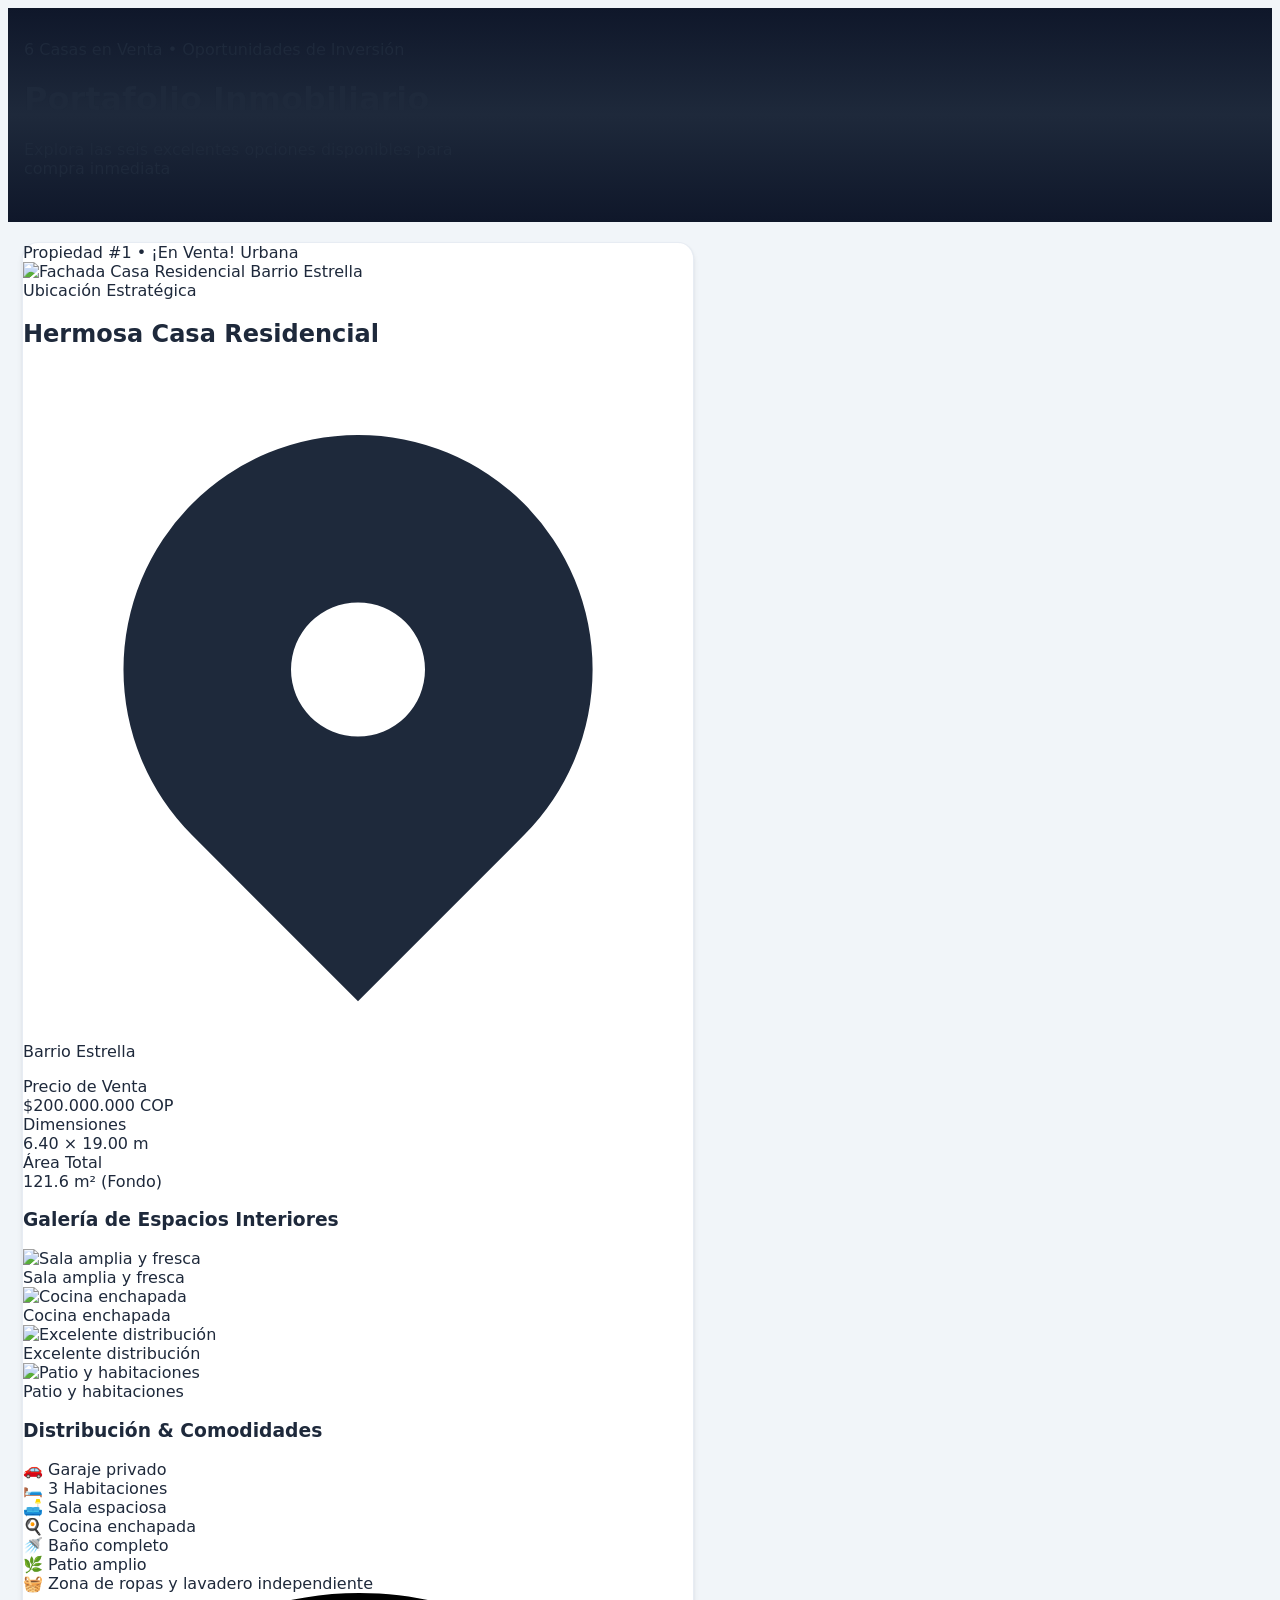
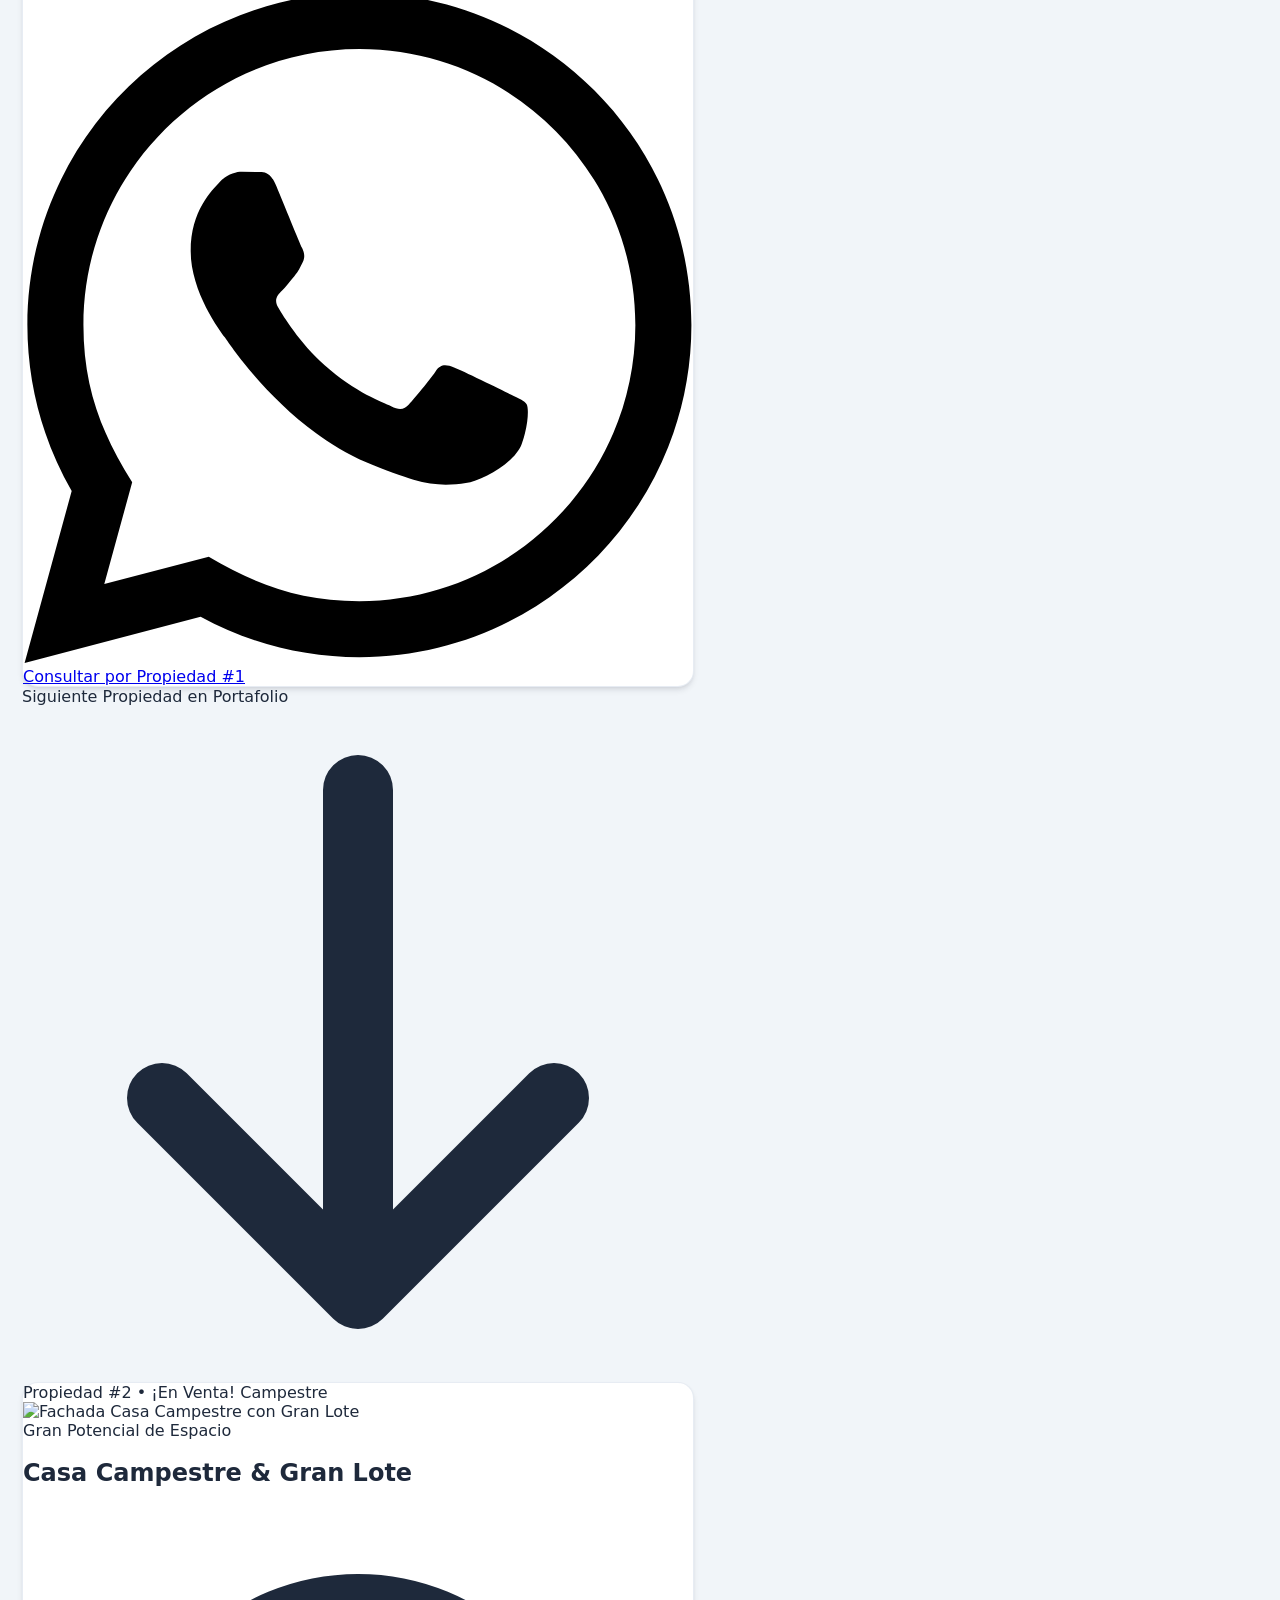
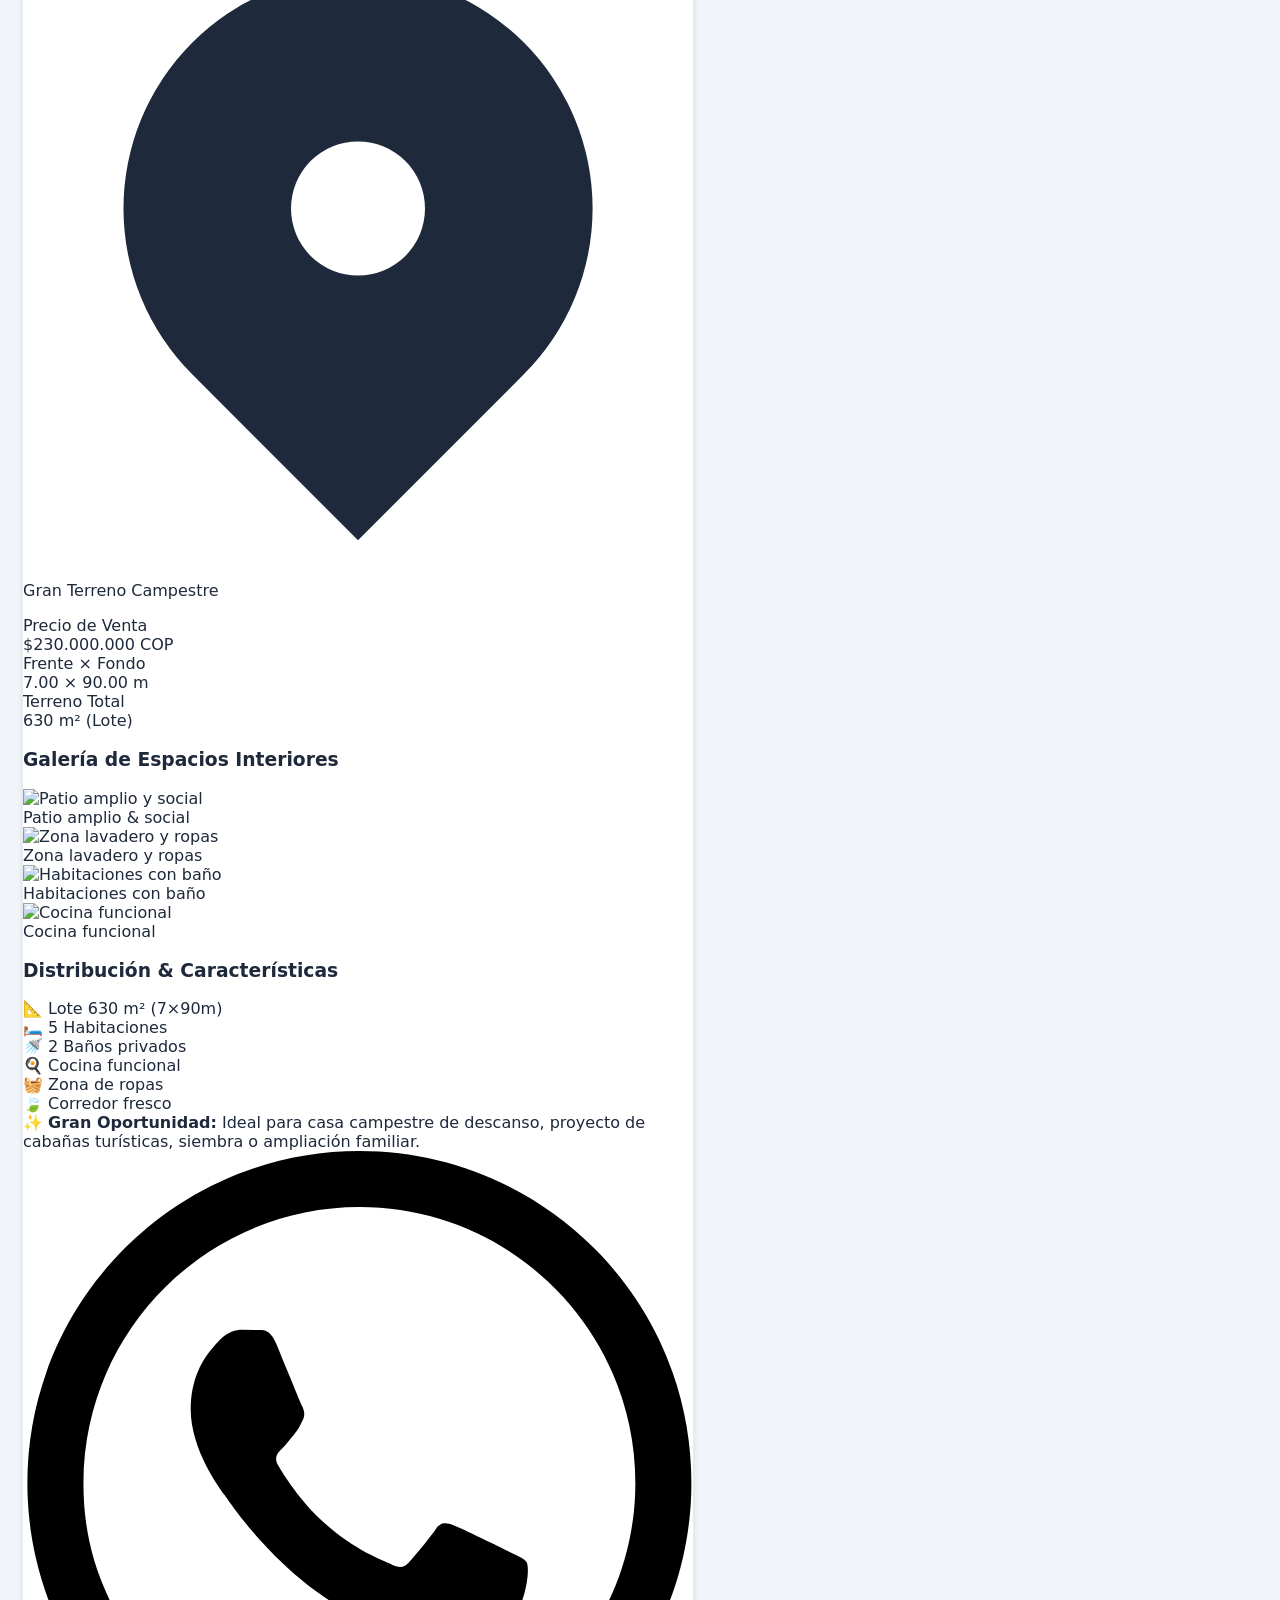
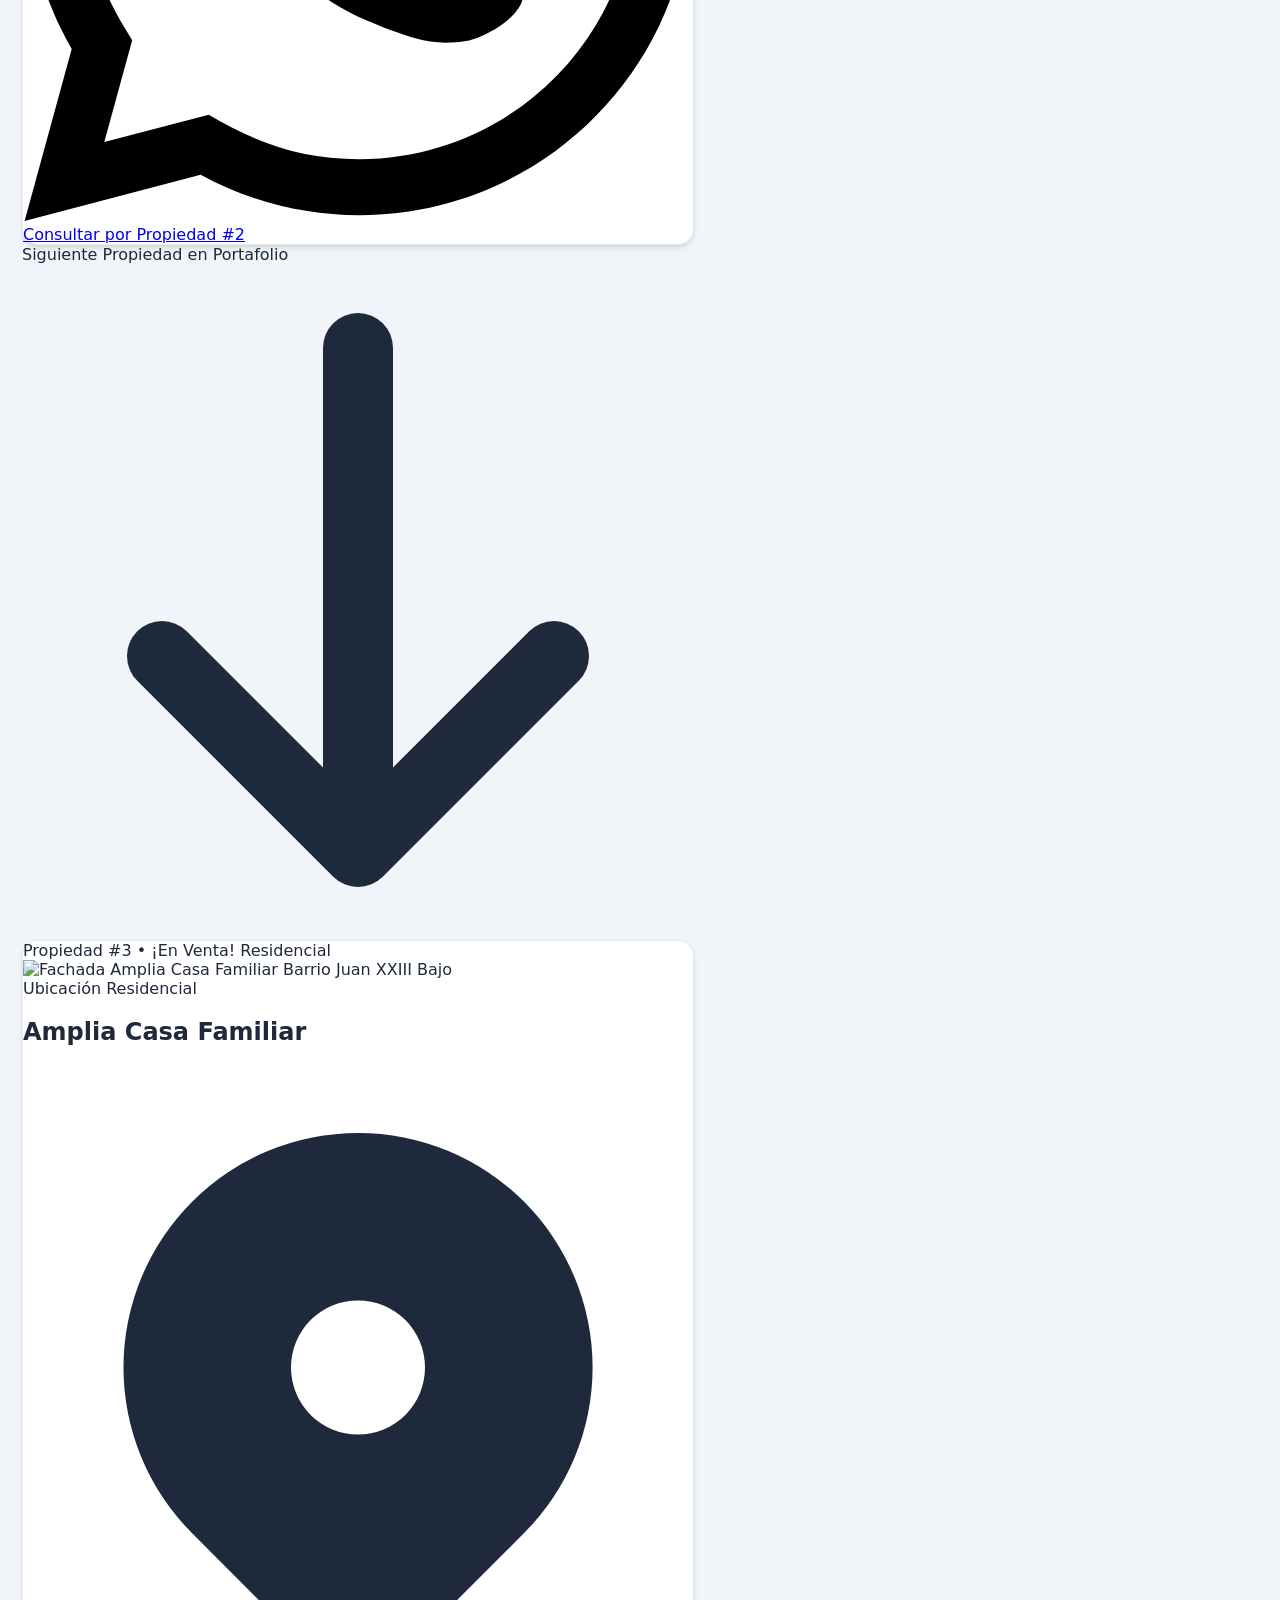
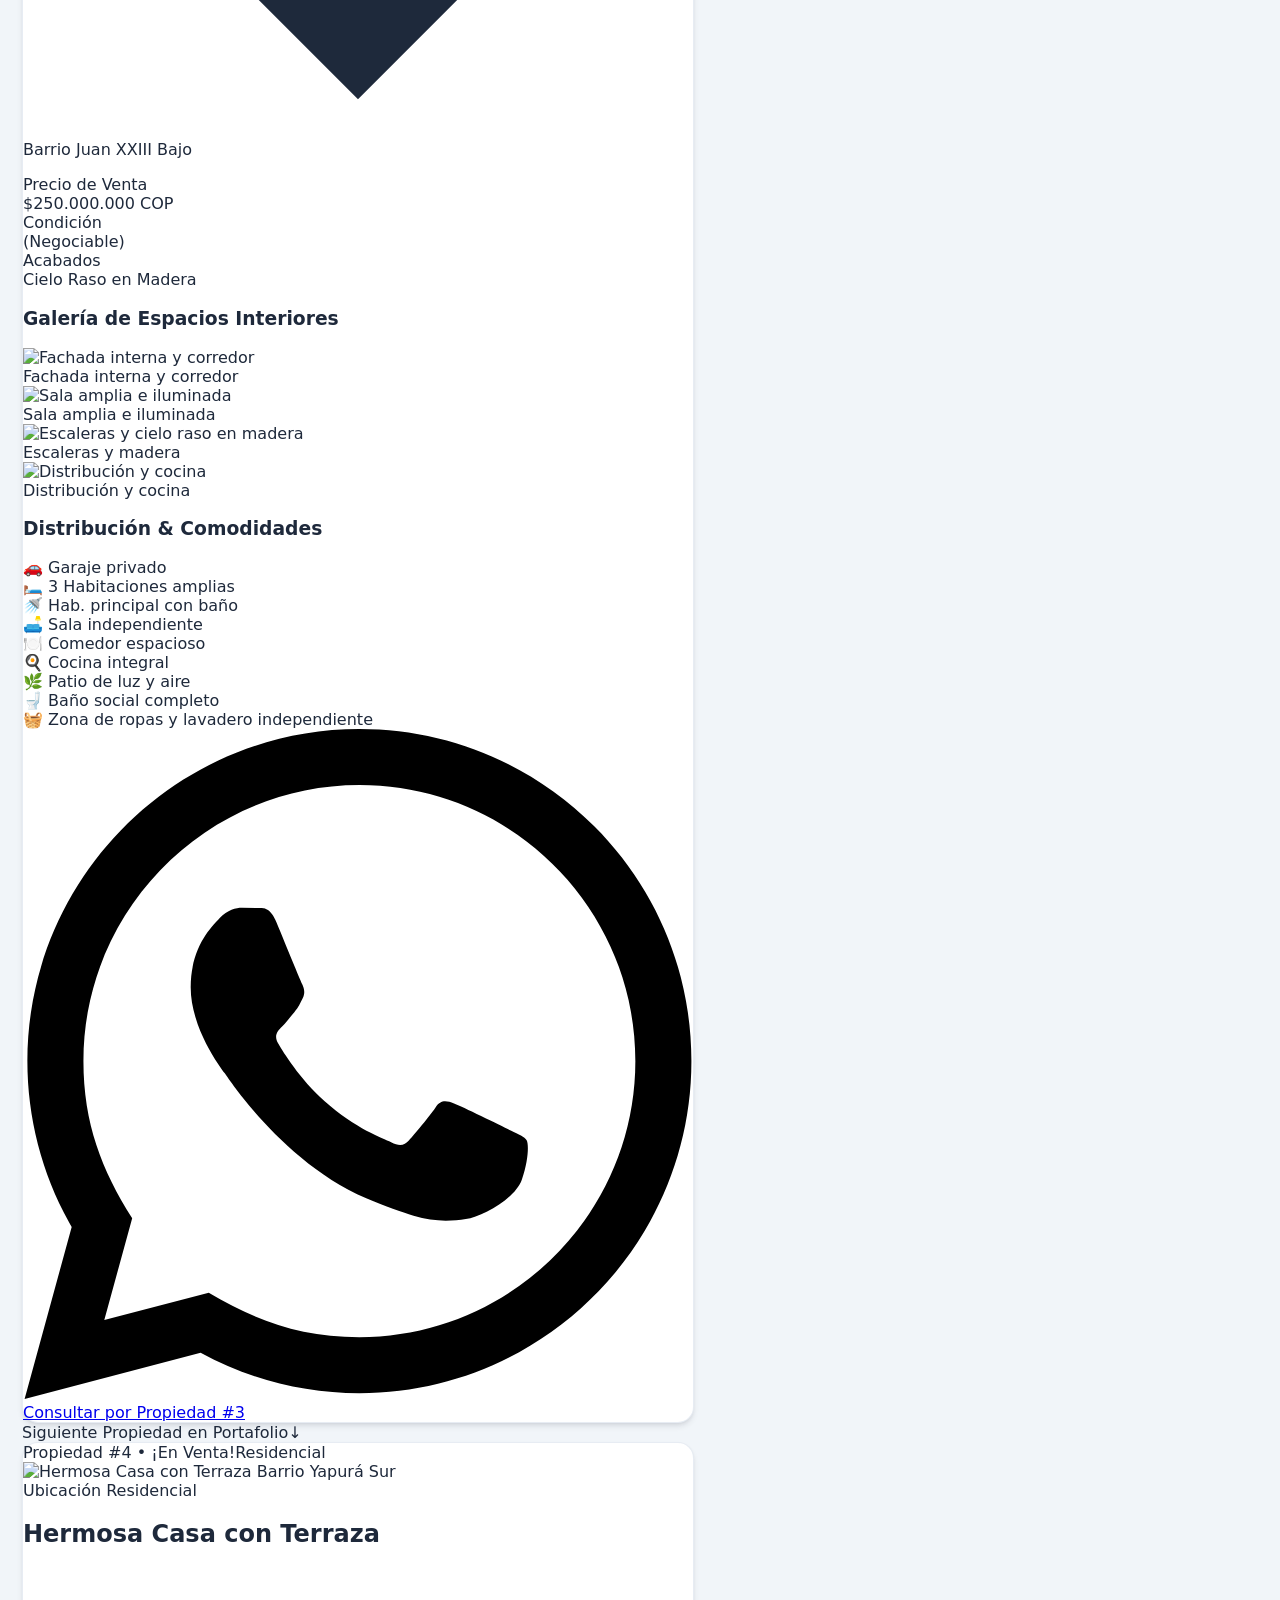
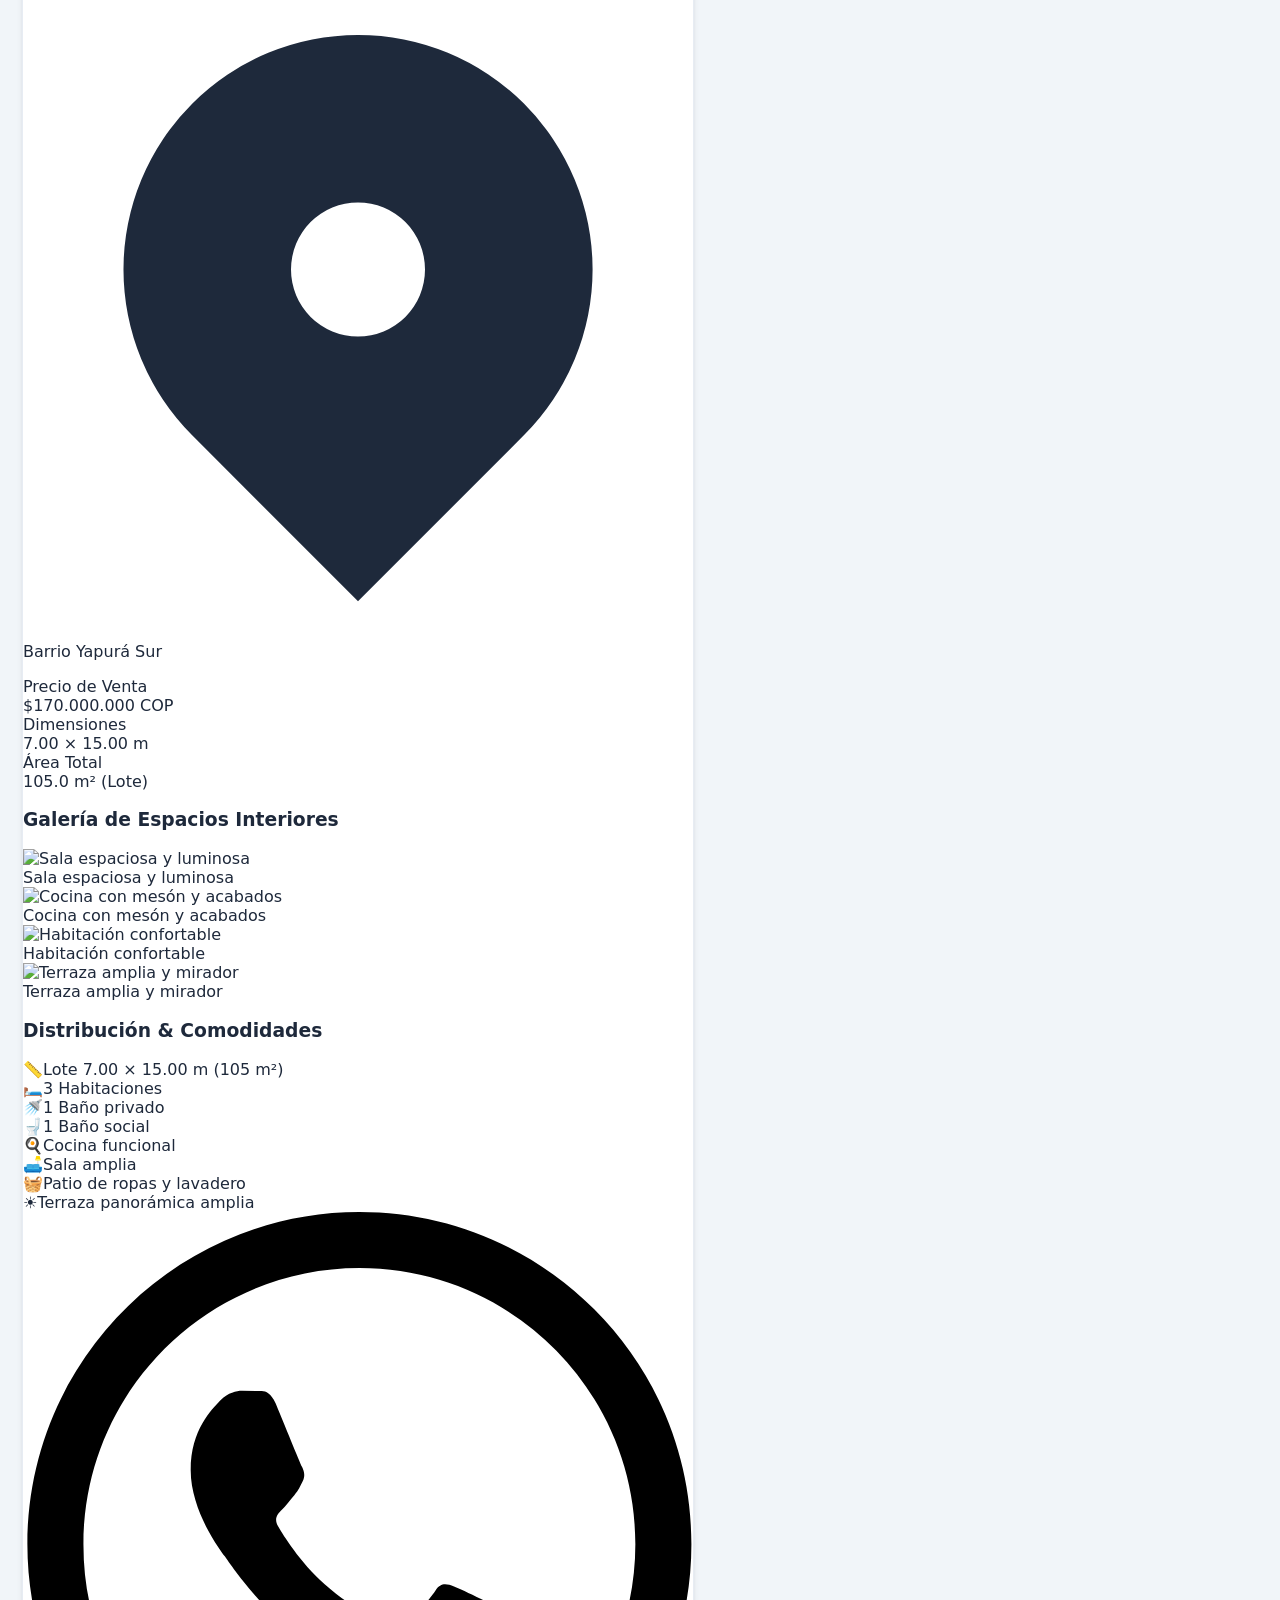
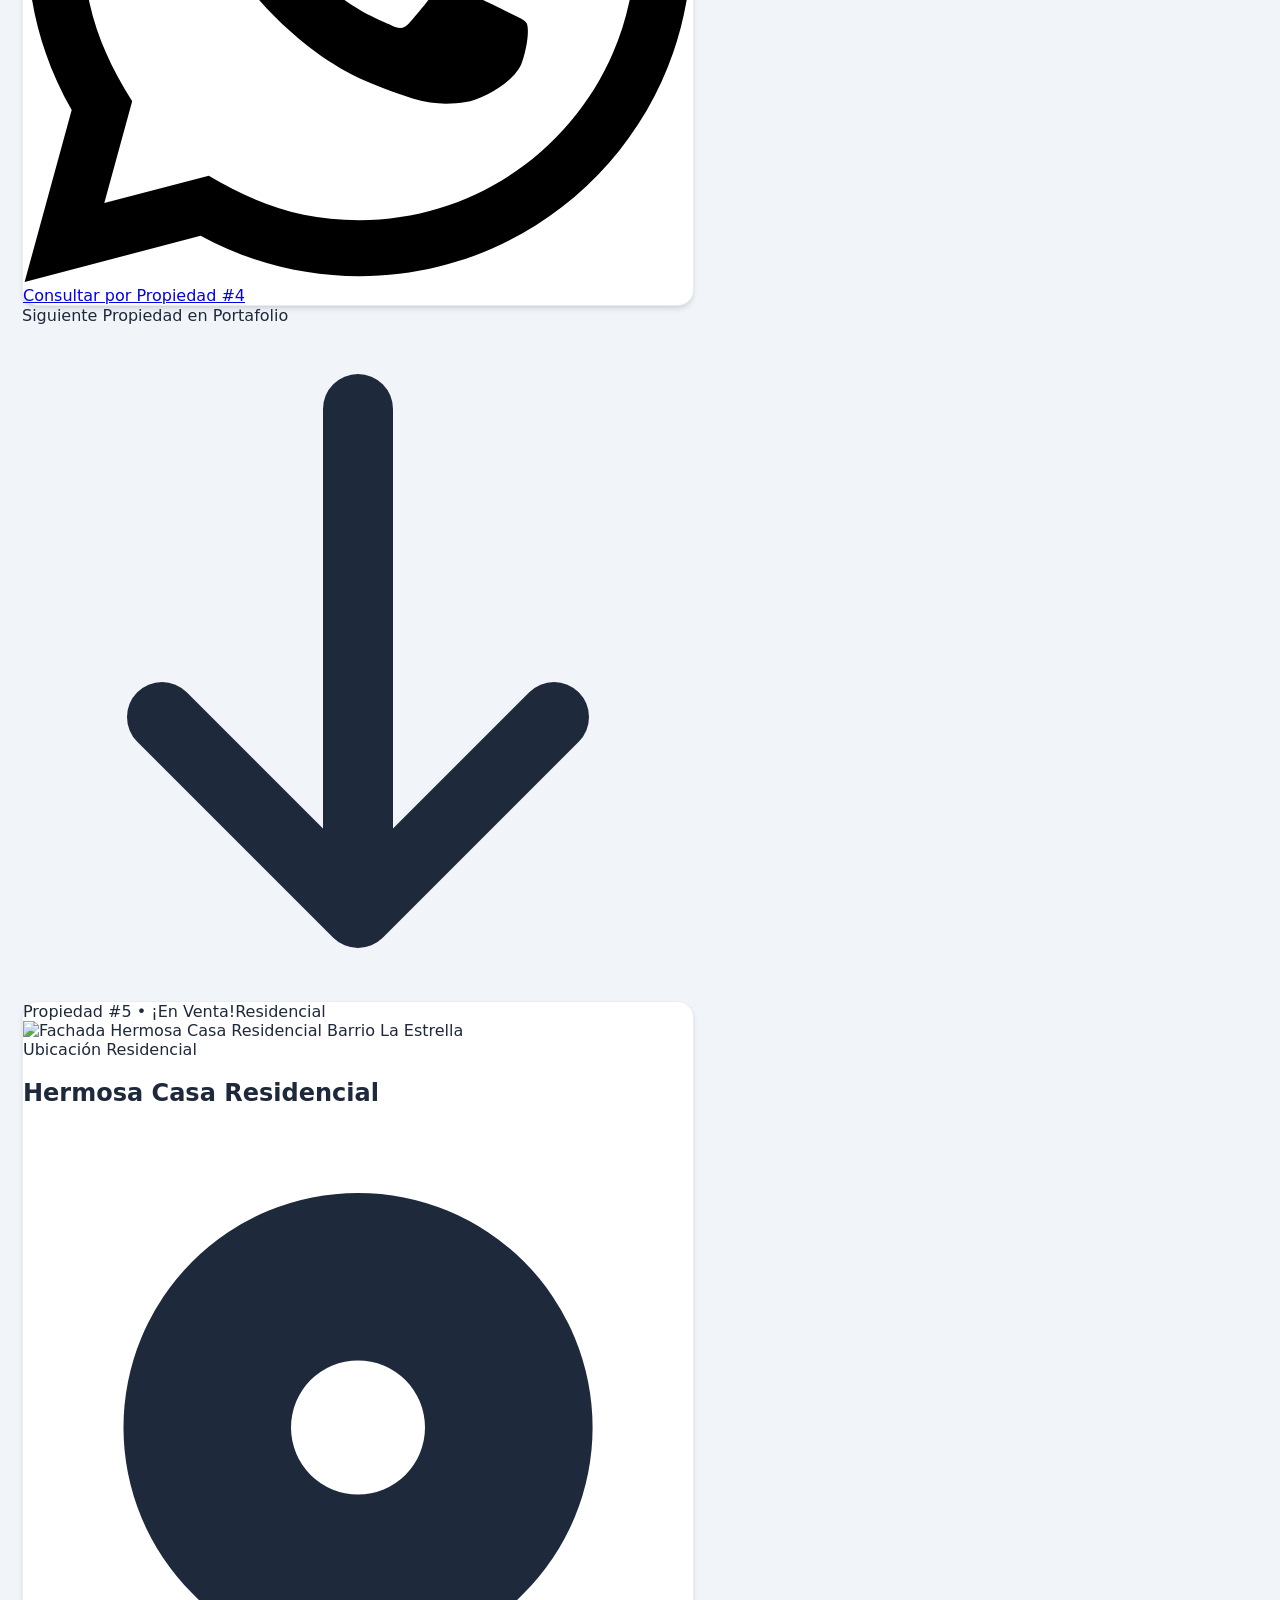
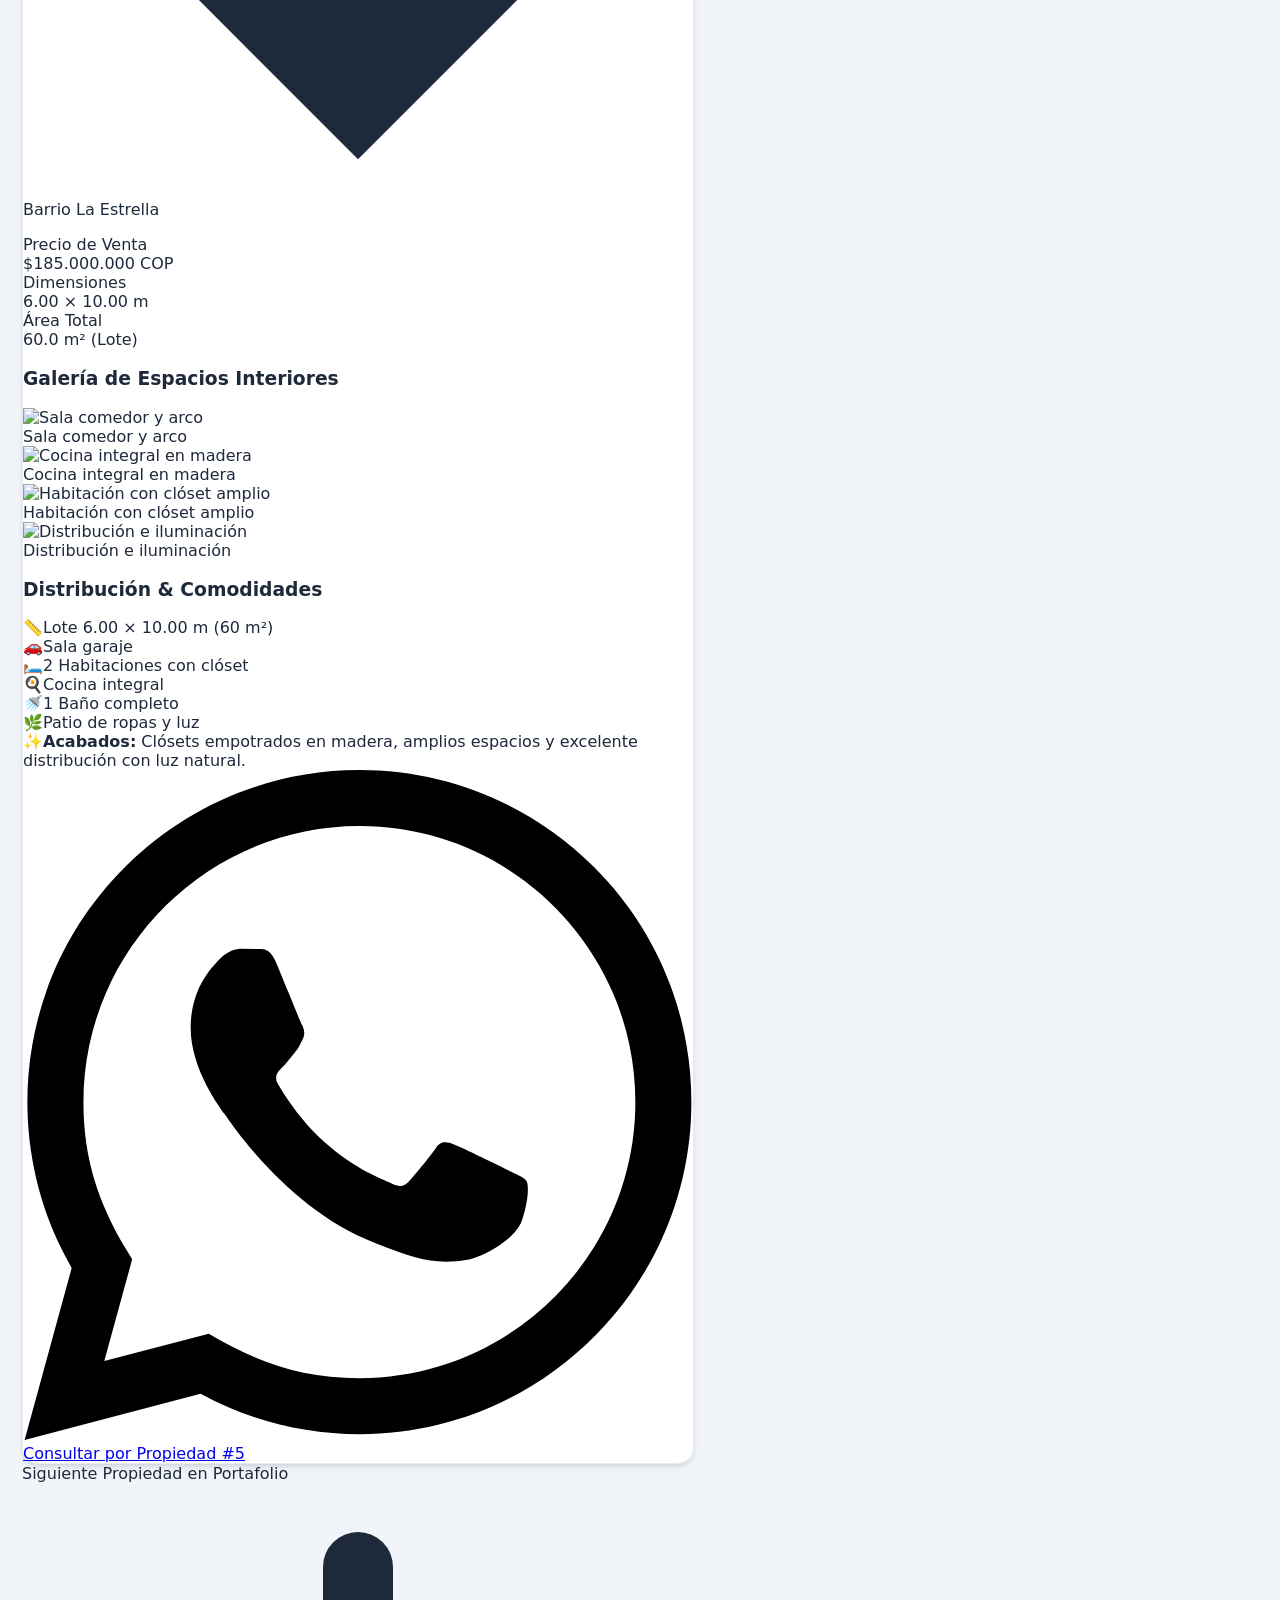
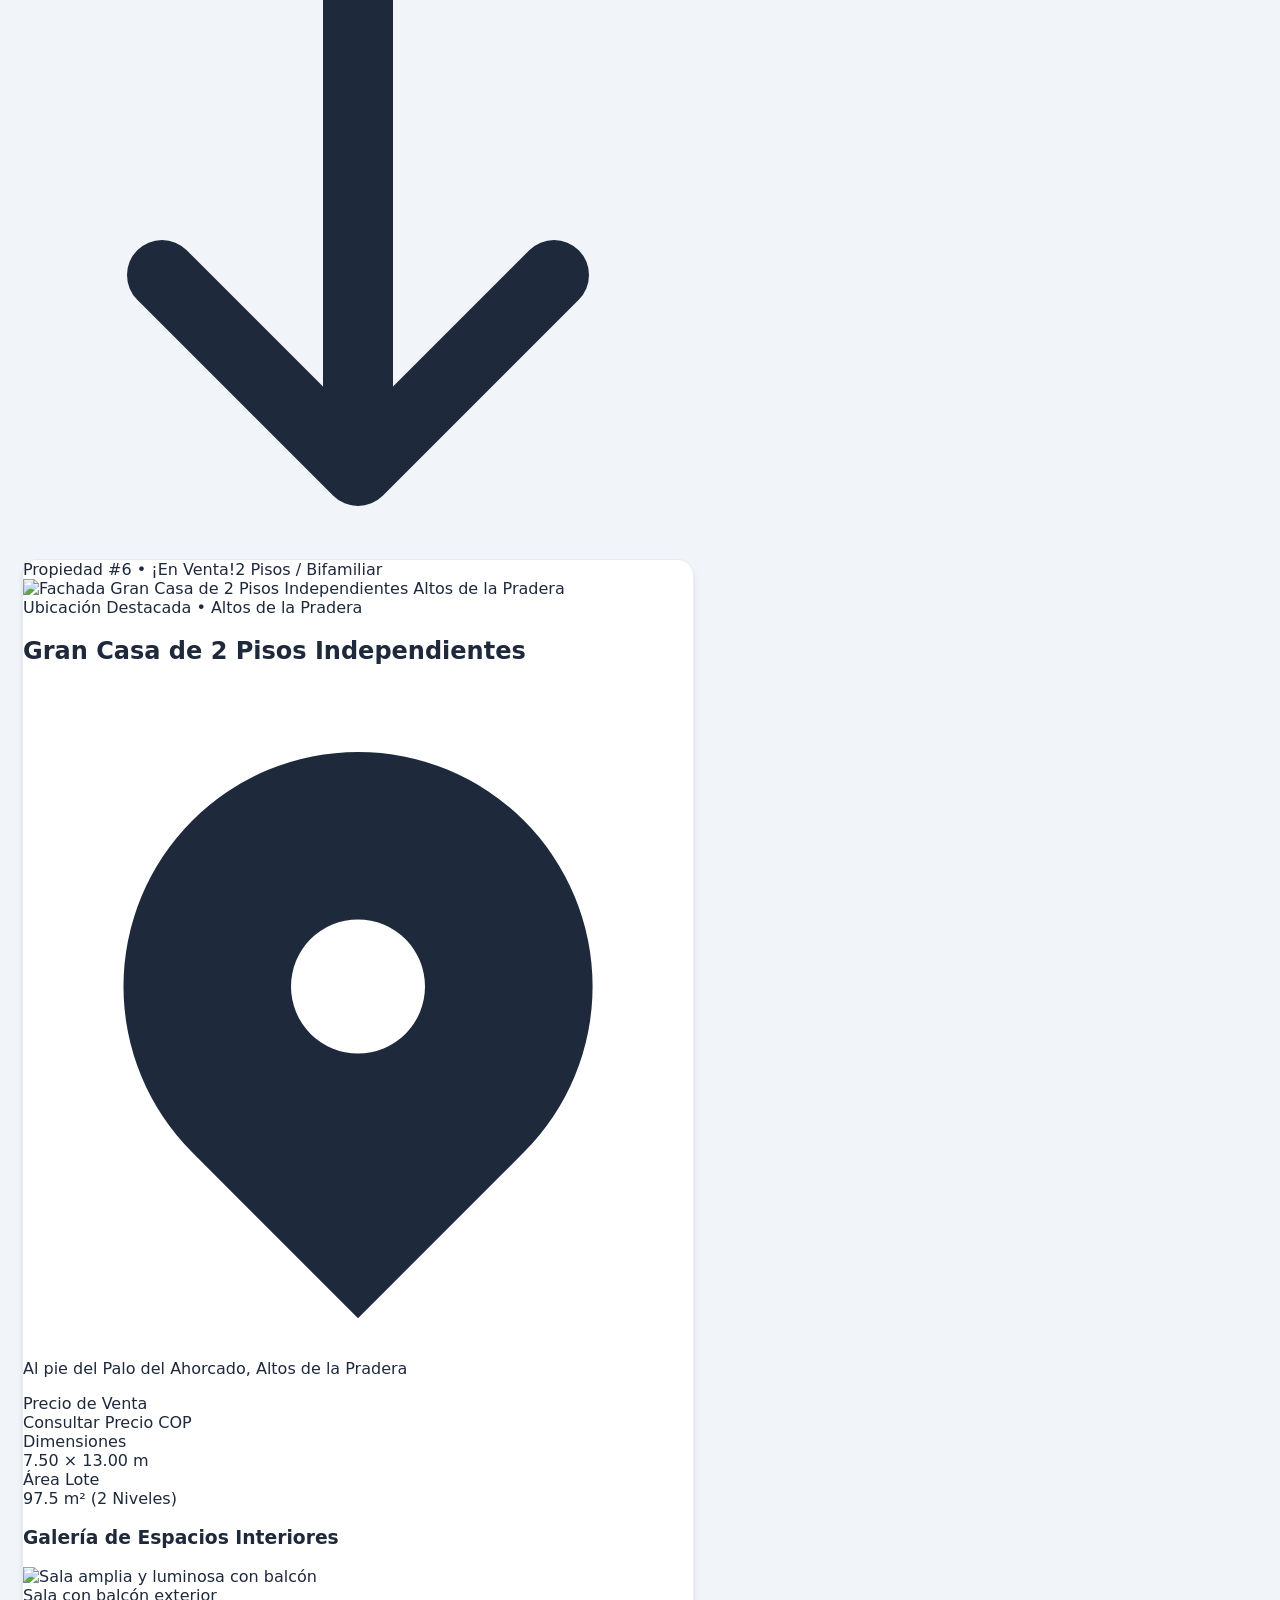
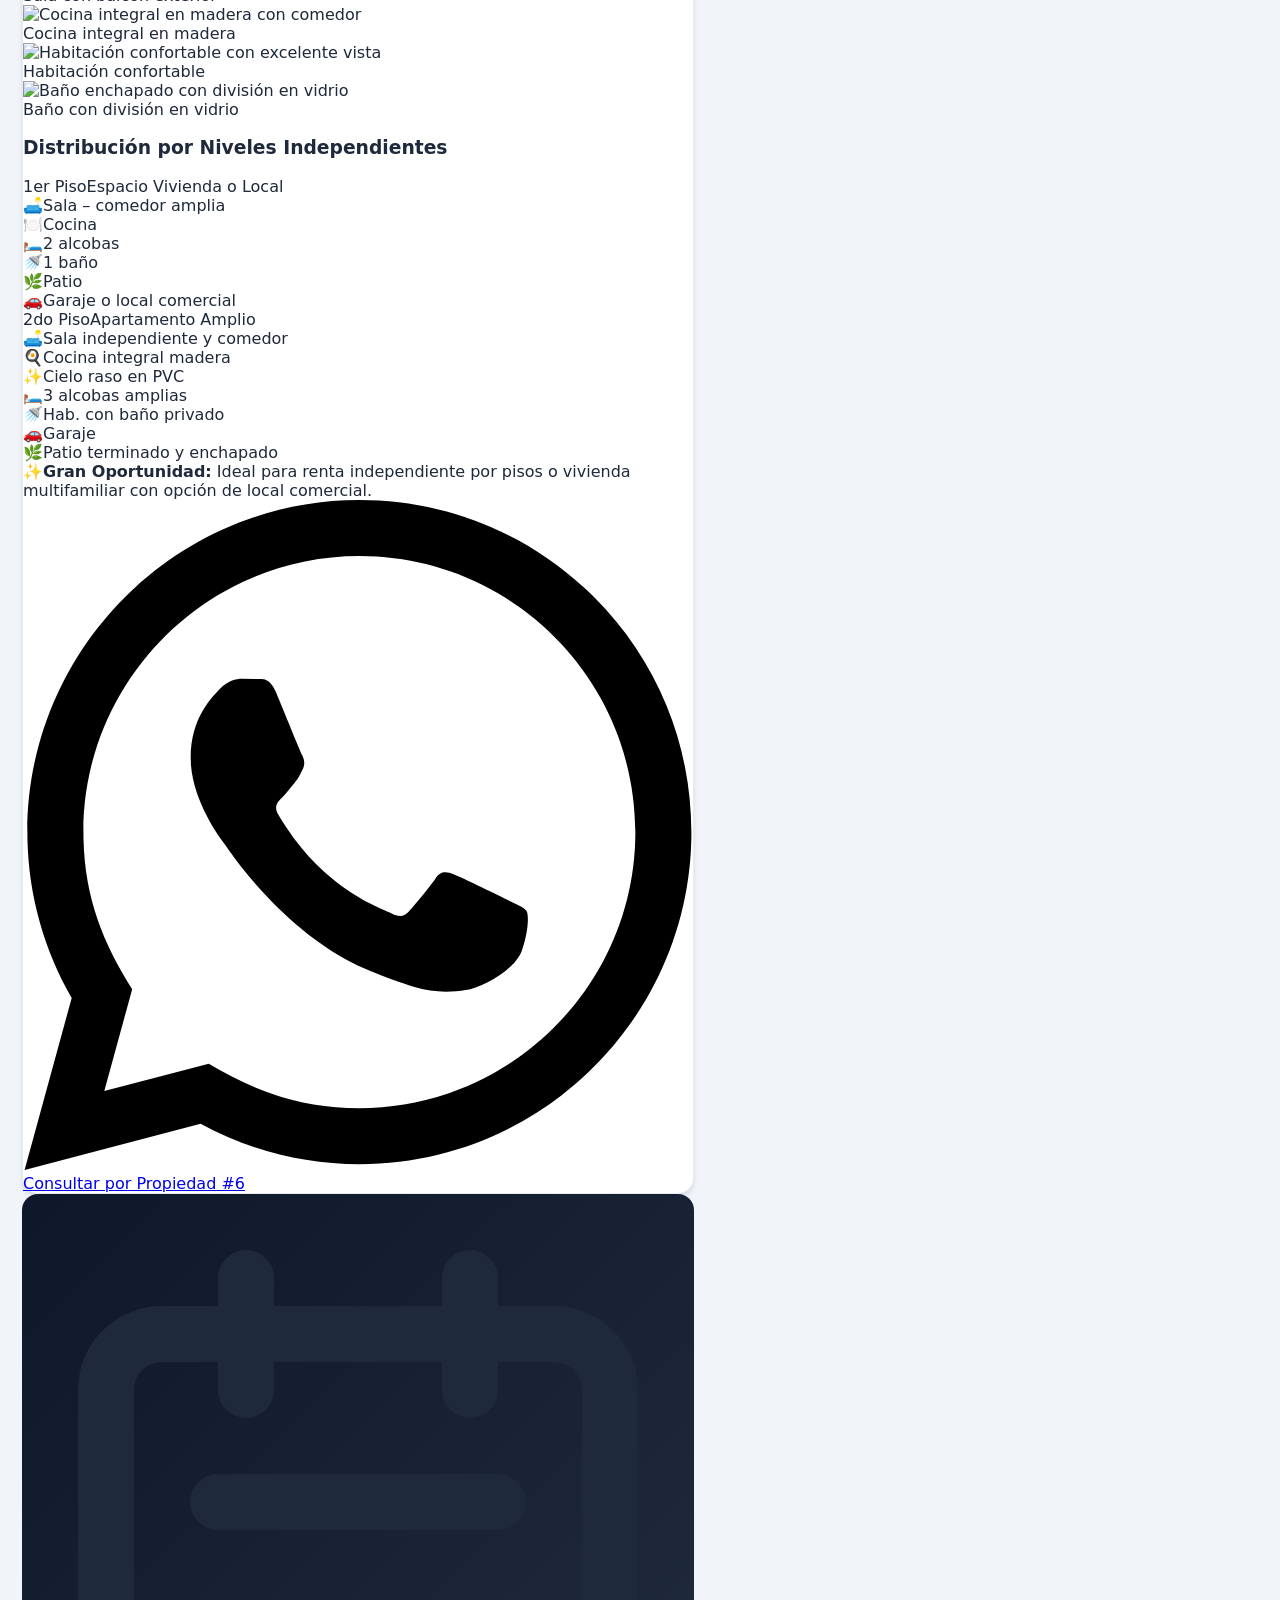
==== index.html @ 085f26d5 "Publicar portafolio inmobiliario" ====
<!DOCTYPE html>

<html class="scroll-smooth" lang="es"><head>
<meta charset="utf-8"/>
<meta content="width=device-width, initial-scale=1.0, maximum-scale=1.0, user-scalable=no" name="viewport"/>
<title>Portafolio de Propiedades Disponibles</title>
<!-- Tailwind CSS v3 with Plugins -->
<script src="js/tailwind.config.js"></script>
<script src="https://cdn.tailwindcss.com?plugins=forms,container-queries"></script>
<link rel="stylesheet" href="css/styles.css"/>
</head>
<body class="bg-slate-100 font-sans text-slate-800 pb-10">
<!-- BEGIN: MainPortfolioHeader -->
<header class="bg-gradient-to-b from-slate-900 via-slate-800 to-slate-900 text-white pt-8 pb-7 px-4 text-center shadow-lg sticky top-0 z-30">
<div class="max-w-md mx-auto space-y-2">
<div class="inline-flex items-center gap-1.5 px-3 py-1 rounded-full bg-emerald-500/20 text-emerald-300 text-xs font-semibold tracking-wide border border-emerald-400/30 uppercase"><span class="w-2 h-2 rounded-full bg-emerald-400 animate-pulse"></span> 6 Casas en Venta • Oportunidades de Inversión</div>
<h1 class="text-xl sm:text-2xl font-black uppercase tracking-tight text-white leading-tight">
        Portafolio Inmobiliario
      </h1>
<p class="text-xs sm:text-sm text-slate-300 max-w-xs mx-auto">Explora las seis excelentes opciones disponibles para compra inmediata</p>
</div>
</header>
<!-- END: MainPortfolioHeader -->
<!-- BEGIN: MainContentWrapper -->
<main class="max-w-md mx-auto px-3.5 pt-5 space-y-8">
<!-- BEGIN: PropertyOneCard -->
<article class="bg-white rounded-2xl shadow-md border border-slate-200/80 overflow-hidden" data-purpose="property-one">
<!-- Tag / Badge Header -->
<div class="bg-gradient-to-r from-teal-700 to-teal-600 px-4 py-2.5 flex items-center justify-between text-white">
<span class="inline-flex items-center gap-1.5 text-xs font-black tracking-wider uppercase bg-white/20 px-2.5 py-0.5 rounded-full backdrop-blur-sm">
          Propiedad #1 • ¡En Venta!
        </span>
<span class="text-xs font-semibold bg-emerald-500 text-white px-2 py-0.5 rounded uppercase">Urbana</span>
</div>
<!-- Hero Image Property 1 -->
<div class="relative aspect-[4/3] bg-slate-900 overflow-hidden group">
<img alt="Fachada Casa Residencial Barrio Estrella" class="w-full h-full object-cover object-center" loading="eager" src="https://lh3.googleusercontent.com/aida-public/[base64]"/>
<div class="absolute inset-0 bg-gradient-to-t from-black/80 via-black/20 to-transparent flex flex-col justify-end p-4 text-white">
<span class="text-xs font-bold text-teal-300 tracking-wide uppercase">Ubicación Estratégica</span>
<h2 class="text-xl font-extrabold leading-tight drop-shadow-sm">Hermosa Casa Residencial</h2>
<p class="text-xs text-slate-200 flex items-center gap-1 mt-0.5">
<svg class="w-3.5 h-3.5 text-teal-400" fill="currentColor" viewbox="0 0 20 20">
<path clip-rule="evenodd" d="M5.05 4.05a7 7 0 119.9 9.9L10 18.9l-4.95-4.95a7 7 0 010-9.9zM10 11a2 2 0 100-4 2 2 0 000 4z" fill-rule="evenodd"></path>
</svg>
            Barrio Estrella
          </p>
</div>
</div>
<!-- Technical Dimensions Bar -->
<div class="bg-teal-50 border-y border-teal-100 p-3.5 space-y-2.5"><div class="flex items-center justify-between"><div class="inline-flex items-center gap-1.5 px-2.5 py-1 rounded-md bg-teal-600 text-white text-[11px] font-black uppercase tracking-wider shadow-sm"><span class="">Precio de Venta</span></div><div class="text-right"><span class="text-lg sm:text-xl font-black text-teal-950 tracking-tight">$200.000.000 <span class="text-xs font-bold text-teal-700">COP</span></span></div></div><div class="flex items-center justify-between border-t border-teal-100 pt-2"><div><div class="text-[10px] font-bold uppercase text-teal-700 tracking-wider">Dimensiones</div><div class="text-sm font-black text-teal-950">6.40 × 19.00 m</div></div><div class="text-right"><div><div class="text-[10px] font-bold uppercase text-teal-700 tracking-wider">Área Total</div><div class="text-sm font-black text-teal-950">121.6 m² <span class="text-xs font-medium text-teal-800">(Fondo)</span></div></div></div></div></div>
<!-- Interior Spaces Gallery -->
<div class="p-4 space-y-4">
<div>
<h3 class="text-xs font-bold uppercase tracking-wider text-slate-500 mb-2">Galería de Espacios Interiores</h3>
<div class="grid grid-cols-2 gap-2">
<!-- Room 1 -->
<div class="relative rounded-xl overflow-hidden aspect-[4/3] bg-slate-100 shadow-sm border border-slate-200">
<img alt="Sala amplia y fresca" class="w-full h-full object-cover" src="https://lh3.googleusercontent.com/aida-public/[base64]"/>
<span class="absolute bottom-0 inset-x-0 bg-slate-900/75 text-white text-[11px] font-semibold py-1 px-2 truncate">
                Sala amplia y fresca
              </span>
</div>
<!-- Room 2 -->
<div class="relative rounded-xl overflow-hidden aspect-[4/3] bg-slate-100 shadow-sm border border-slate-200">
<img alt="Cocina enchapada" class="w-full h-full object-cover" src="https://lh3.googleusercontent.com/aida-public/[base64]"/>
<span class="absolute bottom-0 inset-x-0 bg-slate-900/75 text-white text-[11px] font-semibold py-1 px-2 truncate">
                Cocina enchapada
              </span>
</div>
<!-- Room 3 -->
<div class="relative rounded-xl overflow-hidden aspect-[4/3] bg-slate-100 shadow-sm border border-slate-200">
<img alt="Excelente distribución" class="w-full h-full object-cover" src="https://lh3.googleusercontent.com/aida-public/[base64]"/>
<span class="absolute bottom-0 inset-x-0 bg-slate-900/75 text-white text-[11px] font-semibold py-1 px-2 truncate">
                Excelente distribución
              </span>
</div>
<!-- Room 4 -->
<div class="relative rounded-xl overflow-hidden aspect-[4/3] bg-slate-100 shadow-sm border border-slate-200">
<img alt="Patio y habitaciones" class="w-full h-full object-cover" src="https://lh3.googleusercontent.com/aida-public/[base64]"/>
<span class="absolute bottom-0 inset-x-0 bg-slate-900/75 text-white text-[11px] font-semibold py-1 px-2 truncate">
                Patio y habitaciones
              </span>
</div>
</div>
</div>
<!-- Amenities & Features -->
<div class="pt-2">
<h3 class="text-xs font-bold uppercase tracking-wider text-slate-500 mb-2.5">Distribución &amp; Comodidades</h3>
<div class="grid grid-cols-2 gap-2 text-xs font-medium text-slate-700">
<div class="flex items-center gap-2 p-2 bg-slate-50 rounded-lg border border-slate-100">
<span class="w-6 h-6 rounded-md bg-teal-100 text-teal-700 flex items-center justify-center font-bold text-xs">🚗</span>
<span class="">Garaje privado</span>
</div>
<div class="flex items-center gap-2 p-2 bg-slate-50 rounded-lg border border-slate-100">
<span class="w-6 h-6 rounded-md bg-teal-100 text-teal-700 flex items-center justify-center font-bold text-xs">🛏️</span>
<span class="">3 Habitaciones</span>
</div>
<div class="flex items-center gap-2 p-2 bg-slate-50 rounded-lg border border-slate-100">
<span class="w-6 h-6 rounded-md bg-teal-100 text-teal-700 flex items-center justify-center font-bold text-xs">🛋️</span>
<span class="">Sala espaciosa</span>
</div>
<div class="flex items-center gap-2 p-2 bg-slate-50 rounded-lg border border-slate-100">
<span class="w-6 h-6 rounded-md bg-teal-100 text-teal-700 flex items-center justify-center font-bold text-xs">🍳</span>
<span class="">Cocina enchapada</span>
</div>
<div class="flex items-center gap-2 p-2 bg-slate-50 rounded-lg border border-slate-100">
<span class="w-6 h-6 rounded-md bg-teal-100 text-teal-700 flex items-center justify-center font-bold text-xs">🚿</span>
<span class="">Baño completo</span>
</div>
<div class="flex items-center gap-2 p-2 bg-slate-50 rounded-lg border border-slate-100">
<span class="w-6 h-6 rounded-md bg-teal-100 text-teal-700 flex items-center justify-center font-bold text-xs">🌿</span>
<span class="">Patio amplio</span>
</div>
</div>
<div class="mt-2 flex items-center gap-2 p-2 bg-slate-50 rounded-lg border border-slate-100 text-xs font-medium text-slate-700">
<span class="w-6 h-6 rounded-md bg-teal-100 text-teal-700 flex items-center justify-center font-bold text-xs">🧺</span>
<span class="">Zona de ropas y lavadero independiente</span>
</div>
</div>
<!-- Quick CTA for Property 1 -->
<div class="pt-2">
<a class="w-full flex items-center justify-center gap-2 py-3 px-4 bg-teal-600 hover:bg-teal-700 active:scale-[0.98] transition rounded-xl text-white font-bold text-xs uppercase tracking-wider shadow-sm" href="https://wa.me/573124860459?text=Hola,%20solicito%20información%20y%20precio%20de%20la%20Propiedad%201%20(Barrio%20Estrella)">
<svg class="w-4 h-4 fill-current" viewbox="0 0 24 24">
<path d="M.057 24l1.687-6.163c-1.041-1.804-1.588-3.849-1.587-5.946.003-6.556 5.338-11.891 11.893-11.891 3.181.001 6.167 1.24 8.413 3.488 2.245 2.248 3.481 5.236 3.48 8.414-.003 6.557-5.338 11.892-11.893 11.892-1.99-.001-3.951-.5-5.688-1.448l-6.305 1.654zm6.597-3.807c1.676.995 3.276 1.591 5.392 1.592 5.448 0 9.886-4.434 9.889-9.885.002-5.462-4.415-9.89-9.881-9.892-5.452 0-9.887 4.434-9.889 9.884-.001 2.225.651 3.891 1.746 5.634l-.999 3.648 3.742-.981zm11.387-5.464c-.074-.124-.272-.198-.57-.347-.297-.149-1.758-.868-2.031-.967-.272-.099-.47-.149-.669.149-.198.297-.768.967-.941 1.165-.173.198-.347.223-.644.074-.297-.149-1.255-.462-2.39-1.475-.883-.788-1.48-1.761-1.653-2.059-.173-.297-.018-.458.13-.606.134-.133.297-.347.446-.521.151-.172.2-.296.3-.495.099-.198.05-.372-.025-.521-.075-.148-.669-1.611-.916-2.206-.242-.579-.487-.501-.669-.51l-.57-.01c-.198 0-.52.074-.792.372s-1.04 1.016-1.04 2.479 1.065 2.876 1.213 3.074c.149.198 2.095 3.2 5.076 4.487.709.306 1.263.489 1.694.626.712.226 1.36.194 1.872.118.571-.085 1.758-.719 2.006-1.413.248-.695.248-1.29.173-1.414z"></path>
</svg>
            Consultar por Propiedad #1
          </a>
</div>
</div>
</article>
<!-- END: PropertyOneCard -->
<!-- BEGIN: TransitionDivider -->
<div class="py-2 text-center" data-purpose="transition-divider">
<div class="flex items-center justify-center gap-3">
<span class="h-px bg-slate-300 w-16"></span>
<div class="inline-flex items-center gap-2 bg-slate-800 text-amber-400 font-black text-[11px] px-3.5 py-1.5 rounded-full shadow-sm uppercase tracking-widest">
<span class="">Siguiente Propiedad en Portafolio</span>
<svg class="w-3.5 h-3.5 animate-bounce" fill="none" stroke="currentColor" viewbox="0 0 24 24">
<path d="M19 14l-7 7m0 0l-7-7m7 7V3" stroke-linecap="round" stroke-linejoin="round" stroke-width="2.5"></path>
</svg>
</div>
<span class="h-px bg-slate-300 w-16"></span>
</div>
</div>
<!-- END: TransitionDivider -->
<!-- BEGIN: PropertyTwoCard -->
<article class="bg-white rounded-2xl shadow-md border border-slate-200/80 overflow-hidden" data-purpose="property-two">
<!-- Tag / Badge Header -->
<div class="bg-gradient-to-r from-emerald-800 to-emerald-600 px-4 py-2.5 flex items-center justify-between text-white">
<span class="inline-flex items-center gap-1.5 text-xs font-black tracking-wider uppercase bg-white/20 px-2.5 py-0.5 rounded-full backdrop-blur-sm">
          Propiedad #2 • ¡En Venta!
        </span>
<span class="text-xs font-semibold bg-amber-500 text-slate-900 px-2 py-0.5 rounded uppercase">Campestre</span>
</div>
<!-- Hero Image Property 2 -->
<div class="relative aspect-[4/3] bg-slate-900 overflow-hidden group">
<img alt="Fachada Casa Campestre con Gran Lote" class="w-full h-full object-cover object-center" loading="lazy" src="https://lh3.googleusercontent.com/aida-public/[base64]"/>
<div class="absolute inset-0 bg-gradient-to-t from-black/80 via-black/20 to-transparent flex flex-col justify-end p-4 text-white">
<span class="text-xs font-bold text-amber-300 tracking-wide uppercase">Gran Potencial de Espacio</span>
<h2 class="text-xl font-extrabold leading-tight drop-shadow-sm">Casa Campestre &amp; Gran Lote</h2>
<p class="text-xs text-slate-200 flex items-center gap-1 mt-0.5">
<svg class="w-3.5 h-3.5 text-emerald-400" fill="currentColor" viewbox="0 0 20 20">
<path clip-rule="evenodd" d="M5.05 4.05a7 7 0 119.9 9.9L10 18.9l-4.95-4.95a7 7 0 010-9.9zM10 11a2 2 0 100-4 2 2 0 000 4z" fill-rule="evenodd"></path>
</svg>
            Gran Terreno Campestre
          </p>
</div>
</div>
<!-- Technical Dimensions Bar -->
<div class="bg-emerald-50 border-y border-emerald-100 p-3.5 space-y-2.5"><div class="flex items-center justify-between"><div class="inline-flex items-center gap-1.5 px-2.5 py-1 rounded-md bg-emerald-700 text-white text-[11px] font-black uppercase tracking-wider shadow-sm"><span class="">Precio de Venta</span></div><div class="text-right"><span class="text-lg sm:text-xl font-black text-emerald-950 tracking-tight">$230.000.000 <span class="text-xs font-bold text-emerald-800">COP</span></span></div></div><div class="flex items-center justify-between border-t border-emerald-100 pt-2"><div><div class="text-[10px] font-bold uppercase text-emerald-800 tracking-wider">Frente × Fondo</div><div class="text-sm font-black text-emerald-950">7.00 × 90.00 m</div></div><div class="text-right"><div><div class="text-[10px] font-bold uppercase text-emerald-800 tracking-wider">Terreno Total</div><div class="text-sm font-black text-emerald-950">630 m² <span class="text-xs font-medium text-emerald-800">(Lote)</span></div></div></div></div></div>
<!-- Interior Spaces Gallery -->
<div class="p-4 space-y-4">
<div>
<h3 class="text-xs font-bold uppercase tracking-wider text-slate-500 mb-2">Galería de Espacios Interiores</h3>
<div class="grid grid-cols-2 gap-2">
<!-- Room 1 -->
<div class="relative rounded-xl overflow-hidden aspect-[4/3] bg-slate-100 shadow-sm border border-slate-200">
<img alt="Patio amplio y social" class="w-full h-full object-cover" src="https://lh3.googleusercontent.com/aida-public/[base64]"/>
<span class="absolute bottom-0 inset-x-0 bg-slate-900/75 text-white text-[11px] font-semibold py-1 px-2 truncate">
                Patio amplio &amp; social
              </span>
</div>
<!-- Room 2 -->
<div class="relative rounded-xl overflow-hidden aspect-[4/3] bg-slate-100 shadow-sm border border-slate-200">
<img alt="Zona lavadero y ropas" class="w-full h-full object-cover" src="https://lh3.googleusercontent.com/aida-public/[base64]"/>
<span class="absolute bottom-0 inset-x-0 bg-slate-900/75 text-white text-[11px] font-semibold py-1 px-2 truncate">
                Zona lavadero y ropas
              </span>
</div>
<!-- Room 3 -->
<div class="relative rounded-xl overflow-hidden aspect-[4/3] bg-slate-100 shadow-sm border border-slate-200">
<img alt="Habitaciones con baño" class="w-full h-full object-cover" src="https://lh3.googleusercontent.com/aida-public/[base64]"/>
<span class="absolute bottom-0 inset-x-0 bg-slate-900/75 text-white text-[11px] font-semibold py-1 px-2 truncate">
                Habitaciones con baño
              </span>
</div>
<!-- Room 4 -->
<div class="relative rounded-xl overflow-hidden aspect-[4/3] bg-slate-100 shadow-sm border border-slate-200">
<img alt="Cocina funcional" class="w-full h-full object-cover" src="https://lh3.googleusercontent.com/aida-public/[base64]"/>
<span class="absolute bottom-0 inset-x-0 bg-slate-900/75 text-white text-[11px] font-semibold py-1 px-2 truncate">
                Cocina funcional
              </span>
</div>
</div>
</div>
<!-- Amenities & Features -->
<div class="pt-2">
<h3 class="text-xs font-bold uppercase tracking-wider text-slate-500 mb-2.5">Distribución &amp; Características</h3>
<div class="grid grid-cols-2 gap-2 text-xs font-medium text-slate-700">
<div class="flex items-center gap-2 p-2 bg-slate-50 rounded-lg border border-slate-100">
<span class="w-6 h-6 rounded-md bg-emerald-100 text-emerald-800 flex items-center justify-center font-bold text-xs">📐</span>
<span class="">Lote 630 m² (7×90m)</span>
</div>
<div class="flex items-center gap-2 p-2 bg-slate-50 rounded-lg border border-slate-100">
<span class="w-6 h-6 rounded-md bg-emerald-100 text-emerald-800 flex items-center justify-center font-bold text-xs">🛏️</span>
<span class="">5 Habitaciones</span>
</div>
<div class="flex items-center gap-2 p-2 bg-slate-50 rounded-lg border border-slate-100">
<span class="w-6 h-6 rounded-md bg-emerald-100 text-emerald-800 flex items-center justify-center font-bold text-xs">🚿</span>
<span class="">2 Baños privados</span>
</div>
<div class="flex items-center gap-2 p-2 bg-slate-50 rounded-lg border border-slate-100">
<span class="w-6 h-6 rounded-md bg-emerald-100 text-emerald-800 flex items-center justify-center font-bold text-xs">🍳</span>
<span class="">Cocina funcional</span>
</div>
<div class="flex items-center gap-2 p-2 bg-slate-50 rounded-lg border border-slate-100">
<span class="w-6 h-6 rounded-md bg-emerald-100 text-emerald-800 flex items-center justify-center font-bold text-xs">🧺</span>
<span class="">Zona de ropas</span>
</div>
<div class="flex items-center gap-2 p-2 bg-slate-50 rounded-lg border border-slate-100">
<span class="w-6 h-6 rounded-md bg-emerald-100 text-emerald-800 flex items-center justify-center font-bold text-xs">🍃</span>
<span class="">Corredor fresco</span>
</div>
</div>
<!-- Highlight Feature Notice -->
<div class="mt-2.5 p-2.5 bg-emerald-50 rounded-xl border border-emerald-200 text-xs text-emerald-900 flex items-start gap-2">
<span class="text-base">✨</span>
<span class="leading-relaxed">
<strong>Gran Oportunidad:</strong> Ideal para casa campestre de descanso, proyecto de cabañas turísticas, siembra o ampliación familiar.
            </span>
</div>
</div>
<!-- Quick CTA for Property 2 -->
<div class="pt-2">
<a class="w-full flex items-center justify-center gap-2 py-3 px-4 bg-emerald-700 hover:bg-emerald-800 active:scale-[0.98] transition rounded-xl text-white font-bold text-xs uppercase tracking-wider shadow-sm" href="https://wa.me/573124860459?text=Hola,%20solicito%20información%20y%20precio%20de%20la%20Propiedad%202%20(Casa%20Campestre%207x90)">
<svg class="w-4 h-4 fill-current" viewbox="0 0 24 24">
<path d="M.057 24l1.687-6.163c-1.041-1.804-1.588-3.849-1.587-5.946.003-6.556 5.338-11.891 11.893-11.891 3.181.001 6.167 1.24 8.413 3.488 2.245 2.248 3.481 5.236 3.48 8.414-.003 6.557-5.338 11.892-11.893 11.892-1.99-.001-3.951-.5-5.688-1.448l-6.305 1.654zm6.597-3.807c1.676.995 3.276 1.591 5.392 1.592 5.448 0 9.886-4.434 9.889-9.885.002-5.462-4.415-9.89-9.881-9.892-5.452 0-9.887 4.434-9.889 9.884-.001 2.225.651 3.891 1.746 5.634l-.999 3.648 3.742-.981zm11.387-5.464c-.074-.124-.272-.198-.57-.347-.297-.149-1.758-.868-2.031-.967-.272-.099-.47-.149-.669.149-.198.297-.768.967-.941 1.165-.173.198-.347.223-.644.074-.297-.149-1.255-.462-2.39-1.475-.883-.788-1.48-1.761-1.653-2.059-.173-.297-.018-.458.13-.606.134-.133.297-.347.446-.521.151-.172.2-.296.3-.495.099-.198.05-.372-.025-.521-.075-.148-.669-1.611-.916-2.206-.242-.579-.487-.501-.669-.51l-.57-.01c-.198 0-.52.074-.792.372s-1.04 1.016-1.04 2.479 1.065 2.876 1.213 3.074c.149.198 2.095 3.2 5.076 4.487.709.306 1.263.489 1.694.626.712.226 1.36.194 1.872.118.571-.085 1.758-.719 2.006-1.413.248-.695.248-1.29.173-1.414z"></path>
</svg>
            Consultar por Propiedad #2
          </a>
</div>
</div>
</article>
<!-- END: PropertyTwoCard -->
<!-- BEGIN: ContactSection -->
<!-- BEGIN: TransitionDivider -->
<div class="py-2 text-center" data-purpose="transition-divider-2">
<div class="flex items-center justify-center gap-3">
<span class="h-px bg-slate-300 w-16"></span>
<div class="inline-flex items-center gap-2 bg-slate-800 text-amber-400 font-black text-[11px] px-3.5 py-1.5 rounded-full shadow-sm uppercase tracking-widest">
<span>Siguiente Propiedad en Portafolio</span>
<svg class="w-3.5 h-3.5 animate-bounce" fill="none" stroke="currentColor" viewbox="0 0 24 24">
<path d="M19 14l-7 7m0 0l-7-7m7 7V3" stroke-linecap="round" stroke-linejoin="round" stroke-width="2.5"></path>
</svg>
</div>
<span class="h-px bg-slate-300 w-16"></span>
</div>
</div>
<!-- END: TransitionDivider -->
<!-- BEGIN: PropertyThreeCard -->
<article class="bg-white rounded-2xl shadow-md border border-slate-200/80 overflow-hidden" data-purpose="property-three">
<!-- Tag / Badge Header -->
<div class="bg-gradient-to-r from-teal-700 to-emerald-700 px-4 py-2.5 flex items-center justify-between text-white">
<span class="inline-flex items-center gap-1.5 text-xs font-black tracking-wider uppercase bg-white/20 px-2.5 py-0.5 rounded-full backdrop-blur-sm">
  Propiedad #3 • ¡En Venta!
</span>
<span class="text-xs font-semibold bg-emerald-500 text-white px-2 py-0.5 rounded uppercase">Residencial</span>
</div>
<!-- Hero Image Property 3 -->
<div class="relative aspect-[4/3] bg-slate-900 overflow-hidden group">
<img alt="Fachada Amplia Casa Familiar Barrio Juan XXIII Bajo" class="w-full h-full object-cover object-center" loading="lazy" src="https://lh3.googleusercontent.com/aida-public/[base64]"/>
<div class="absolute inset-0 bg-gradient-to-t from-black/80 via-black/20 to-transparent flex flex-col justify-end p-4 text-white">
<span class="text-xs font-bold text-teal-300 tracking-wide uppercase">Ubicación Residencial</span>
<h2 class="text-xl font-extrabold leading-tight drop-shadow-sm">Amplia Casa Familiar</h2>
<p class="text-xs text-slate-200 flex items-center gap-1 mt-0.5">
<svg class="w-3.5 h-3.5 text-teal-400" fill="currentColor" viewbox="0 0 20 20">
<path clip-rule="evenodd" d="M5.05 4.05a7 7 0 119.9 9.9L10 18.9l-4.95-4.95a7 7 0 010-9.9zM10 11a2 2 0 100-4 2 2 0 000 4z" fill-rule="evenodd"></path>
</svg>
  Barrio Juan XXIII Bajo
</p>
</div>
</div>
<!-- Technical Dimensions & Price Bar -->
<div class="bg-teal-50 border-y border-teal-100 p-3.5 space-y-2.5">
<div class="flex items-center justify-between">
<div class="inline-flex items-center gap-1.5 px-2.5 py-1 rounded-md bg-teal-600 text-white text-[11px] font-black uppercase tracking-wider shadow-sm">
<span>Precio de Venta</span>
</div>
<div class="text-right">
<span class="text-lg sm:text-xl font-black text-teal-950 tracking-tight">$250.000.000 <span class="text-xs font-bold text-teal-700">COP</span></span>
</div>
</div>
<div class="flex items-center justify-between border-t border-teal-100 pt-2">
<div>
<div class="text-[10px] font-bold uppercase text-teal-700 tracking-wider">Condición</div>
<div class="text-sm font-black text-teal-950">(Negociable)</div>
</div>
<div class="text-right">
<div>
<div class="text-[10px] font-bold uppercase text-teal-700 tracking-wider">Acabados</div>
<div class="text-sm font-black text-teal-950">Cielo Raso en Madera</div>
</div>
</div>
</div>
</div>
<!-- Interior Spaces Gallery -->
<div class="p-4 space-y-4">
<div>
<h3 class="text-xs font-bold uppercase tracking-wider text-slate-500 mb-2">Galería de Espacios Interiores</h3>
<div class="grid grid-cols-2 gap-2">
<!-- Room 1 -->
<div class="relative rounded-xl overflow-hidden aspect-[4/3] bg-slate-100 shadow-sm border border-slate-200">
<img alt="Fachada interna y corredor" class="w-full h-full object-cover" src="https://lh3.googleusercontent.com/aida-public/[base64]"/>
<span class="absolute bottom-0 inset-x-0 bg-slate-900/75 text-white text-[11px] font-semibold py-1 px-2 truncate">
  Fachada interna y corredor
</span>
</div>
<!-- Room 2 -->
<div class="relative rounded-xl overflow-hidden aspect-[4/3] bg-slate-100 shadow-sm border border-slate-200">
<img alt="Sala amplia e iluminada" class="w-full h-full object-cover" src="https://lh3.googleusercontent.com/aida-public/[base64]"/>
<span class="absolute bottom-0 inset-x-0 bg-slate-900/75 text-white text-[11px] font-semibold py-1 px-2 truncate">
  Sala amplia e iluminada
</span>
</div>
<!-- Room 3 -->
<div class="relative rounded-xl overflow-hidden aspect-[4/3] bg-slate-100 shadow-sm border border-slate-200">
<img alt="Escaleras y cielo raso en madera" class="w-full h-full object-cover" src="https://lh3.googleusercontent.com/aida-public/[base64]"/>
<span class="absolute bottom-0 inset-x-0 bg-slate-900/75 text-white text-[11px] font-semibold py-1 px-2 truncate">
  Escaleras y madera
</span>
</div>
<!-- Room 4 -->
<div class="relative rounded-xl overflow-hidden aspect-[4/3] bg-slate-100 shadow-sm border border-slate-200">
<img alt="Distribución y cocina" class="w-full h-full object-cover" src="https://lh3.googleusercontent.com/aida-public/[base64]"/>
<span class="absolute bottom-0 inset-x-0 bg-slate-900/75 text-white text-[11px] font-semibold py-1 px-2 truncate">
  Distribución y cocina
</span>
</div>
</div>
</div>
<!-- Amenities & Features -->
<div class="pt-2">
<h3 class="text-xs font-bold uppercase tracking-wider text-slate-500 mb-2.5">Distribución &amp; Comodidades</h3>
<div class="grid grid-cols-2 gap-2 text-xs font-medium text-slate-700">
<div class="flex items-center gap-2 p-2 bg-slate-50 rounded-lg border border-slate-100">
<span class="w-6 h-6 rounded-md bg-teal-100 text-teal-700 flex items-center justify-center font-bold text-xs">🚗</span>
<span>Garaje privado</span>
</div>
<div class="flex items-center gap-2 p-2 bg-slate-50 rounded-lg border border-slate-100">
<span class="w-6 h-6 rounded-md bg-teal-100 text-teal-700 flex items-center justify-center font-bold text-xs">🛏️</span>
<span>3 Habitaciones amplias</span>
</div>
<div class="flex items-center gap-2 p-2 bg-slate-50 rounded-lg border border-slate-100">
<span class="w-6 h-6 rounded-md bg-teal-100 text-teal-700 flex items-center justify-center font-bold text-xs">🚿</span>
<span>Hab. principal con baño</span>
</div>
<div class="flex items-center gap-2 p-2 bg-slate-50 rounded-lg border border-slate-100">
<span class="w-6 h-6 rounded-md bg-teal-100 text-teal-700 flex items-center justify-center font-bold text-xs">🛋️</span>
<span>Sala independiente</span>
</div>
<div class="flex items-center gap-2 p-2 bg-slate-50 rounded-lg border border-slate-100">
<span class="w-6 h-6 rounded-md bg-teal-100 text-teal-700 flex items-center justify-center font-bold text-xs">🍽️</span>
<span>Comedor espacioso</span>
</div>
<div class="flex items-center gap-2 p-2 bg-slate-50 rounded-lg border border-slate-100">
<span class="w-6 h-6 rounded-md bg-teal-100 text-teal-700 flex items-center justify-center font-bold text-xs">🍳</span>
<span>Cocina integral</span>
</div>
<div class="flex items-center gap-2 p-2 bg-slate-50 rounded-lg border border-slate-100">
<span class="w-6 h-6 rounded-md bg-teal-100 text-teal-700 flex items-center justify-center font-bold text-xs">🌿</span>
<span>Patio de luz y aire</span>
</div>
<div class="flex items-center gap-2 p-2 bg-slate-50 rounded-lg border border-slate-100">
<span class="w-6 h-6 rounded-md bg-teal-100 text-teal-700 flex items-center justify-center font-bold text-xs">🚽</span>
<span>Baño social completo</span>
</div>
</div>
<div class="mt-2 flex items-center gap-2 p-2 bg-slate-50 rounded-lg border border-slate-100 text-xs font-medium text-slate-700">
<span class="w-6 h-6 rounded-md bg-teal-100 text-teal-700 flex items-center justify-center font-bold text-xs">🧺</span>
<span>Zona de ropas y lavadero independiente</span>
</div>
</div>
<!-- Quick CTA for Property 3 -->
<div class="pt-2">
<a class="w-full flex items-center justify-center gap-2 py-3 px-4 bg-emerald-600 hover:bg-emerald-700 active:scale-[0.98] transition rounded-xl text-white font-bold text-xs uppercase tracking-wider shadow-sm" href="https://wa.me/573124860459?text=Hola,%20solicito%20información%20y%20precio%20de%20la%20Propiedad%203%20(Barrio%20Juan%20XXIII%20Bajo)">
<svg class="w-4 h-4 fill-current" viewbox="0 0 24 24">
<path d="M.057 24l1.687-6.163c-1.041-1.804-1.588-3.849-1.587-5.946.003-6.556 5.338-11.891 11.893-11.891 3.181.001 6.167 1.24 8.413 3.488 2.245 2.248 3.481 5.236 3.48 8.414-.003 6.557-5.338 11.892-11.893 11.892-1.99-.001-3.951-.5-5.688-1.448l-6.305 1.654zm6.597-3.807c1.676.995 3.276 1.591 5.392 1.592 5.448 0 9.886-4.434 9.889-9.885.002-5.462-4.415-9.89-9.881-9.892-5.452 0-9.887 4.434-9.889 9.884-.001 2.225.651 3.891 1.746 5.634l-.999 3.648 3.742-.981zm11.387-5.464c-.074-.124-.272-.198-.57-.347-.297-.149-1.758-.868-2.031-.967-.272-.099-.47-.149-.669.149-.198.297-.768.967-.941 1.165-.173.198-.347.223-.644.074-.297-.149-1.255-.462-2.39-1.475-.883-.788-1.48-1.761-1.653-2.059-.173-.297-.018-.458.13-.606.134-.133.297-.347.446-.521.151-.172.2-.296.3-.495.099-.198.05-.372-.025-.521-.075-.148-.669-1.611-.916-2.206-.242-.579-.487-.501-.669-.51l-.57-.01c-.198 0-.52.074-.792.372s-1.04 1.016-1.04 2.479 1.065 2.876 1.213 3.074c.149.198 2.095 3.2 5.076 4.487.709.306 1.263.489 1.694.626.712.226 1.36.194 1.872.118.571-.085 1.758-.719 2.006-1.413.248-.695.248-1.29.173-1.414z"></path>
</svg>
  Consultar por Propiedad #3
</a>
</div>
</div>
</article><!-- BEGIN: TransitionDivider --><div class="flex items-center justify-center my-6"><div class="inline-flex items-center gap-2 px-4 py-2 rounded-full bg-[#1b2533] text-amber-400 text-xs font-bold tracking-wider uppercase shadow-sm border border-slate-700"><span>Siguiente Propiedad en Portafolio</span><span>↓</span></div></div><!-- END: TransitionDivider --><!-- BEGIN: PropertyFourCard --><article class="bg-white rounded-2xl shadow-md border border-slate-200/80 overflow-hidden" data-purpose="property-four"><div class="bg-gradient-to-r from-teal-700 to-emerald-700 px-4 py-2.5 flex items-center justify-between text-white"><span class="inline-flex items-center gap-1.5 text-xs font-black tracking-wider uppercase bg-white/20 px-2.5 py-0.5 rounded-full backdrop-blur-sm">Propiedad #4 • ¡En Venta!</span><span class="text-xs font-semibold bg-emerald-500 text-white px-2 py-0.5 rounded uppercase">Residencial</span></div><div class="relative aspect-[4/3] bg-slate-900 overflow-hidden group"><img alt="Hermosa Casa con Terraza Barrio Yapurá Sur" class="w-full h-full object-cover object-center" loading="lazy" src="https://lh3.googleusercontent.com/aida-public/[base64]"/><div class="absolute inset-0 bg-gradient-to-t from-black/80 via-black/20 to-transparent flex flex-col justify-end p-4 text-white"><span class="text-xs font-bold text-teal-300 tracking-wide uppercase">Ubicación Residencial</span><h2 class="text-xl font-extrabold leading-tight drop-shadow-sm">Hermosa Casa con Terraza</h2><p class="text-xs text-slate-200 flex items-center gap-1 mt-0.5"><svg class="w-3.5 h-3.5 text-teal-400" fill="currentColor" viewbox="0 0 20 20"><path clip-rule="evenodd" d="M5.05 4.05a7 7 0 119.9 9.9L10 18.9l-4.95-4.95a7 7 0 010-9.9zM10 11a2 2 0 100-4 2 2 0 000 4z" fill-rule="evenodd"></path></svg> Barrio Yapurá Sur</p></div></div><div class="bg-teal-50 border-y border-teal-100 p-3.5 space-y-2.5"><div class="flex items-center justify-between"><div class="inline-flex items-center gap-1.5 px-2.5 py-1 rounded-md bg-teal-600 text-white text-[11px] font-black uppercase tracking-wider shadow-sm"><span>Precio de Venta</span></div><div class="text-right"><span class="text-lg sm:text-xl font-black text-teal-950 tracking-tight">$170.000.000 <span class="text-xs font-bold text-teal-700">COP</span></span></div></div><div class="flex items-center justify-between border-t border-teal-100 pt-2"><div><div class="text-[10px] font-bold uppercase text-teal-700 tracking-wider">Dimensiones</div><div class="text-sm font-black text-teal-950">7.00 × 15.00 m</div></div><div class="text-right"><div><div class="text-[10px] font-bold uppercase text-teal-700 tracking-wider">Área Total</div><div class="text-sm font-black text-teal-950">105.0 m² <span class="text-xs font-medium text-teal-800">(Lote)</span></div></div></div></div></div><div class="p-4 space-y-4"><div><h3 class="text-xs font-bold uppercase tracking-wider text-slate-500 mb-2">Galería de Espacios Interiores</h3><div class="grid grid-cols-2 gap-2"><div class="relative rounded-xl overflow-hidden aspect-[4/3] bg-slate-100 shadow-sm border border-slate-200"><img alt="Sala espaciosa y luminosa" class="w-full h-full object-cover" src="https://lh3.googleusercontent.com/aida-public/[base64]"/><span class="absolute bottom-0 inset-x-0 bg-slate-900/75 text-white text-[11px] font-semibold py-1 px-2 truncate">Sala espaciosa y luminosa</span></div><div class="relative rounded-xl overflow-hidden aspect-[4/3] bg-slate-100 shadow-sm border border-slate-200"><img alt="Cocina con mesón y acabados" class="w-full h-full object-cover" src="https://lh3.googleusercontent.com/aida-public/[base64]"/><span class="absolute bottom-0 inset-x-0 bg-slate-900/75 text-white text-[11px] font-semibold py-1 px-2 truncate">Cocina con mesón y acabados</span></div><div class="relative rounded-xl overflow-hidden aspect-[4/3] bg-slate-100 shadow-sm border border-slate-200"><img alt="Habitación confortable" class="w-full h-full object-cover" src="https://lh3.googleusercontent.com/aida-public/[base64]"/><span class="absolute bottom-0 inset-x-0 bg-slate-900/75 text-white text-[11px] font-semibold py-1 px-2 truncate">Habitación confortable</span></div><div class="relative rounded-xl overflow-hidden aspect-[4/3] bg-slate-100 shadow-sm border border-slate-200"><img alt="Terraza amplia y mirador" class="w-full h-full object-cover" src="https://lh3.googleusercontent.com/aida-public/[base64]"/><span class="absolute bottom-0 inset-x-0 bg-slate-900/75 text-white text-[11px] font-semibold py-1 px-2 truncate">Terraza amplia y mirador</span></div></div></div><div class="pt-2"><h3 class="text-xs font-bold uppercase tracking-wider text-slate-500 mb-2.5">Distribución &amp; Comodidades</h3><div class="grid grid-cols-2 gap-2 text-xs font-medium text-slate-700"><div class="flex items-center gap-2 p-2 bg-slate-50 rounded-lg border border-slate-100"><span class="w-6 h-6 rounded-md bg-teal-100 text-teal-700 flex items-center justify-center font-bold text-xs">📏</span><span>Lote 7.00 × 15.00 m (105 m²)</span></div><div class="flex items-center gap-2 p-2 bg-slate-50 rounded-lg border border-slate-100"><span class="w-6 h-6 rounded-md bg-teal-100 text-teal-700 flex items-center justify-center font-bold text-xs">🛏️</span><span>3 Habitaciones</span></div><div class="flex items-center gap-2 p-2 bg-slate-50 rounded-lg border border-slate-100"><span class="w-6 h-6 rounded-md bg-teal-100 text-teal-700 flex items-center justify-center font-bold text-xs">🚿</span><span>1 Baño privado</span></div><div class="flex items-center gap-2 p-2 bg-slate-50 rounded-lg border border-slate-100"><span class="w-6 h-6 rounded-md bg-teal-100 text-teal-700 flex items-center justify-center font-bold text-xs">🚽</span><span>1 Baño social</span></div><div class="flex items-center gap-2 p-2 bg-slate-50 rounded-lg border border-slate-100"><span class="w-6 h-6 rounded-md bg-teal-100 text-teal-700 flex items-center justify-center font-bold text-xs">🍳</span><span>Cocina funcional</span></div><div class="flex items-center gap-2 p-2 bg-slate-50 rounded-lg border border-slate-100"><span class="w-6 h-6 rounded-md bg-teal-100 text-teal-700 flex items-center justify-center font-bold text-xs">🛋️</span><span>Sala amplia</span></div><div class="flex items-center gap-2 p-2 bg-slate-50 rounded-lg border border-slate-100"><span class="w-6 h-6 rounded-md bg-teal-100 text-teal-700 flex items-center justify-center font-bold text-xs">🧺</span><span>Patio de ropas y lavadero</span></div><div class="flex items-center gap-2 p-2 bg-slate-50 rounded-lg border border-slate-100"><span class="w-6 h-6 rounded-md bg-teal-100 text-teal-700 flex items-center justify-center font-bold text-xs">☀️</span><span>Terraza panorámica amplia</span></div></div></div><div class="pt-2"><a class="w-full flex items-center justify-center gap-2 py-3 px-4 bg-teal-600 hover:bg-teal-700 active:scale-[0.98] transition rounded-xl text-white font-bold text-xs uppercase tracking-wider shadow-sm" href="https://wa.me/573124860459?text=Hola,%20deseo%20m%C3%A1s%20informaci%C3%B3n%20sobre%20la%20Propiedad%204%20en%20Barrio%20Yapur%C3%A1%20Sur%20de%20170%20millones"><svg class="w-4 h-4 fill-current" viewbox="0 0 24 24"><path d="M.057 24l1.687-6.163c-1.041-1.804-1.588-3.849-1.587-5.946.003-6.556 5.338-11.891 11.893-11.891 3.181.001 6.167 1.24 8.413 3.488 2.245 2.248 3.481 5.236 3.48 8.414-.003 6.557-5.338 11.892-11.893 11.892-1.99-.001-3.951-.5-5.688-1.448l-6.305 1.654zm6.597-3.807c1.676.995 3.276 1.591 5.392 1.592 5.448 0 9.886-4.434 9.889-9.885.002-5.462-4.415-9.89-9.881-9.892-5.452 0-9.887 4.434-9.889 9.884-.001 2.225.651 3.891 1.746 5.634l-.999 3.648 3.742-.981zm11.387-5.464c-.074-.124-.272-.198-.57-.347-.297-.149-1.758-.868-2.031-.967-.272-.099-.47-.149-.669.149-.198.297-.768.967-.941 1.165-.173.198-.347.223-.644.074-.297-.149-1.255-.462-2.39-1.475-.883-.788-1.48-1.761-1.653-2.059-.173-.297-.018-.458.13-.606.134-.133.297-.347.446-.521.151-.172.2-.296.3-.495.099-.198.05-.372-.025-.521-.075-.148-.669-1.611-.916-2.206-.242-.579-.487-.501-.669-.51l-.57-.01c-.198 0-.52.074-.792.372s-1.04 1.016-1.04 2.479 1.065 2.876 1.213 3.074c.149.198 2.095 3.2 5.076 4.487.709.306 1.263.489 1.694.626.712.226 1.36.194 1.872.118.571-.085 1.758-.719 2.006-1.413.248-.695.248-1.29.173-1.414z"></path></svg> Consultar por Propiedad #4</a></div></div></article><!-- END: PropertyFourCard -->
<!-- END: PropertyThreeCard --><!-- BEGIN: TransitionDivider --><div class="py-2 text-center" data-purpose="transition-divider-4"><div class="flex items-center justify-center gap-3"><span class="h-px bg-slate-300 w-16"></span><div class="inline-flex items-center gap-2 bg-slate-800 text-amber-400 font-black text-[11px] px-3.5 py-1.5 rounded-full shadow-sm uppercase tracking-widest"><span>Siguiente Propiedad en Portafolio</span><svg class="w-3.5 h-3.5 animate-bounce" fill="none" stroke="currentColor" viewbox="0 0 24 24"><path d="M19 14l-7 7m0 0l-7-7m7 7V3" stroke-linecap="round" stroke-linejoin="round" stroke-width="2.5"></path></svg></div><span class="h-px bg-slate-300 w-16"></span></div></div><!-- END: TransitionDivider --><!-- BEGIN: PropertyFiveCard --><article class="bg-white rounded-2xl shadow-md border border-slate-200/80 overflow-hidden" data-purpose="property-five"><div class="bg-gradient-to-r from-teal-700 to-emerald-700 px-4 py-2.5 flex items-center justify-between text-white"><span class="inline-flex items-center gap-1.5 text-xs font-black tracking-wider uppercase bg-white/20 px-2.5 py-0.5 rounded-full backdrop-blur-sm">Propiedad #5 • ¡En Venta!</span><span class="text-xs font-semibold bg-emerald-500 text-white px-2 py-0.5 rounded uppercase">Residencial</span></div><div class="relative aspect-[4/3] bg-slate-900 overflow-hidden group"><img alt="Fachada Hermosa Casa Residencial Barrio La Estrella" class="w-full h-full object-cover object-center" loading="lazy" src="https://lh3.googleusercontent.com/aida-public/[base64]"/><div class="absolute inset-0 bg-gradient-to-t from-black/80 via-black/20 to-transparent flex flex-col justify-end p-4 text-white"><span class="text-xs font-bold text-teal-300 tracking-wide uppercase">Ubicación Residencial</span><h2 class="text-xl font-extrabold leading-tight drop-shadow-sm">Hermosa Casa Residencial</h2><p class="text-xs text-slate-200 flex items-center gap-1 mt-0.5"><svg class="w-3.5 h-3.5 text-teal-400" fill="currentColor" viewbox="0 0 20 20"><path clip-rule="evenodd" d="M5.05 4.05a7 7 0 119.9 9.9L10 18.9l-4.95-4.95a7 7 0 010-9.9zM10 11a2 2 0 100-4 2 2 0 000 4z" fill-rule="evenodd"></path></svg> Barrio La Estrella</p></div></div><div class="bg-teal-50 border-y border-teal-100 p-3.5 space-y-2.5"><div class="flex items-center justify-between"><div class="inline-flex items-center gap-1.5 px-2.5 py-1 rounded-md bg-teal-600 text-white text-[11px] font-black uppercase tracking-wider shadow-sm"><span>Precio de Venta</span></div><div class="text-right"><span class="text-lg sm:text-xl font-black text-teal-950 tracking-tight">$185.000.000 <span class="text-xs font-bold text-teal-700">COP</span></span></div></div><div class="flex items-center justify-between border-t border-teal-100 pt-2"><div><div class="text-[10px] font-bold uppercase text-teal-700 tracking-wider">Dimensiones</div><div class="text-sm font-black text-teal-950">6.00 × 10.00 m</div></div><div class="text-right"><div><div class="text-[10px] font-bold uppercase text-teal-700 tracking-wider">Área Total</div><div class="text-sm font-black text-teal-950">60.0 m² <span class="text-xs font-medium text-teal-800">(Lote)</span></div></div></div></div></div><div class="p-4 space-y-4"><div><h3 class="text-xs font-bold uppercase tracking-wider text-slate-500 mb-2">Galería de Espacios Interiores</h3><div class="grid grid-cols-2 gap-2"><div class="relative rounded-xl overflow-hidden aspect-[4/3] bg-slate-100 shadow-sm border border-slate-200"><img alt="Sala comedor y arco" class="w-full h-full object-cover" src="https://lh3.googleusercontent.com/aida-public/[base64]"/><span class="absolute bottom-0 inset-x-0 bg-slate-900/75 text-white text-[11px] font-semibold py-1 px-2 truncate">Sala comedor y arco</span></div><div class="relative rounded-xl overflow-hidden aspect-[4/3] bg-slate-100 shadow-sm border border-slate-200"><img alt="Cocina integral en madera" class="w-full h-full object-cover" src="https://lh3.googleusercontent.com/aida-public/[base64]"/><span class="absolute bottom-0 inset-x-0 bg-slate-900/75 text-white text-[11px] font-semibold py-1 px-2 truncate">Cocina integral en madera</span></div><div class="relative rounded-xl overflow-hidden aspect-[4/3] bg-slate-100 shadow-sm border border-slate-200"><img alt="Habitación con clóset amplio" class="w-full h-full object-cover" src="https://lh3.googleusercontent.com/aida-public/[base64]"/><span class="absolute bottom-0 inset-x-0 bg-slate-900/75 text-white text-[11px] font-semibold py-1 px-2 truncate">Habitación con clóset amplio</span></div><div class="relative rounded-xl overflow-hidden aspect-[4/3] bg-slate-100 shadow-sm border border-slate-200"><img alt="Distribución e iluminación" class="w-full h-full object-cover" src="https://lh3.googleusercontent.com/aida-public/[base64]"/><span class="absolute bottom-0 inset-x-0 bg-slate-900/75 text-white text-[11px] font-semibold py-1 px-2 truncate">Distribución e iluminación</span></div></div></div><div class="pt-2"><h3 class="text-xs font-bold uppercase tracking-wider text-slate-500 mb-2.5">Distribución &amp; Comodidades</h3><div class="grid grid-cols-2 gap-2 text-xs font-medium text-slate-700"><div class="flex items-center gap-2 p-2 bg-slate-50 rounded-lg border border-slate-100"><span class="w-6 h-6 rounded-md bg-teal-100 text-teal-700 flex items-center justify-center font-bold text-xs">📏</span><span>Lote 6.00 × 10.00 m (60 m²)</span></div><div class="flex items-center gap-2 p-2 bg-slate-50 rounded-lg border border-slate-100"><span class="w-6 h-6 rounded-md bg-teal-100 text-teal-700 flex items-center justify-center font-bold text-xs">🚗</span><span>Sala garaje</span></div><div class="flex items-center gap-2 p-2 bg-slate-50 rounded-lg border border-slate-100"><span class="w-6 h-6 rounded-md bg-teal-100 text-teal-700 flex items-center justify-center font-bold text-xs">🛏️</span><span>2 Habitaciones con clóset</span></div><div class="flex items-center gap-2 p-2 bg-slate-50 rounded-lg border border-slate-100"><span class="w-6 h-6 rounded-md bg-teal-100 text-teal-700 flex items-center justify-center font-bold text-xs">🍳</span><span>Cocina integral</span></div><div class="flex items-center gap-2 p-2 bg-slate-50 rounded-lg border border-slate-100"><span class="w-6 h-6 rounded-md bg-teal-100 text-teal-700 flex items-center justify-center font-bold text-xs">🚿</span><span>1 Baño completo</span></div><div class="flex items-center gap-2 p-2 bg-slate-50 rounded-lg border border-slate-100"><span class="w-6 h-6 rounded-md bg-teal-100 text-teal-700 flex items-center justify-center font-bold text-xs">🌿</span><span>Patio de ropas y luz</span></div></div><div class="mt-2.5 p-2.5 bg-emerald-50 rounded-xl border border-emerald-200 text-xs text-emerald-900 flex items-start gap-2"><span class="text-base">✨</span><span class="leading-relaxed"><strong>Acabados:</strong> Clósets empotrados en madera, amplios espacios y excelente distribución con luz natural.</span></div></div><div class="pt-2"><a class="w-full flex items-center justify-center gap-2 py-3 px-4 bg-teal-600 hover:bg-teal-700 active:scale-[0.98] transition rounded-xl text-white font-bold text-xs uppercase tracking-wider shadow-sm" href="https://wa.me/573124860459?text=Hola,%20solicito%20informaci%C3%B3n%20y%20precio%20de%20la%20Propiedad%205%20(Barrio%20La%20Estrella)"><svg class="w-4 h-4 fill-current" viewbox="0 0 24 24"><path d="M.057 24l1.687-6.163c-1.041-1.804-1.588-3.849-1.587-5.946.003-6.556 5.338-11.891 11.893-11.891 3.181.001 6.167 1.24 8.413 3.488 2.245 2.248 3.481 5.236 3.48 8.414-.003 6.557-5.338 11.892-11.893 11.892-1.99-.001-3.951-.5-5.688-1.448l-6.305 1.654zm6.597-3.807c1.676.995 3.276 1.591 5.392 1.592 5.448 0 9.886-4.434 9.889-9.885.002-5.462-4.415-9.89-9.881-9.892-5.452 0-9.887 4.434-9.889 9.884-.001 2.225.651 3.891 1.746 5.634l-.999 3.648 3.742-.981zm11.387-5.464c-.074-.124-.272-.198-.57-.347-.297-.149-1.758-.868-2.031-.967-.272-.099-.47-.149-.669.149-.198.297-.768.967-.941 1.165-.173.198-.347.223-.644.074-.297-.149-1.255-.462-2.39-1.475-.883-.788-1.48-1.761-1.653-2.059-.173-.297-.018-.458.13-.606.134-.133.297-.347.446-.521.151-.172.2-.296.3-.495.099-.198.05-.372-.025-.521-.075-.148-.669-1.611-.916-2.206-.242-.579-.487-.501-.669-.51l-.57-.01c-.198 0-.52.074-.792.372s-1.04 1.016-1.04 2.479 1.065 2.876 1.213 3.074c.149.198 2.095 3.2 5.076 4.487.709.306 1.263.489 1.694.626.712.226 1.36.194 1.872.118.571-.085 1.758-.719 2.006-1.413.248-.695.248-1.29.173-1.414z"></path></svg> Consultar por Propiedad #5</a></div></div></article><!-- END: PropertyFiveCard --><!-- BEGIN: TransitionDivider --><div class="py-2 text-center" data-purpose="transition-divider-5"><div class="flex items-center justify-center gap-3"><span class="h-px bg-slate-300 w-16"></span><div class="inline-flex items-center gap-2 bg-slate-800 text-amber-400 font-black text-[11px] px-3.5 py-1.5 rounded-full shadow-sm uppercase tracking-widest"><span>Siguiente Propiedad en Portafolio</span><svg class="w-3.5 h-3.5 animate-bounce" fill="none" stroke="currentColor" viewbox="0 0 24 24"><path d="M19 14l-7 7m0 0l-7-7m7 7V3" stroke-linecap="round" stroke-linejoin="round" stroke-width="2.5"></path></svg></div><span class="h-px bg-slate-300 w-16"></span></div></div><!-- END: TransitionDivider --><!-- BEGIN: PropertySixCard --><article class="bg-white rounded-2xl shadow-md border border-slate-200/80 overflow-hidden" data-purpose="property-six"><div class="bg-gradient-to-r from-teal-700 to-emerald-700 px-4 py-2.5 flex items-center justify-between text-white"><span class="inline-flex items-center gap-1.5 text-xs font-black tracking-wider uppercase bg-white/20 px-2.5 py-0.5 rounded-full backdrop-blur-sm">Propiedad #6 • ¡En Venta!</span><span class="text-xs font-semibold bg-amber-500 text-slate-900 px-2 py-0.5 rounded uppercase">2 Pisos / Bifamiliar</span></div><div class="relative aspect-[4/3] bg-slate-900 overflow-hidden group"><img alt="Fachada Gran Casa de 2 Pisos Independientes Altos de la Pradera" class="w-full h-full object-cover object-center" loading="lazy" src="https://lh3.googleusercontent.com/aida-public/[base64]"/><div class="absolute inset-0 bg-gradient-to-t from-black/80 via-black/20 to-transparent flex flex-col justify-end p-4 text-white"><span class="text-xs font-bold text-teal-300 tracking-wide uppercase">Ubicación Destacada • Altos de la Pradera</span><h2 class="text-xl font-extrabold leading-tight drop-shadow-sm">Gran Casa de 2 Pisos Independientes</h2><p class="text-xs text-slate-200 flex items-center gap-1 mt-0.5"><svg class="w-3.5 h-3.5 text-teal-400" fill="currentColor" viewbox="0 0 20 20"><path clip-rule="evenodd" d="M5.05 4.05a7 7 0 119.9 9.9L10 18.9l-4.95-4.95a7 7 0 010-9.9zM10 11a2 2 0 100-4 2 2 0 000 4z" fill-rule="evenodd"></path></svg> Al pie del Palo del Ahorcado, Altos de la Pradera</p></div></div><div class="bg-teal-50 border-y border-teal-100 p-3.5 space-y-2.5"><div class="flex items-center justify-between"><div class="inline-flex items-center gap-1.5 px-2.5 py-1 rounded-md bg-teal-600 text-white text-[11px] font-black uppercase tracking-wider shadow-sm"><span>Precio de Venta</span></div><div class="text-right"><span class="text-lg sm:text-xl font-black text-teal-950 tracking-tight">Consultar Precio <span class="text-xs font-bold text-teal-700">COP</span></span></div></div><div class="flex items-center justify-between border-t border-teal-100 pt-2"><div><div class="text-[10px] font-bold uppercase text-teal-700 tracking-wider">Dimensiones</div><div class="text-sm font-black text-teal-950">7.50 × 13.00 m</div></div><div class="text-right"><div><div class="text-[10px] font-bold uppercase text-teal-700 tracking-wider">Área Lote</div><div class="text-sm font-black text-teal-950">97.5 m² <span class="text-xs font-medium text-teal-800">(2 Niveles)</span></div></div></div></div></div><div class="p-4 space-y-4"><div><h3 class="text-xs font-bold uppercase tracking-wider text-slate-500 mb-2">Galería de Espacios Interiores</h3><div class="grid grid-cols-2 gap-2"><div class="relative rounded-xl overflow-hidden aspect-[4/3] bg-slate-100 shadow-sm border border-slate-200"><img alt="Sala amplia y luminosa con balcón" class="w-full h-full object-cover" src="https://lh3.googleusercontent.com/aida-public/[base64]"/><span class="absolute bottom-0 inset-x-0 bg-slate-900/75 text-white text-[11px] font-semibold py-1 px-2 truncate">Sala con balcón exterior</span></div><div class="relative rounded-xl overflow-hidden aspect-[4/3] bg-slate-100 shadow-sm border border-slate-200"><img alt="Cocina integral en madera con comedor" class="w-full h-full object-cover" src="https://lh3.googleusercontent.com/aida-public/[base64]"/><span class="absolute bottom-0 inset-x-0 bg-slate-900/75 text-white text-[11px] font-semibold py-1 px-2 truncate">Cocina integral en madera</span></div><div class="relative rounded-xl overflow-hidden aspect-[4/3] bg-slate-100 shadow-sm border border-slate-200"><img alt="Habitación confortable con excelente vista" class="w-full h-full object-cover" src="https://lh3.googleusercontent.com/aida-public/[base64]"/><span class="absolute bottom-0 inset-x-0 bg-slate-900/75 text-white text-[11px] font-semibold py-1 px-2 truncate">Habitación confortable</span></div><div class="relative rounded-xl overflow-hidden aspect-[4/3] bg-slate-100 shadow-sm border border-slate-200"><img alt="Baño enchapado con división en vidrio" class="w-full h-full object-cover" src="https://lh3.googleusercontent.com/aida-public/[base64]"/><span class="absolute bottom-0 inset-x-0 bg-slate-900/75 text-white text-[11px] font-semibold py-1 px-2 truncate">Baño con división en vidrio</span></div></div></div><div class="pt-2 space-y-3"><h3 class="text-xs font-bold uppercase tracking-wider text-slate-500 mb-1">Distribución por Niveles Independientes</h3><div class="p-3 bg-slate-50 rounded-xl border border-slate-200"><div class="flex items-center gap-2 mb-2"><span class="px-2 py-0.5 rounded bg-teal-600 text-white text-[10px] font-black uppercase tracking-wide">1er Piso</span><span class="text-xs font-bold text-slate-800">Espacio Vivienda o Local</span></div><div class="grid grid-cols-2 gap-2 text-xs font-medium text-slate-700"><div class="flex items-center gap-1.5"><span class="text-sm">🛋️</span><span>Sala – comedor amplia</span></div><div class="flex items-center gap-1.5"><span class="text-sm">🍽️</span><span>Cocina</span></div><div class="flex items-center gap-1.5"><span class="text-sm">🛏️</span><span>2 alcobas</span></div><div class="flex items-center gap-1.5"><span class="text-sm">🚿</span><span>1 baño</span></div><div class="flex items-center gap-1.5"><span class="text-sm">🌿</span><span>Patio</span></div><div class="flex items-center gap-1.5"><span class="text-sm">🚗</span><span>Garaje o local comercial</span></div></div></div><div class="p-3 bg-slate-50 rounded-xl border border-slate-200"><div class="flex items-center gap-2 mb-2"><span class="px-2 py-0.5 rounded bg-emerald-700 text-white text-[10px] font-black uppercase tracking-wide">2do Piso</span><span class="text-xs font-bold text-slate-800">Apartamento Amplio</span></div><div class="grid grid-cols-2 gap-2 text-xs font-medium text-slate-700"><div class="flex items-center gap-1.5"><span class="text-sm">🛋️</span><span>Sala independiente y comedor</span></div><div class="flex items-center gap-1.5"><span class="text-sm">🍳</span><span>Cocina integral madera</span></div><div class="flex items-center gap-1.5"><span class="text-sm">✨</span><span>Cielo raso en PVC</span></div><div class="flex items-center gap-1.5"><span class="text-sm">🛏️</span><span>3 alcobas amplias</span></div><div class="flex items-center gap-1.5"><span class="text-sm">🚿</span><span>Hab. con baño privado</span></div><div class="flex items-center gap-1.5"><span class="text-sm">🚗</span><span>Garaje</span></div><div class="flex items-center gap-1.5 col-span-2"><span class="text-sm">🌿</span><span>Patio terminado y enchapado</span></div></div></div><div class="p-2.5 bg-emerald-50 rounded-xl border border-emerald-200 text-xs text-emerald-900 flex items-start gap-2"><span class="text-base">✨</span><span class="leading-relaxed"><strong>Gran Oportunidad:</strong> Ideal para renta independiente por pisos o vivienda multifamiliar con opción de local comercial.</span></div></div><div class="pt-2"><a class="w-full flex items-center justify-center gap-2 py-3 px-4 bg-teal-600 hover:bg-teal-700 active:scale-[0.98] transition rounded-xl text-white font-bold text-xs uppercase tracking-wider shadow-sm" href="https://wa.me/573124860459?text=Hola,%20solicito%20informaci%C3%B3n%20y%20precio%20de%20la%20Propiedad%206%20(Casa%202%20Pisos%20Altos%20de%20la%20Pradera)"><svg class="w-4 h-4 fill-current" viewbox="0 0 24 24"><path d="M.057 24l1.687-6.163c-1.041-1.804-1.588-3.849-1.587-5.946.003-6.556 5.338-11.891 11.893-11.891 3.181.001 6.167 1.24 8.413 3.488 2.245 2.248 3.481 5.236 3.48 8.414-.003 6.557-5.338 11.892-11.893 11.892-1.99-.001-3.951-.5-5.688-1.448l-6.305 1.654zm6.597-3.807c1.676.995 3.276 1.591 5.392 1.592 5.448 0 9.886-4.434 9.889-9.885.002-5.462-4.415-9.89-9.881-9.892-5.452 0-9.887 4.434-9.889 9.884-.001 2.225.651 3.891 1.746 5.634l-.999 3.648 3.742-.981zm11.387-5.464c-.074-.124-.272-.198-.57-.347-.297-.149-1.758-.868-2.031-.967-.272-.099-.47-.149-.669.149-.198.297-.768.967-.941 1.165-.173.198-.347.223-.644.074-.297-.149-1.255-.462-2.39-1.475-.883-.788-1.48-1.761-1.653-2.059-.173-.297-.018-.458.13-.606.134-.133.297-.347.446-.521.151-.172.2-.296.3-.495.099-.198.05-.372-.025-.521-.075-.148-.669-1.611-.916-2.206-.242-.579-.487-.501-.669-.51l-.57-.01c-.198 0-.52.074-.792.372s-1.04 1.016-1.04 2.479 1.065 2.876 1.213 3.074c.149.198 2.095 3.2 5.076 4.487.709.306 1.263.489 1.694.626.712.226 1.36.194 1.872.118.571-.085 1.758-.719 2.006-1.413.248-.695.248-1.29.173-1.414z"></path></svg> Consultar por Propiedad #6</a></div></div></article><!-- END: PropertySixCard --><section class="bg-gradient-to-br from-slate-900 via-slate-800 to-emerald-950 text-white rounded-2xl p-6 shadow-xl border border-slate-700 text-center relative overflow-hidden" data-purpose="contact-card">
<!-- Glow background accent -->
<div class="absolute -right-10 -bottom-10 w-44 h-44 bg-emerald-500/10 rounded-full blur-2xl pointer-events-none"></div>
<div class="relative z-10 space-y-4">
<div class="inline-flex items-center justify-center w-12 h-12 rounded-full bg-emerald-500/20 text-emerald-400 mb-1 border border-emerald-400/30">
<svg class="w-6 h-6" fill="none" stroke="currentColor" viewbox="0 0 24 24">
<path d="M8 7V3m8 4V3m-9 8h10M5 21h14a2 2 0 002-2V7a2 2 0 00-2-2H5a2 2 0 00-2 2v12a2 2 0 002 2z" stroke-linecap="round" stroke-linejoin="round" stroke-width="2"></path>
</svg>
</div>
<div>
<h2 class="text-lg sm:text-xl font-black uppercase tracking-tight text-white leading-tight">
            ¡Agenda tu visita a cualquiera de las propiedades!
          </h2>
<p class="text-sm font-semibold text-emerald-300 mt-1">
            ¿Te interesa alguna de estas propiedades?
          </p>
<p class="text-xs text-slate-300 mt-1 max-w-xs mx-auto">
            Contacta directamente para conocer precios y facilidades de negociación.
          </p>
</div>
<!-- Master WhatsApp CTA -->
<a class="inline-flex items-center justify-center gap-2.5 w-full py-3.5 px-6 rounded-xl bg-emerald-500 hover:bg-emerald-400 text-slate-950 font-black text-sm tracking-wide uppercase transition transform active:scale-95 shadow-lg shadow-emerald-500/25" href="https://wa.me/573124860459?text=Hola,%20deseo%20información%20sobre%20el%20portafolio%20inmobiliario" rel="noopener noreferrer" target="_blank">
<svg class="w-5 h-5 fill-current" viewbox="0 0 24 24">
<path d="M.057 24l1.687-6.163c-1.041-1.804-1.588-3.849-1.587-5.946.003-6.556 5.338-11.891 11.893-11.891 3.181.001 6.167 1.24 8.413 3.488 2.245 2.248 3.481 5.236 3.48 8.414-.003 6.557-5.338 11.892-11.893 11.892-1.99-.001-3.951-.5-5.688-1.448l-6.305 1.654zm6.597-3.807c1.676.995 3.276 1.591 5.392 1.592 5.448 0 9.886-4.434 9.889-9.885.002-5.462-4.415-9.89-9.881-9.892-5.452 0-9.887 4.434-9.889 9.884-.001 2.225.651 3.891 1.746 5.634l-.999 3.648 3.742-.981zm11.387-5.464c-.074-.124-.272-.198-.57-.347-.297-.149-1.758-.868-2.031-.967-.272-.099-.47-.149-.669.149-.198.297-.768.967-.941 1.165-.173.198-.347.223-.644.074-.297-.149-1.255-.462-2.39-1.475-.883-.788-1.48-1.761-1.653-2.059-.173-.297-.018-.458.13-.606.134-.133.297-.347.446-.521.151-.172.2-.296.3-.495.099-.198.05-.372-.025-.521-.075-.148-.669-1.611-.916-2.206-.242-.579-.487-.501-.669-.51l-.57-.01c-.198 0-.52.074-.792.372s-1.04 1.016-1.04 2.479 1.065 2.876 1.213 3.074c.149.198 2.095 3.2 5.076 4.487.709.306 1.263.489 1.694.626.712.226 1.36.194 1.872.118.571-.085 1.758-.719 2.006-1.413.248-.695.248-1.29.173-1.414z"></path>
</svg>
          Contactar por WhatsApp
        </a>
<!-- Phone Lines -->
<div class="pt-2 border-t border-slate-700/80">
<div class="text-[11px] uppercase tracking-wider text-slate-400 font-semibold mb-1">
            Líneas de Atención Telefónica
          </div>
<div class="flex flex-wrap items-center justify-center gap-2 text-sm font-bold text-white">
<a class="hover:text-emerald-400 transition bg-slate-800/80 px-3 py-1.5 rounded-lg border border-slate-700" href="tel:3124860459">
              📞 312 486 0459
            </a>
<span class="text-slate-500">|</span>
<a class="hover:text-emerald-400 transition bg-slate-800/80 px-3 py-1.5 rounded-lg border border-slate-700" href="tel:3203239906">
              📞 320 323 9906
            </a>
</div>
</div>
</div>
</section>
<!-- END: ContactSection -->
</main>
<!-- END: MainContentWrapper -->
<!-- BEGIN: Footer -->
<footer class="max-w-md mx-auto px-4 mt-6 text-center">
<p class="text-xs text-slate-500 font-medium">
      ¡Comparte este portafolio con amigos o familiares interesados!
    </p>
<div class="mt-2 text-[10px] text-slate-400">
      © Portafolio Inmobiliario • Todos los derechos reservados
    </div>
</footer>
<!-- END: Footer -->
<script src="js/main.js" defer></script>
</body></html>
---- css/styles.css ----
/* Design tokens and component-level styles live here. */
:root {
	--color-page: #f1f5f9;
	--color-surface: #ffffff;
	--color-ink: #1e293b;
	--color-muted: #64748b;
	--color-dark: #0f172a;
	--color-dark-soft: #1e293b;
	--color-primary: #0d9488;
	--color-primary-dark: #0f766e;
	--color-secondary: #059669;
	--color-accent: #f59e0b;
	--color-border: #e2e8f0;
	--radius-card: 1rem;
	--radius-control: 0.75rem;
	--shadow-card: 0 4px 6px -1px rgb(15 23 42 / 0.1), 0 2px 4px -2px rgb(15 23 42 / 0.1);
	--content-width: 28rem;
	-webkit-tap-highlight-color: transparent;
}

html {
	scroll-behavior: smooth;
}

body {
	background: var(--color-page);
	color: var(--color-ink);
	font-family: Inter, system-ui, -apple-system, BlinkMacSystemFont, "Segoe UI", sans-serif;
	-webkit-font-smoothing: antialiased;
}

header {
	background: linear-gradient(180deg, var(--color-dark), var(--color-dark-soft), var(--color-dark));
	padding: 2rem 1rem 1.75rem;
}

header > div,
main,
footer {
	max-width: var(--content-width);
}

main {
	padding: 1.25rem 0.875rem 0;
}

article[data-purpose^="property-"] {
	background: var(--color-surface);
	border: 1px solid rgb(226 232 240 / 0.8);
	border-radius: var(--radius-card);
	box-shadow: var(--shadow-card);
}

article[data-purpose^="property-"] img {
	display: block;
}

[data-purpose="contact-card"] {
	background: linear-gradient(135deg, var(--color-dark), var(--color-dark-soft), #064e3b);
	border-radius: var(--radius-card);
}

a[href^="https://wa.me/"] {
	border-radius: var(--radius-control);
	transition: transform 160ms ease, filter 160ms ease;
}

a[href^="https://wa.me/"]:hover {
	filter: brightness(1.08);
}

footer {
	padding: 0 1rem;
}

@media (min-width: 640px) {
	main,
	footer {
		max-width: 42rem;
	}
}
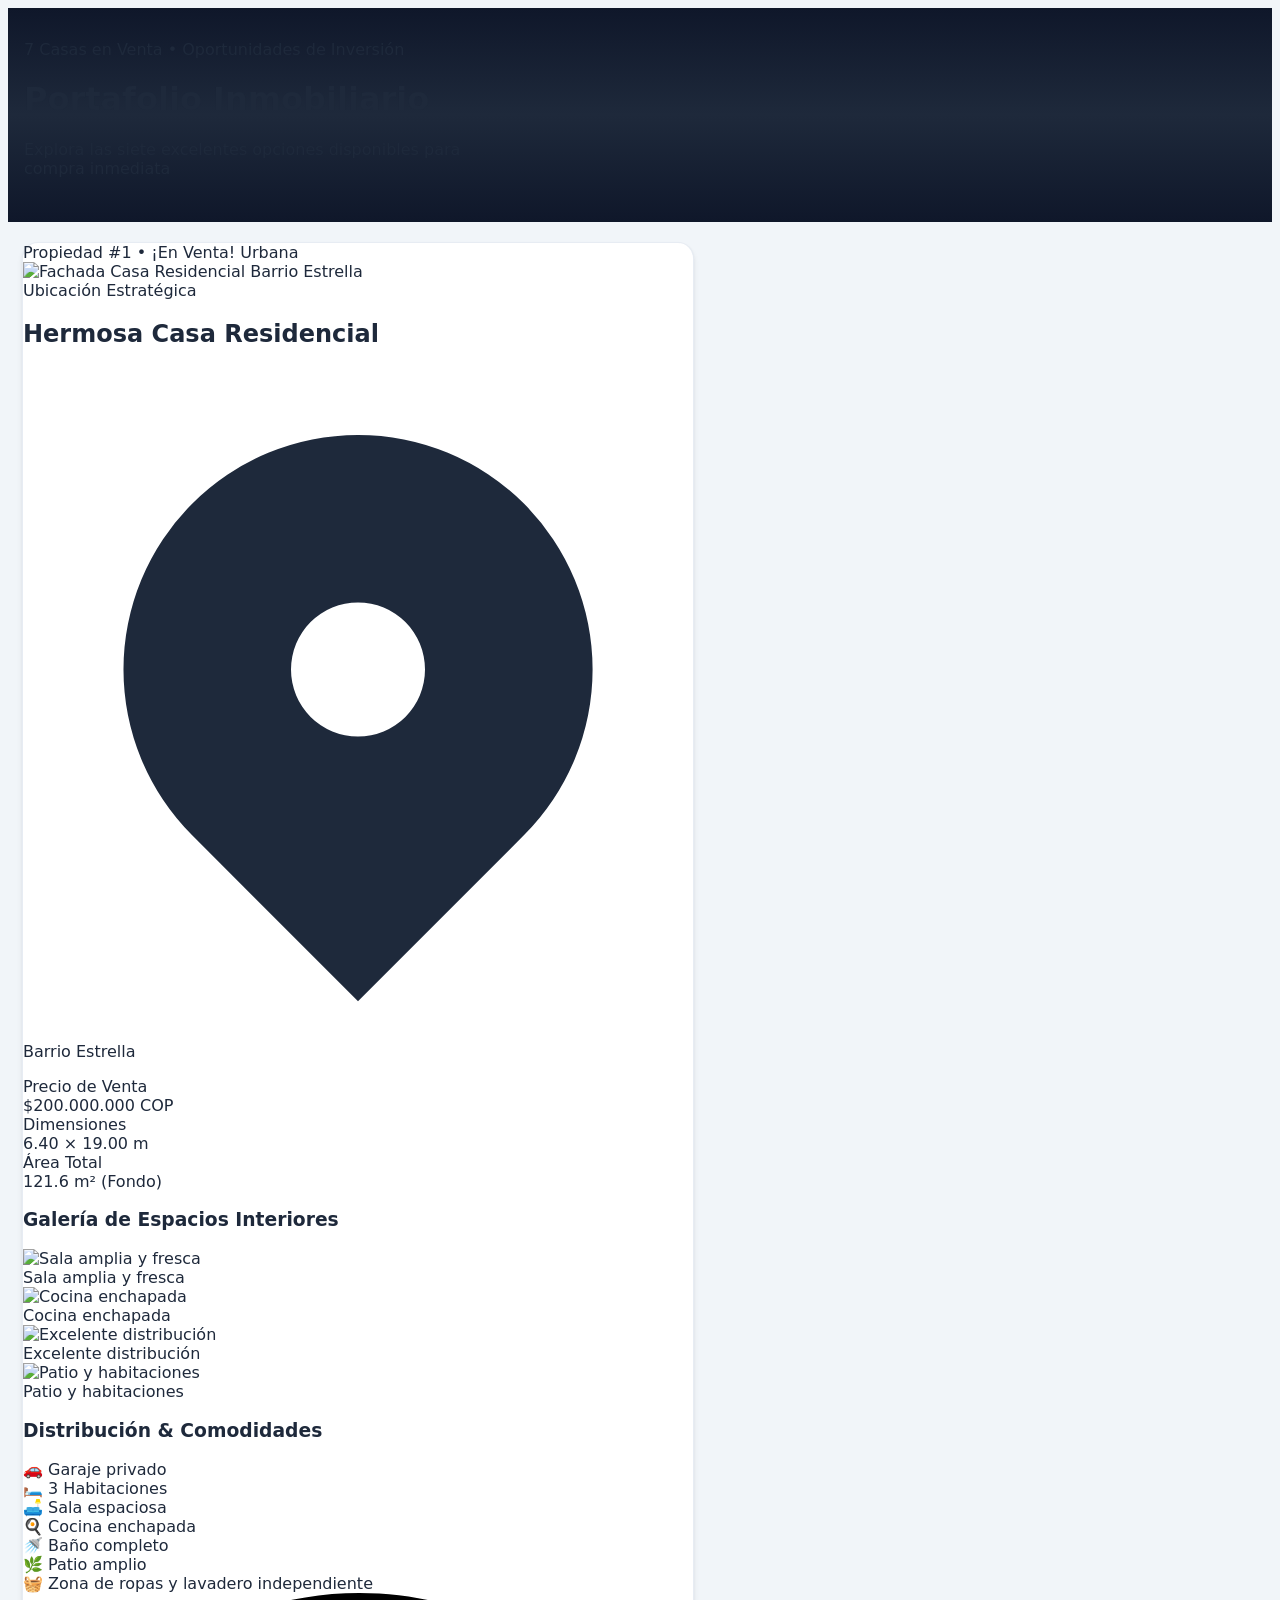
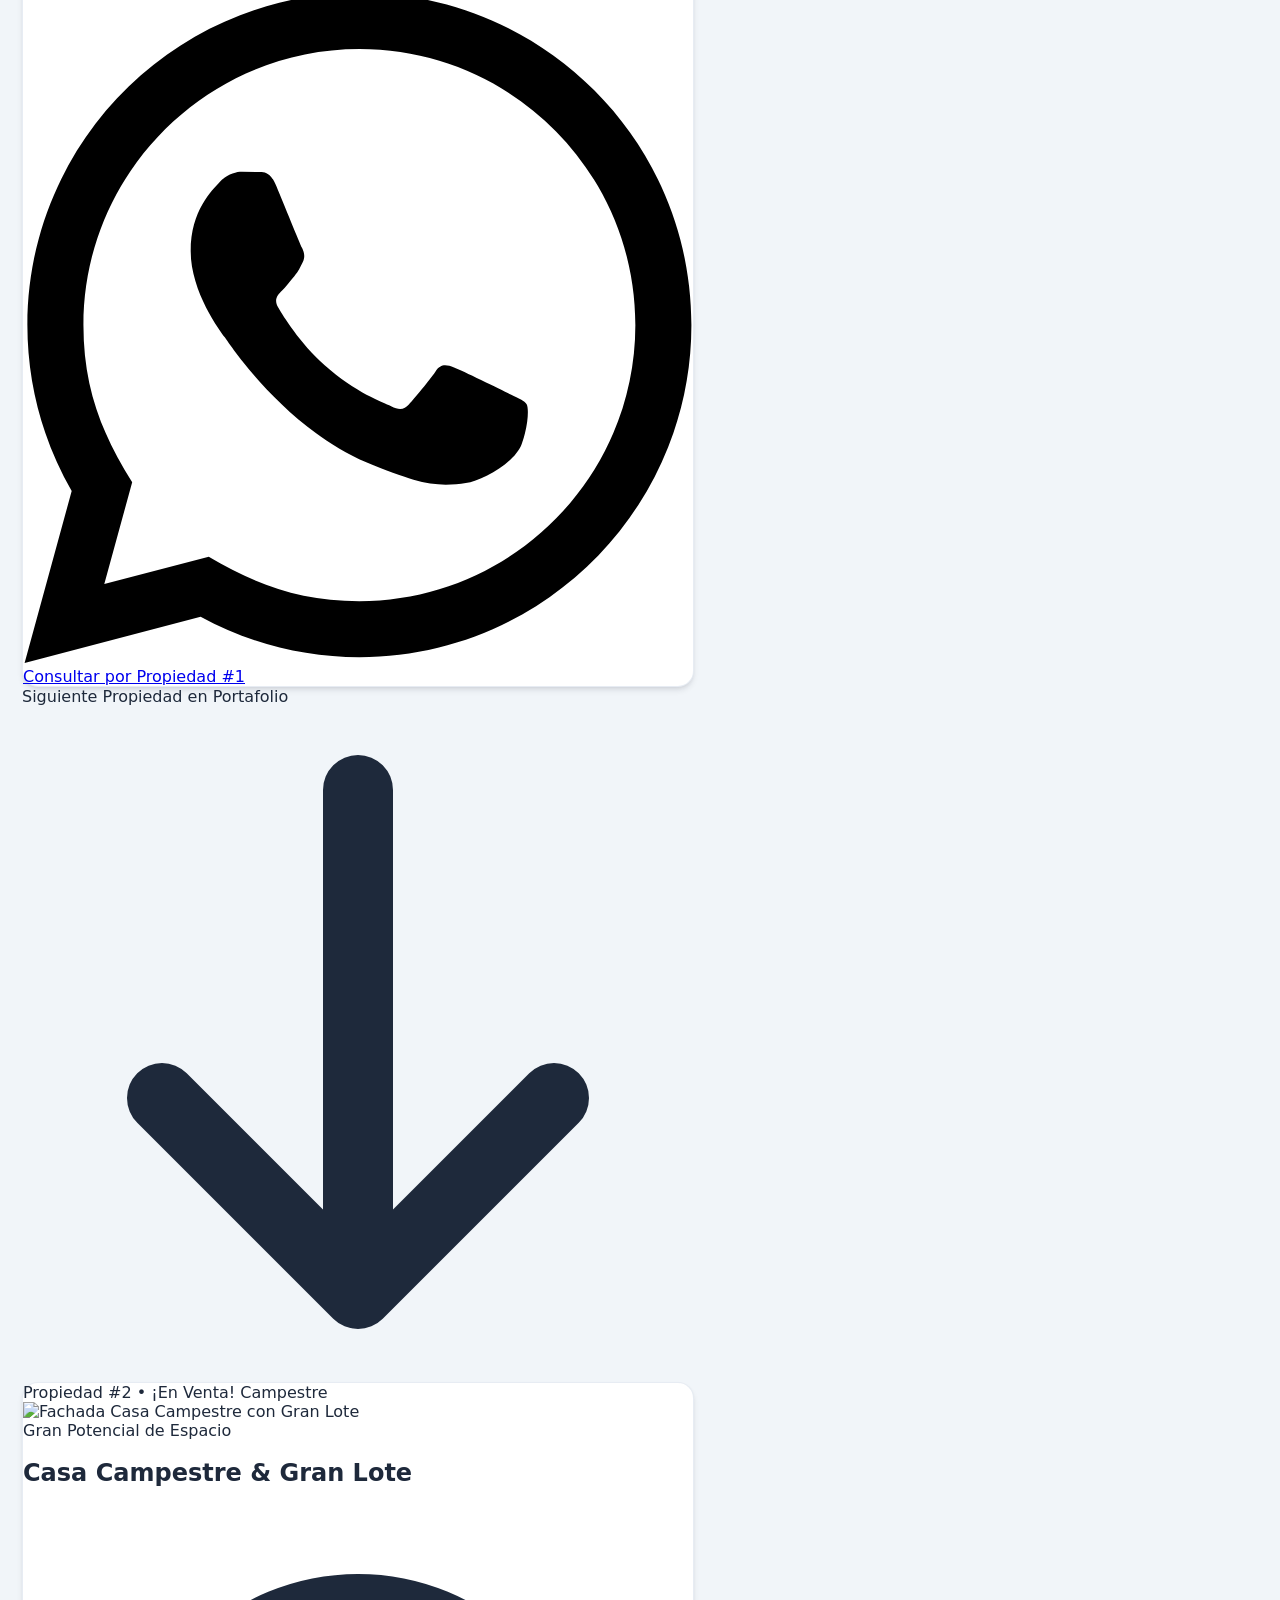
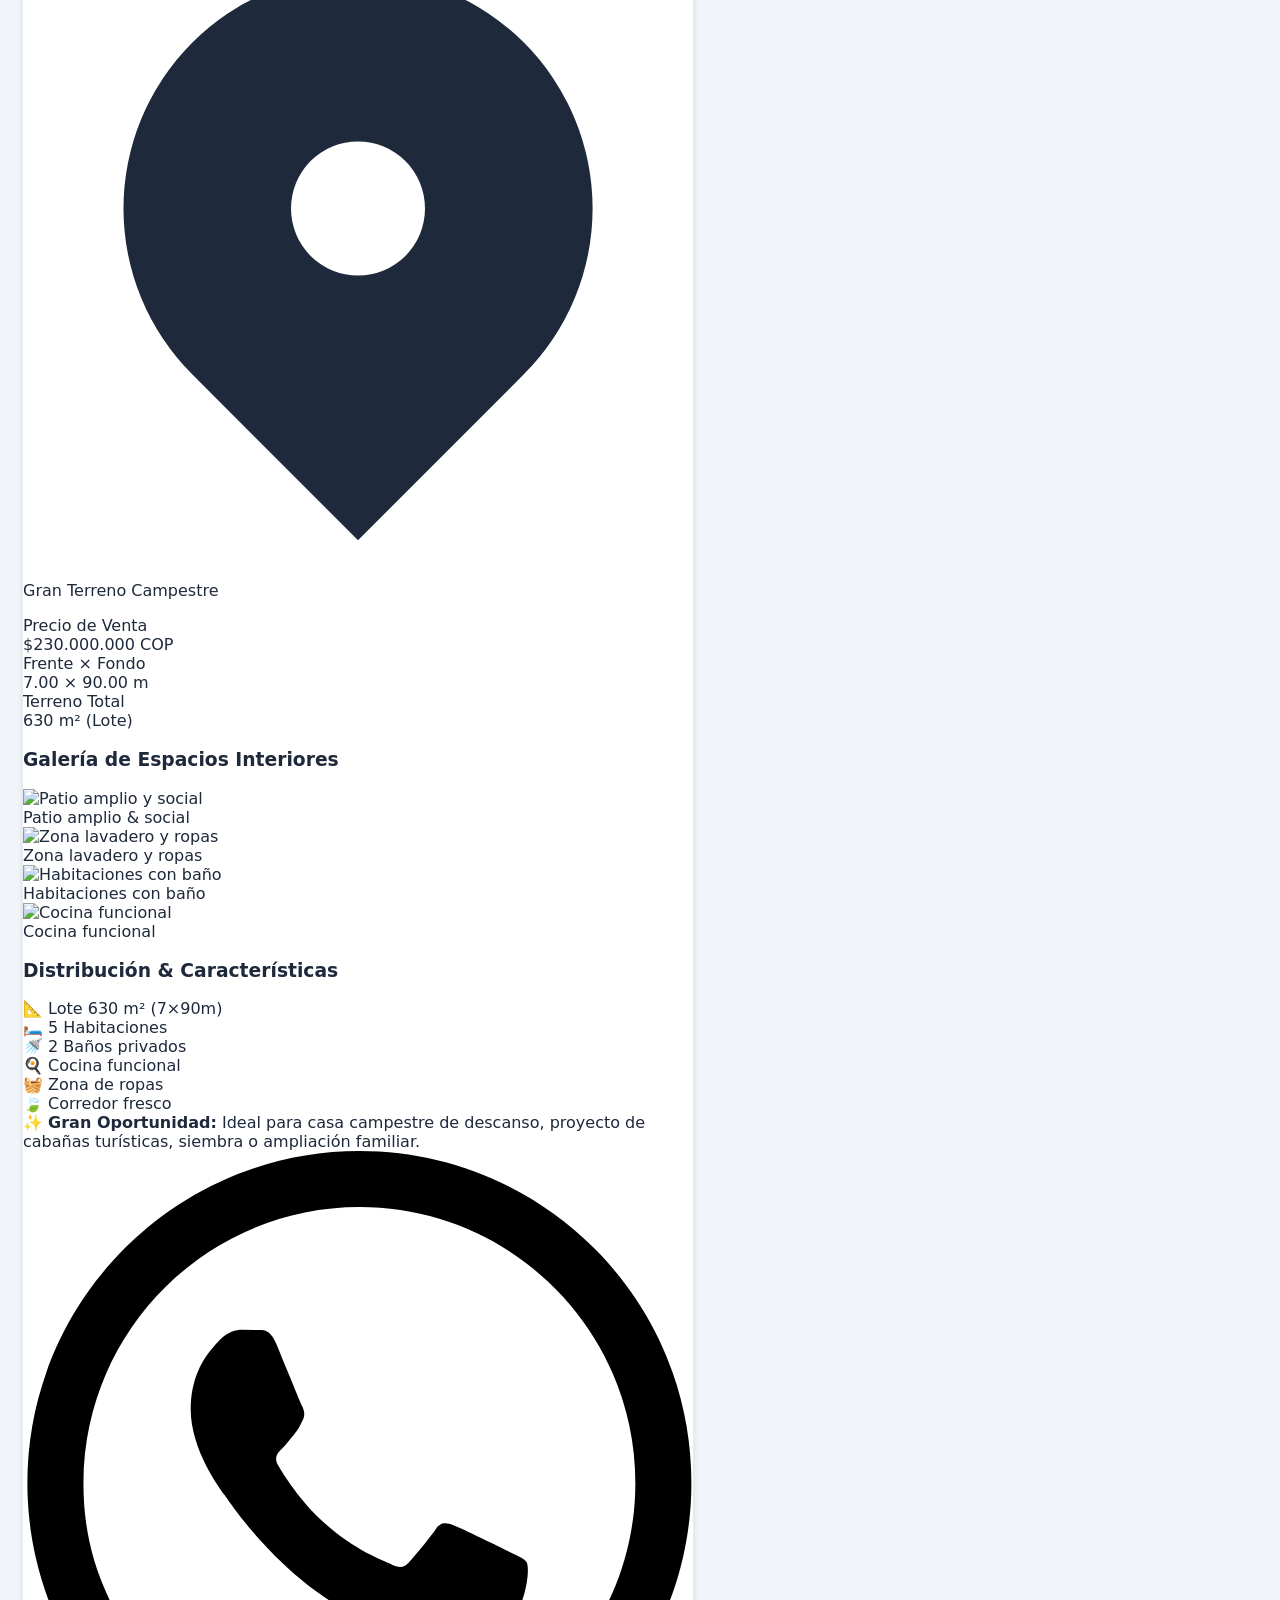
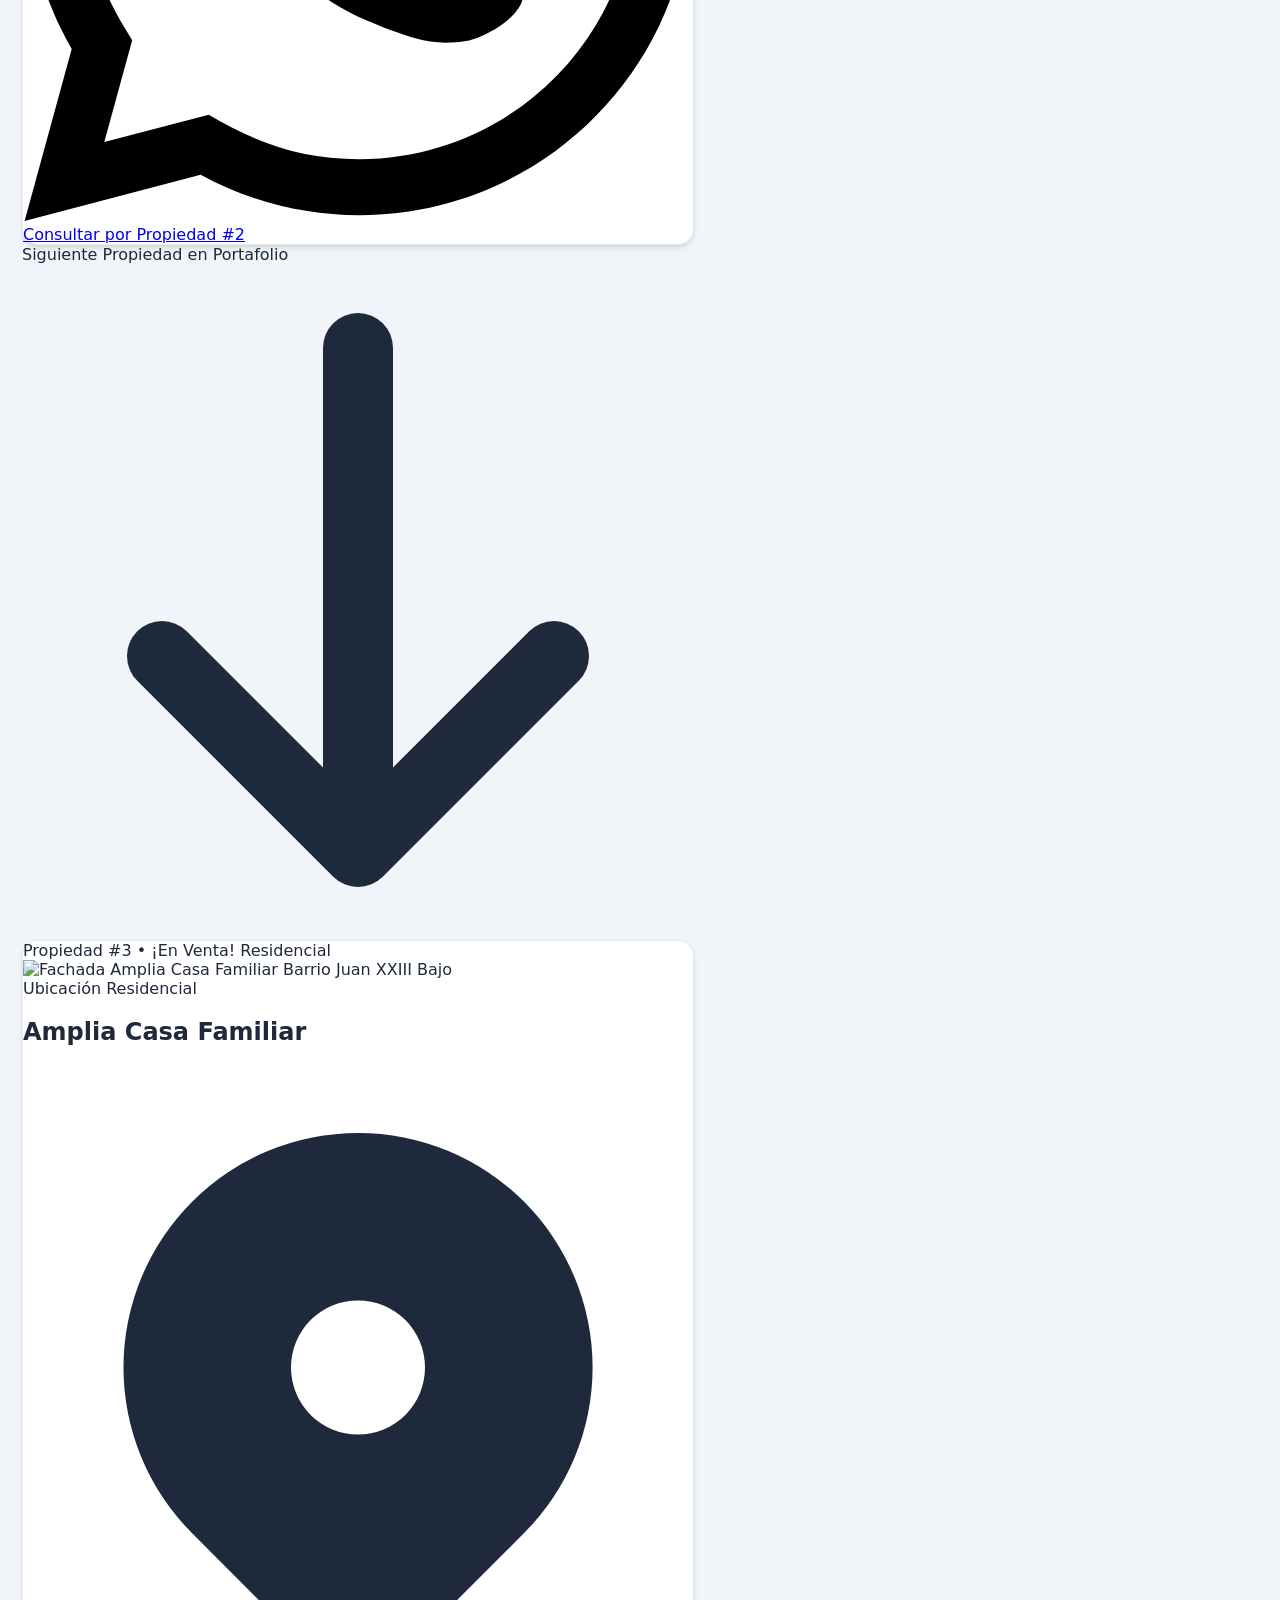
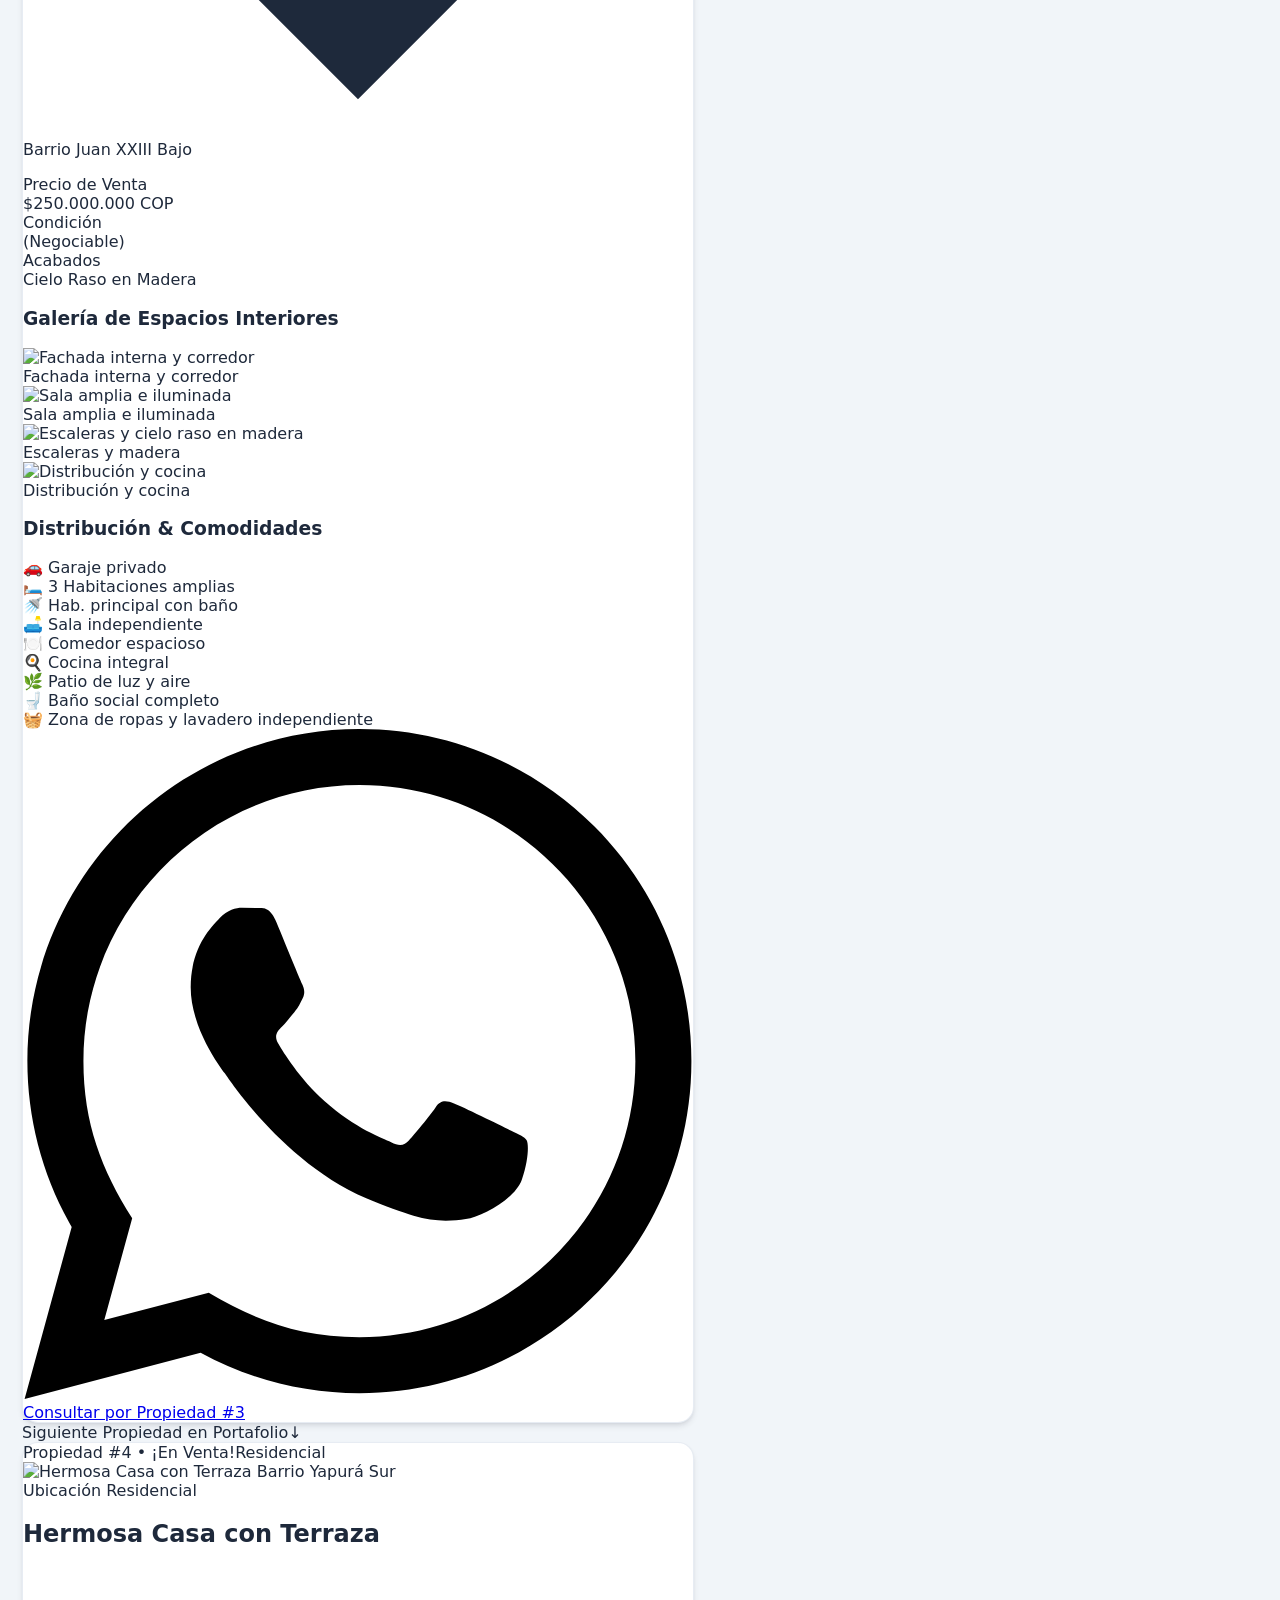
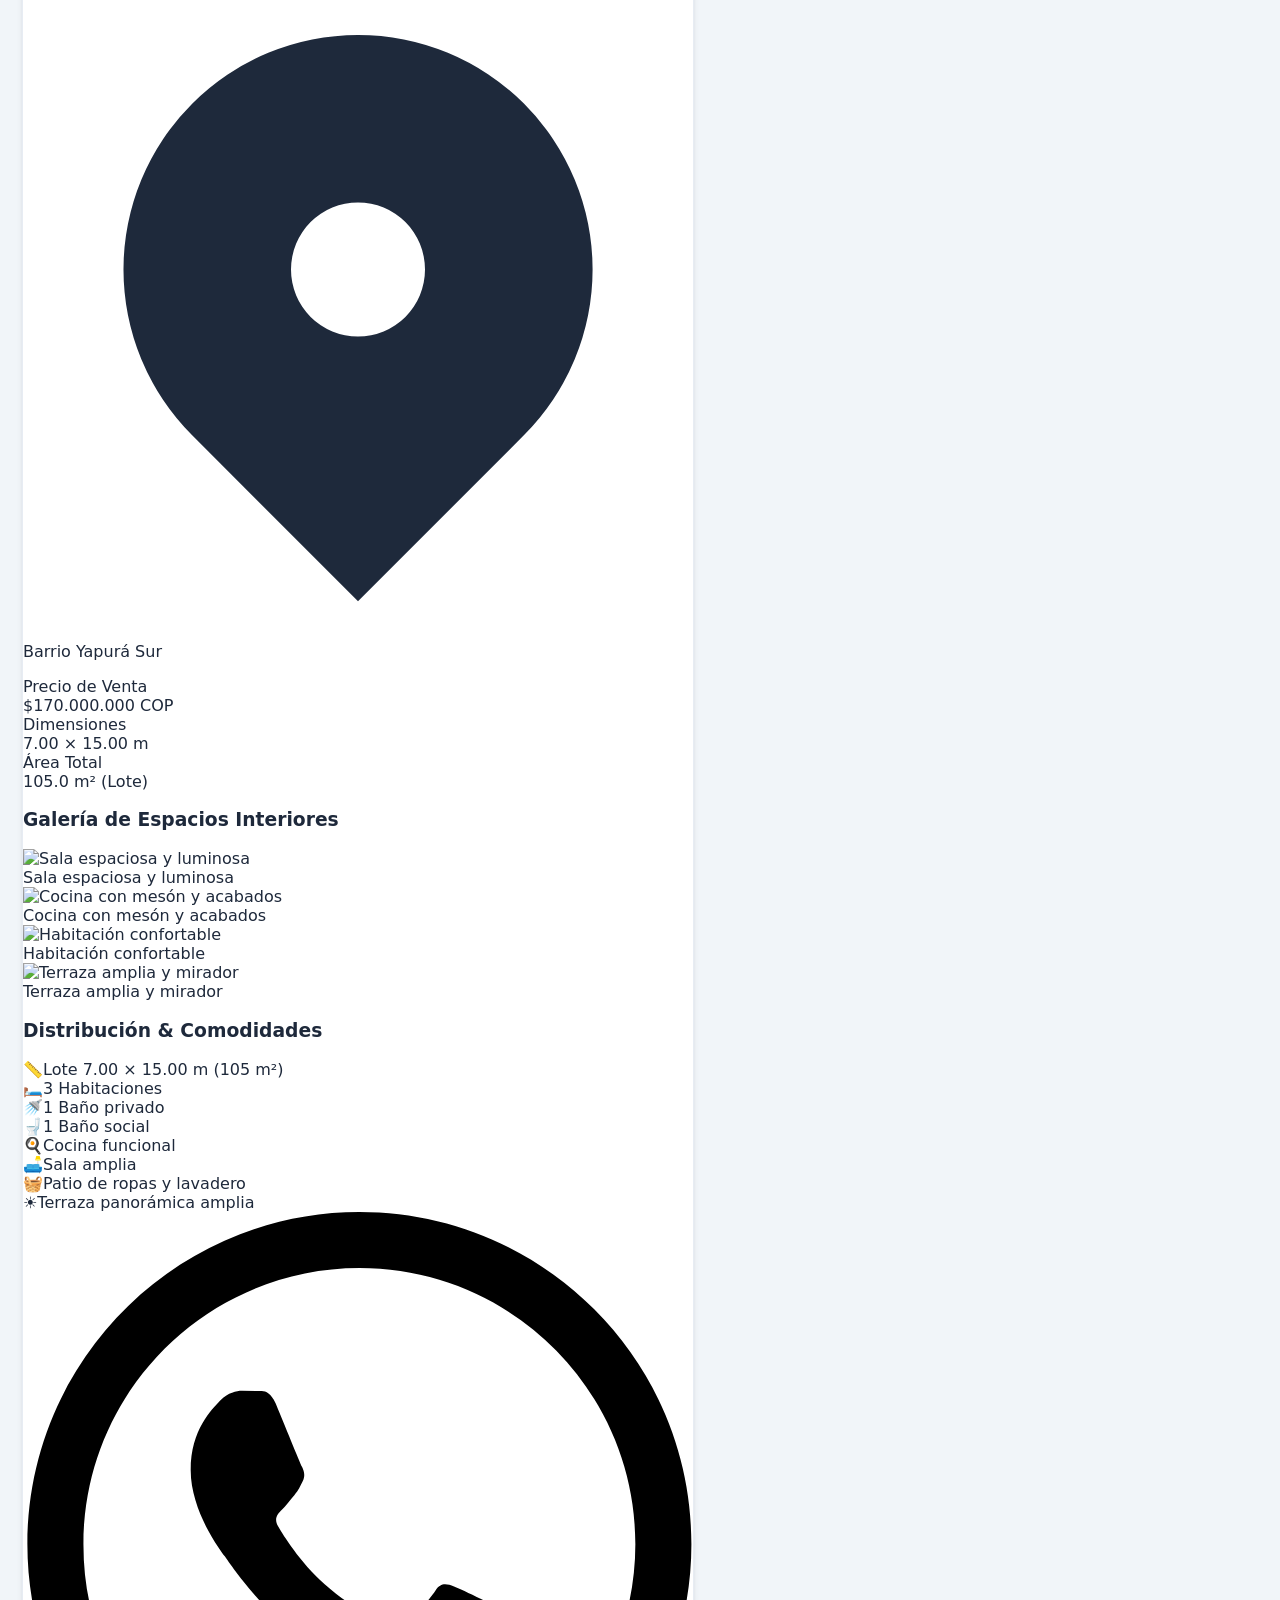
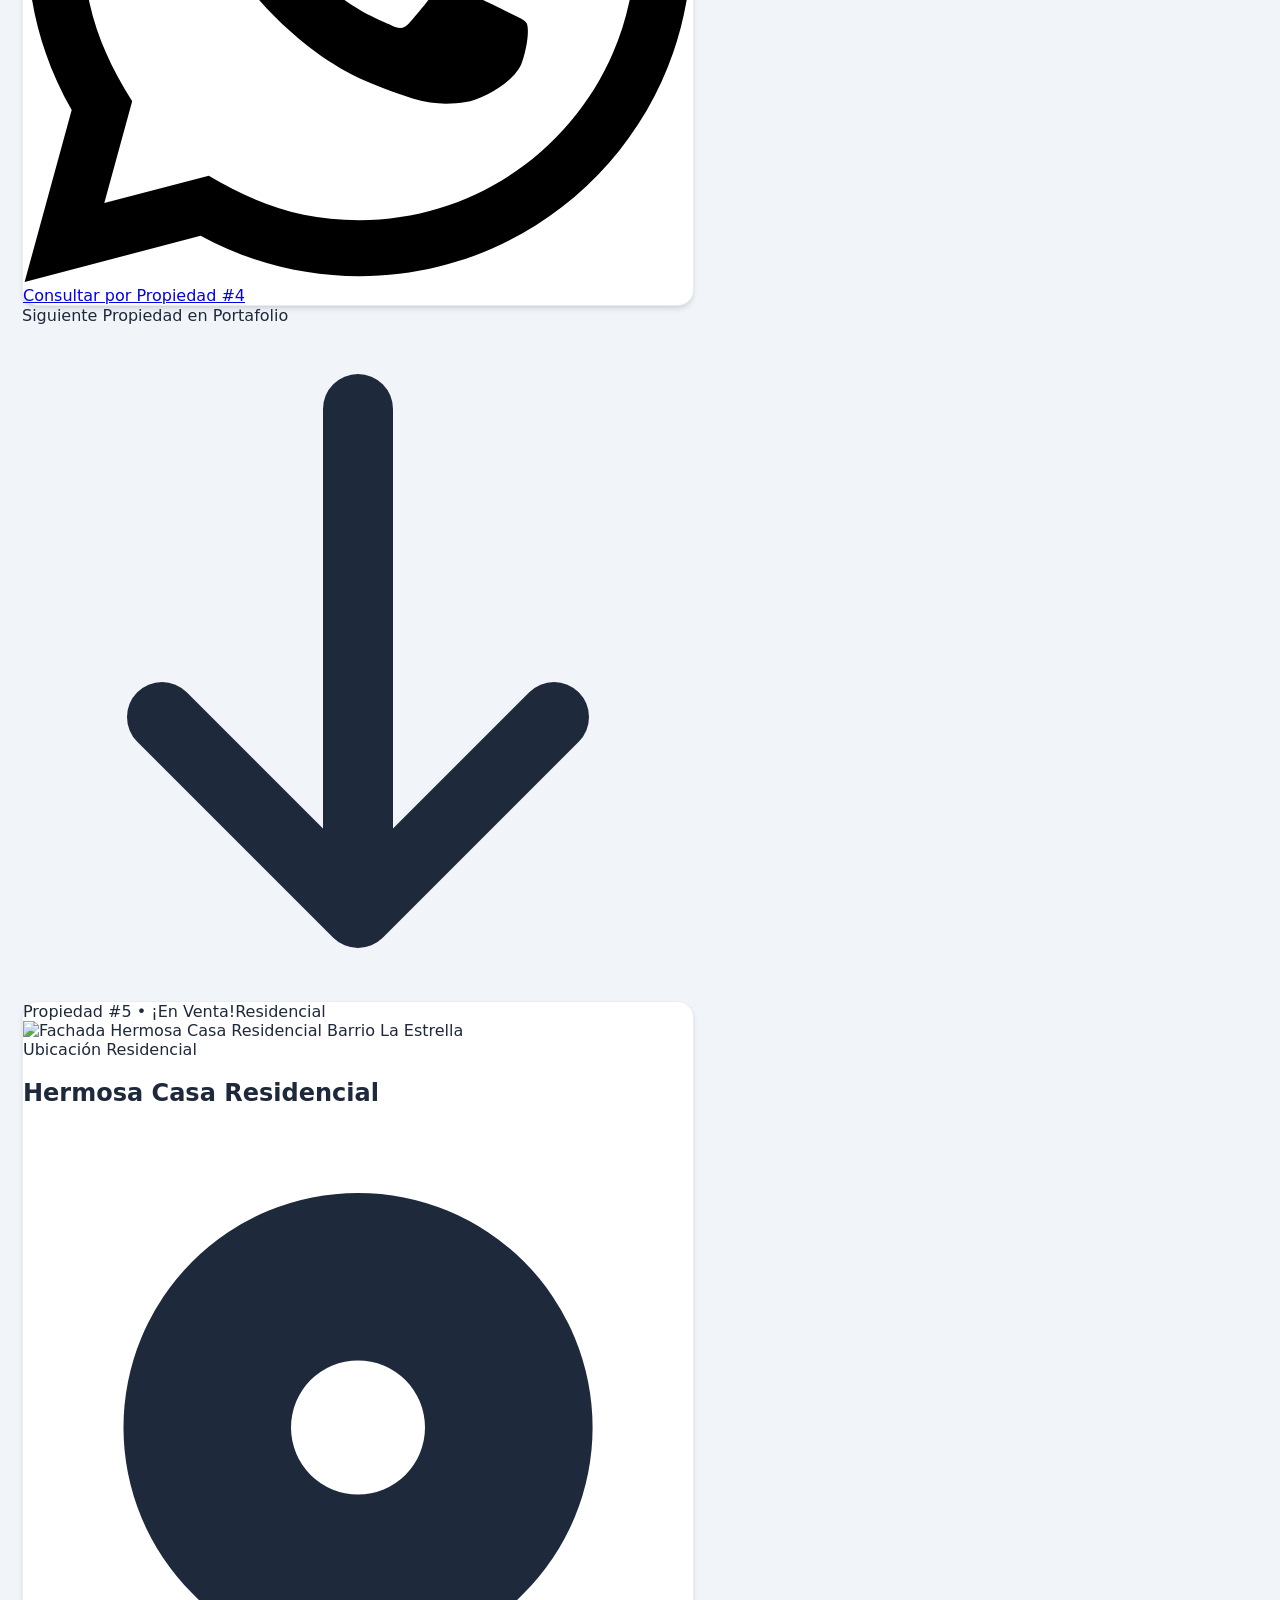
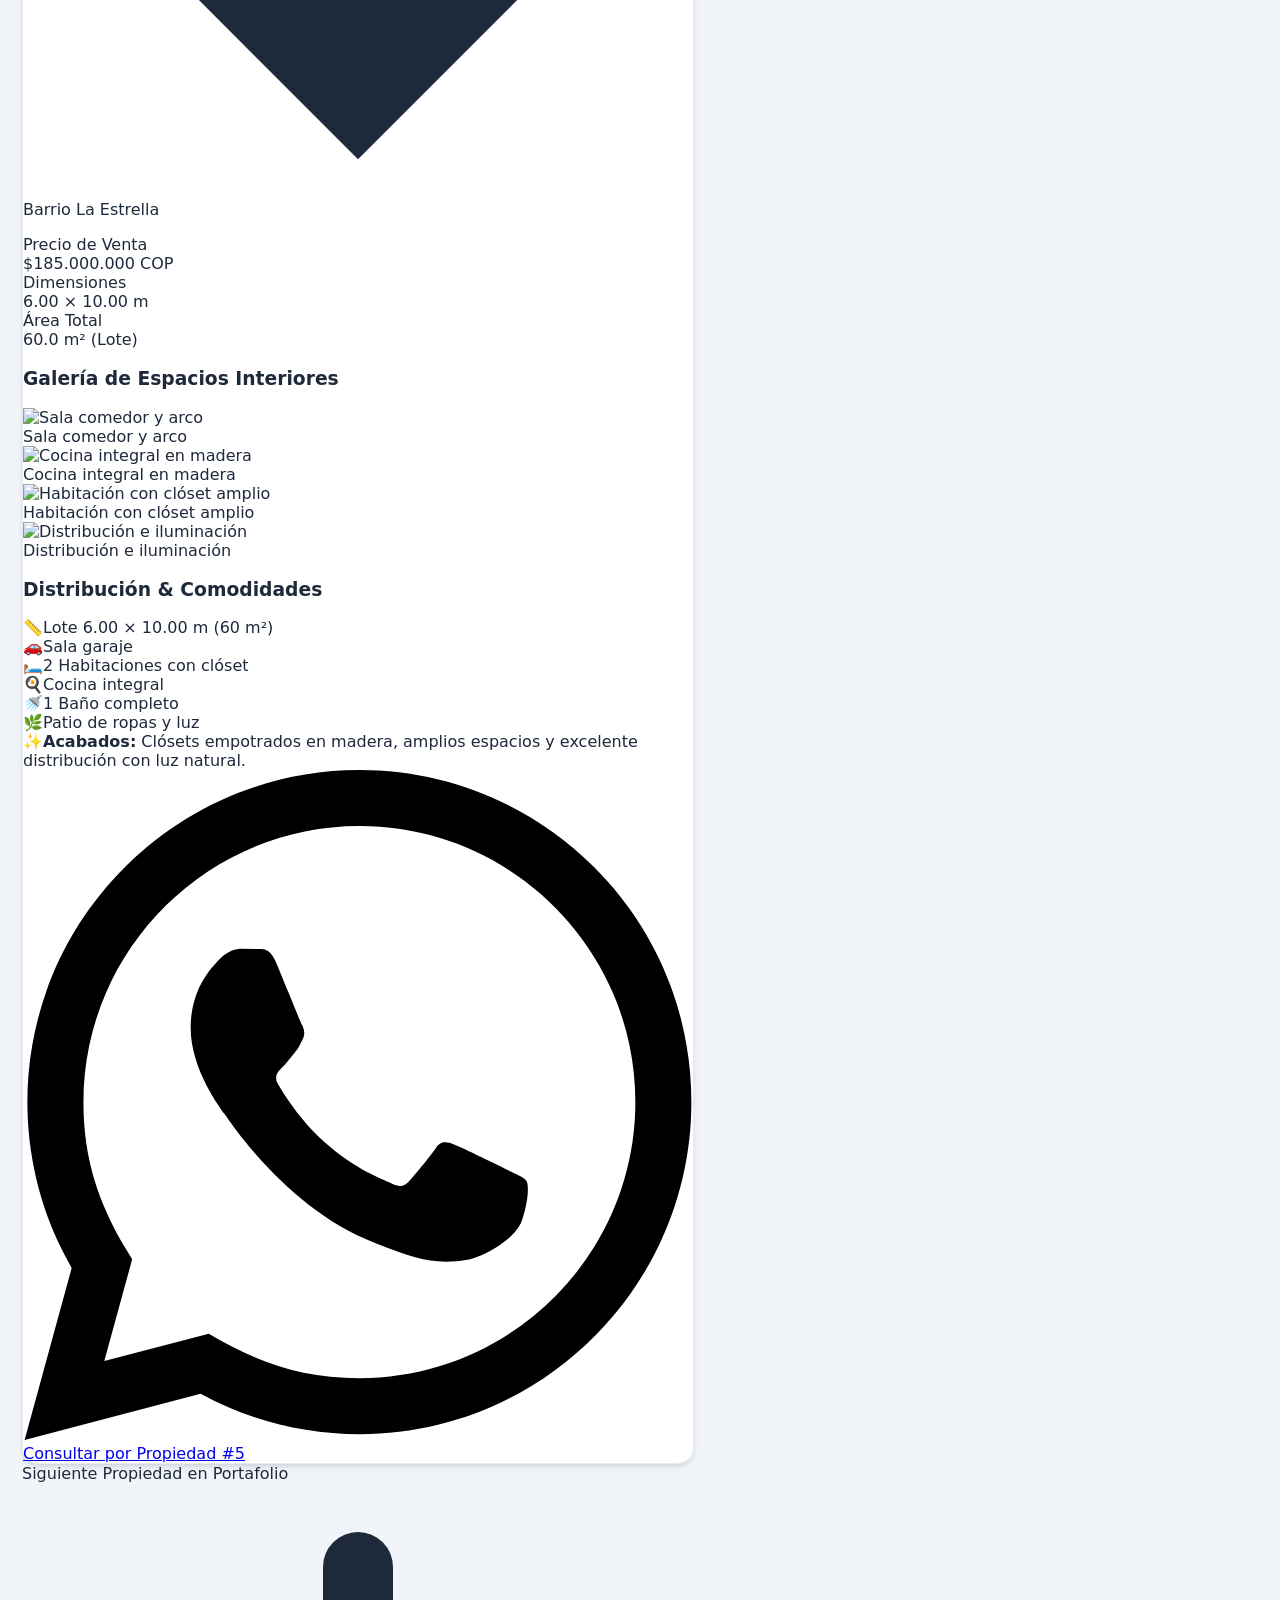
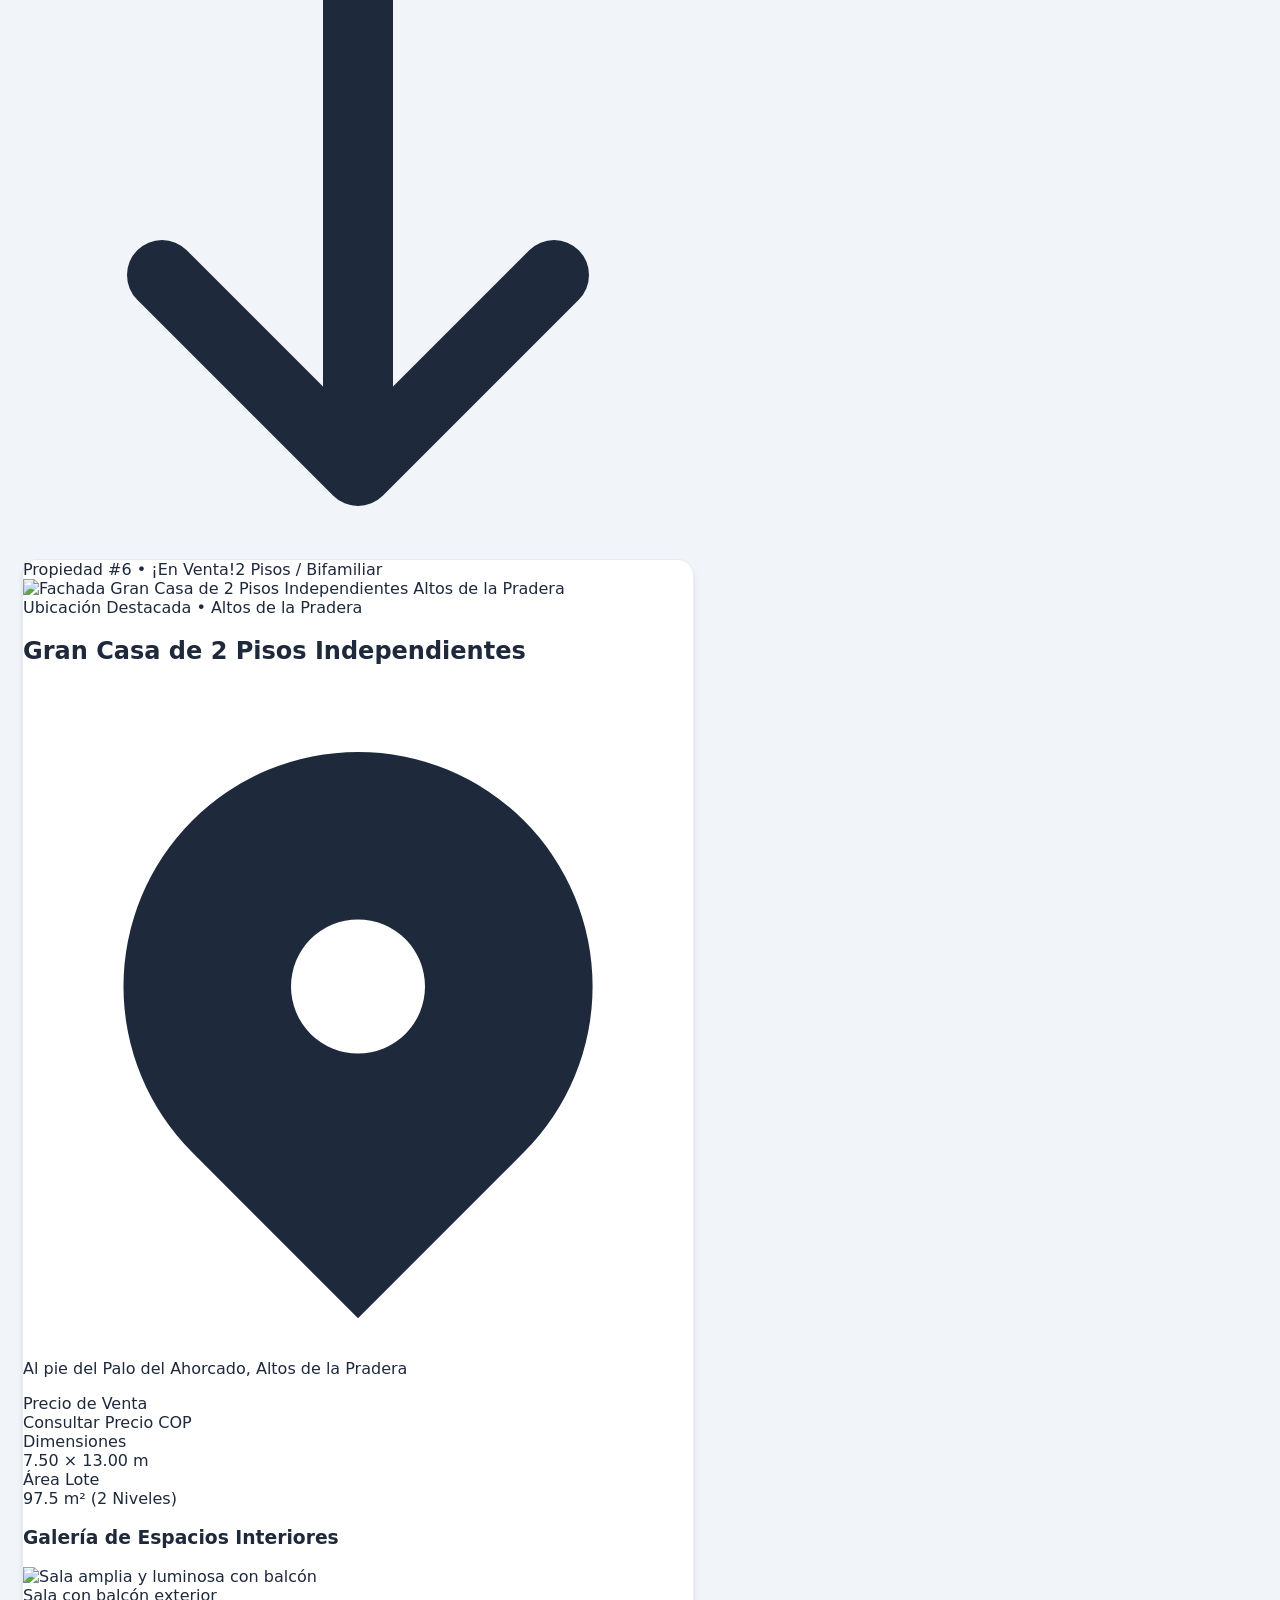
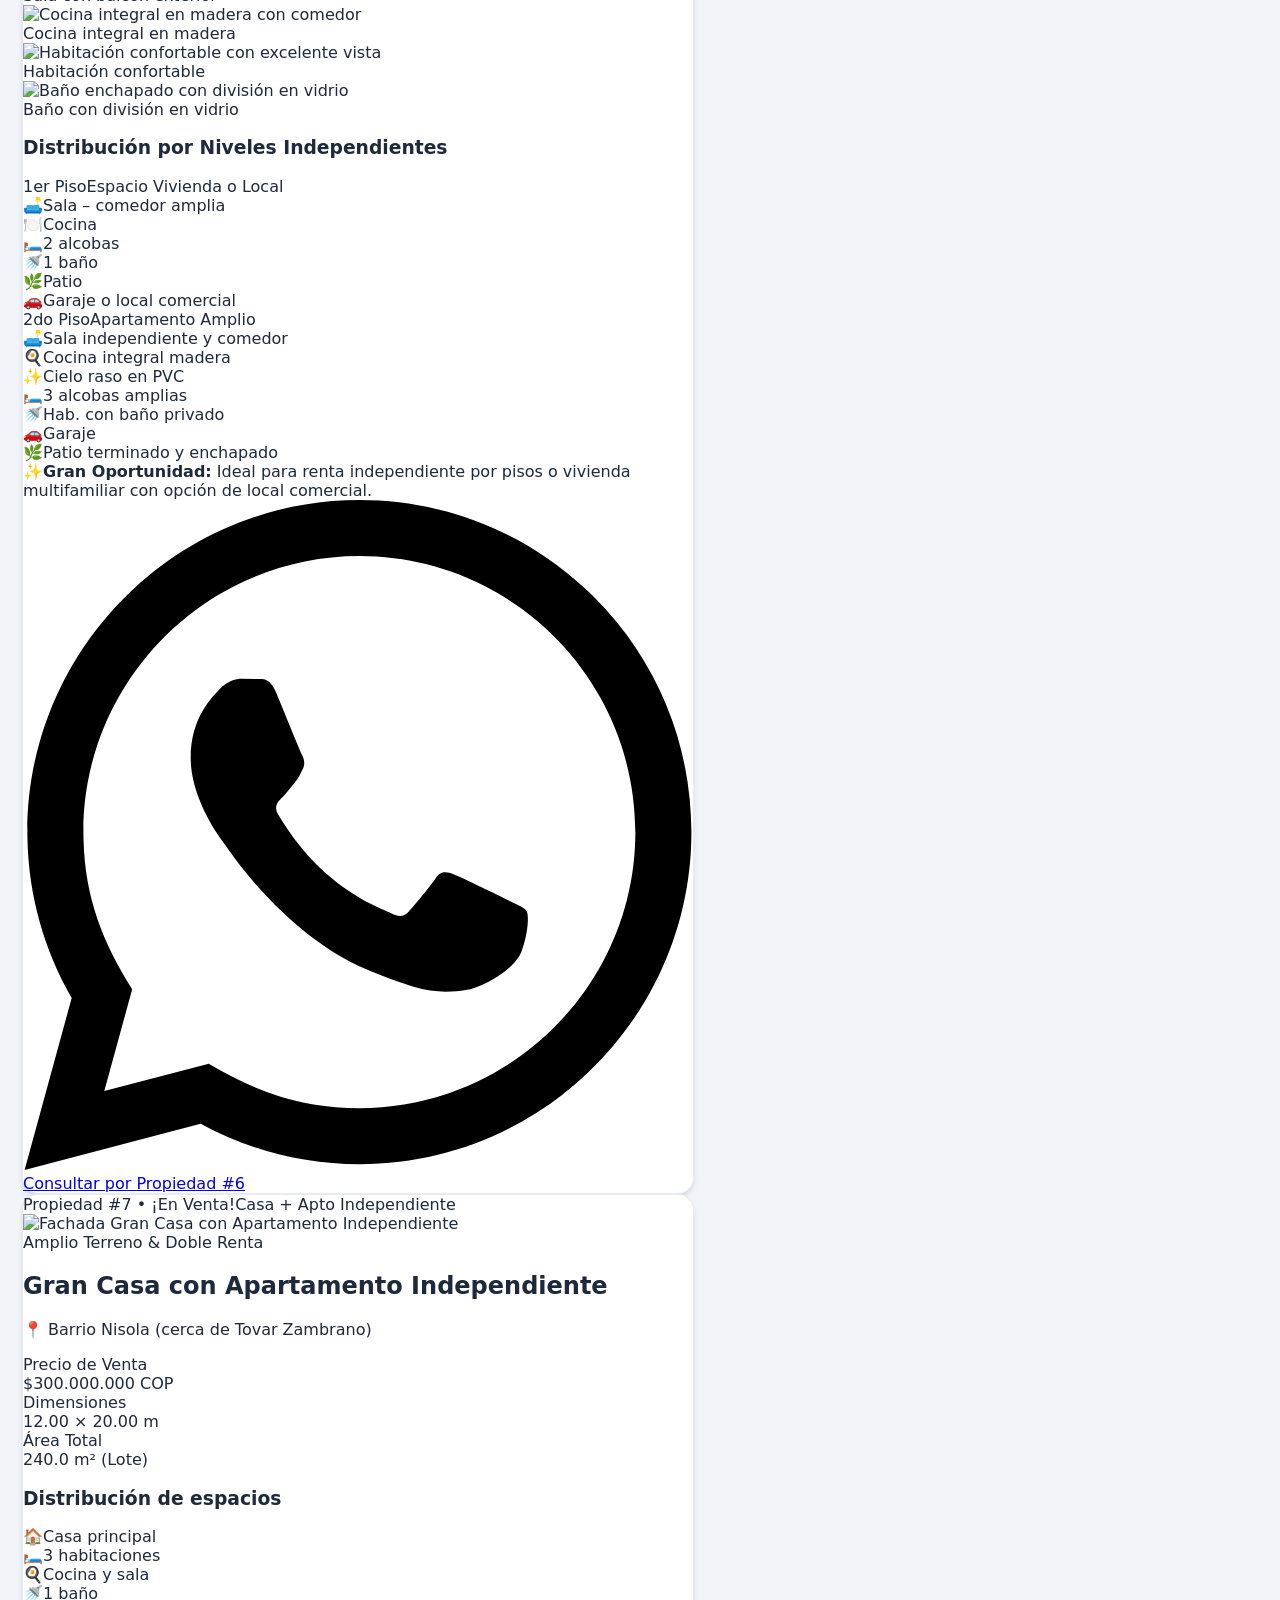
==== commit 20b25c4a: "Agrega propiedad bifamiliar al portafolio" ====
--- a/index.html
+++ b/index.html
@@ -13,11 +13,11 @@
 <!-- BEGIN: MainPortfolioHeader -->
 <header class="bg-gradient-to-b from-slate-900 via-slate-800 to-slate-900 text-white pt-8 pb-7 px-4 text-center shadow-lg sticky top-0 z-30">
 <div class="max-w-md mx-auto space-y-2">
-<div class="inline-flex items-center gap-1.5 px-3 py-1 rounded-full bg-emerald-500/20 text-emerald-300 text-xs font-semibold tracking-wide border border-emerald-400/30 uppercase"><span class="w-2 h-2 rounded-full bg-emerald-400 animate-pulse"></span> 6 Casas en Venta • Oportunidades de Inversión</div>
+<div class="inline-flex items-center gap-1.5 px-3 py-1 rounded-full bg-emerald-500/20 text-emerald-300 text-xs font-semibold tracking-wide border border-emerald-400/30 uppercase"><span class="w-2 h-2 rounded-full bg-emerald-400 animate-pulse"></span> 7 Casas en Venta • Oportunidades de Inversión</div>
 <h1 class="text-xl sm:text-2xl font-black uppercase tracking-tight text-white leading-tight">
         Portafolio Inmobiliario
       </h1>
-<p class="text-xs sm:text-sm text-slate-300 max-w-xs mx-auto">Explora las seis excelentes opciones disponibles para compra inmediata</p>
+<p class="text-xs sm:text-sm text-slate-300 max-w-xs mx-auto">Explora las siete excelentes opciones disponibles para compra inmediata</p>
 </div>
 </header>
 <!-- END: MainPortfolioHeader -->
@@ -445,6 +445,15 @@
 </div>
 </div>
 </section>
+<!-- BEGIN: PropertySevenCard -->
+<article class="bg-white rounded-2xl shadow-md border border-slate-200/80 overflow-hidden" data-purpose="property-seven">
+<div class="bg-gradient-to-r from-teal-700 to-emerald-700 px-4 py-2.5 flex items-center justify-between text-white"><span class="inline-flex items-center gap-1.5 text-xs font-black tracking-wider uppercase bg-white/20 px-2.5 py-0.5 rounded-full backdrop-blur-sm">Propiedad #7 • ¡En Venta!</span><span class="text-xs font-semibold bg-amber-500 text-slate-900 px-2 py-0.5 rounded uppercase">Casa + Apto Independiente</span></div>
+<div class="relative aspect-[4/3] bg-slate-900 overflow-hidden group"><img alt="Fachada Gran Casa con Apartamento Independiente" class="w-full h-full object-cover object-center" loading="lazy" src="https://lh3.googleusercontent.com/aida-public/[base64]"><div class="absolute inset-0 bg-gradient-to-t from-black/80 via-black/20 to-transparent flex flex-col justify-end p-4 text-white"><span class="text-xs font-bold text-teal-300 tracking-wide uppercase">Amplio Terreno &amp; Doble Renta</span><h2 class="text-xl font-extrabold leading-tight drop-shadow-sm">Gran Casa con Apartamento Independiente</h2><p class="text-xs text-slate-200 flex items-center gap-1 mt-0.5">📍 Barrio Nisola (cerca de Tovar Zambrano)</p></div></div>
+<div class="bg-teal-50 border-y border-teal-100 p-3.5 space-y-2.5"><div class="flex items-center justify-between"><div class="inline-flex items-center gap-1.5 px-2.5 py-1 rounded-md bg-teal-600 text-white text-[11px] font-black uppercase tracking-wider shadow-sm"><span>Precio de Venta</span></div><div class="text-right"><span class="text-lg sm:text-xl font-black text-teal-950 tracking-tight">$300.000.000 <span class="text-xs font-bold text-teal-700">COP</span></span></div></div><div class="flex items-center justify-between border-t border-teal-100 pt-2"><div><div class="text-[10px] font-bold uppercase text-teal-700 tracking-wider">Dimensiones</div><div class="text-sm font-black text-teal-950">12.00 × 20.00 m</div></div><div class="text-right"><div class="text-[10px] font-bold uppercase text-teal-700 tracking-wider">Área Total</div><div class="text-sm font-black text-teal-950">240.0 m² <span class="text-xs font-medium text-teal-800">(Lote)</span></div></div></div></div>
+<div class="p-4 space-y-4"><div><h3 class="text-xs font-bold uppercase tracking-wider text-slate-500 mb-2">Distribución de espacios</h3><div class="grid grid-cols-2 gap-2 text-xs font-medium text-slate-700"><div class="flex items-center gap-2 p-2 bg-slate-50 rounded-lg border border-slate-100"><span>🏠</span><span>Casa principal</span></div><div class="flex items-center gap-2 p-2 bg-slate-50 rounded-lg border border-slate-100"><span>🛏️</span><span>3 habitaciones</span></div><div class="flex items-center gap-2 p-2 bg-slate-50 rounded-lg border border-slate-100"><span>🍳</span><span>Cocina y sala</span></div><div class="flex items-center gap-2 p-2 bg-slate-50 rounded-lg border border-slate-100"><span>🚿</span><span>1 baño</span></div><div class="flex items-center gap-2 p-2 bg-slate-50 rounded-lg border border-slate-100"><span>🚗</span><span>Garaje</span></div><div class="flex items-center gap-2 p-2 bg-slate-50 rounded-lg border border-slate-100"><span>🏢</span><span>Apartamento independiente</span></div><div class="flex items-center gap-2 p-2 bg-slate-50 rounded-lg border border-slate-100"><span>🛏️</span><span>1 habitación y sala</span></div><div class="flex items-center gap-2 p-2 bg-slate-50 rounded-lg border border-slate-100"><span>🍳</span><span>Cocina y baño</span></div><div class="flex items-center gap-2 p-2 bg-slate-50 rounded-lg border border-slate-100"><span>🧺</span><span>Patio de ropas</span></div><div class="flex items-center gap-2 p-2 bg-slate-50 rounded-lg border border-slate-100"><span>🏍️</span><span>Garaje para moto</span></div></div></div><div class="p-2.5 bg-emerald-50 rounded-xl border border-emerald-200 text-xs text-emerald-900 flex items-start gap-2"><span class="text-base">✨</span><span class="leading-relaxed"><strong>Gran oportunidad:</strong> Dos viviendas independientes en un lote amplio. La casa principal cuenta con cielo raso terminado en PVC.</span></div><div class="pt-2"><a class="w-full flex items-center justify-center gap-2 py-3 px-4 bg-teal-600 hover:bg-teal-700 active:scale-[0.98] transition rounded-xl text-white font-bold text-xs uppercase tracking-wider shadow-sm" href="https://wa.me/573124860459?text=Hola,%20deseo%20informaci%C3%B3n%20sobre%20la%20Propiedad%207:%20casa%20bifamiliar%20de%2012x20%20metros"><span>💬</span> Consultar por Propiedad #7</a></div></div>
+<div class="p-4 pt-0"><h3 class="text-xs font-bold uppercase tracking-wider text-slate-500 mb-2">Galería de Espacios Interiores</h3><div class="grid grid-cols-2 gap-2"><div class="relative rounded-xl overflow-hidden aspect-[4/3] bg-slate-100 shadow-sm border border-slate-200"><img alt="Sala principal y acabados en PVC y madera" class="w-full h-full object-cover" src="https://lh3.googleusercontent.com/aida-public/[base64]"><span class="absolute bottom-0 inset-x-0 bg-slate-900/75 text-white text-[11px] font-semibold py-1 px-2 truncate">Sala principal y acabados</span></div><div class="relative rounded-xl overflow-hidden aspect-[4/3] bg-slate-100 shadow-sm border border-slate-200"><img alt="Cocina integral enchapada" class="w-full h-full object-cover" src="https://lh3.googleusercontent.com/aida-public/[base64]"><span class="absolute bottom-0 inset-x-0 bg-slate-900/75 text-white text-[11px] font-semibold py-1 px-2 truncate">Cocina integral enchapada</span></div><div class="relative rounded-xl overflow-hidden aspect-[4/3] bg-slate-100 shadow-sm border border-slate-200"><img alt="Cocina funcional apartamento" class="w-full h-full object-cover" src="https://lh3.googleusercontent.com/aida-public/[base64]"><span class="absolute bottom-0 inset-x-0 bg-slate-900/75 text-white text-[11px] font-semibold py-1 px-2 truncate">Cocina apartamento</span></div><div class="relative rounded-xl overflow-hidden aspect-[4/3] bg-slate-100 shadow-sm border border-slate-200"><img alt="Zona de ropas y patio con enchapes" class="w-full h-full object-cover" src="https://lh3.googleusercontent.com/aida-public/[base64]"><span class="absolute bottom-0 inset-x-0 bg-slate-900/75 text-white text-[11px] font-semibold py-1 px-2 truncate">Zona de ropas y patio</span></div></div></div>
+</article>
+<!-- END: PropertySevenCard -->
 <!-- END: ContactSection -->
 </main>
 <!-- END: MainContentWrapper -->
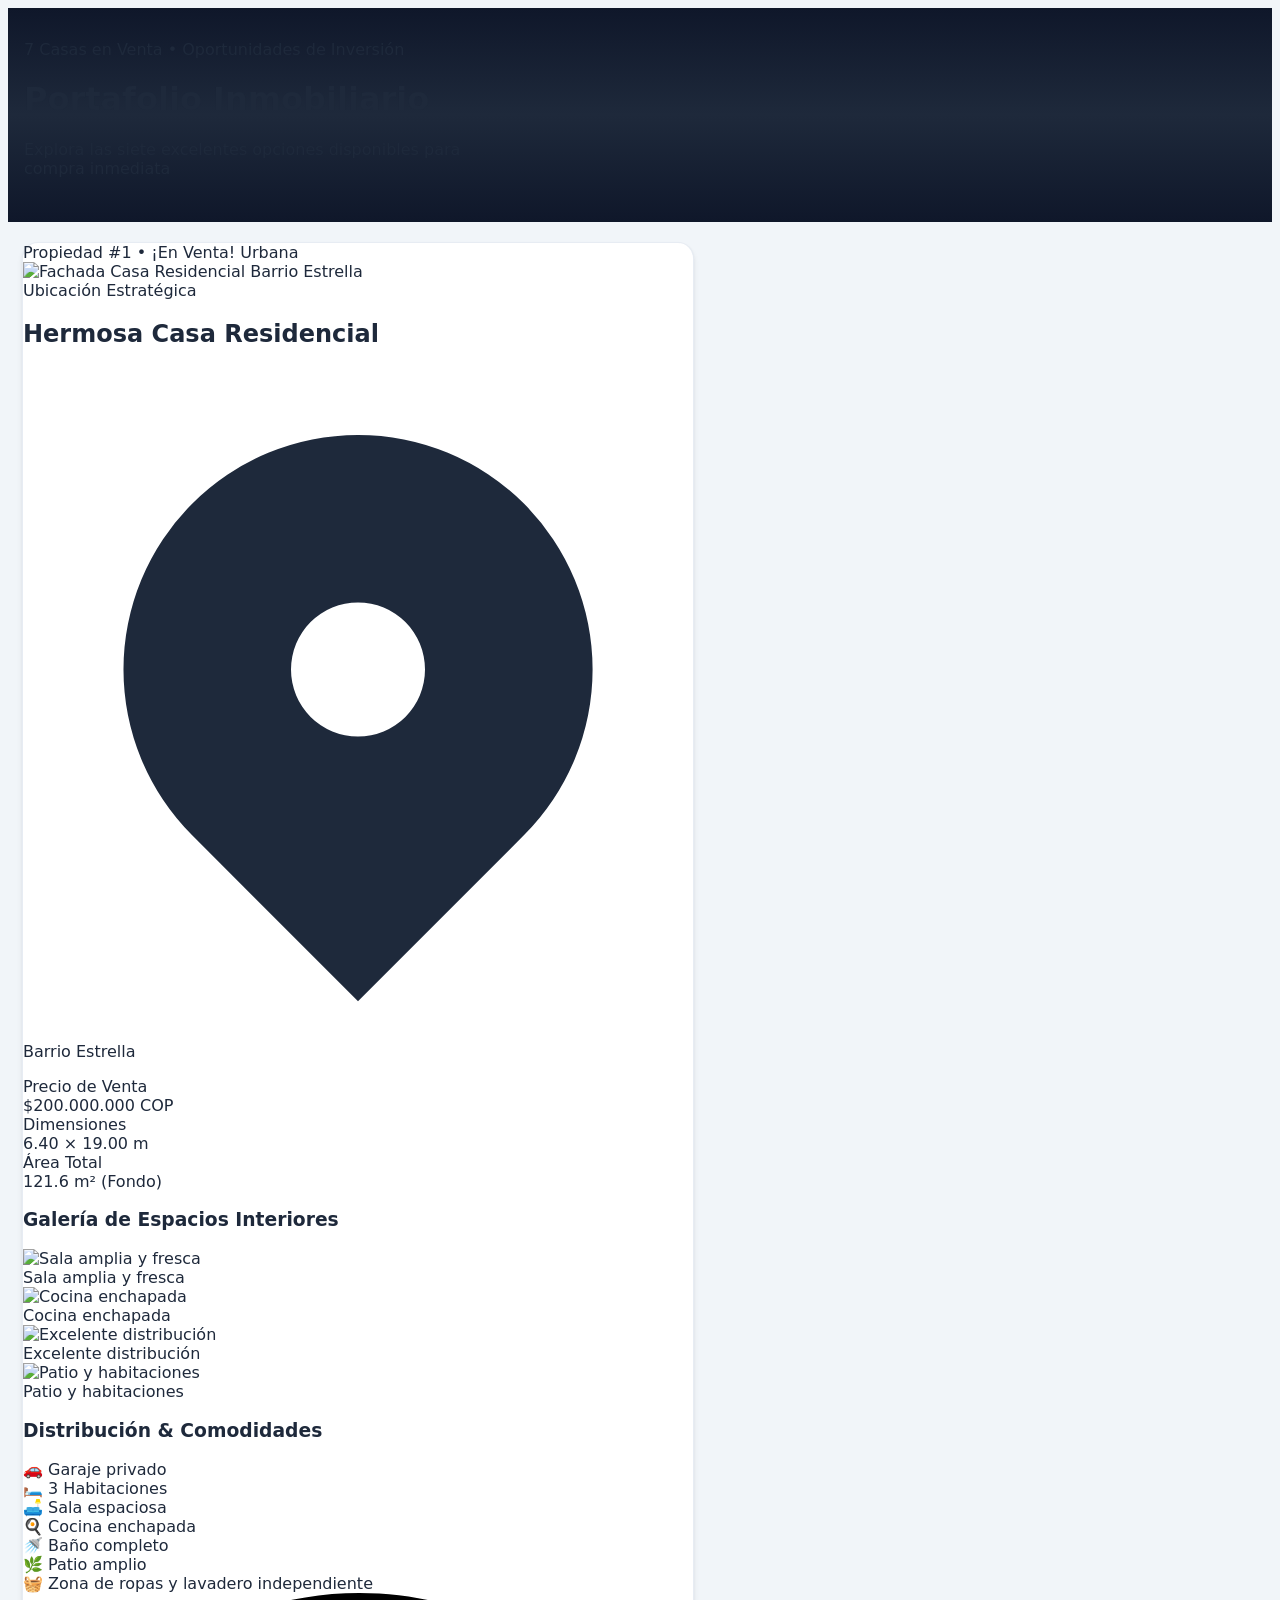
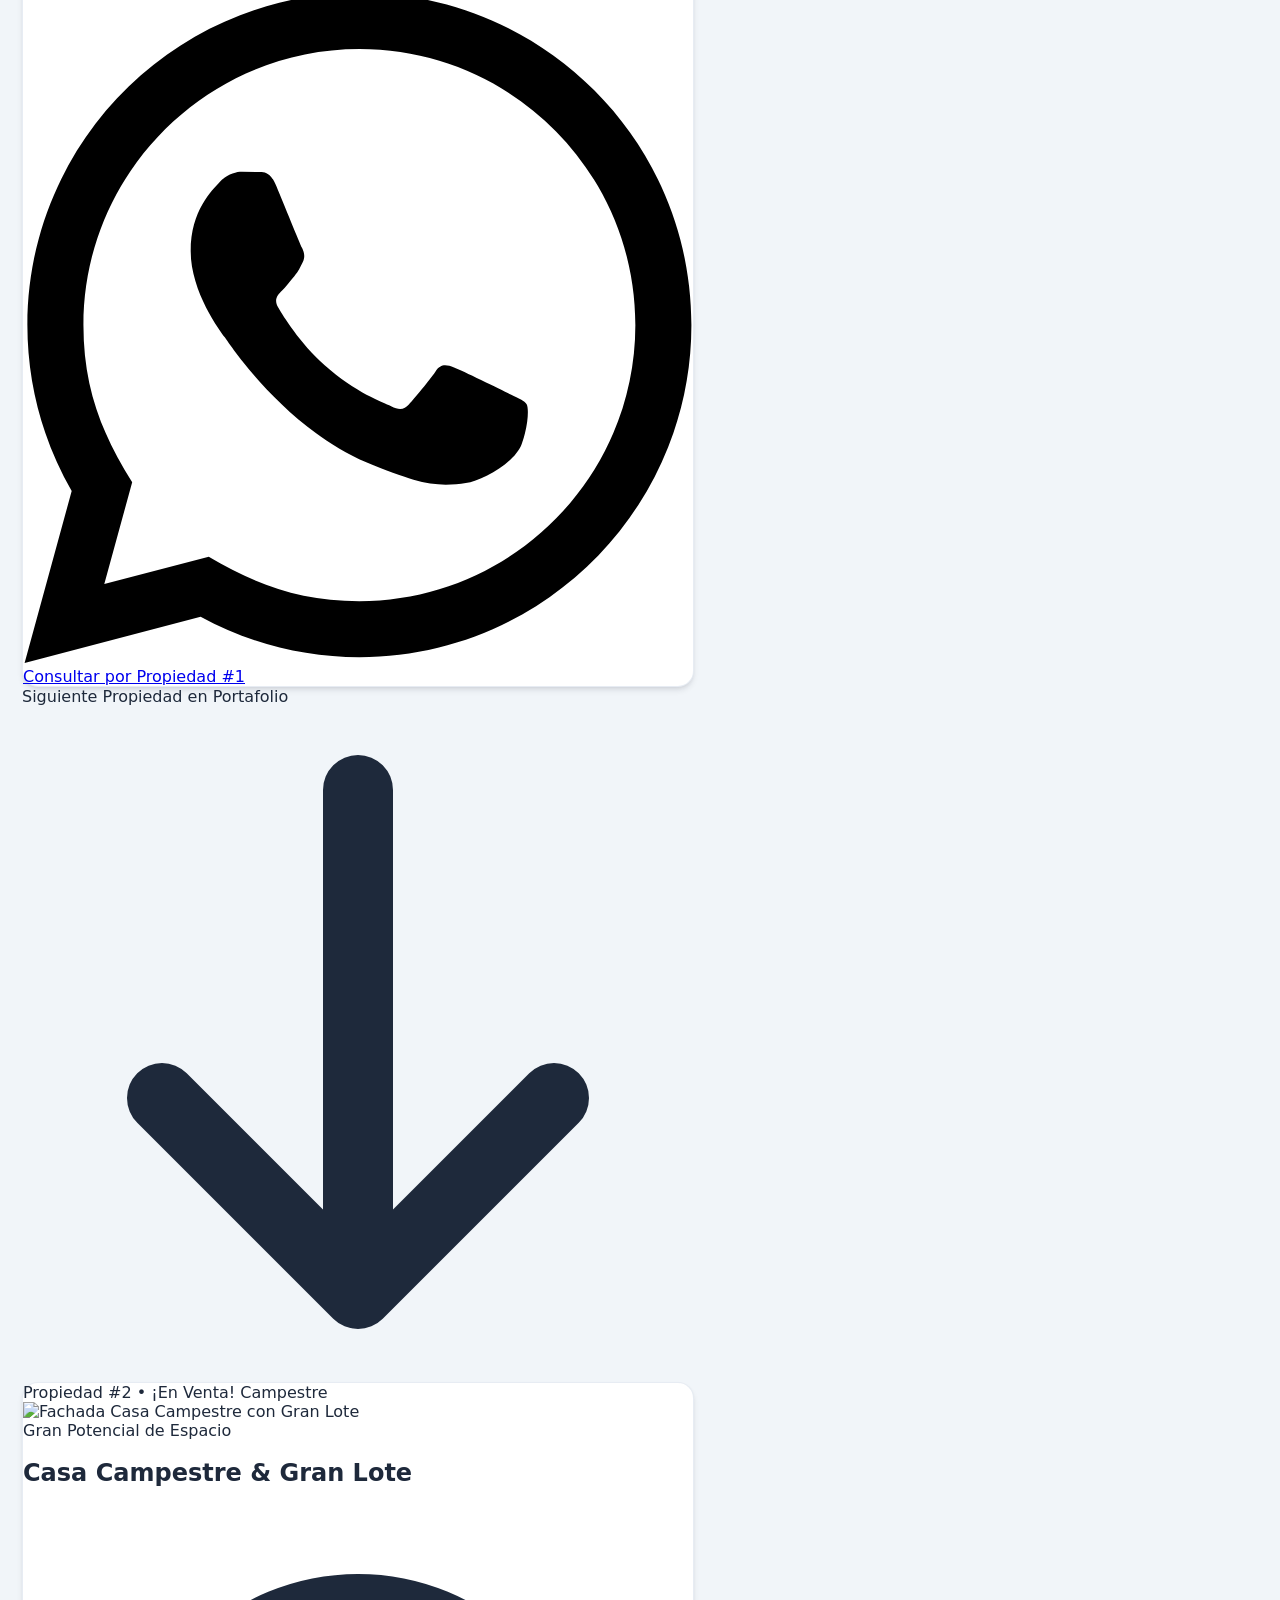
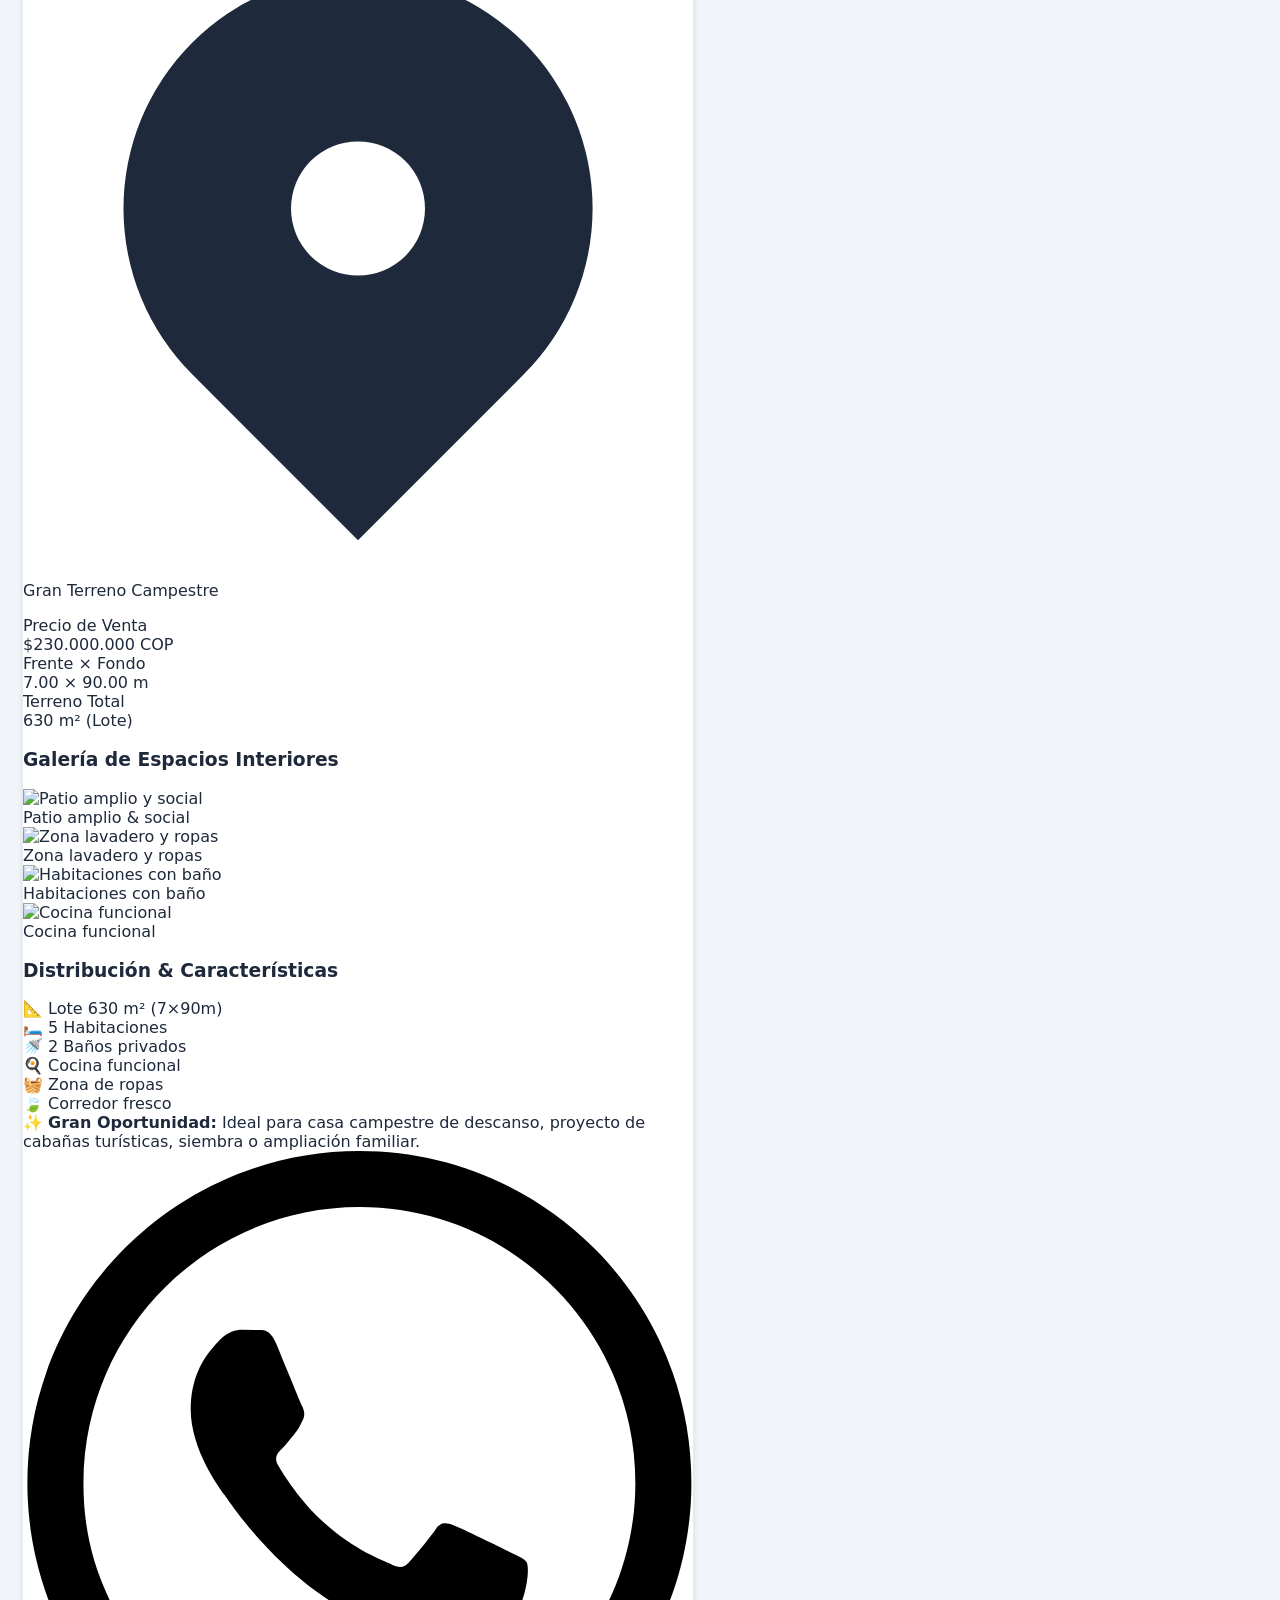
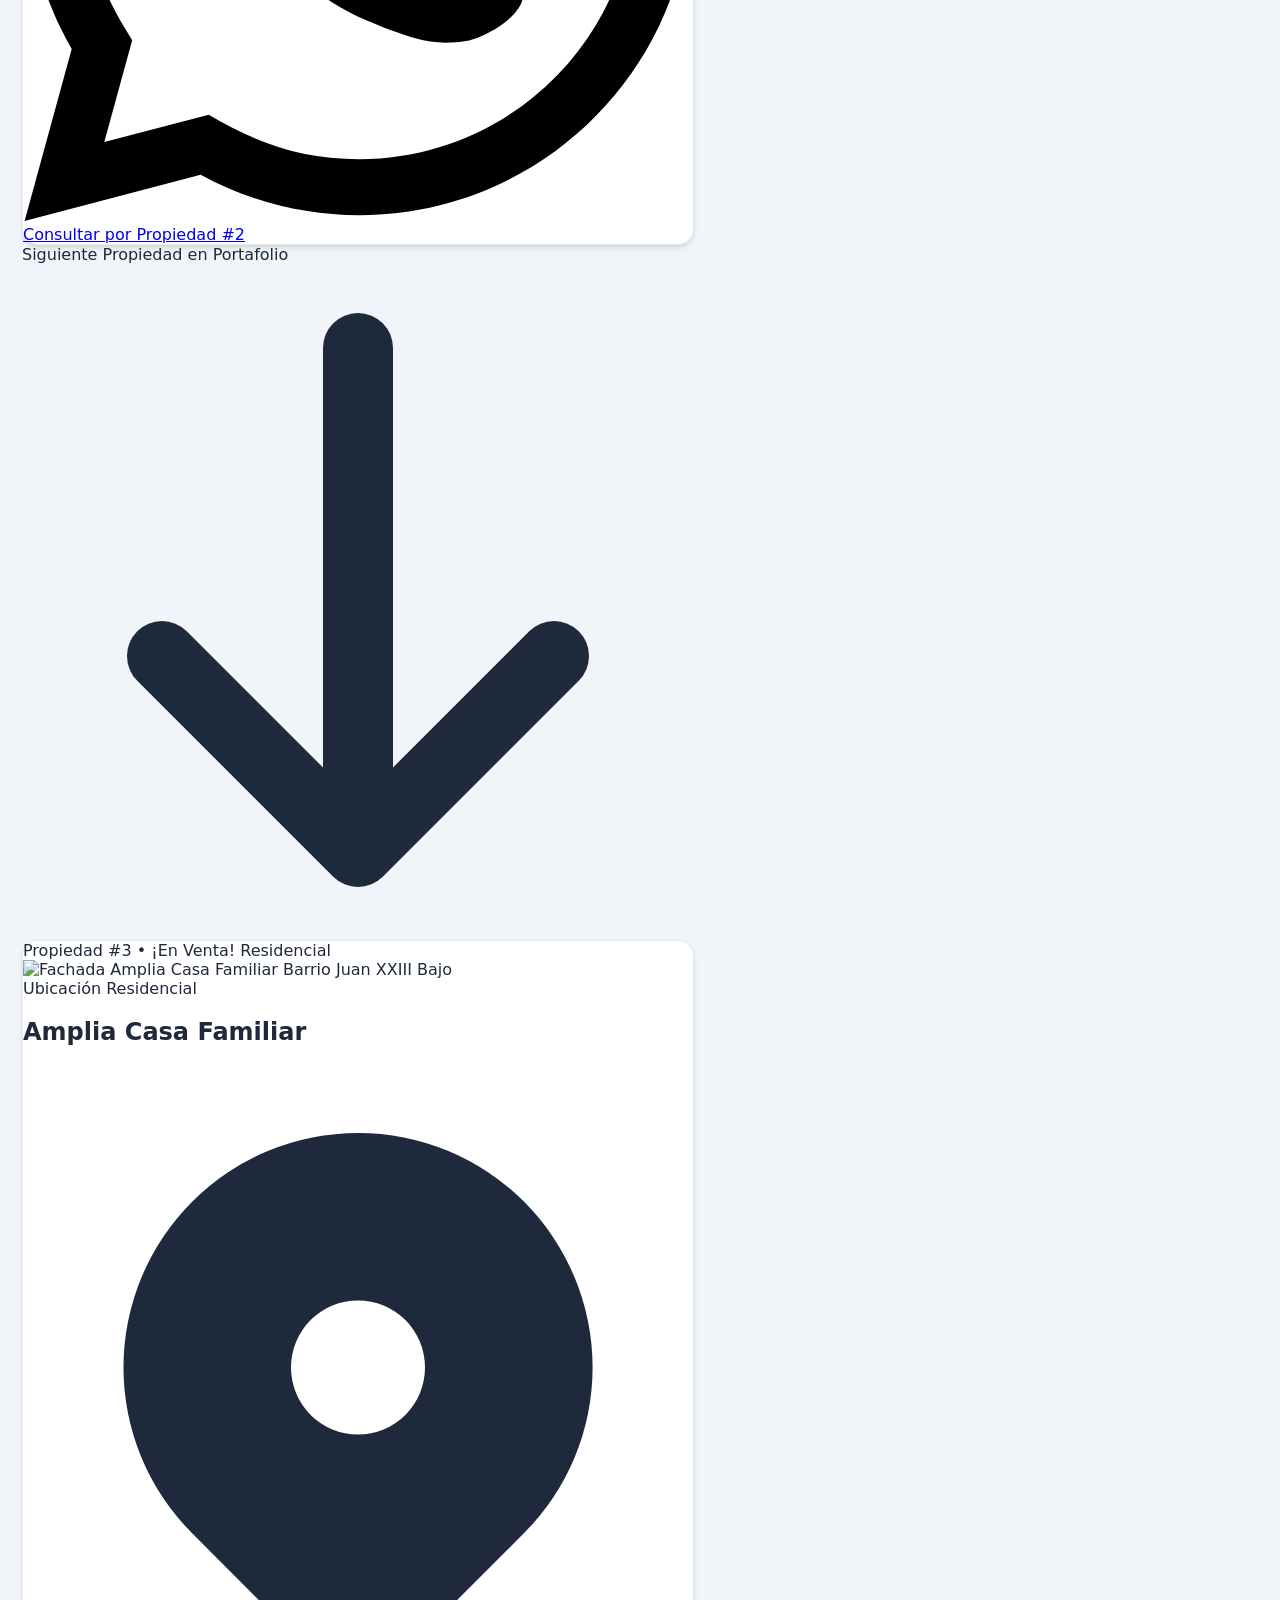
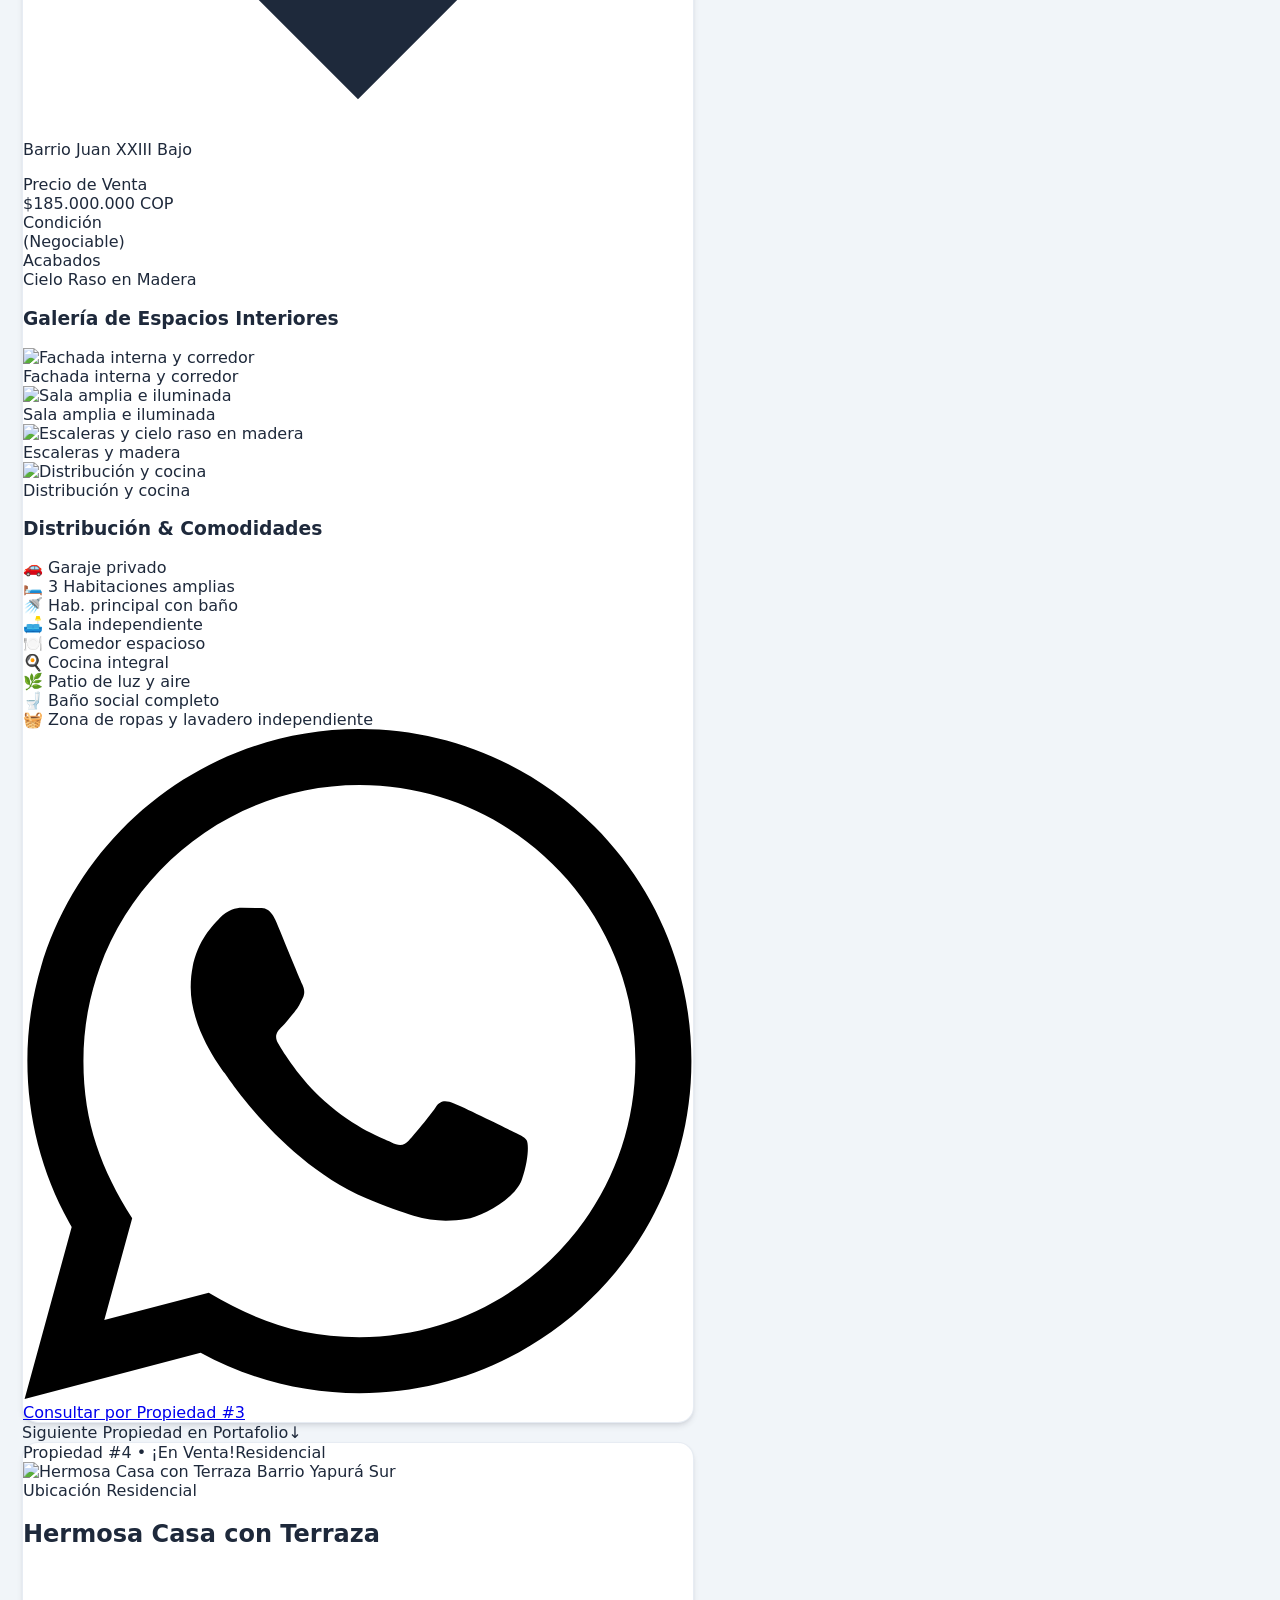
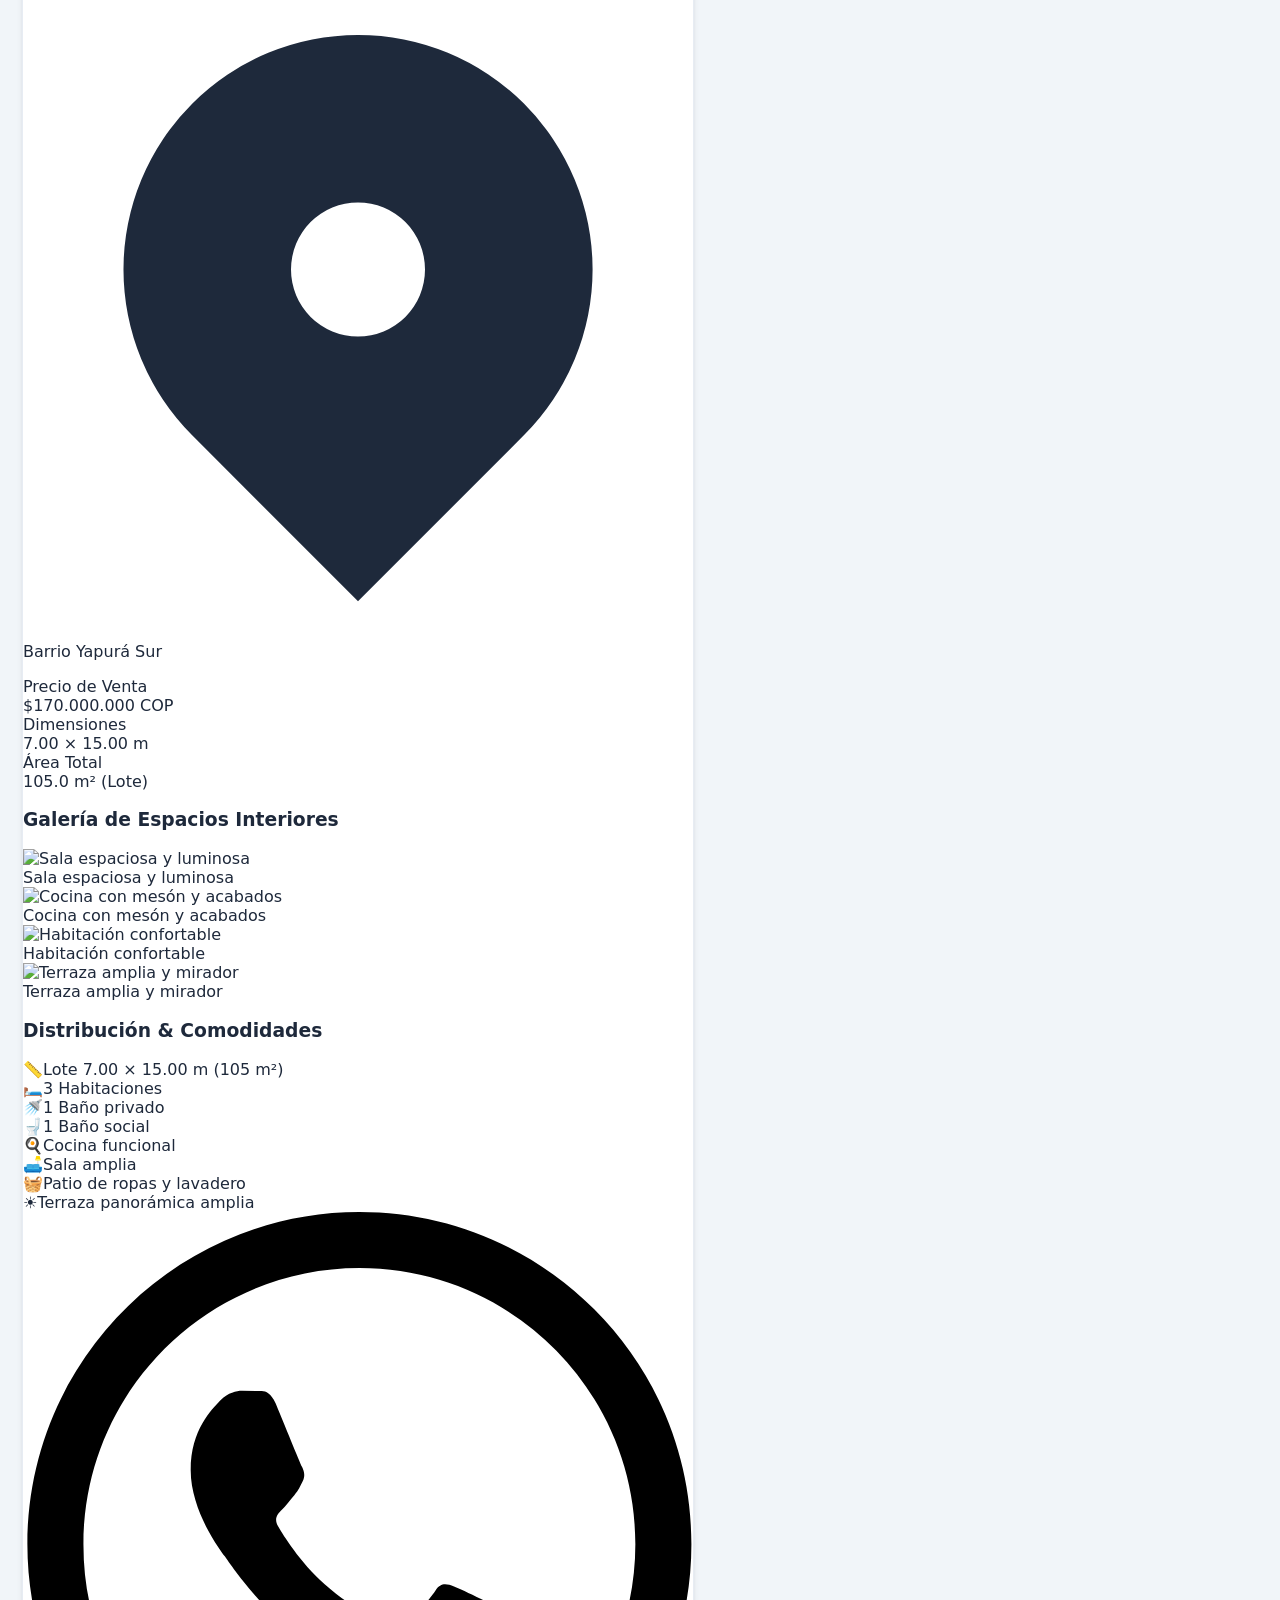
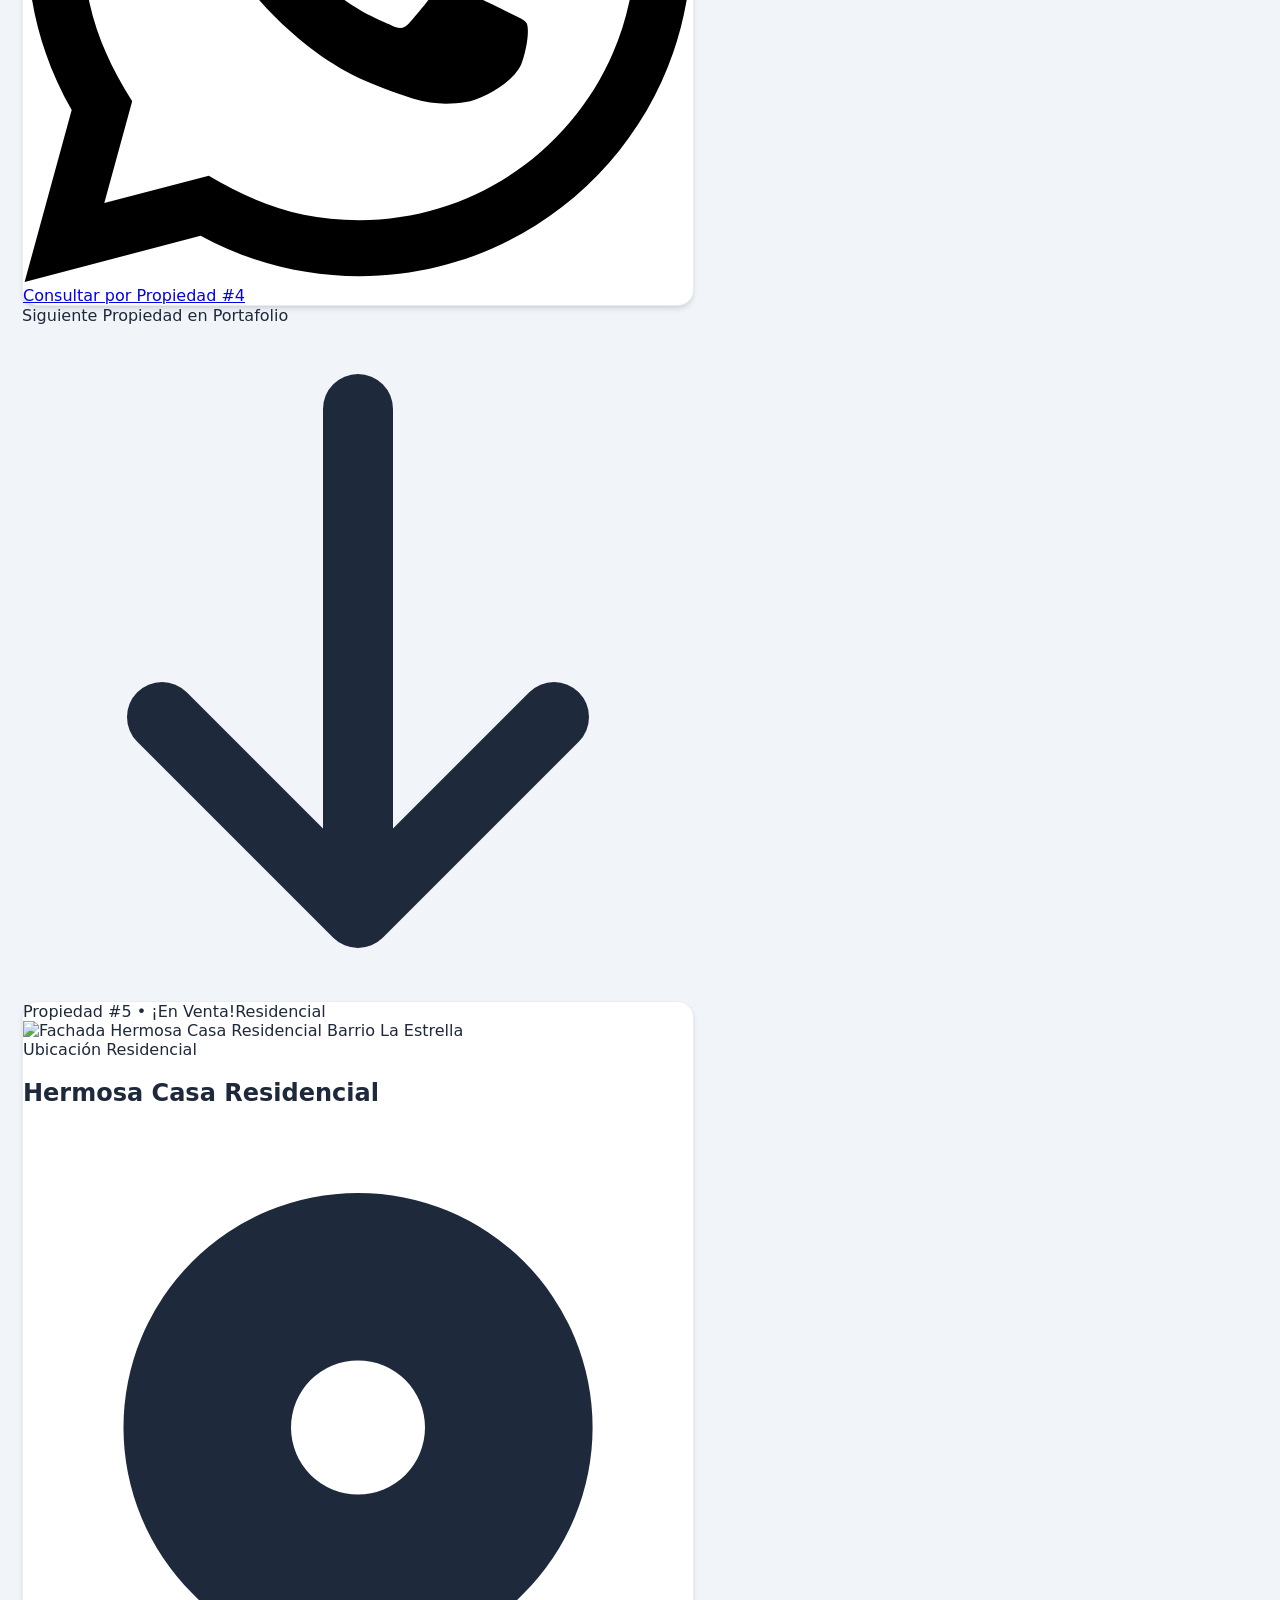
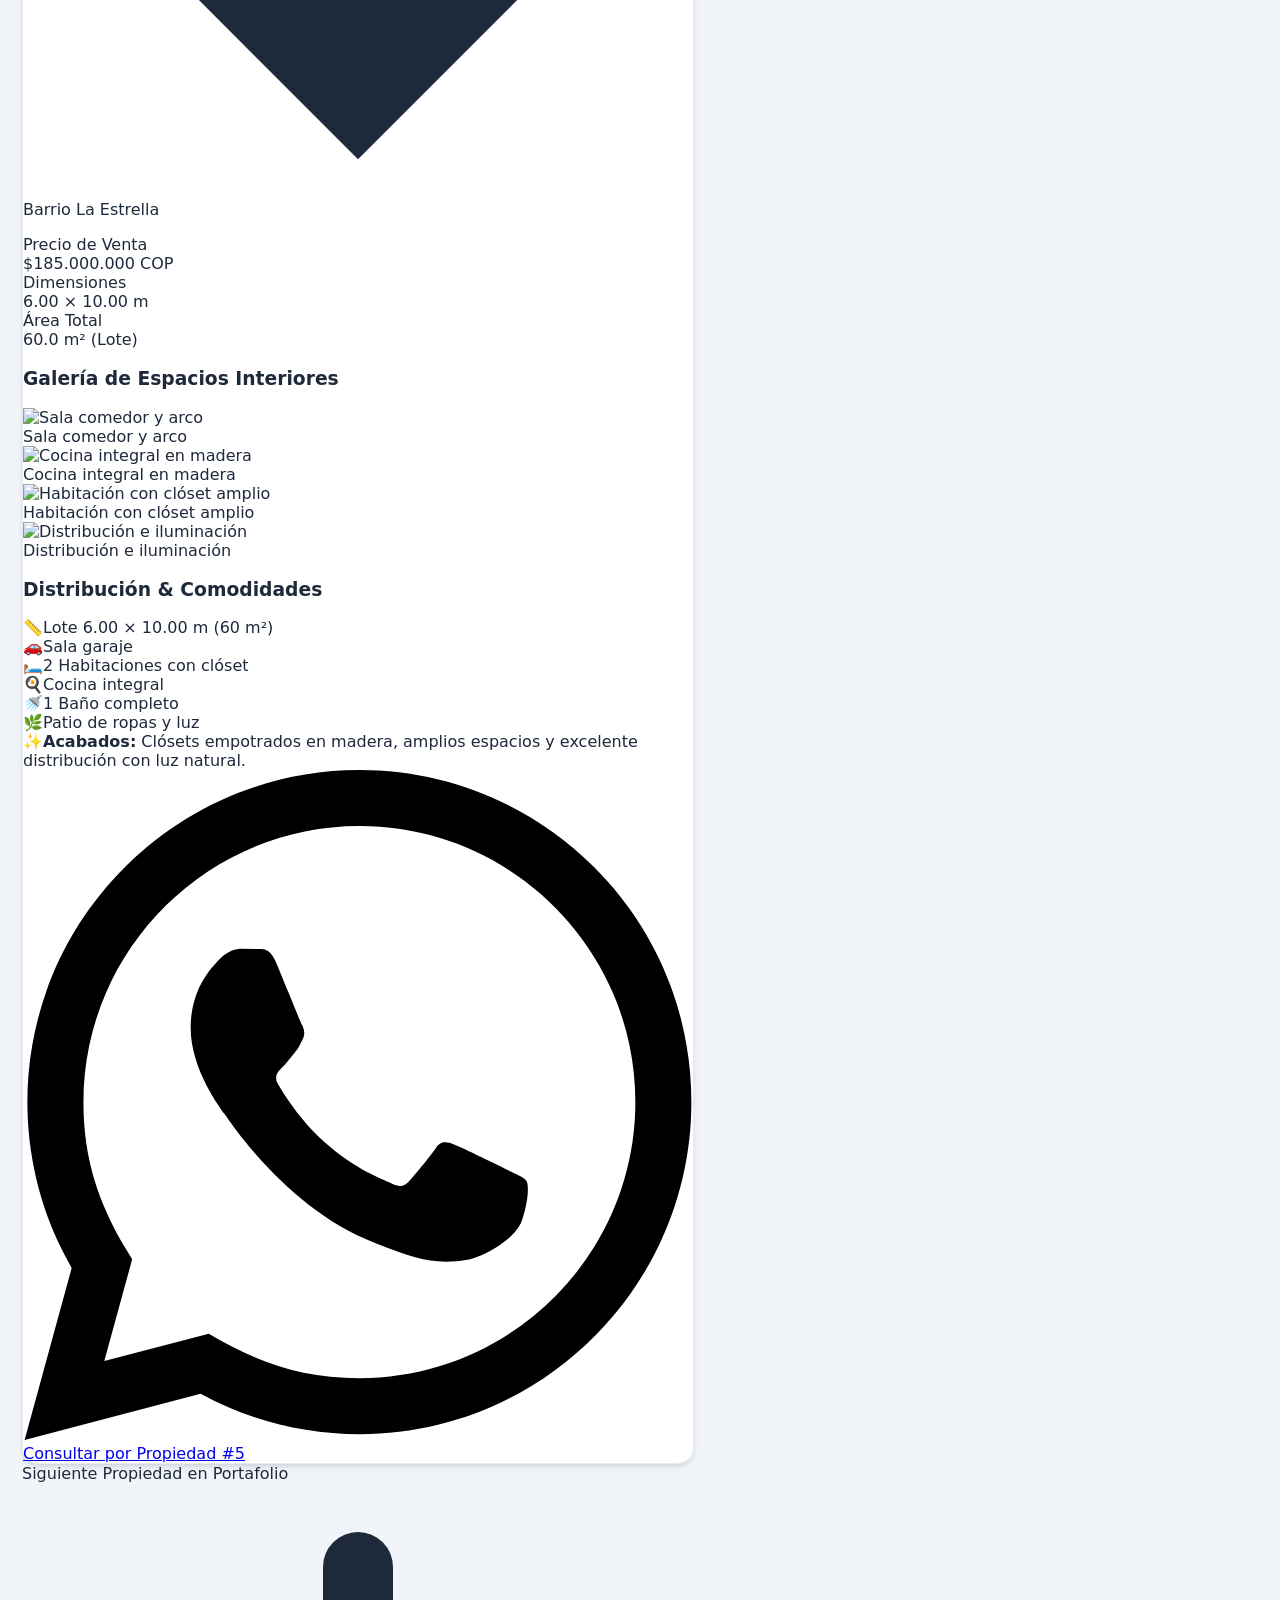
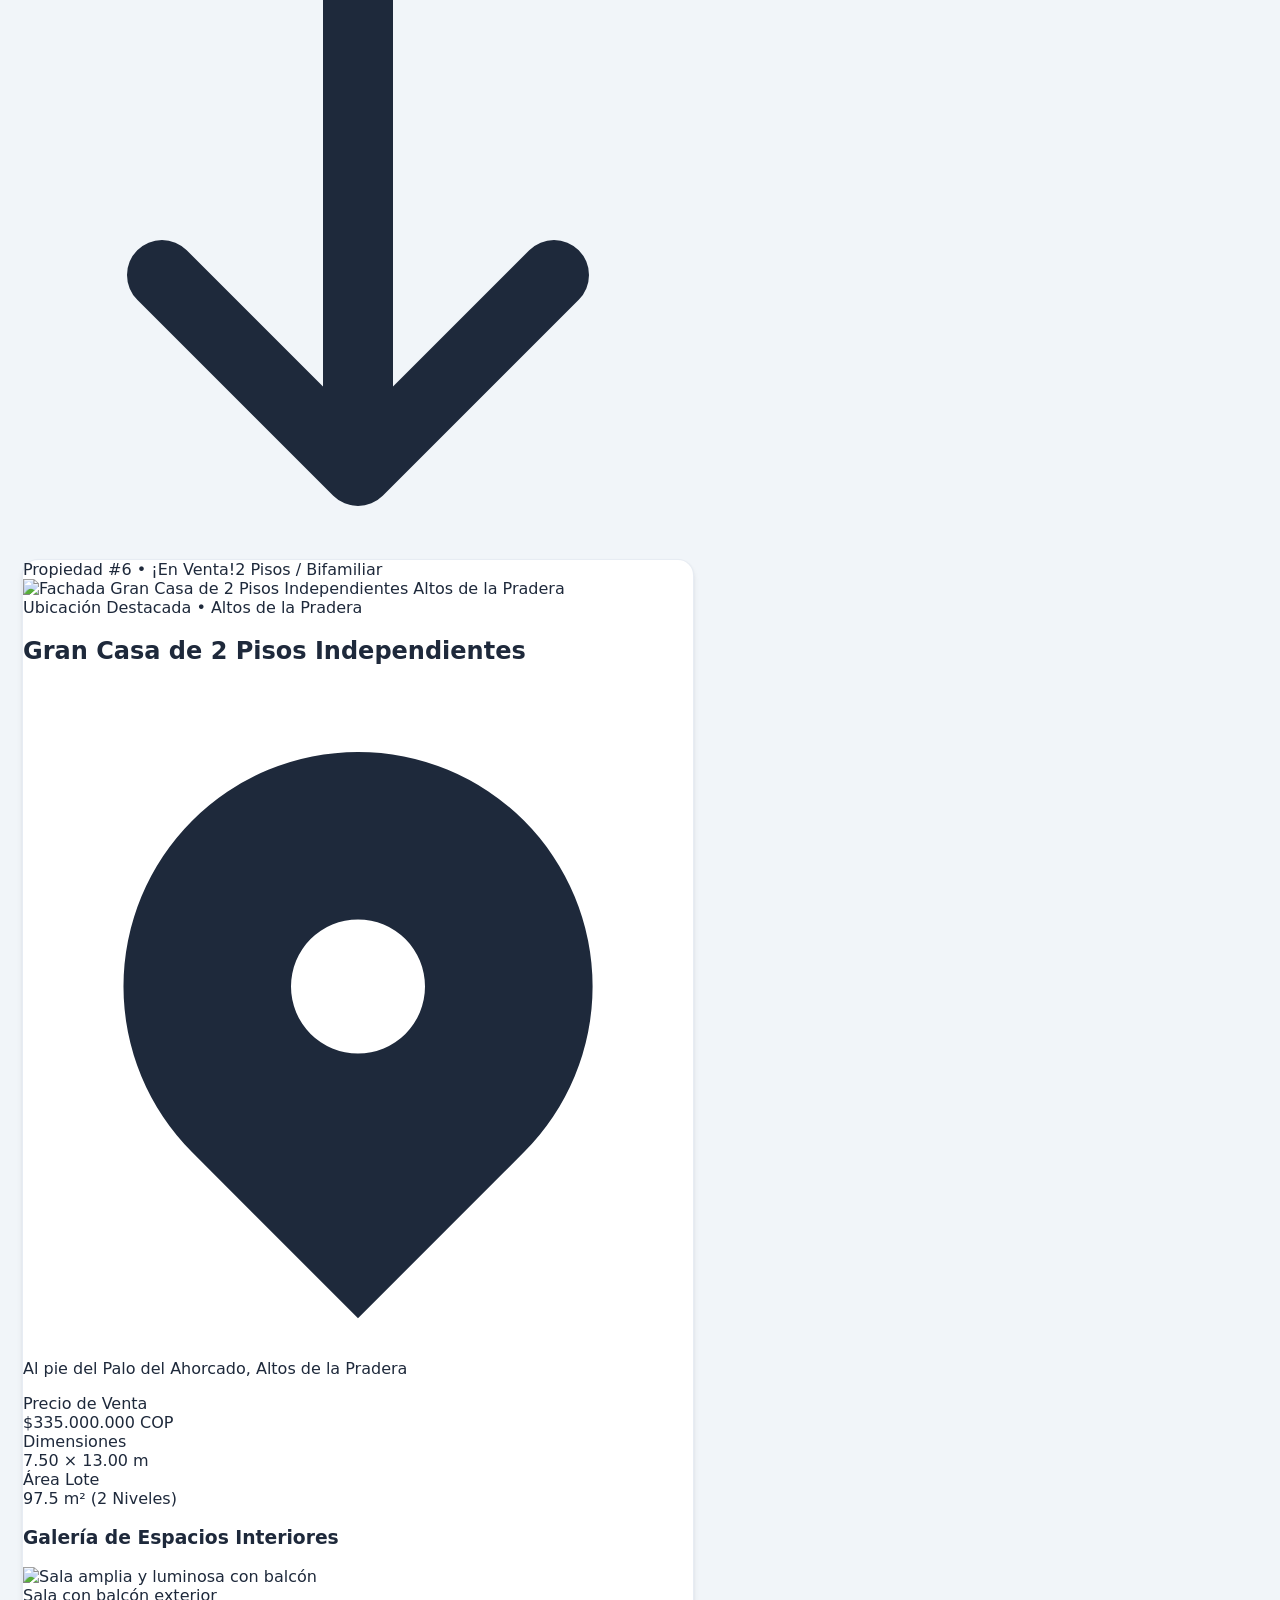
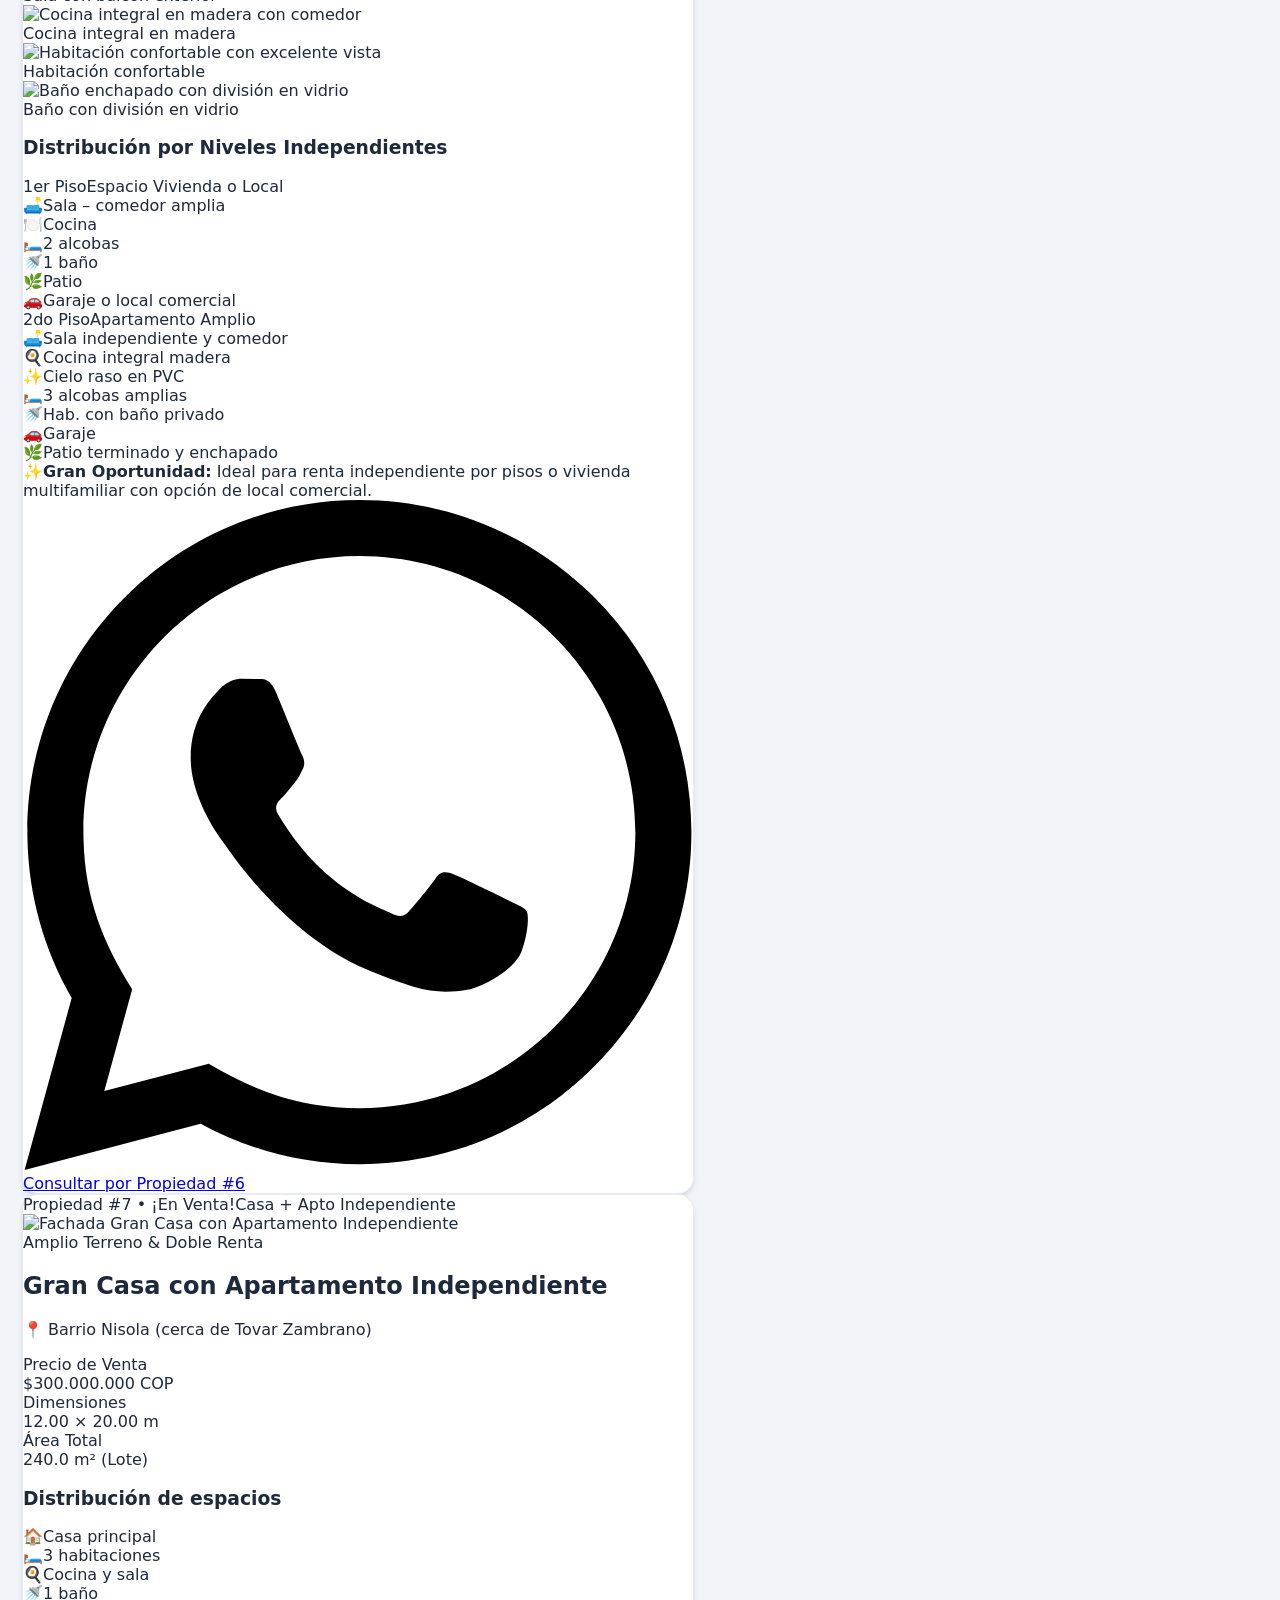
==== commit 6889d7f3: "Actualizar precios de propiedades" ====
--- a/index.html
+++ b/index.html
@@ -297,7 +297,7 @@
 <span>Precio de Venta</span>
 </div>
 <div class="text-right">
-<span class="text-lg sm:text-xl font-black text-teal-950 tracking-tight">$250.000.000 <span class="text-xs font-bold text-teal-700">COP</span></span>
+<span class="text-lg sm:text-xl font-black text-teal-950 tracking-tight">$185.000.000 <span class="text-xs font-bold text-teal-700">COP</span></span>
 </div>
 </div>
 <div class="flex items-center justify-between border-t border-teal-100 pt-2">
@@ -401,7 +401,7 @@
 </div>
 </div>
 </article><!-- BEGIN: TransitionDivider --><div class="flex items-center justify-center my-6"><div class="inline-flex items-center gap-2 px-4 py-2 rounded-full bg-[#1b2533] text-amber-400 text-xs font-bold tracking-wider uppercase shadow-sm border border-slate-700"><span>Siguiente Propiedad en Portafolio</span><span>↓</span></div></div><!-- END: TransitionDivider --><!-- BEGIN: PropertyFourCard --><article class="bg-white rounded-2xl shadow-md border border-slate-200/80 overflow-hidden" data-purpose="property-four"><div class="bg-gradient-to-r from-teal-700 to-emerald-700 px-4 py-2.5 flex items-center justify-between text-white"><span class="inline-flex items-center gap-1.5 text-xs font-black tracking-wider uppercase bg-white/20 px-2.5 py-0.5 rounded-full backdrop-blur-sm">Propiedad #4 • ¡En Venta!</span><span class="text-xs font-semibold bg-emerald-500 text-white px-2 py-0.5 rounded uppercase">Residencial</span></div><div class="relative aspect-[4/3] bg-slate-900 overflow-hidden group"><img alt="Hermosa Casa con Terraza Barrio Yapurá Sur" class="w-full h-full object-cover object-center" loading="lazy" src="https://lh3.googleusercontent.com/aida-public/[base64]"/><div class="absolute inset-0 bg-gradient-to-t from-black/80 via-black/20 to-transparent flex flex-col justify-end p-4 text-white"><span class="text-xs font-bold text-teal-300 tracking-wide uppercase">Ubicación Residencial</span><h2 class="text-xl font-extrabold leading-tight drop-shadow-sm">Hermosa Casa con Terraza</h2><p class="text-xs text-slate-200 flex items-center gap-1 mt-0.5"><svg class="w-3.5 h-3.5 text-teal-400" fill="currentColor" viewbox="0 0 20 20"><path clip-rule="evenodd" d="M5.05 4.05a7 7 0 119.9 9.9L10 18.9l-4.95-4.95a7 7 0 010-9.9zM10 11a2 2 0 100-4 2 2 0 000 4z" fill-rule="evenodd"></path></svg> Barrio Yapurá Sur</p></div></div><div class="bg-teal-50 border-y border-teal-100 p-3.5 space-y-2.5"><div class="flex items-center justify-between"><div class="inline-flex items-center gap-1.5 px-2.5 py-1 rounded-md bg-teal-600 text-white text-[11px] font-black uppercase tracking-wider shadow-sm"><span>Precio de Venta</span></div><div class="text-right"><span class="text-lg sm:text-xl font-black text-teal-950 tracking-tight">$170.000.000 <span class="text-xs font-bold text-teal-700">COP</span></span></div></div><div class="flex items-center justify-between border-t border-teal-100 pt-2"><div><div class="text-[10px] font-bold uppercase text-teal-700 tracking-wider">Dimensiones</div><div class="text-sm font-black text-teal-950">7.00 × 15.00 m</div></div><div class="text-right"><div><div class="text-[10px] font-bold uppercase text-teal-700 tracking-wider">Área Total</div><div class="text-sm font-black text-teal-950">105.0 m² <span class="text-xs font-medium text-teal-800">(Lote)</span></div></div></div></div></div><div class="p-4 space-y-4"><div><h3 class="text-xs font-bold uppercase tracking-wider text-slate-500 mb-2">Galería de Espacios Interiores</h3><div class="grid grid-cols-2 gap-2"><div class="relative rounded-xl overflow-hidden aspect-[4/3] bg-slate-100 shadow-sm border border-slate-200"><img alt="Sala espaciosa y luminosa" class="w-full h-full object-cover" src="https://lh3.googleusercontent.com/aida-public/[base64]"/><span class="absolute bottom-0 inset-x-0 bg-slate-900/75 text-white text-[11px] font-semibold py-1 px-2 truncate">Sala espaciosa y luminosa</span></div><div class="relative rounded-xl overflow-hidden aspect-[4/3] bg-slate-100 shadow-sm border border-slate-200"><img alt="Cocina con mesón y acabados" class="w-full h-full object-cover" src="https://lh3.googleusercontent.com/aida-public/[base64]"/><span class="absolute bottom-0 inset-x-0 bg-slate-900/75 text-white text-[11px] font-semibold py-1 px-2 truncate">Cocina con mesón y acabados</span></div><div class="relative rounded-xl overflow-hidden aspect-[4/3] bg-slate-100 shadow-sm border border-slate-200"><img alt="Habitación confortable" class="w-full h-full object-cover" src="https://lh3.googleusercontent.com/aida-public/[base64]"/><span class="absolute bottom-0 inset-x-0 bg-slate-900/75 text-white text-[11px] font-semibold py-1 px-2 truncate">Habitación confortable</span></div><div class="relative rounded-xl overflow-hidden aspect-[4/3] bg-slate-100 shadow-sm border border-slate-200"><img alt="Terraza amplia y mirador" class="w-full h-full object-cover" src="https://lh3.googleusercontent.com/aida-public/[base64]"/><span class="absolute bottom-0 inset-x-0 bg-slate-900/75 text-white text-[11px] font-semibold py-1 px-2 truncate">Terraza amplia y mirador</span></div></div></div><div class="pt-2"><h3 class="text-xs font-bold uppercase tracking-wider text-slate-500 mb-2.5">Distribución &amp; Comodidades</h3><div class="grid grid-cols-2 gap-2 text-xs font-medium text-slate-700"><div class="flex items-center gap-2 p-2 bg-slate-50 rounded-lg border border-slate-100"><span class="w-6 h-6 rounded-md bg-teal-100 text-teal-700 flex items-center justify-center font-bold text-xs">📏</span><span>Lote 7.00 × 15.00 m (105 m²)</span></div><div class="flex items-center gap-2 p-2 bg-slate-50 rounded-lg border border-slate-100"><span class="w-6 h-6 rounded-md bg-teal-100 text-teal-700 flex items-center justify-center font-bold text-xs">🛏️</span><span>3 Habitaciones</span></div><div class="flex items-center gap-2 p-2 bg-slate-50 rounded-lg border border-slate-100"><span class="w-6 h-6 rounded-md bg-teal-100 text-teal-700 flex items-center justify-center font-bold text-xs">🚿</span><span>1 Baño privado</span></div><div class="flex items-center gap-2 p-2 bg-slate-50 rounded-lg border border-slate-100"><span class="w-6 h-6 rounded-md bg-teal-100 text-teal-700 flex items-center justify-center font-bold text-xs">🚽</span><span>1 Baño social</span></div><div class="flex items-center gap-2 p-2 bg-slate-50 rounded-lg border border-slate-100"><span class="w-6 h-6 rounded-md bg-teal-100 text-teal-700 flex items-center justify-center font-bold text-xs">🍳</span><span>Cocina funcional</span></div><div class="flex items-center gap-2 p-2 bg-slate-50 rounded-lg border border-slate-100"><span class="w-6 h-6 rounded-md bg-teal-100 text-teal-700 flex items-center justify-center font-bold text-xs">🛋️</span><span>Sala amplia</span></div><div class="flex items-center gap-2 p-2 bg-slate-50 rounded-lg border border-slate-100"><span class="w-6 h-6 rounded-md bg-teal-100 text-teal-700 flex items-center justify-center font-bold text-xs">🧺</span><span>Patio de ropas y lavadero</span></div><div class="flex items-center gap-2 p-2 bg-slate-50 rounded-lg border border-slate-100"><span class="w-6 h-6 rounded-md bg-teal-100 text-teal-700 flex items-center justify-center font-bold text-xs">☀️</span><span>Terraza panorámica amplia</span></div></div></div><div class="pt-2"><a class="w-full flex items-center justify-center gap-2 py-3 px-4 bg-teal-600 hover:bg-teal-700 active:scale-[0.98] transition rounded-xl text-white font-bold text-xs uppercase tracking-wider shadow-sm" href="https://wa.me/573124860459?text=Hola,%20deseo%20m%C3%A1s%20informaci%C3%B3n%20sobre%20la%20Propiedad%204%20en%20Barrio%20Yapur%C3%A1%20Sur%20de%20170%20millones"><svg class="w-4 h-4 fill-current" viewbox="0 0 24 24"><path d="M.057 24l1.687-6.163c-1.041-1.804-1.588-3.849-1.587-5.946.003-6.556 5.338-11.891 11.893-11.891 3.181.001 6.167 1.24 8.413 3.488 2.245 2.248 3.481 5.236 3.48 8.414-.003 6.557-5.338 11.892-11.893 11.892-1.99-.001-3.951-.5-5.688-1.448l-6.305 1.654zm6.597-3.807c1.676.995 3.276 1.591 5.392 1.592 5.448 0 9.886-4.434 9.889-9.885.002-5.462-4.415-9.89-9.881-9.892-5.452 0-9.887 4.434-9.889 9.884-.001 2.225.651 3.891 1.746 5.634l-.999 3.648 3.742-.981zm11.387-5.464c-.074-.124-.272-.198-.57-.347-.297-.149-1.758-.868-2.031-.967-.272-.099-.47-.149-.669.149-.198.297-.768.967-.941 1.165-.173.198-.347.223-.644.074-.297-.149-1.255-.462-2.39-1.475-.883-.788-1.48-1.761-1.653-2.059-.173-.297-.018-.458.13-.606.134-.133.297-.347.446-.521.151-.172.2-.296.3-.495.099-.198.05-.372-.025-.521-.075-.148-.669-1.611-.916-2.206-.242-.579-.487-.501-.669-.51l-.57-.01c-.198 0-.52.074-.792.372s-1.04 1.016-1.04 2.479 1.065 2.876 1.213 3.074c.149.198 2.095 3.2 5.076 4.487.709.306 1.263.489 1.694.626.712.226 1.36.194 1.872.118.571-.085 1.758-.719 2.006-1.413.248-.695.248-1.29.173-1.414z"></path></svg> Consultar por Propiedad #4</a></div></div></article><!-- END: PropertyFourCard -->
-<!-- END: PropertyThreeCard --><!-- BEGIN: TransitionDivider --><div class="py-2 text-center" data-purpose="transition-divider-4"><div class="flex items-center justify-center gap-3"><span class="h-px bg-slate-300 w-16"></span><div class="inline-flex items-center gap-2 bg-slate-800 text-amber-400 font-black text-[11px] px-3.5 py-1.5 rounded-full shadow-sm uppercase tracking-widest"><span>Siguiente Propiedad en Portafolio</span><svg class="w-3.5 h-3.5 animate-bounce" fill="none" stroke="currentColor" viewbox="0 0 24 24"><path d="M19 14l-7 7m0 0l-7-7m7 7V3" stroke-linecap="round" stroke-linejoin="round" stroke-width="2.5"></path></svg></div><span class="h-px bg-slate-300 w-16"></span></div></div><!-- END: TransitionDivider --><!-- BEGIN: PropertyFiveCard --><article class="bg-white rounded-2xl shadow-md border border-slate-200/80 overflow-hidden" data-purpose="property-five"><div class="bg-gradient-to-r from-teal-700 to-emerald-700 px-4 py-2.5 flex items-center justify-between text-white"><span class="inline-flex items-center gap-1.5 text-xs font-black tracking-wider uppercase bg-white/20 px-2.5 py-0.5 rounded-full backdrop-blur-sm">Propiedad #5 • ¡En Venta!</span><span class="text-xs font-semibold bg-emerald-500 text-white px-2 py-0.5 rounded uppercase">Residencial</span></div><div class="relative aspect-[4/3] bg-slate-900 overflow-hidden group"><img alt="Fachada Hermosa Casa Residencial Barrio La Estrella" class="w-full h-full object-cover object-center" loading="lazy" src="https://lh3.googleusercontent.com/aida-public/[base64]"/><div class="absolute inset-0 bg-gradient-to-t from-black/80 via-black/20 to-transparent flex flex-col justify-end p-4 text-white"><span class="text-xs font-bold text-teal-300 tracking-wide uppercase">Ubicación Residencial</span><h2 class="text-xl font-extrabold leading-tight drop-shadow-sm">Hermosa Casa Residencial</h2><p class="text-xs text-slate-200 flex items-center gap-1 mt-0.5"><svg class="w-3.5 h-3.5 text-teal-400" fill="currentColor" viewbox="0 0 20 20"><path clip-rule="evenodd" d="M5.05 4.05a7 7 0 119.9 9.9L10 18.9l-4.95-4.95a7 7 0 010-9.9zM10 11a2 2 0 100-4 2 2 0 000 4z" fill-rule="evenodd"></path></svg> Barrio La Estrella</p></div></div><div class="bg-teal-50 border-y border-teal-100 p-3.5 space-y-2.5"><div class="flex items-center justify-between"><div class="inline-flex items-center gap-1.5 px-2.5 py-1 rounded-md bg-teal-600 text-white text-[11px] font-black uppercase tracking-wider shadow-sm"><span>Precio de Venta</span></div><div class="text-right"><span class="text-lg sm:text-xl font-black text-teal-950 tracking-tight">$185.000.000 <span class="text-xs font-bold text-teal-700">COP</span></span></div></div><div class="flex items-center justify-between border-t border-teal-100 pt-2"><div><div class="text-[10px] font-bold uppercase text-teal-700 tracking-wider">Dimensiones</div><div class="text-sm font-black text-teal-950">6.00 × 10.00 m</div></div><div class="text-right"><div><div class="text-[10px] font-bold uppercase text-teal-700 tracking-wider">Área Total</div><div class="text-sm font-black text-teal-950">60.0 m² <span class="text-xs font-medium text-teal-800">(Lote)</span></div></div></div></div></div><div class="p-4 space-y-4"><div><h3 class="text-xs font-bold uppercase tracking-wider text-slate-500 mb-2">Galería de Espacios Interiores</h3><div class="grid grid-cols-2 gap-2"><div class="relative rounded-xl overflow-hidden aspect-[4/3] bg-slate-100 shadow-sm border border-slate-200"><img alt="Sala comedor y arco" class="w-full h-full object-cover" src="https://lh3.googleusercontent.com/aida-public/[base64]"/><span class="absolute bottom-0 inset-x-0 bg-slate-900/75 text-white text-[11px] font-semibold py-1 px-2 truncate">Sala comedor y arco</span></div><div class="relative rounded-xl overflow-hidden aspect-[4/3] bg-slate-100 shadow-sm border border-slate-200"><img alt="Cocina integral en madera" class="w-full h-full object-cover" src="https://lh3.googleusercontent.com/aida-public/[base64]"/><span class="absolute bottom-0 inset-x-0 bg-slate-900/75 text-white text-[11px] font-semibold py-1 px-2 truncate">Cocina integral en madera</span></div><div class="relative rounded-xl overflow-hidden aspect-[4/3] bg-slate-100 shadow-sm border border-slate-200"><img alt="Habitación con clóset amplio" class="w-full h-full object-cover" src="https://lh3.googleusercontent.com/aida-public/[base64]"/><span class="absolute bottom-0 inset-x-0 bg-slate-900/75 text-white text-[11px] font-semibold py-1 px-2 truncate">Habitación con clóset amplio</span></div><div class="relative rounded-xl overflow-hidden aspect-[4/3] bg-slate-100 shadow-sm border border-slate-200"><img alt="Distribución e iluminación" class="w-full h-full object-cover" src="https://lh3.googleusercontent.com/aida-public/[base64]"/><span class="absolute bottom-0 inset-x-0 bg-slate-900/75 text-white text-[11px] font-semibold py-1 px-2 truncate">Distribución e iluminación</span></div></div></div><div class="pt-2"><h3 class="text-xs font-bold uppercase tracking-wider text-slate-500 mb-2.5">Distribución &amp; Comodidades</h3><div class="grid grid-cols-2 gap-2 text-xs font-medium text-slate-700"><div class="flex items-center gap-2 p-2 bg-slate-50 rounded-lg border border-slate-100"><span class="w-6 h-6 rounded-md bg-teal-100 text-teal-700 flex items-center justify-center font-bold text-xs">📏</span><span>Lote 6.00 × 10.00 m (60 m²)</span></div><div class="flex items-center gap-2 p-2 bg-slate-50 rounded-lg border border-slate-100"><span class="w-6 h-6 rounded-md bg-teal-100 text-teal-700 flex items-center justify-center font-bold text-xs">🚗</span><span>Sala garaje</span></div><div class="flex items-center gap-2 p-2 bg-slate-50 rounded-lg border border-slate-100"><span class="w-6 h-6 rounded-md bg-teal-100 text-teal-700 flex items-center justify-center font-bold text-xs">🛏️</span><span>2 Habitaciones con clóset</span></div><div class="flex items-center gap-2 p-2 bg-slate-50 rounded-lg border border-slate-100"><span class="w-6 h-6 rounded-md bg-teal-100 text-teal-700 flex items-center justify-center font-bold text-xs">🍳</span><span>Cocina integral</span></div><div class="flex items-center gap-2 p-2 bg-slate-50 rounded-lg border border-slate-100"><span class="w-6 h-6 rounded-md bg-teal-100 text-teal-700 flex items-center justify-center font-bold text-xs">🚿</span><span>1 Baño completo</span></div><div class="flex items-center gap-2 p-2 bg-slate-50 rounded-lg border border-slate-100"><span class="w-6 h-6 rounded-md bg-teal-100 text-teal-700 flex items-center justify-center font-bold text-xs">🌿</span><span>Patio de ropas y luz</span></div></div><div class="mt-2.5 p-2.5 bg-emerald-50 rounded-xl border border-emerald-200 text-xs text-emerald-900 flex items-start gap-2"><span class="text-base">✨</span><span class="leading-relaxed"><strong>Acabados:</strong> Clósets empotrados en madera, amplios espacios y excelente distribución con luz natural.</span></div></div><div class="pt-2"><a class="w-full flex items-center justify-center gap-2 py-3 px-4 bg-teal-600 hover:bg-teal-700 active:scale-[0.98] transition rounded-xl text-white font-bold text-xs uppercase tracking-wider shadow-sm" href="https://wa.me/573124860459?text=Hola,%20solicito%20informaci%C3%B3n%20y%20precio%20de%20la%20Propiedad%205%20(Barrio%20La%20Estrella)"><svg class="w-4 h-4 fill-current" viewbox="0 0 24 24"><path d="M.057 24l1.687-6.163c-1.041-1.804-1.588-3.849-1.587-5.946.003-6.556 5.338-11.891 11.893-11.891 3.181.001 6.167 1.24 8.413 3.488 2.245 2.248 3.481 5.236 3.48 8.414-.003 6.557-5.338 11.892-11.893 11.892-1.99-.001-3.951-.5-5.688-1.448l-6.305 1.654zm6.597-3.807c1.676.995 3.276 1.591 5.392 1.592 5.448 0 9.886-4.434 9.889-9.885.002-5.462-4.415-9.89-9.881-9.892-5.452 0-9.887 4.434-9.889 9.884-.001 2.225.651 3.891 1.746 5.634l-.999 3.648 3.742-.981zm11.387-5.464c-.074-.124-.272-.198-.57-.347-.297-.149-1.758-.868-2.031-.967-.272-.099-.47-.149-.669.149-.198.297-.768.967-.941 1.165-.173.198-.347.223-.644.074-.297-.149-1.255-.462-2.39-1.475-.883-.788-1.48-1.761-1.653-2.059-.173-.297-.018-.458.13-.606.134-.133.297-.347.446-.521.151-.172.2-.296.3-.495.099-.198.05-.372-.025-.521-.075-.148-.669-1.611-.916-2.206-.242-.579-.487-.501-.669-.51l-.57-.01c-.198 0-.52.074-.792.372s-1.04 1.016-1.04 2.479 1.065 2.876 1.213 3.074c.149.198 2.095 3.2 5.076 4.487.709.306 1.263.489 1.694.626.712.226 1.36.194 1.872.118.571-.085 1.758-.719 2.006-1.413.248-.695.248-1.29.173-1.414z"></path></svg> Consultar por Propiedad #5</a></div></div></article><!-- END: PropertyFiveCard --><!-- BEGIN: TransitionDivider --><div class="py-2 text-center" data-purpose="transition-divider-5"><div class="flex items-center justify-center gap-3"><span class="h-px bg-slate-300 w-16"></span><div class="inline-flex items-center gap-2 bg-slate-800 text-amber-400 font-black text-[11px] px-3.5 py-1.5 rounded-full shadow-sm uppercase tracking-widest"><span>Siguiente Propiedad en Portafolio</span><svg class="w-3.5 h-3.5 animate-bounce" fill="none" stroke="currentColor" viewbox="0 0 24 24"><path d="M19 14l-7 7m0 0l-7-7m7 7V3" stroke-linecap="round" stroke-linejoin="round" stroke-width="2.5"></path></svg></div><span class="h-px bg-slate-300 w-16"></span></div></div><!-- END: TransitionDivider --><!-- BEGIN: PropertySixCard --><article class="bg-white rounded-2xl shadow-md border border-slate-200/80 overflow-hidden" data-purpose="property-six"><div class="bg-gradient-to-r from-teal-700 to-emerald-700 px-4 py-2.5 flex items-center justify-between text-white"><span class="inline-flex items-center gap-1.5 text-xs font-black tracking-wider uppercase bg-white/20 px-2.5 py-0.5 rounded-full backdrop-blur-sm">Propiedad #6 • ¡En Venta!</span><span class="text-xs font-semibold bg-amber-500 text-slate-900 px-2 py-0.5 rounded uppercase">2 Pisos / Bifamiliar</span></div><div class="relative aspect-[4/3] bg-slate-900 overflow-hidden group"><img alt="Fachada Gran Casa de 2 Pisos Independientes Altos de la Pradera" class="w-full h-full object-cover object-center" loading="lazy" src="https://lh3.googleusercontent.com/aida-public/[base64]"/><div class="absolute inset-0 bg-gradient-to-t from-black/80 via-black/20 to-transparent flex flex-col justify-end p-4 text-white"><span class="text-xs font-bold text-teal-300 tracking-wide uppercase">Ubicación Destacada • Altos de la Pradera</span><h2 class="text-xl font-extrabold leading-tight drop-shadow-sm">Gran Casa de 2 Pisos Independientes</h2><p class="text-xs text-slate-200 flex items-center gap-1 mt-0.5"><svg class="w-3.5 h-3.5 text-teal-400" fill="currentColor" viewbox="0 0 20 20"><path clip-rule="evenodd" d="M5.05 4.05a7 7 0 119.9 9.9L10 18.9l-4.95-4.95a7 7 0 010-9.9zM10 11a2 2 0 100-4 2 2 0 000 4z" fill-rule="evenodd"></path></svg> Al pie del Palo del Ahorcado, Altos de la Pradera</p></div></div><div class="bg-teal-50 border-y border-teal-100 p-3.5 space-y-2.5"><div class="flex items-center justify-between"><div class="inline-flex items-center gap-1.5 px-2.5 py-1 rounded-md bg-teal-600 text-white text-[11px] font-black uppercase tracking-wider shadow-sm"><span>Precio de Venta</span></div><div class="text-right"><span class="text-lg sm:text-xl font-black text-teal-950 tracking-tight">Consultar Precio <span class="text-xs font-bold text-teal-700">COP</span></span></div></div><div class="flex items-center justify-between border-t border-teal-100 pt-2"><div><div class="text-[10px] font-bold uppercase text-teal-700 tracking-wider">Dimensiones</div><div class="text-sm font-black text-teal-950">7.50 × 13.00 m</div></div><div class="text-right"><div><div class="text-[10px] font-bold uppercase text-teal-700 tracking-wider">Área Lote</div><div class="text-sm font-black text-teal-950">97.5 m² <span class="text-xs font-medium text-teal-800">(2 Niveles)</span></div></div></div></div></div><div class="p-4 space-y-4"><div><h3 class="text-xs font-bold uppercase tracking-wider text-slate-500 mb-2">Galería de Espacios Interiores</h3><div class="grid grid-cols-2 gap-2"><div class="relative rounded-xl overflow-hidden aspect-[4/3] bg-slate-100 shadow-sm border border-slate-200"><img alt="Sala amplia y luminosa con balcón" class="w-full h-full object-cover" src="https://lh3.googleusercontent.com/aida-public/[base64]"/><span class="absolute bottom-0 inset-x-0 bg-slate-900/75 text-white text-[11px] font-semibold py-1 px-2 truncate">Sala con balcón exterior</span></div><div class="relative rounded-xl overflow-hidden aspect-[4/3] bg-slate-100 shadow-sm border border-slate-200"><img alt="Cocina integral en madera con comedor" class="w-full h-full object-cover" src="https://lh3.googleusercontent.com/aida-public/[base64]"/><span class="absolute bottom-0 inset-x-0 bg-slate-900/75 text-white text-[11px] font-semibold py-1 px-2 truncate">Cocina integral en madera</span></div><div class="relative rounded-xl overflow-hidden aspect-[4/3] bg-slate-100 shadow-sm border border-slate-200"><img alt="Habitación confortable con excelente vista" class="w-full h-full object-cover" src="https://lh3.googleusercontent.com/aida-public/[base64]"/><span class="absolute bottom-0 inset-x-0 bg-slate-900/75 text-white text-[11px] font-semibold py-1 px-2 truncate">Habitación confortable</span></div><div class="relative rounded-xl overflow-hidden aspect-[4/3] bg-slate-100 shadow-sm border border-slate-200"><img alt="Baño enchapado con división en vidrio" class="w-full h-full object-cover" src="https://lh3.googleusercontent.com/aida-public/[base64]"/><span class="absolute bottom-0 inset-x-0 bg-slate-900/75 text-white text-[11px] font-semibold py-1 px-2 truncate">Baño con división en vidrio</span></div></div></div><div class="pt-2 space-y-3"><h3 class="text-xs font-bold uppercase tracking-wider text-slate-500 mb-1">Distribución por Niveles Independientes</h3><div class="p-3 bg-slate-50 rounded-xl border border-slate-200"><div class="flex items-center gap-2 mb-2"><span class="px-2 py-0.5 rounded bg-teal-600 text-white text-[10px] font-black uppercase tracking-wide">1er Piso</span><span class="text-xs font-bold text-slate-800">Espacio Vivienda o Local</span></div><div class="grid grid-cols-2 gap-2 text-xs font-medium text-slate-700"><div class="flex items-center gap-1.5"><span class="text-sm">🛋️</span><span>Sala – comedor amplia</span></div><div class="flex items-center gap-1.5"><span class="text-sm">🍽️</span><span>Cocina</span></div><div class="flex items-center gap-1.5"><span class="text-sm">🛏️</span><span>2 alcobas</span></div><div class="flex items-center gap-1.5"><span class="text-sm">🚿</span><span>1 baño</span></div><div class="flex items-center gap-1.5"><span class="text-sm">🌿</span><span>Patio</span></div><div class="flex items-center gap-1.5"><span class="text-sm">🚗</span><span>Garaje o local comercial</span></div></div></div><div class="p-3 bg-slate-50 rounded-xl border border-slate-200"><div class="flex items-center gap-2 mb-2"><span class="px-2 py-0.5 rounded bg-emerald-700 text-white text-[10px] font-black uppercase tracking-wide">2do Piso</span><span class="text-xs font-bold text-slate-800">Apartamento Amplio</span></div><div class="grid grid-cols-2 gap-2 text-xs font-medium text-slate-700"><div class="flex items-center gap-1.5"><span class="text-sm">🛋️</span><span>Sala independiente y comedor</span></div><div class="flex items-center gap-1.5"><span class="text-sm">🍳</span><span>Cocina integral madera</span></div><div class="flex items-center gap-1.5"><span class="text-sm">✨</span><span>Cielo raso en PVC</span></div><div class="flex items-center gap-1.5"><span class="text-sm">🛏️</span><span>3 alcobas amplias</span></div><div class="flex items-center gap-1.5"><span class="text-sm">🚿</span><span>Hab. con baño privado</span></div><div class="flex items-center gap-1.5"><span class="text-sm">🚗</span><span>Garaje</span></div><div class="flex items-center gap-1.5 col-span-2"><span class="text-sm">🌿</span><span>Patio terminado y enchapado</span></div></div></div><div class="p-2.5 bg-emerald-50 rounded-xl border border-emerald-200 text-xs text-emerald-900 flex items-start gap-2"><span class="text-base">✨</span><span class="leading-relaxed"><strong>Gran Oportunidad:</strong> Ideal para renta independiente por pisos o vivienda multifamiliar con opción de local comercial.</span></div></div><div class="pt-2"><a class="w-full flex items-center justify-center gap-2 py-3 px-4 bg-teal-600 hover:bg-teal-700 active:scale-[0.98] transition rounded-xl text-white font-bold text-xs uppercase tracking-wider shadow-sm" href="https://wa.me/573124860459?text=Hola,%20solicito%20informaci%C3%B3n%20y%20precio%20de%20la%20Propiedad%206%20(Casa%202%20Pisos%20Altos%20de%20la%20Pradera)"><svg class="w-4 h-4 fill-current" viewbox="0 0 24 24"><path d="M.057 24l1.687-6.163c-1.041-1.804-1.588-3.849-1.587-5.946.003-6.556 5.338-11.891 11.893-11.891 3.181.001 6.167 1.24 8.413 3.488 2.245 2.248 3.481 5.236 3.48 8.414-.003 6.557-5.338 11.892-11.893 11.892-1.99-.001-3.951-.5-5.688-1.448l-6.305 1.654zm6.597-3.807c1.676.995 3.276 1.591 5.392 1.592 5.448 0 9.886-4.434 9.889-9.885.002-5.462-4.415-9.89-9.881-9.892-5.452 0-9.887 4.434-9.889 9.884-.001 2.225.651 3.891 1.746 5.634l-.999 3.648 3.742-.981zm11.387-5.464c-.074-.124-.272-.198-.57-.347-.297-.149-1.758-.868-2.031-.967-.272-.099-.47-.149-.669.149-.198.297-.768.967-.941 1.165-.173.198-.347.223-.644.074-.297-.149-1.255-.462-2.39-1.475-.883-.788-1.48-1.761-1.653-2.059-.173-.297-.018-.458.13-.606.134-.133.297-.347.446-.521.151-.172.2-.296.3-.495.099-.198.05-.372-.025-.521-.075-.148-.669-1.611-.916-2.206-.242-.579-.487-.501-.669-.51l-.57-.01c-.198 0-.52.074-.792.372s-1.04 1.016-1.04 2.479 1.065 2.876 1.213 3.074c.149.198 2.095 3.2 5.076 4.487.709.306 1.263.489 1.694.626.712.226 1.36.194 1.872.118.571-.085 1.758-.719 2.006-1.413.248-.695.248-1.29.173-1.414z"></path></svg> Consultar por Propiedad #6</a></div></div></article><!-- END: PropertySixCard --><section class="bg-gradient-to-br from-slate-900 via-slate-800 to-emerald-950 text-white rounded-2xl p-6 shadow-xl border border-slate-700 text-center relative overflow-hidden" data-purpose="contact-card">
+<!-- END: PropertyThreeCard --><!-- BEGIN: TransitionDivider --><div class="py-2 text-center" data-purpose="transition-divider-4"><div class="flex items-center justify-center gap-3"><span class="h-px bg-slate-300 w-16"></span><div class="inline-flex items-center gap-2 bg-slate-800 text-amber-400 font-black text-[11px] px-3.5 py-1.5 rounded-full shadow-sm uppercase tracking-widest"><span>Siguiente Propiedad en Portafolio</span><svg class="w-3.5 h-3.5 animate-bounce" fill="none" stroke="currentColor" viewbox="0 0 24 24"><path d="M19 14l-7 7m0 0l-7-7m7 7V3" stroke-linecap="round" stroke-linejoin="round" stroke-width="2.5"></path></svg></div><span class="h-px bg-slate-300 w-16"></span></div></div><!-- END: TransitionDivider --><!-- BEGIN: PropertyFiveCard --><article class="bg-white rounded-2xl shadow-md border border-slate-200/80 overflow-hidden" data-purpose="property-five"><div class="bg-gradient-to-r from-teal-700 to-emerald-700 px-4 py-2.5 flex items-center justify-between text-white"><span class="inline-flex items-center gap-1.5 text-xs font-black tracking-wider uppercase bg-white/20 px-2.5 py-0.5 rounded-full backdrop-blur-sm">Propiedad #5 • ¡En Venta!</span><span class="text-xs font-semibold bg-emerald-500 text-white px-2 py-0.5 rounded uppercase">Residencial</span></div><div class="relative aspect-[4/3] bg-slate-900 overflow-hidden group"><img alt="Fachada Hermosa Casa Residencial Barrio La Estrella" class="w-full h-full object-cover object-center" loading="lazy" src="https://lh3.googleusercontent.com/aida-public/[base64]"/><div class="absolute inset-0 bg-gradient-to-t from-black/80 via-black/20 to-transparent flex flex-col justify-end p-4 text-white"><span class="text-xs font-bold text-teal-300 tracking-wide uppercase">Ubicación Residencial</span><h2 class="text-xl font-extrabold leading-tight drop-shadow-sm">Hermosa Casa Residencial</h2><p class="text-xs text-slate-200 flex items-center gap-1 mt-0.5"><svg class="w-3.5 h-3.5 text-teal-400" fill="currentColor" viewbox="0 0 20 20"><path clip-rule="evenodd" d="M5.05 4.05a7 7 0 119.9 9.9L10 18.9l-4.95-4.95a7 7 0 010-9.9zM10 11a2 2 0 100-4 2 2 0 000 4z" fill-rule="evenodd"></path></svg> Barrio La Estrella</p></div></div><div class="bg-teal-50 border-y border-teal-100 p-3.5 space-y-2.5"><div class="flex items-center justify-between"><div class="inline-flex items-center gap-1.5 px-2.5 py-1 rounded-md bg-teal-600 text-white text-[11px] font-black uppercase tracking-wider shadow-sm"><span>Precio de Venta</span></div><div class="text-right"><span class="text-lg sm:text-xl font-black text-teal-950 tracking-tight">$185.000.000 <span class="text-xs font-bold text-teal-700">COP</span></span></div></div><div class="flex items-center justify-between border-t border-teal-100 pt-2"><div><div class="text-[10px] font-bold uppercase text-teal-700 tracking-wider">Dimensiones</div><div class="text-sm font-black text-teal-950">6.00 × 10.00 m</div></div><div class="text-right"><div><div class="text-[10px] font-bold uppercase text-teal-700 tracking-wider">Área Total</div><div class="text-sm font-black text-teal-950">60.0 m² <span class="text-xs font-medium text-teal-800">(Lote)</span></div></div></div></div></div><div class="p-4 space-y-4"><div><h3 class="text-xs font-bold uppercase tracking-wider text-slate-500 mb-2">Galería de Espacios Interiores</h3><div class="grid grid-cols-2 gap-2"><div class="relative rounded-xl overflow-hidden aspect-[4/3] bg-slate-100 shadow-sm border border-slate-200"><img alt="Sala comedor y arco" class="w-full h-full object-cover" src="https://lh3.googleusercontent.com/aida-public/[base64]"/><span class="absolute bottom-0 inset-x-0 bg-slate-900/75 text-white text-[11px] font-semibold py-1 px-2 truncate">Sala comedor y arco</span></div><div class="relative rounded-xl overflow-hidden aspect-[4/3] bg-slate-100 shadow-sm border border-slate-200"><img alt="Cocina integral en madera" class="w-full h-full object-cover" src="https://lh3.googleusercontent.com/aida-public/[base64]"/><span class="absolute bottom-0 inset-x-0 bg-slate-900/75 text-white text-[11px] font-semibold py-1 px-2 truncate">Cocina integral en madera</span></div><div class="relative rounded-xl overflow-hidden aspect-[4/3] bg-slate-100 shadow-sm border border-slate-200"><img alt="Habitación con clóset amplio" class="w-full h-full object-cover" src="https://lh3.googleusercontent.com/aida-public/[base64]"/><span class="absolute bottom-0 inset-x-0 bg-slate-900/75 text-white text-[11px] font-semibold py-1 px-2 truncate">Habitación con clóset amplio</span></div><div class="relative rounded-xl overflow-hidden aspect-[4/3] bg-slate-100 shadow-sm border border-slate-200"><img alt="Distribución e iluminación" class="w-full h-full object-cover" src="https://lh3.googleusercontent.com/aida-public/[base64]"/><span class="absolute bottom-0 inset-x-0 bg-slate-900/75 text-white text-[11px] font-semibold py-1 px-2 truncate">Distribución e iluminación</span></div></div></div><div class="pt-2"><h3 class="text-xs font-bold uppercase tracking-wider text-slate-500 mb-2.5">Distribución &amp; Comodidades</h3><div class="grid grid-cols-2 gap-2 text-xs font-medium text-slate-700"><div class="flex items-center gap-2 p-2 bg-slate-50 rounded-lg border border-slate-100"><span class="w-6 h-6 rounded-md bg-teal-100 text-teal-700 flex items-center justify-center font-bold text-xs">📏</span><span>Lote 6.00 × 10.00 m (60 m²)</span></div><div class="flex items-center gap-2 p-2 bg-slate-50 rounded-lg border border-slate-100"><span class="w-6 h-6 rounded-md bg-teal-100 text-teal-700 flex items-center justify-center font-bold text-xs">🚗</span><span>Sala garaje</span></div><div class="flex items-center gap-2 p-2 bg-slate-50 rounded-lg border border-slate-100"><span class="w-6 h-6 rounded-md bg-teal-100 text-teal-700 flex items-center justify-center font-bold text-xs">🛏️</span><span>2 Habitaciones con clóset</span></div><div class="flex items-center gap-2 p-2 bg-slate-50 rounded-lg border border-slate-100"><span class="w-6 h-6 rounded-md bg-teal-100 text-teal-700 flex items-center justify-center font-bold text-xs">🍳</span><span>Cocina integral</span></div><div class="flex items-center gap-2 p-2 bg-slate-50 rounded-lg border border-slate-100"><span class="w-6 h-6 rounded-md bg-teal-100 text-teal-700 flex items-center justify-center font-bold text-xs">🚿</span><span>1 Baño completo</span></div><div class="flex items-center gap-2 p-2 bg-slate-50 rounded-lg border border-slate-100"><span class="w-6 h-6 rounded-md bg-teal-100 text-teal-700 flex items-center justify-center font-bold text-xs">🌿</span><span>Patio de ropas y luz</span></div></div><div class="mt-2.5 p-2.5 bg-emerald-50 rounded-xl border border-emerald-200 text-xs text-emerald-900 flex items-start gap-2"><span class="text-base">✨</span><span class="leading-relaxed"><strong>Acabados:</strong> Clósets empotrados en madera, amplios espacios y excelente distribución con luz natural.</span></div></div><div class="pt-2"><a class="w-full flex items-center justify-center gap-2 py-3 px-4 bg-teal-600 hover:bg-teal-700 active:scale-[0.98] transition rounded-xl text-white font-bold text-xs uppercase tracking-wider shadow-sm" href="https://wa.me/573124860459?text=Hola,%20solicito%20informaci%C3%B3n%20y%20precio%20de%20la%20Propiedad%205%20(Barrio%20La%20Estrella)"><svg class="w-4 h-4 fill-current" viewbox="0 0 24 24"><path d="M.057 24l1.687-6.163c-1.041-1.804-1.588-3.849-1.587-5.946.003-6.556 5.338-11.891 11.893-11.891 3.181.001 6.167 1.24 8.413 3.488 2.245 2.248 3.481 5.236 3.48 8.414-.003 6.557-5.338 11.892-11.893 11.892-1.99-.001-3.951-.5-5.688-1.448l-6.305 1.654zm6.597-3.807c1.676.995 3.276 1.591 5.392 1.592 5.448 0 9.886-4.434 9.889-9.885.002-5.462-4.415-9.89-9.881-9.892-5.452 0-9.887 4.434-9.889 9.884-.001 2.225.651 3.891 1.746 5.634l-.999 3.648 3.742-.981zm11.387-5.464c-.074-.124-.272-.198-.57-.347-.297-.149-1.758-.868-2.031-.967-.272-.099-.47-.149-.669.149-.198.297-.768.967-.941 1.165-.173.198-.347.223-.644.074-.297-.149-1.255-.462-2.39-1.475-.883-.788-1.48-1.761-1.653-2.059-.173-.297-.018-.458.13-.606.134-.133.297-.347.446-.521.151-.172.2-.296.3-.495.099-.198.05-.372-.025-.521-.075-.148-.669-1.611-.916-2.206-.242-.579-.487-.501-.669-.51l-.57-.01c-.198 0-.52.074-.792.372s-1.04 1.016-1.04 2.479 1.065 2.876 1.213 3.074c.149.198 2.095 3.2 5.076 4.487.709.306 1.263.489 1.694.626.712.226 1.36.194 1.872.118.571-.085 1.758-.719 2.006-1.413.248-.695.248-1.29.173-1.414z"></path></svg> Consultar por Propiedad #5</a></div></div></article><!-- END: PropertyFiveCard --><!-- BEGIN: TransitionDivider --><div class="py-2 text-center" data-purpose="transition-divider-5"><div class="flex items-center justify-center gap-3"><span class="h-px bg-slate-300 w-16"></span><div class="inline-flex items-center gap-2 bg-slate-800 text-amber-400 font-black text-[11px] px-3.5 py-1.5 rounded-full shadow-sm uppercase tracking-widest"><span>Siguiente Propiedad en Portafolio</span><svg class="w-3.5 h-3.5 animate-bounce" fill="none" stroke="currentColor" viewbox="0 0 24 24"><path d="M19 14l-7 7m0 0l-7-7m7 7V3" stroke-linecap="round" stroke-linejoin="round" stroke-width="2.5"></path></svg></div><span class="h-px bg-slate-300 w-16"></span></div></div><!-- END: TransitionDivider --><!-- BEGIN: PropertySixCard --><article class="bg-white rounded-2xl shadow-md border border-slate-200/80 overflow-hidden" data-purpose="property-six"><div class="bg-gradient-to-r from-teal-700 to-emerald-700 px-4 py-2.5 flex items-center justify-between text-white"><span class="inline-flex items-center gap-1.5 text-xs font-black tracking-wider uppercase bg-white/20 px-2.5 py-0.5 rounded-full backdrop-blur-sm">Propiedad #6 • ¡En Venta!</span><span class="text-xs font-semibold bg-amber-500 text-slate-900 px-2 py-0.5 rounded uppercase">2 Pisos / Bifamiliar</span></div><div class="relative aspect-[4/3] bg-slate-900 overflow-hidden group"><img alt="Fachada Gran Casa de 2 Pisos Independientes Altos de la Pradera" class="w-full h-full object-cover object-center" loading="lazy" src="https://lh3.googleusercontent.com/aida-public/[base64]"/><div class="absolute inset-0 bg-gradient-to-t from-black/80 via-black/20 to-transparent flex flex-col justify-end p-4 text-white"><span class="text-xs font-bold text-teal-300 tracking-wide uppercase">Ubicación Destacada • Altos de la Pradera</span><h2 class="text-xl font-extrabold leading-tight drop-shadow-sm">Gran Casa de 2 Pisos Independientes</h2><p class="text-xs text-slate-200 flex items-center gap-1 mt-0.5"><svg class="w-3.5 h-3.5 text-teal-400" fill="currentColor" viewbox="0 0 20 20"><path clip-rule="evenodd" d="M5.05 4.05a7 7 0 119.9 9.9L10 18.9l-4.95-4.95a7 7 0 010-9.9zM10 11a2 2 0 100-4 2 2 0 000 4z" fill-rule="evenodd"></path></svg> Al pie del Palo del Ahorcado, Altos de la Pradera</p></div></div><div class="bg-teal-50 border-y border-teal-100 p-3.5 space-y-2.5"><div class="flex items-center justify-between"><div class="inline-flex items-center gap-1.5 px-2.5 py-1 rounded-md bg-teal-600 text-white text-[11px] font-black uppercase tracking-wider shadow-sm"><span>Precio de Venta</span></div><div class="text-right"><span class="text-lg sm:text-xl font-black text-teal-950 tracking-tight">$335.000.000 <span class="text-xs font-bold text-teal-700">COP</span></span></div></div><div class="flex items-center justify-between border-t border-teal-100 pt-2"><div><div class="text-[10px] font-bold uppercase text-teal-700 tracking-wider">Dimensiones</div><div class="text-sm font-black text-teal-950">7.50 × 13.00 m</div></div><div class="text-right"><div><div class="text-[10px] font-bold uppercase text-teal-700 tracking-wider">Área Lote</div><div class="text-sm font-black text-teal-950">97.5 m² <span class="text-xs font-medium text-teal-800">(2 Niveles)</span></div></div></div></div></div><div class="p-4 space-y-4"><div><h3 class="text-xs font-bold uppercase tracking-wider text-slate-500 mb-2">Galería de Espacios Interiores</h3><div class="grid grid-cols-2 gap-2"><div class="relative rounded-xl overflow-hidden aspect-[4/3] bg-slate-100 shadow-sm border border-slate-200"><img alt="Sala amplia y luminosa con balcón" class="w-full h-full object-cover" src="https://lh3.googleusercontent.com/aida-public/[base64]"/><span class="absolute bottom-0 inset-x-0 bg-slate-900/75 text-white text-[11px] font-semibold py-1 px-2 truncate">Sala con balcón exterior</span></div><div class="relative rounded-xl overflow-hidden aspect-[4/3] bg-slate-100 shadow-sm border border-slate-200"><img alt="Cocina integral en madera con comedor" class="w-full h-full object-cover" src="https://lh3.googleusercontent.com/aida-public/[base64]"/><span class="absolute bottom-0 inset-x-0 bg-slate-900/75 text-white text-[11px] font-semibold py-1 px-2 truncate">Cocina integral en madera</span></div><div class="relative rounded-xl overflow-hidden aspect-[4/3] bg-slate-100 shadow-sm border border-slate-200"><img alt="Habitación confortable con excelente vista" class="w-full h-full object-cover" src="https://lh3.googleusercontent.com/aida-public/[base64]"/><span class="absolute bottom-0 inset-x-0 bg-slate-900/75 text-white text-[11px] font-semibold py-1 px-2 truncate">Habitación confortable</span></div><div class="relative rounded-xl overflow-hidden aspect-[4/3] bg-slate-100 shadow-sm border border-slate-200"><img alt="Baño enchapado con división en vidrio" class="w-full h-full object-cover" src="https://lh3.googleusercontent.com/aida-public/[base64]"/><span class="absolute bottom-0 inset-x-0 bg-slate-900/75 text-white text-[11px] font-semibold py-1 px-2 truncate">Baño con división en vidrio</span></div></div></div><div class="pt-2 space-y-3"><h3 class="text-xs font-bold uppercase tracking-wider text-slate-500 mb-1">Distribución por Niveles Independientes</h3><div class="p-3 bg-slate-50 rounded-xl border border-slate-200"><div class="flex items-center gap-2 mb-2"><span class="px-2 py-0.5 rounded bg-teal-600 text-white text-[10px] font-black uppercase tracking-wide">1er Piso</span><span class="text-xs font-bold text-slate-800">Espacio Vivienda o Local</span></div><div class="grid grid-cols-2 gap-2 text-xs font-medium text-slate-700"><div class="flex items-center gap-1.5"><span class="text-sm">🛋️</span><span>Sala – comedor amplia</span></div><div class="flex items-center gap-1.5"><span class="text-sm">🍽️</span><span>Cocina</span></div><div class="flex items-center gap-1.5"><span class="text-sm">🛏️</span><span>2 alcobas</span></div><div class="flex items-center gap-1.5"><span class="text-sm">🚿</span><span>1 baño</span></div><div class="flex items-center gap-1.5"><span class="text-sm">🌿</span><span>Patio</span></div><div class="flex items-center gap-1.5"><span class="text-sm">🚗</span><span>Garaje o local comercial</span></div></div></div><div class="p-3 bg-slate-50 rounded-xl border border-slate-200"><div class="flex items-center gap-2 mb-2"><span class="px-2 py-0.5 rounded bg-emerald-700 text-white text-[10px] font-black uppercase tracking-wide">2do Piso</span><span class="text-xs font-bold text-slate-800">Apartamento Amplio</span></div><div class="grid grid-cols-2 gap-2 text-xs font-medium text-slate-700"><div class="flex items-center gap-1.5"><span class="text-sm">🛋️</span><span>Sala independiente y comedor</span></div><div class="flex items-center gap-1.5"><span class="text-sm">🍳</span><span>Cocina integral madera</span></div><div class="flex items-center gap-1.5"><span class="text-sm">✨</span><span>Cielo raso en PVC</span></div><div class="flex items-center gap-1.5"><span class="text-sm">🛏️</span><span>3 alcobas amplias</span></div><div class="flex items-center gap-1.5"><span class="text-sm">🚿</span><span>Hab. con baño privado</span></div><div class="flex items-center gap-1.5"><span class="text-sm">🚗</span><span>Garaje</span></div><div class="flex items-center gap-1.5 col-span-2"><span class="text-sm">🌿</span><span>Patio terminado y enchapado</span></div></div></div><div class="p-2.5 bg-emerald-50 rounded-xl border border-emerald-200 text-xs text-emerald-900 flex items-start gap-2"><span class="text-base">✨</span><span class="leading-relaxed"><strong>Gran Oportunidad:</strong> Ideal para renta independiente por pisos o vivienda multifamiliar con opción de local comercial.</span></div></div><div class="pt-2"><a class="w-full flex items-center justify-center gap-2 py-3 px-4 bg-teal-600 hover:bg-teal-700 active:scale-[0.98] transition rounded-xl text-white font-bold text-xs uppercase tracking-wider shadow-sm" href="https://wa.me/573124860459?text=Hola,%20solicito%20informaci%C3%B3n%20y%20precio%20de%20la%20Propiedad%206%20(Casa%202%20Pisos%20Altos%20de%20la%20Pradera)"><svg class="w-4 h-4 fill-current" viewbox="0 0 24 24"><path d="M.057 24l1.687-6.163c-1.041-1.804-1.588-3.849-1.587-5.946.003-6.556 5.338-11.891 11.893-11.891 3.181.001 6.167 1.24 8.413 3.488 2.245 2.248 3.481 5.236 3.48 8.414-.003 6.557-5.338 11.892-11.893 11.892-1.99-.001-3.951-.5-5.688-1.448l-6.305 1.654zm6.597-3.807c1.676.995 3.276 1.591 5.392 1.592 5.448 0 9.886-4.434 9.889-9.885.002-5.462-4.415-9.89-9.881-9.892-5.452 0-9.887 4.434-9.889 9.884-.001 2.225.651 3.891 1.746 5.634l-.999 3.648 3.742-.981zm11.387-5.464c-.074-.124-.272-.198-.57-.347-.297-.149-1.758-.868-2.031-.967-.272-.099-.47-.149-.669.149-.198.297-.768.967-.941 1.165-.173.198-.347.223-.644.074-.297-.149-1.255-.462-2.39-1.475-.883-.788-1.48-1.761-1.653-2.059-.173-.297-.018-.458.13-.606.134-.133.297-.347.446-.521.151-.172.2-.296.3-.495.099-.198.05-.372-.025-.521-.075-.148-.669-1.611-.916-2.206-.242-.579-.487-.501-.669-.51l-.57-.01c-.198 0-.52.074-.792.372s-1.04 1.016-1.04 2.479 1.065 2.876 1.213 3.074c.149.198 2.095 3.2 5.076 4.487.709.306 1.263.489 1.694.626.712.226 1.36.194 1.872.118.571-.085 1.758-.719 2.006-1.413.248-.695.248-1.29.173-1.414z"></path></svg> Consultar por Propiedad #6</a></div></div></article><!-- END: PropertySixCard --><section class="bg-gradient-to-br from-slate-900 via-slate-800 to-emerald-950 text-white rounded-2xl p-6 shadow-xl border border-slate-700 text-center relative overflow-hidden" data-purpose="contact-card">
 <!-- Glow background accent -->
 <div class="absolute -right-10 -bottom-10 w-44 h-44 bg-emerald-500/10 rounded-full blur-2xl pointer-events-none"></div>
 <div class="relative z-10 space-y-4">
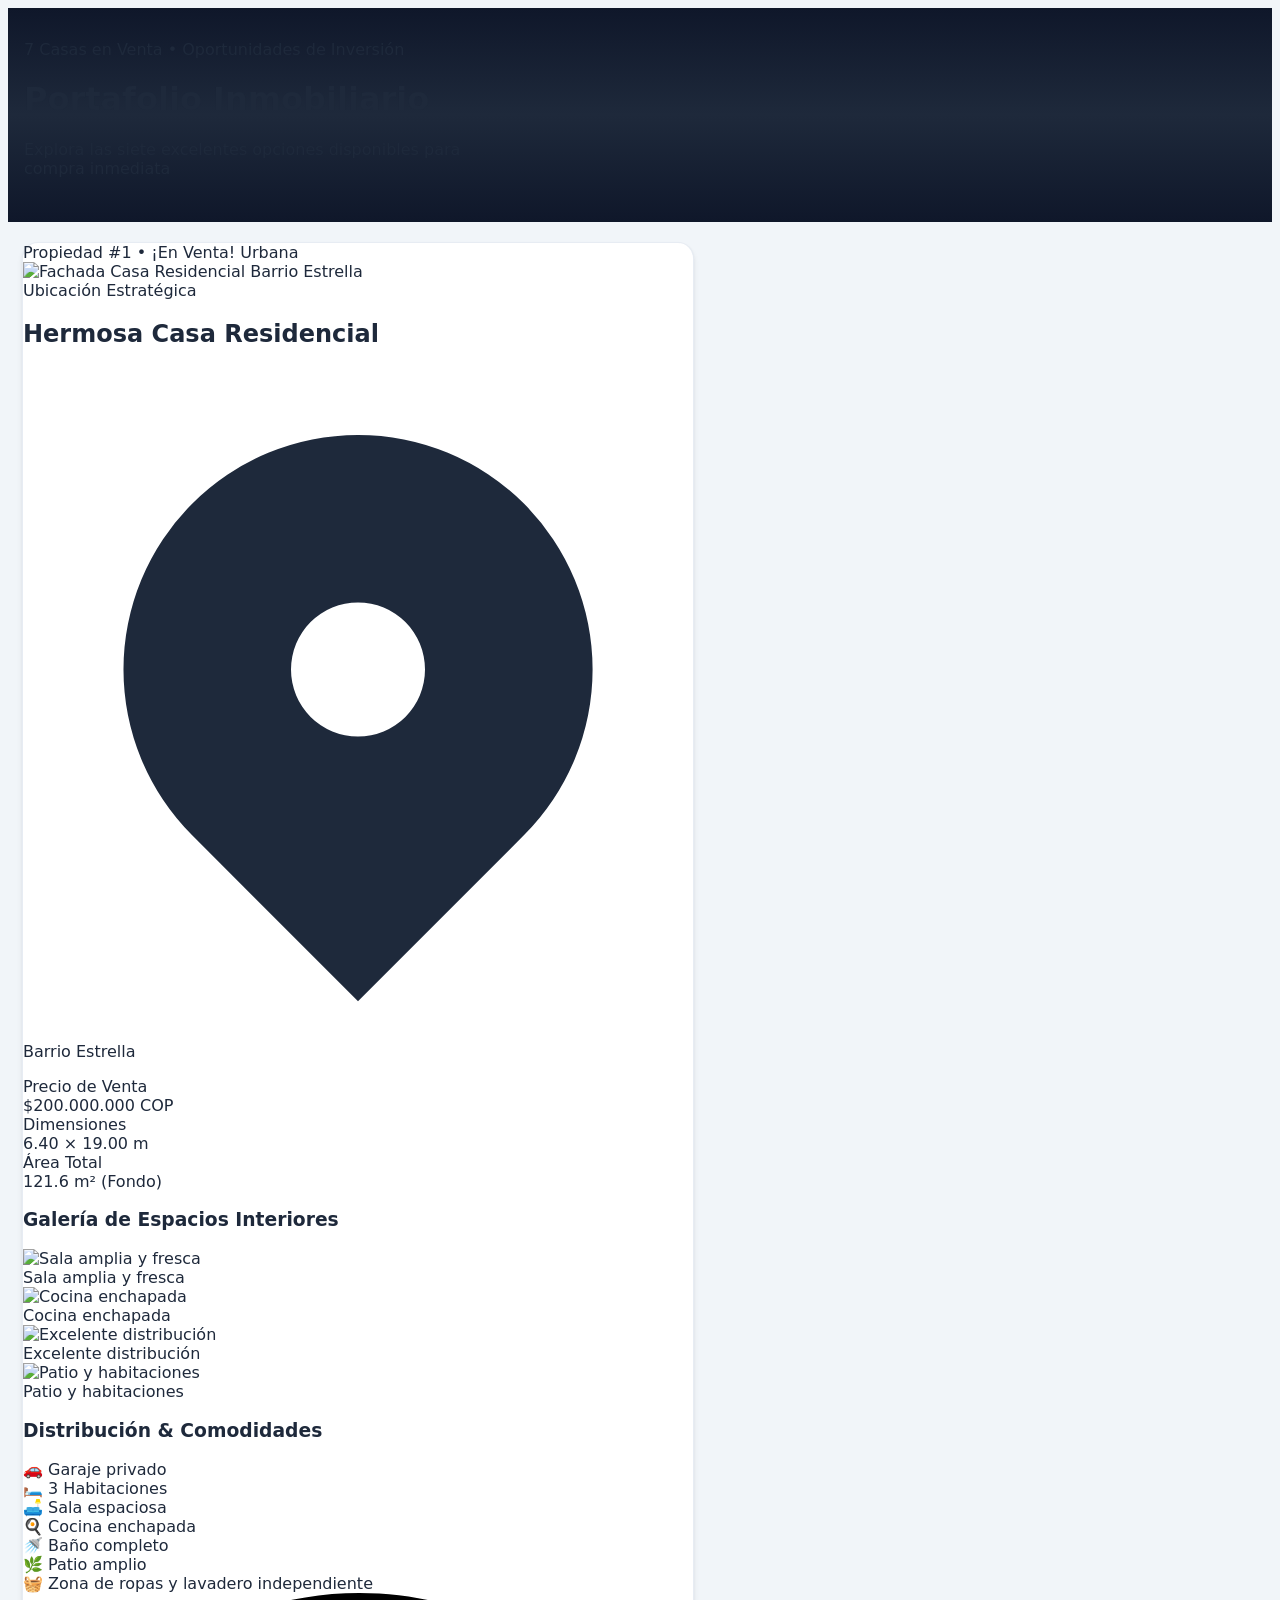
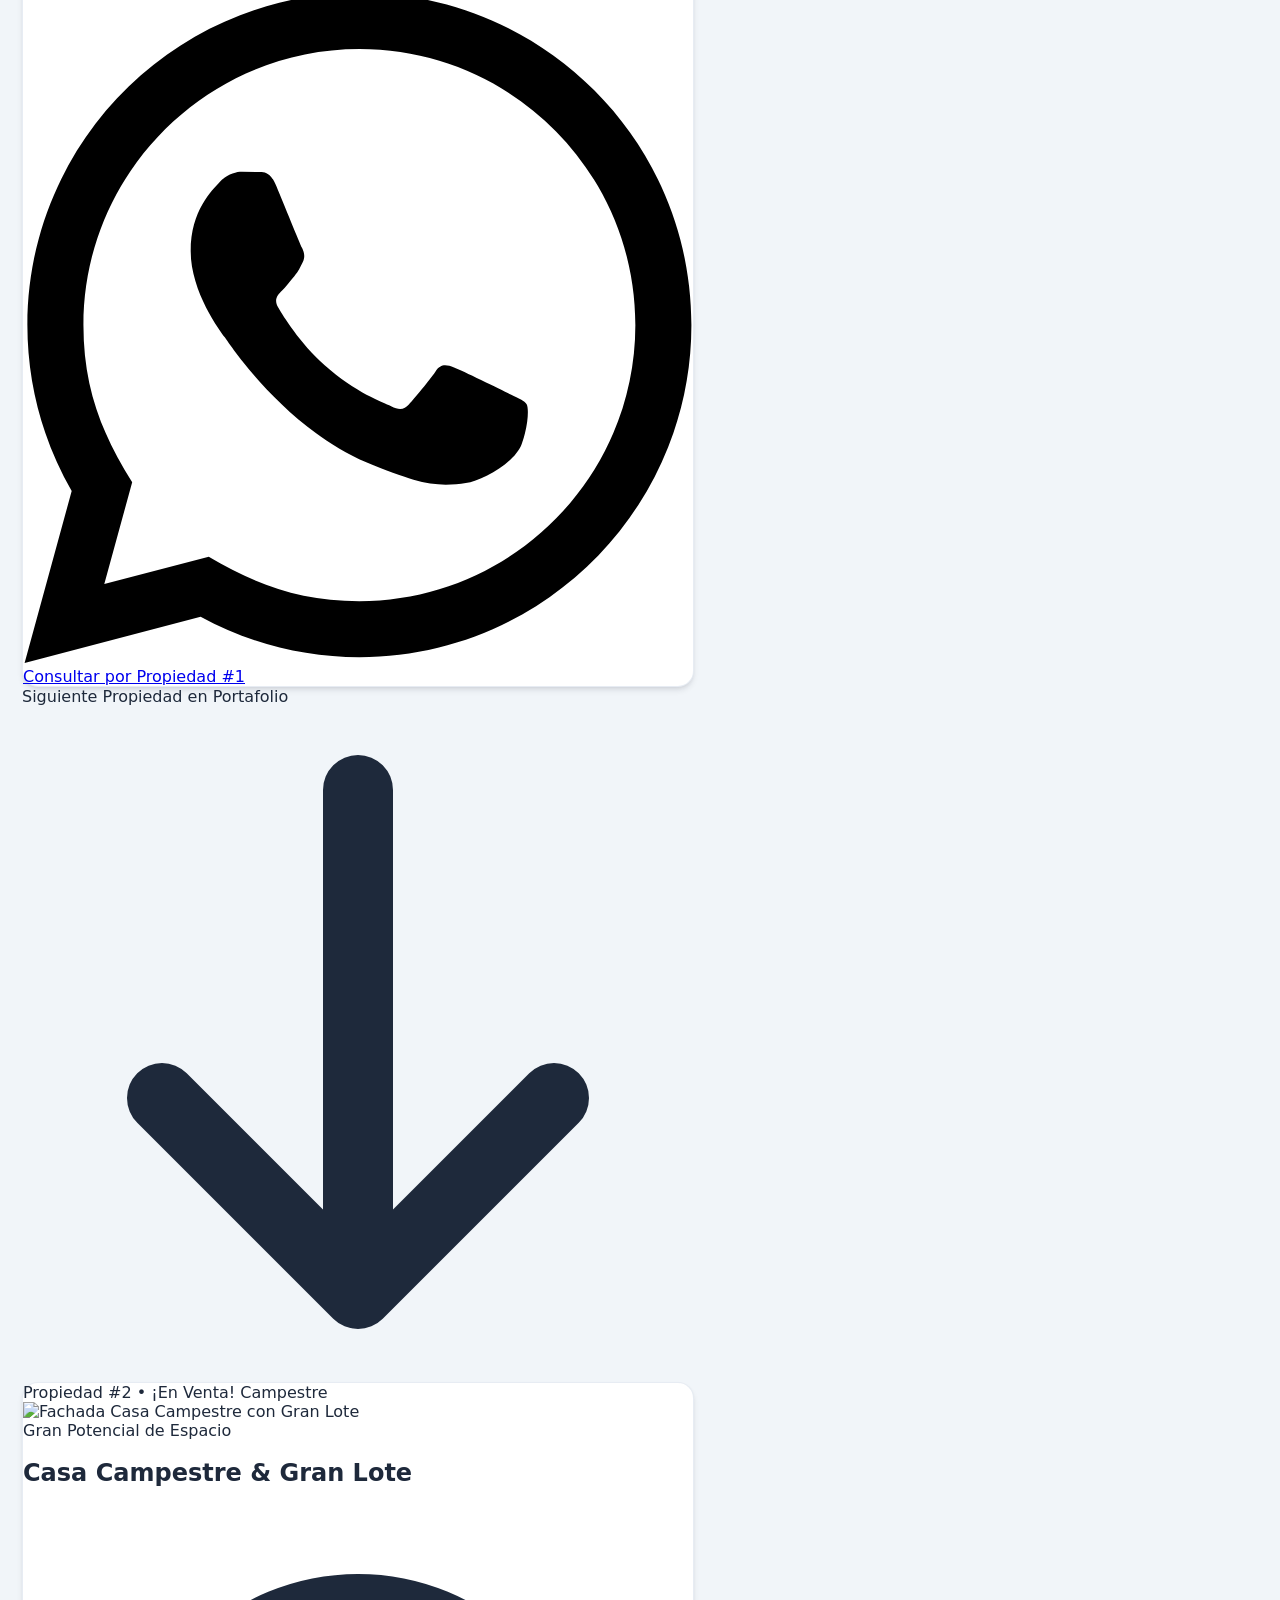
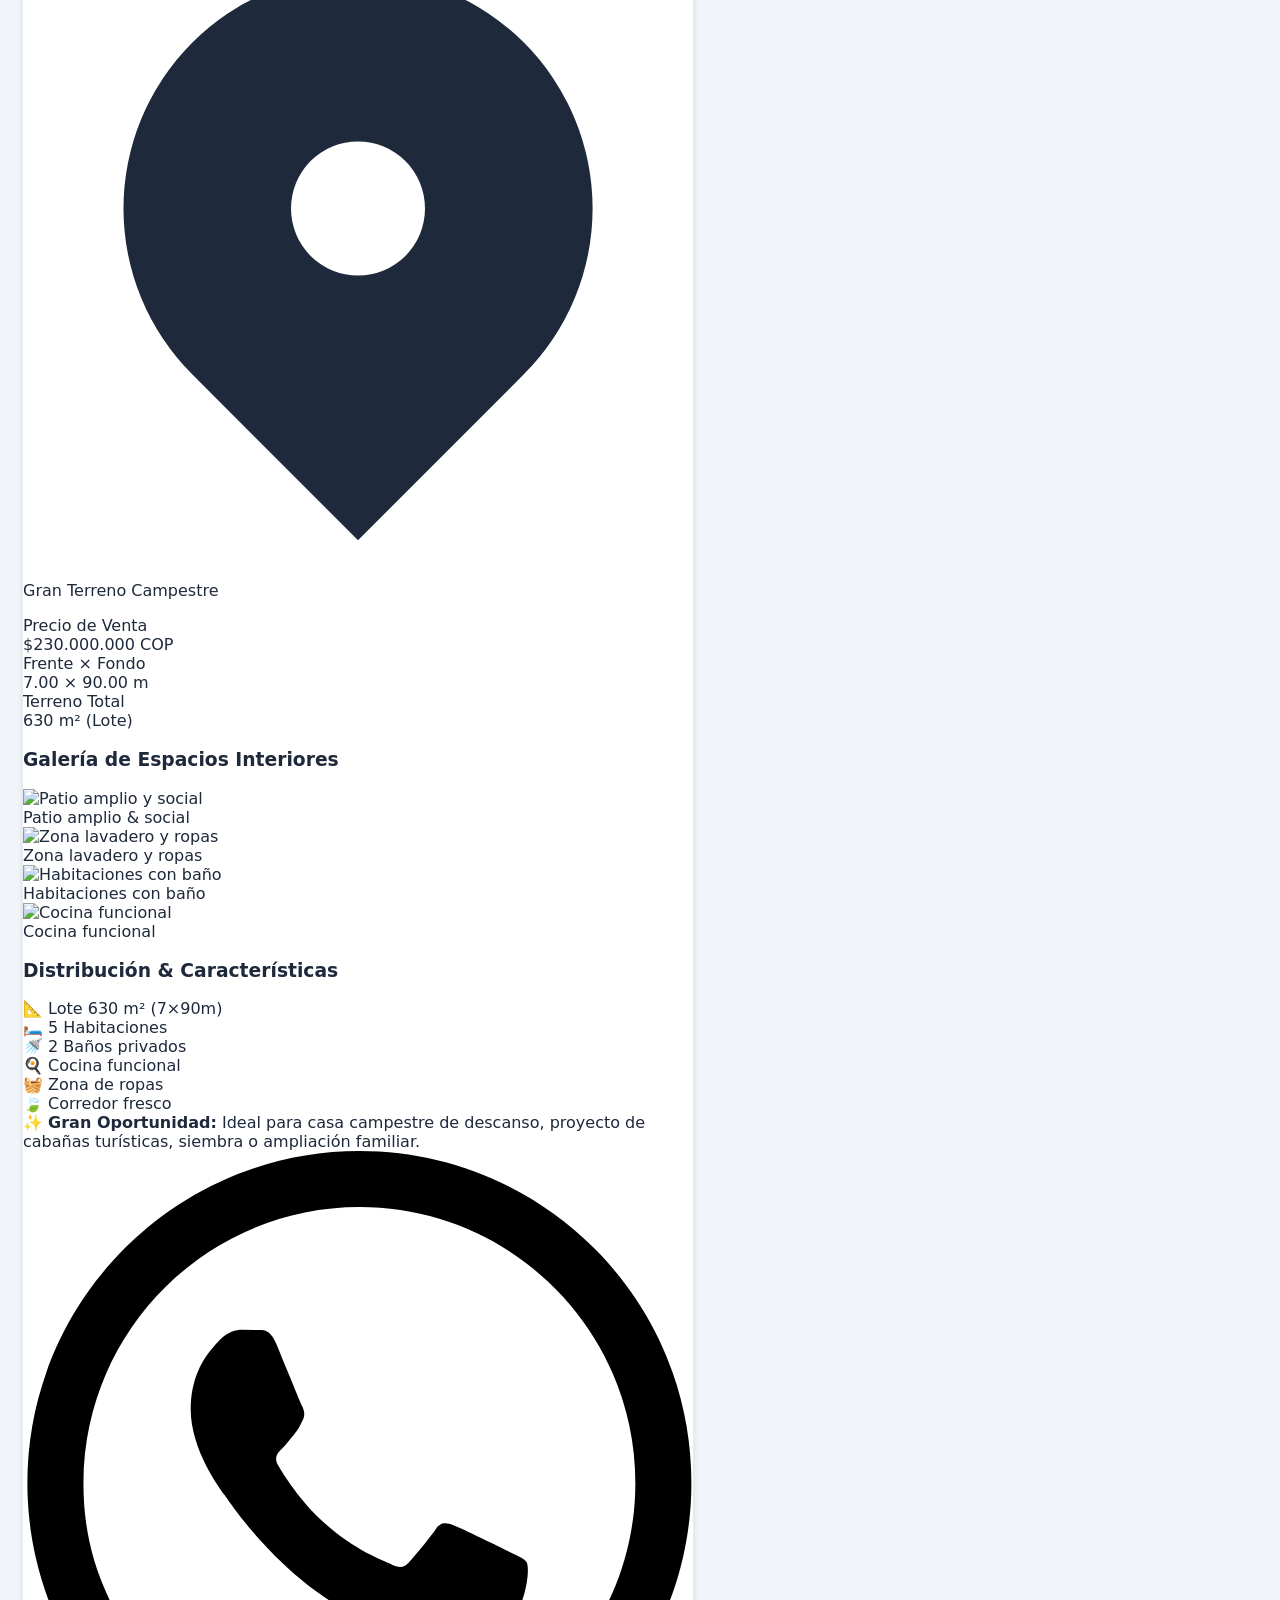
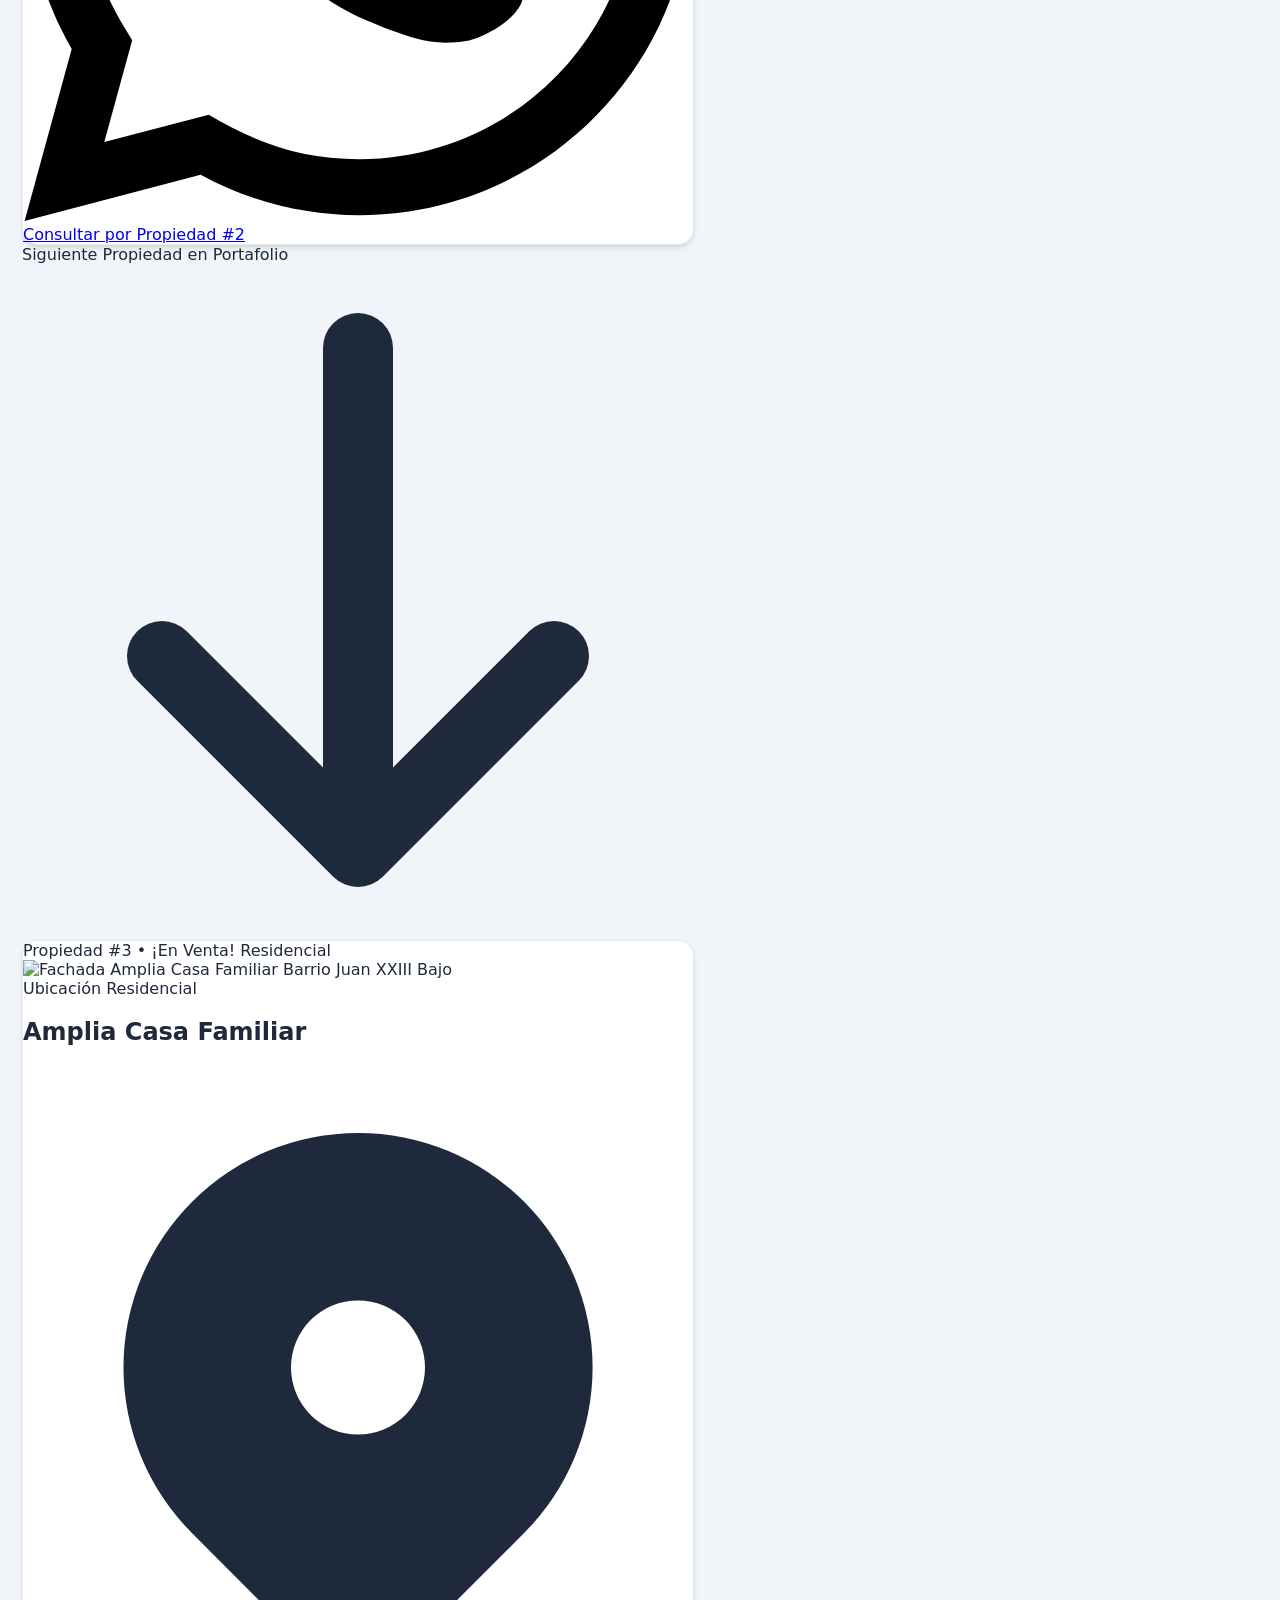
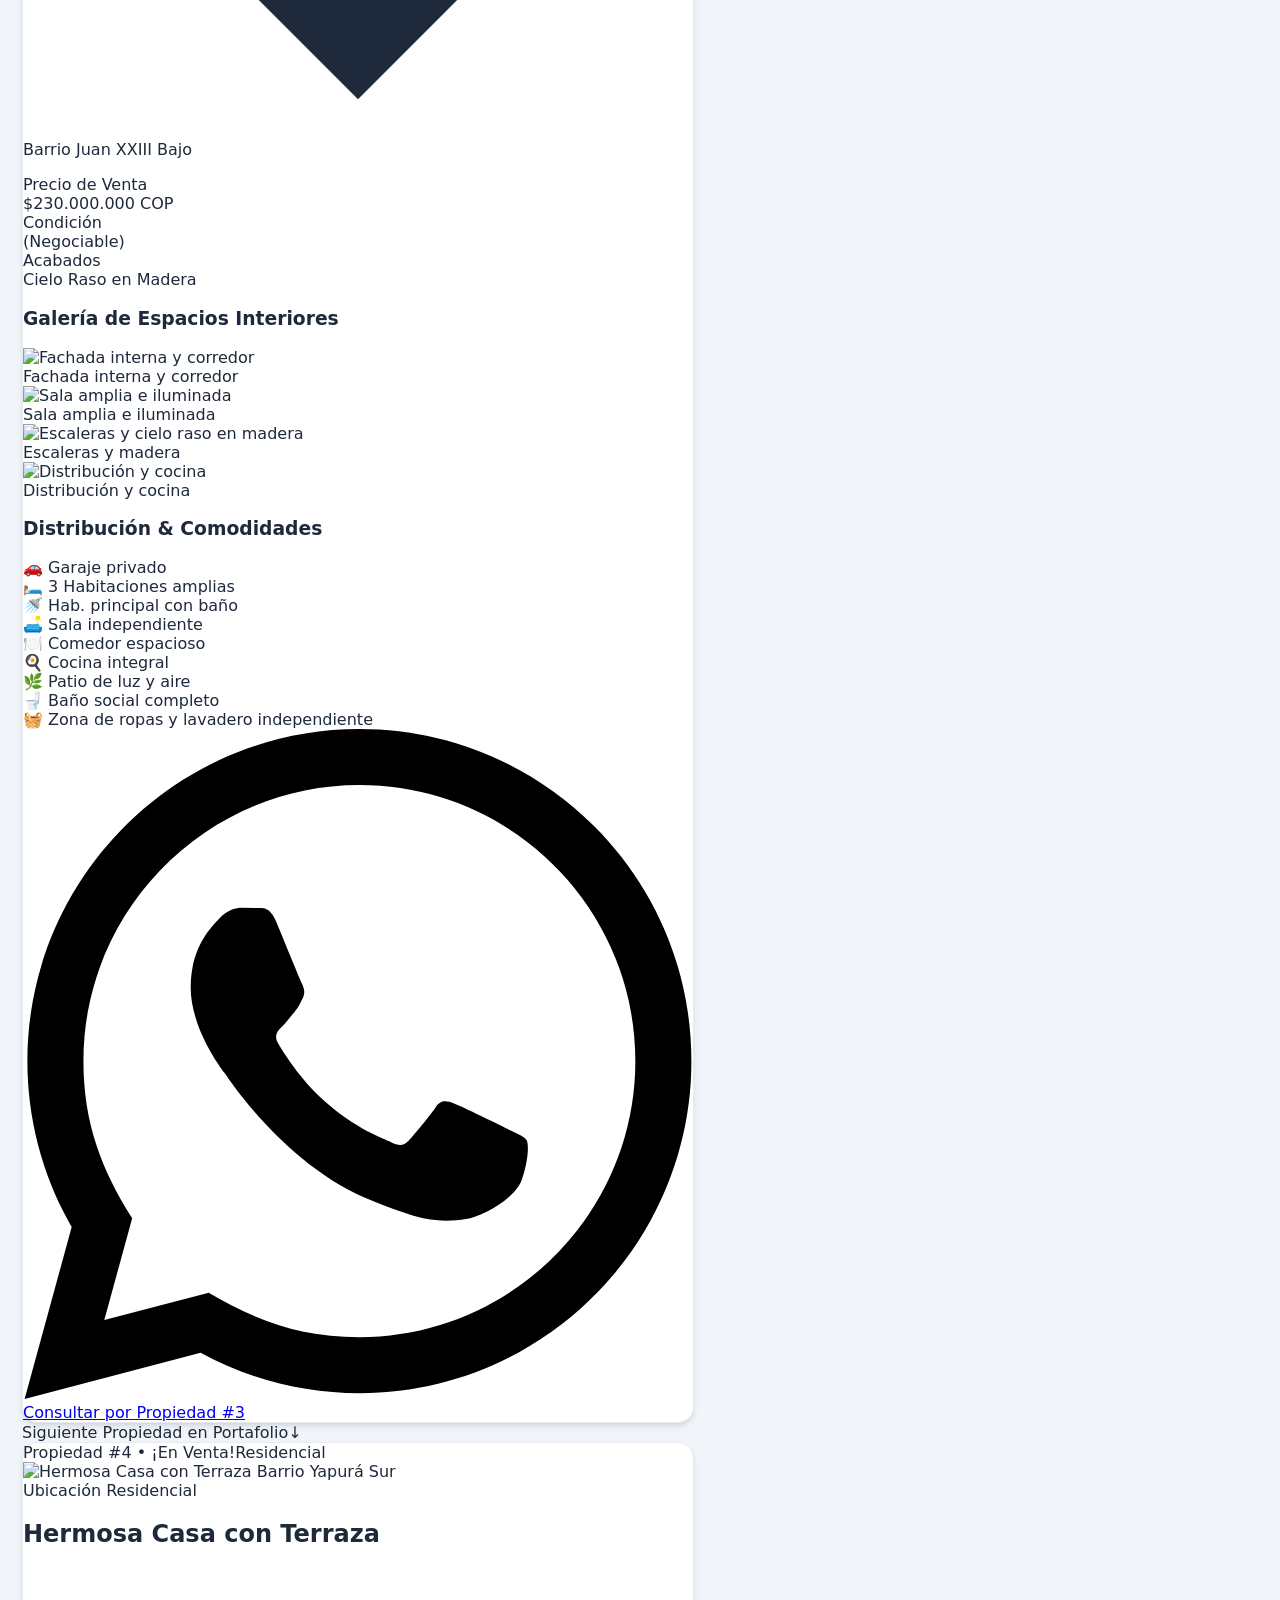
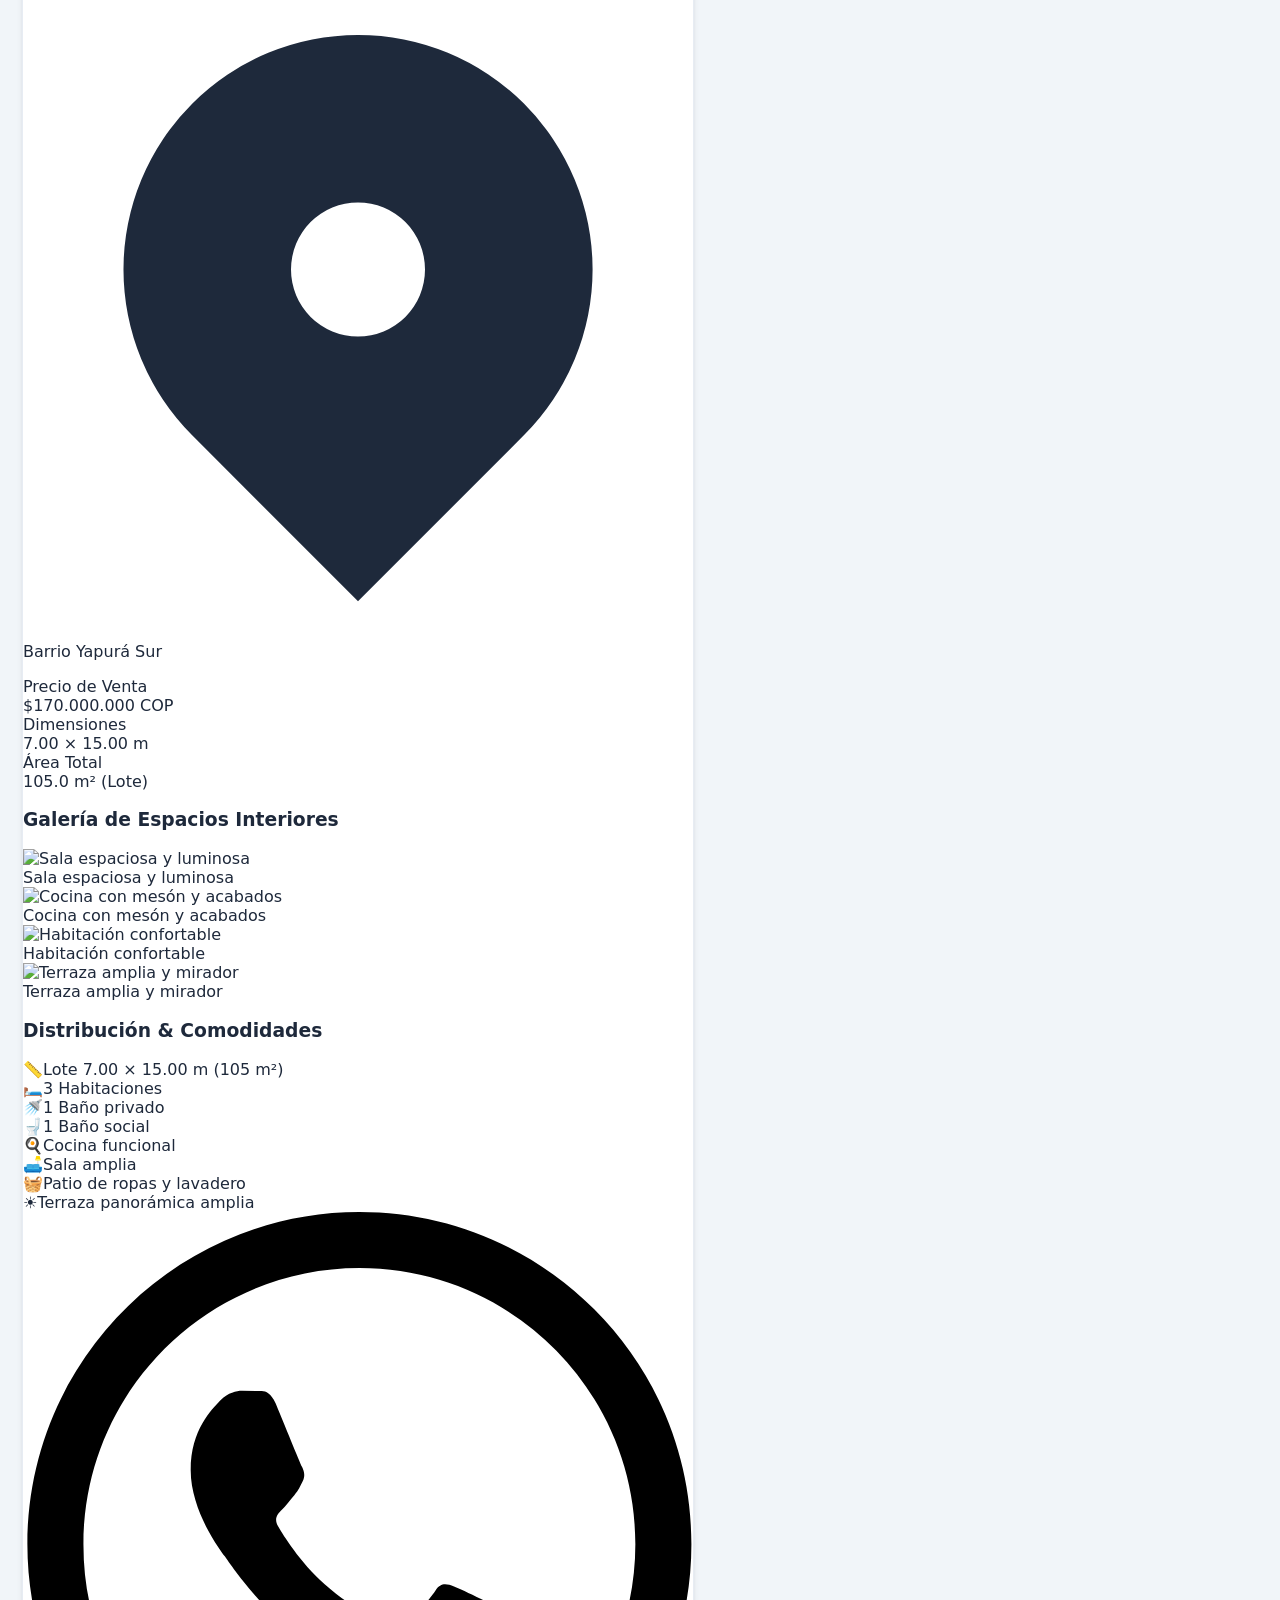
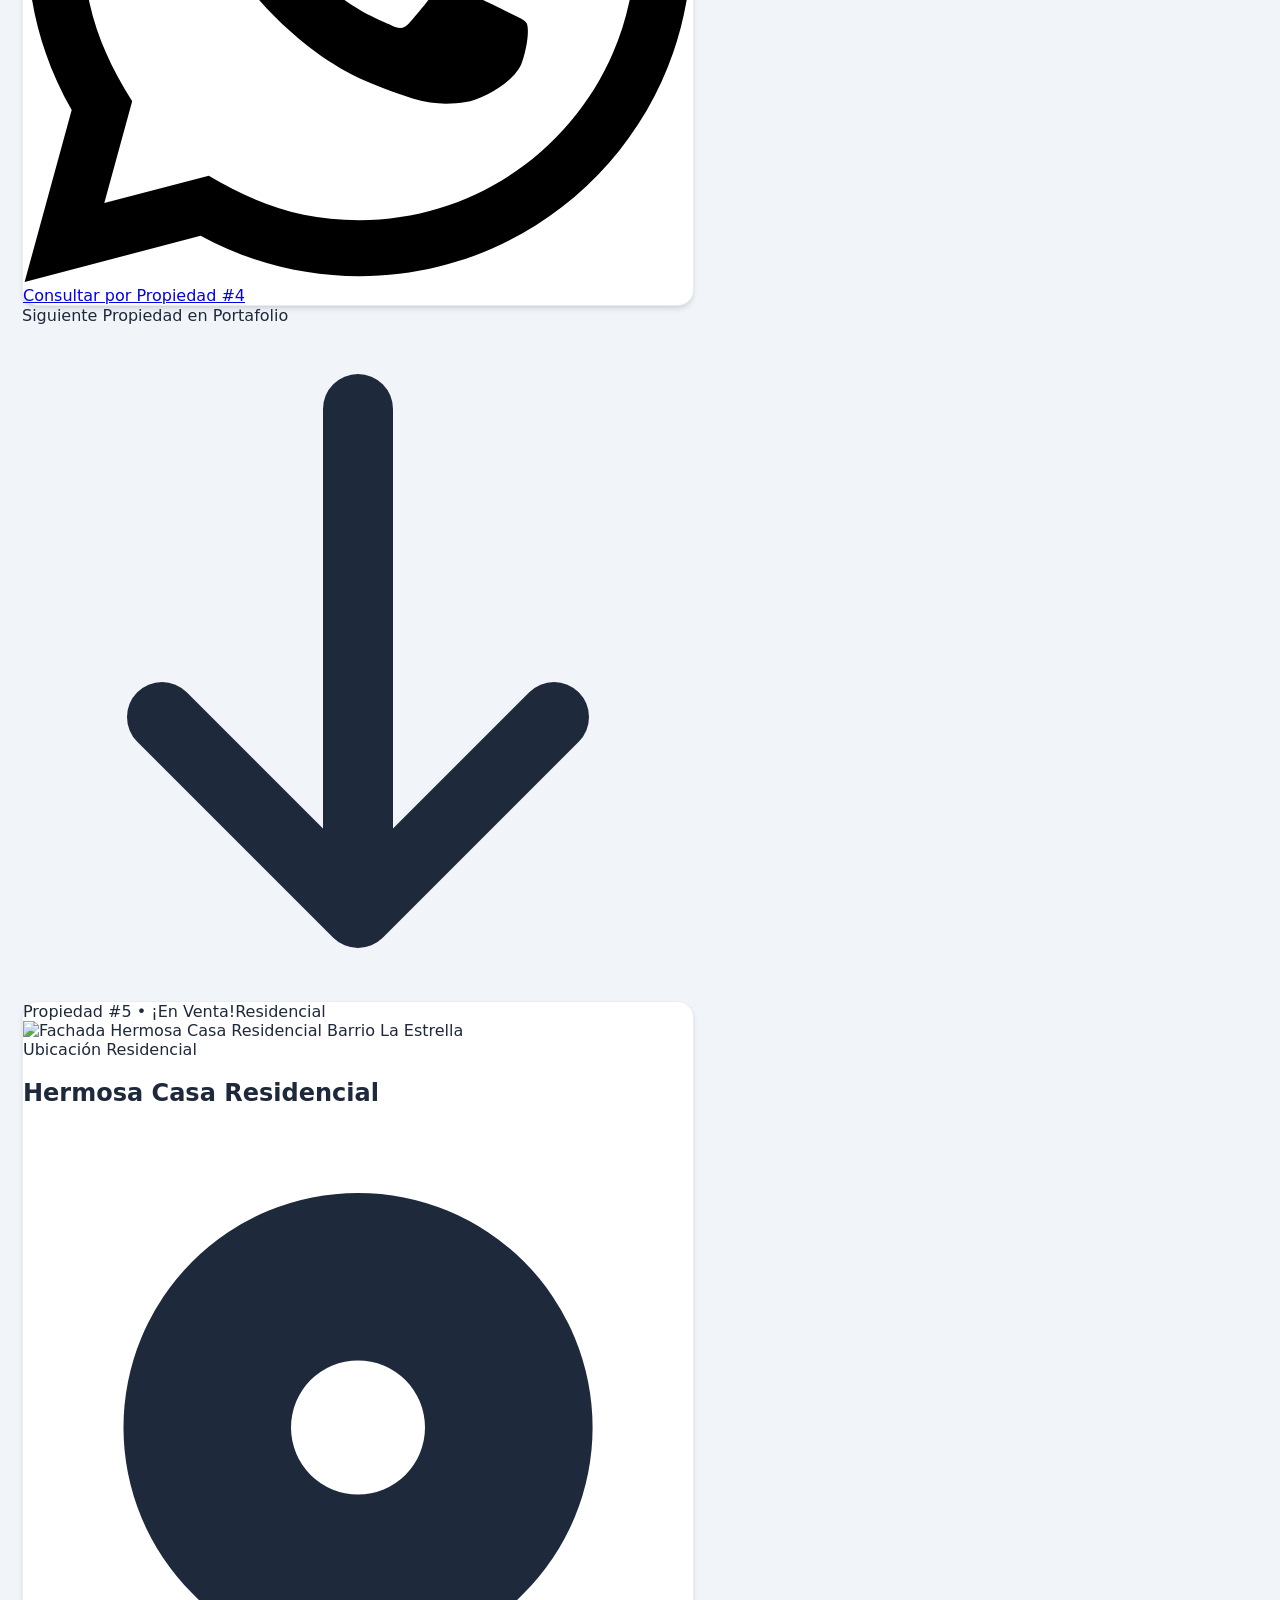
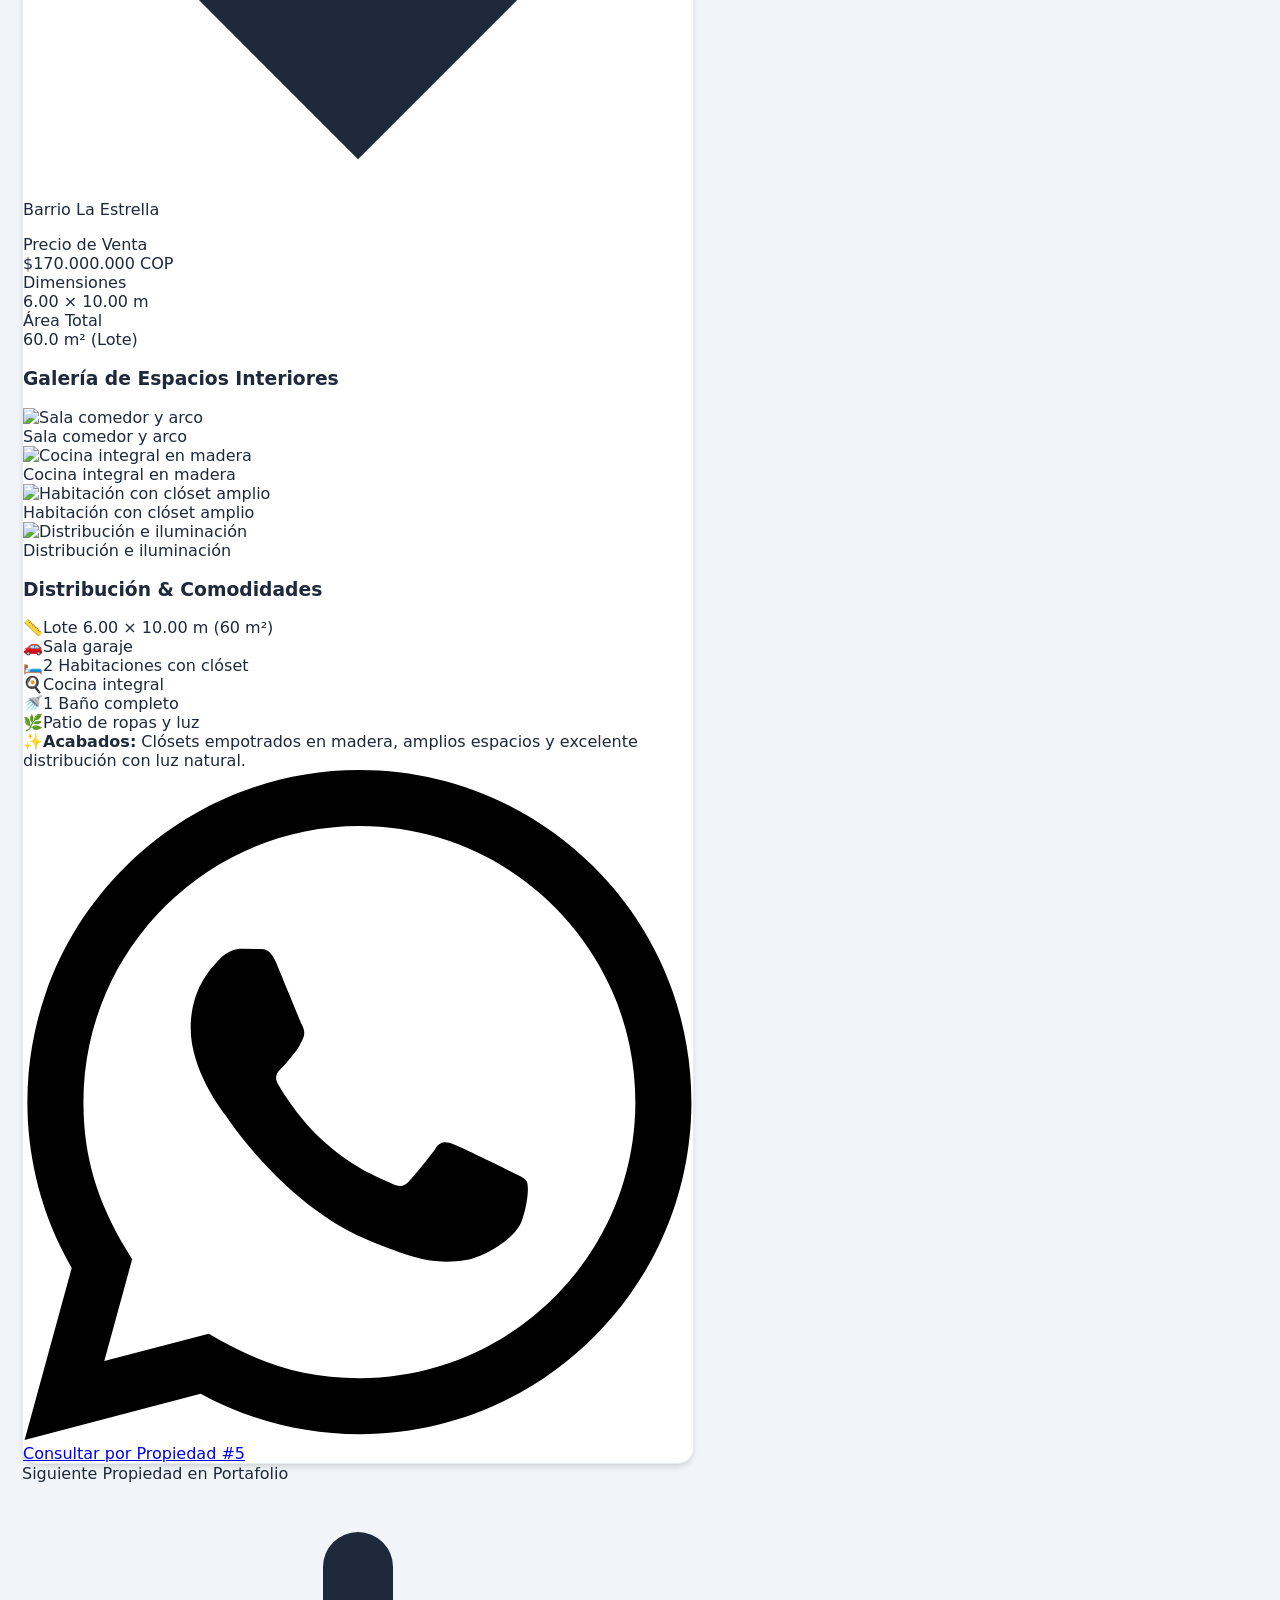
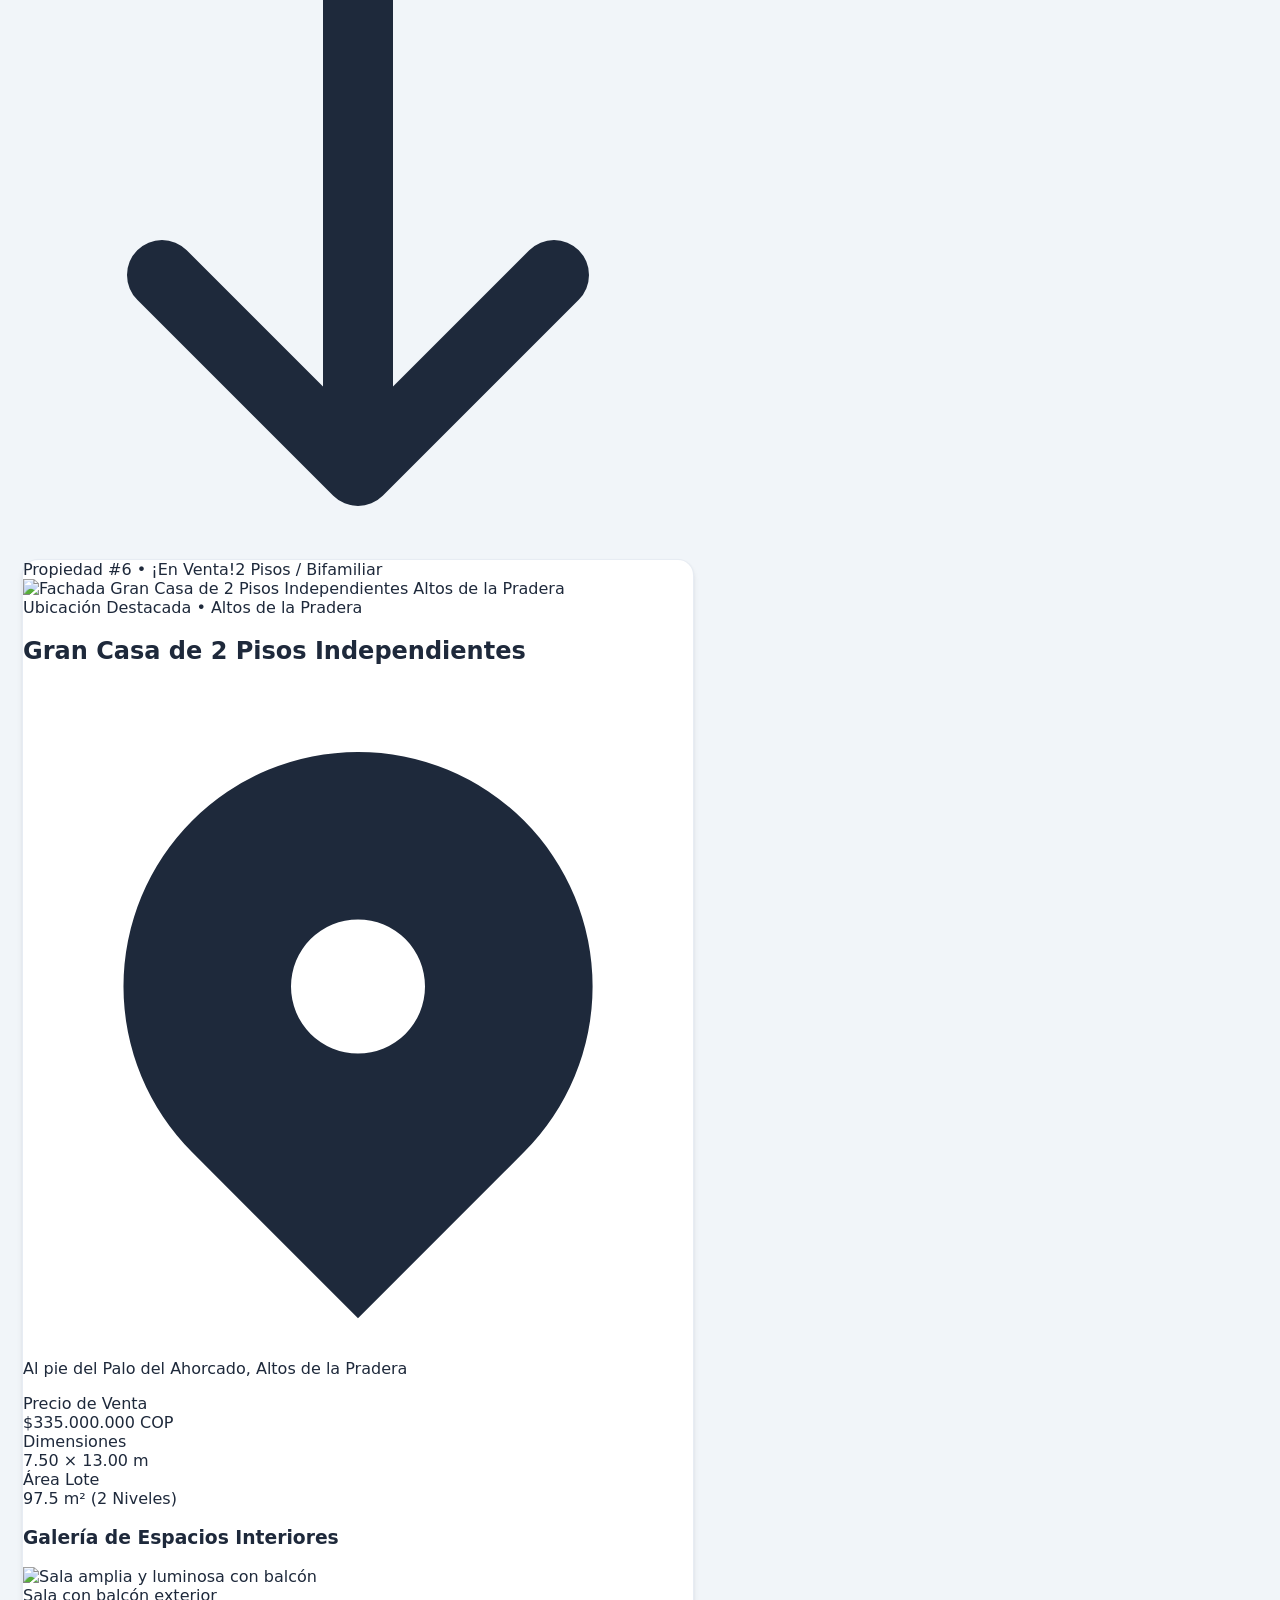
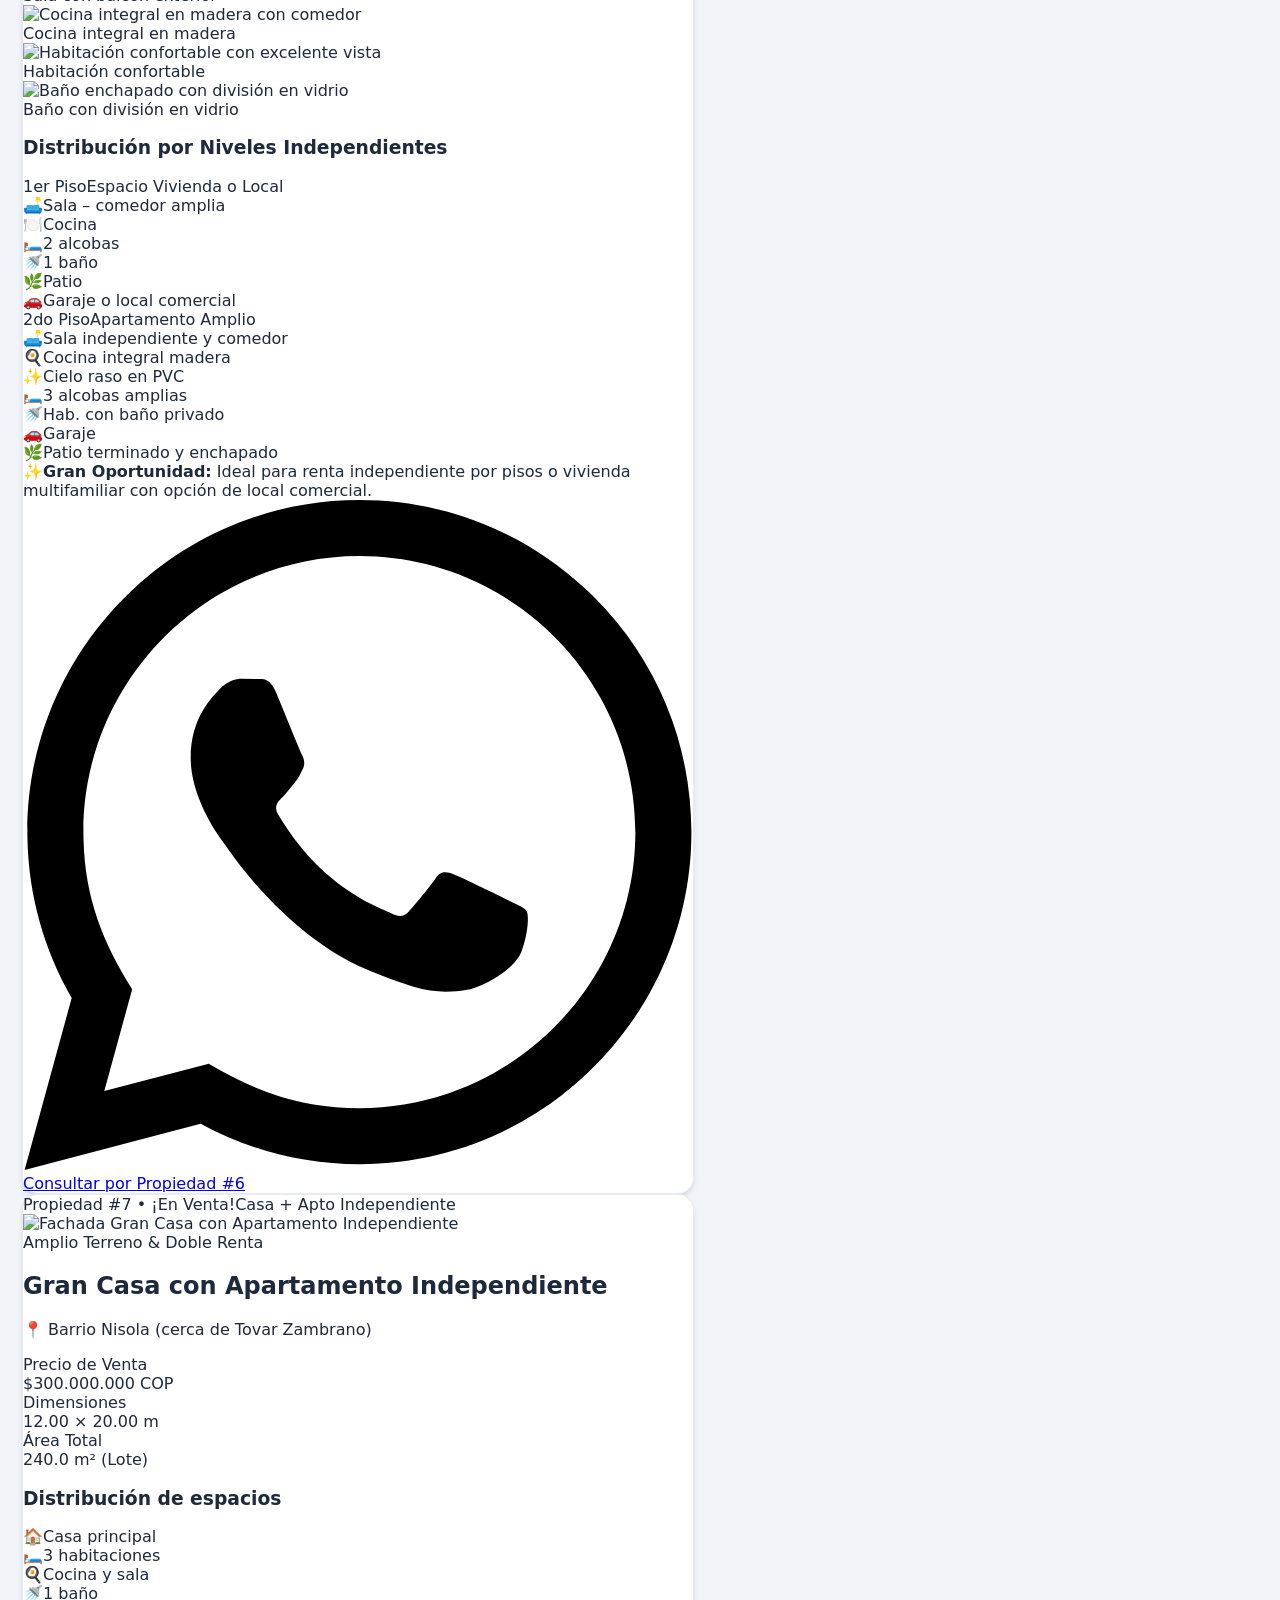
==== commit 815c0103: "Actualizar index con precios de propiedades Co-authored-by: Copilot <223556219+Copilot@users.noreply" ====
--- a/index.html
+++ b/index.html
@@ -297,7 +297,7 @@
 <span>Precio de Venta</span>
 </div>
 <div class="text-right">
-<span class="text-lg sm:text-xl font-black text-teal-950 tracking-tight">$185.000.000 <span class="text-xs font-bold text-teal-700">COP</span></span>
+<span class="text-lg sm:text-xl font-black text-teal-950 tracking-tight">$230.000.000 <span class="text-xs font-bold text-teal-700">COP</span></span>
 </div>
 </div>
 <div class="flex items-center justify-between border-t border-teal-100 pt-2">
@@ -401,7 +401,7 @@
 </div>
 </div>
 </article><!-- BEGIN: TransitionDivider --><div class="flex items-center justify-center my-6"><div class="inline-flex items-center gap-2 px-4 py-2 rounded-full bg-[#1b2533] text-amber-400 text-xs font-bold tracking-wider uppercase shadow-sm border border-slate-700"><span>Siguiente Propiedad en Portafolio</span><span>↓</span></div></div><!-- END: TransitionDivider --><!-- BEGIN: PropertyFourCard --><article class="bg-white rounded-2xl shadow-md border border-slate-200/80 overflow-hidden" data-purpose="property-four"><div class="bg-gradient-to-r from-teal-700 to-emerald-700 px-4 py-2.5 flex items-center justify-between text-white"><span class="inline-flex items-center gap-1.5 text-xs font-black tracking-wider uppercase bg-white/20 px-2.5 py-0.5 rounded-full backdrop-blur-sm">Propiedad #4 • ¡En Venta!</span><span class="text-xs font-semibold bg-emerald-500 text-white px-2 py-0.5 rounded uppercase">Residencial</span></div><div class="relative aspect-[4/3] bg-slate-900 overflow-hidden group"><img alt="Hermosa Casa con Terraza Barrio Yapurá Sur" class="w-full h-full object-cover object-center" loading="lazy" src="https://lh3.googleusercontent.com/aida-public/[base64]"/><div class="absolute inset-0 bg-gradient-to-t from-black/80 via-black/20 to-transparent flex flex-col justify-end p-4 text-white"><span class="text-xs font-bold text-teal-300 tracking-wide uppercase">Ubicación Residencial</span><h2 class="text-xl font-extrabold leading-tight drop-shadow-sm">Hermosa Casa con Terraza</h2><p class="text-xs text-slate-200 flex items-center gap-1 mt-0.5"><svg class="w-3.5 h-3.5 text-teal-400" fill="currentColor" viewbox="0 0 20 20"><path clip-rule="evenodd" d="M5.05 4.05a7 7 0 119.9 9.9L10 18.9l-4.95-4.95a7 7 0 010-9.9zM10 11a2 2 0 100-4 2 2 0 000 4z" fill-rule="evenodd"></path></svg> Barrio Yapurá Sur</p></div></div><div class="bg-teal-50 border-y border-teal-100 p-3.5 space-y-2.5"><div class="flex items-center justify-between"><div class="inline-flex items-center gap-1.5 px-2.5 py-1 rounded-md bg-teal-600 text-white text-[11px] font-black uppercase tracking-wider shadow-sm"><span>Precio de Venta</span></div><div class="text-right"><span class="text-lg sm:text-xl font-black text-teal-950 tracking-tight">$170.000.000 <span class="text-xs font-bold text-teal-700">COP</span></span></div></div><div class="flex items-center justify-between border-t border-teal-100 pt-2"><div><div class="text-[10px] font-bold uppercase text-teal-700 tracking-wider">Dimensiones</div><div class="text-sm font-black text-teal-950">7.00 × 15.00 m</div></div><div class="text-right"><div><div class="text-[10px] font-bold uppercase text-teal-700 tracking-wider">Área Total</div><div class="text-sm font-black text-teal-950">105.0 m² <span class="text-xs font-medium text-teal-800">(Lote)</span></div></div></div></div></div><div class="p-4 space-y-4"><div><h3 class="text-xs font-bold uppercase tracking-wider text-slate-500 mb-2">Galería de Espacios Interiores</h3><div class="grid grid-cols-2 gap-2"><div class="relative rounded-xl overflow-hidden aspect-[4/3] bg-slate-100 shadow-sm border border-slate-200"><img alt="Sala espaciosa y luminosa" class="w-full h-full object-cover" src="https://lh3.googleusercontent.com/aida-public/[base64]"/><span class="absolute bottom-0 inset-x-0 bg-slate-900/75 text-white text-[11px] font-semibold py-1 px-2 truncate">Sala espaciosa y luminosa</span></div><div class="relative rounded-xl overflow-hidden aspect-[4/3] bg-slate-100 shadow-sm border border-slate-200"><img alt="Cocina con mesón y acabados" class="w-full h-full object-cover" src="https://lh3.googleusercontent.com/aida-public/[base64]"/><span class="absolute bottom-0 inset-x-0 bg-slate-900/75 text-white text-[11px] font-semibold py-1 px-2 truncate">Cocina con mesón y acabados</span></div><div class="relative rounded-xl overflow-hidden aspect-[4/3] bg-slate-100 shadow-sm border border-slate-200"><img alt="Habitación confortable" class="w-full h-full object-cover" src="https://lh3.googleusercontent.com/aida-public/[base64]"/><span class="absolute bottom-0 inset-x-0 bg-slate-900/75 text-white text-[11px] font-semibold py-1 px-2 truncate">Habitación confortable</span></div><div class="relative rounded-xl overflow-hidden aspect-[4/3] bg-slate-100 shadow-sm border border-slate-200"><img alt="Terraza amplia y mirador" class="w-full h-full object-cover" src="https://lh3.googleusercontent.com/aida-public/[base64]"/><span class="absolute bottom-0 inset-x-0 bg-slate-900/75 text-white text-[11px] font-semibold py-1 px-2 truncate">Terraza amplia y mirador</span></div></div></div><div class="pt-2"><h3 class="text-xs font-bold uppercase tracking-wider text-slate-500 mb-2.5">Distribución &amp; Comodidades</h3><div class="grid grid-cols-2 gap-2 text-xs font-medium text-slate-700"><div class="flex items-center gap-2 p-2 bg-slate-50 rounded-lg border border-slate-100"><span class="w-6 h-6 rounded-md bg-teal-100 text-teal-700 flex items-center justify-center font-bold text-xs">📏</span><span>Lote 7.00 × 15.00 m (105 m²)</span></div><div class="flex items-center gap-2 p-2 bg-slate-50 rounded-lg border border-slate-100"><span class="w-6 h-6 rounded-md bg-teal-100 text-teal-700 flex items-center justify-center font-bold text-xs">🛏️</span><span>3 Habitaciones</span></div><div class="flex items-center gap-2 p-2 bg-slate-50 rounded-lg border border-slate-100"><span class="w-6 h-6 rounded-md bg-teal-100 text-teal-700 flex items-center justify-center font-bold text-xs">🚿</span><span>1 Baño privado</span></div><div class="flex items-center gap-2 p-2 bg-slate-50 rounded-lg border border-slate-100"><span class="w-6 h-6 rounded-md bg-teal-100 text-teal-700 flex items-center justify-center font-bold text-xs">🚽</span><span>1 Baño social</span></div><div class="flex items-center gap-2 p-2 bg-slate-50 rounded-lg border border-slate-100"><span class="w-6 h-6 rounded-md bg-teal-100 text-teal-700 flex items-center justify-center font-bold text-xs">🍳</span><span>Cocina funcional</span></div><div class="flex items-center gap-2 p-2 bg-slate-50 rounded-lg border border-slate-100"><span class="w-6 h-6 rounded-md bg-teal-100 text-teal-700 flex items-center justify-center font-bold text-xs">🛋️</span><span>Sala amplia</span></div><div class="flex items-center gap-2 p-2 bg-slate-50 rounded-lg border border-slate-100"><span class="w-6 h-6 rounded-md bg-teal-100 text-teal-700 flex items-center justify-center font-bold text-xs">🧺</span><span>Patio de ropas y lavadero</span></div><div class="flex items-center gap-2 p-2 bg-slate-50 rounded-lg border border-slate-100"><span class="w-6 h-6 rounded-md bg-teal-100 text-teal-700 flex items-center justify-center font-bold text-xs">☀️</span><span>Terraza panorámica amplia</span></div></div></div><div class="pt-2"><a class="w-full flex items-center justify-center gap-2 py-3 px-4 bg-teal-600 hover:bg-teal-700 active:scale-[0.98] transition rounded-xl text-white font-bold text-xs uppercase tracking-wider shadow-sm" href="https://wa.me/573124860459?text=Hola,%20deseo%20m%C3%A1s%20informaci%C3%B3n%20sobre%20la%20Propiedad%204%20en%20Barrio%20Yapur%C3%A1%20Sur%20de%20170%20millones"><svg class="w-4 h-4 fill-current" viewbox="0 0 24 24"><path d="M.057 24l1.687-6.163c-1.041-1.804-1.588-3.849-1.587-5.946.003-6.556 5.338-11.891 11.893-11.891 3.181.001 6.167 1.24 8.413 3.488 2.245 2.248 3.481 5.236 3.48 8.414-.003 6.557-5.338 11.892-11.893 11.892-1.99-.001-3.951-.5-5.688-1.448l-6.305 1.654zm6.597-3.807c1.676.995 3.276 1.591 5.392 1.592 5.448 0 9.886-4.434 9.889-9.885.002-5.462-4.415-9.89-9.881-9.892-5.452 0-9.887 4.434-9.889 9.884-.001 2.225.651 3.891 1.746 5.634l-.999 3.648 3.742-.981zm11.387-5.464c-.074-.124-.272-.198-.57-.347-.297-.149-1.758-.868-2.031-.967-.272-.099-.47-.149-.669.149-.198.297-.768.967-.941 1.165-.173.198-.347.223-.644.074-.297-.149-1.255-.462-2.39-1.475-.883-.788-1.48-1.761-1.653-2.059-.173-.297-.018-.458.13-.606.134-.133.297-.347.446-.521.151-.172.2-.296.3-.495.099-.198.05-.372-.025-.521-.075-.148-.669-1.611-.916-2.206-.242-.579-.487-.501-.669-.51l-.57-.01c-.198 0-.52.074-.792.372s-1.04 1.016-1.04 2.479 1.065 2.876 1.213 3.074c.149.198 2.095 3.2 5.076 4.487.709.306 1.263.489 1.694.626.712.226 1.36.194 1.872.118.571-.085 1.758-.719 2.006-1.413.248-.695.248-1.29.173-1.414z"></path></svg> Consultar por Propiedad #4</a></div></div></article><!-- END: PropertyFourCard -->
-<!-- END: PropertyThreeCard --><!-- BEGIN: TransitionDivider --><div class="py-2 text-center" data-purpose="transition-divider-4"><div class="flex items-center justify-center gap-3"><span class="h-px bg-slate-300 w-16"></span><div class="inline-flex items-center gap-2 bg-slate-800 text-amber-400 font-black text-[11px] px-3.5 py-1.5 rounded-full shadow-sm uppercase tracking-widest"><span>Siguiente Propiedad en Portafolio</span><svg class="w-3.5 h-3.5 animate-bounce" fill="none" stroke="currentColor" viewbox="0 0 24 24"><path d="M19 14l-7 7m0 0l-7-7m7 7V3" stroke-linecap="round" stroke-linejoin="round" stroke-width="2.5"></path></svg></div><span class="h-px bg-slate-300 w-16"></span></div></div><!-- END: TransitionDivider --><!-- BEGIN: PropertyFiveCard --><article class="bg-white rounded-2xl shadow-md border border-slate-200/80 overflow-hidden" data-purpose="property-five"><div class="bg-gradient-to-r from-teal-700 to-emerald-700 px-4 py-2.5 flex items-center justify-between text-white"><span class="inline-flex items-center gap-1.5 text-xs font-black tracking-wider uppercase bg-white/20 px-2.5 py-0.5 rounded-full backdrop-blur-sm">Propiedad #5 • ¡En Venta!</span><span class="text-xs font-semibold bg-emerald-500 text-white px-2 py-0.5 rounded uppercase">Residencial</span></div><div class="relative aspect-[4/3] bg-slate-900 overflow-hidden group"><img alt="Fachada Hermosa Casa Residencial Barrio La Estrella" class="w-full h-full object-cover object-center" loading="lazy" src="https://lh3.googleusercontent.com/aida-public/[base64]"/><div class="absolute inset-0 bg-gradient-to-t from-black/80 via-black/20 to-transparent flex flex-col justify-end p-4 text-white"><span class="text-xs font-bold text-teal-300 tracking-wide uppercase">Ubicación Residencial</span><h2 class="text-xl font-extrabold leading-tight drop-shadow-sm">Hermosa Casa Residencial</h2><p class="text-xs text-slate-200 flex items-center gap-1 mt-0.5"><svg class="w-3.5 h-3.5 text-teal-400" fill="currentColor" viewbox="0 0 20 20"><path clip-rule="evenodd" d="M5.05 4.05a7 7 0 119.9 9.9L10 18.9l-4.95-4.95a7 7 0 010-9.9zM10 11a2 2 0 100-4 2 2 0 000 4z" fill-rule="evenodd"></path></svg> Barrio La Estrella</p></div></div><div class="bg-teal-50 border-y border-teal-100 p-3.5 space-y-2.5"><div class="flex items-center justify-between"><div class="inline-flex items-center gap-1.5 px-2.5 py-1 rounded-md bg-teal-600 text-white text-[11px] font-black uppercase tracking-wider shadow-sm"><span>Precio de Venta</span></div><div class="text-right"><span class="text-lg sm:text-xl font-black text-teal-950 tracking-tight">$185.000.000 <span class="text-xs font-bold text-teal-700">COP</span></span></div></div><div class="flex items-center justify-between border-t border-teal-100 pt-2"><div><div class="text-[10px] font-bold uppercase text-teal-700 tracking-wider">Dimensiones</div><div class="text-sm font-black text-teal-950">6.00 × 10.00 m</div></div><div class="text-right"><div><div class="text-[10px] font-bold uppercase text-teal-700 tracking-wider">Área Total</div><div class="text-sm font-black text-teal-950">60.0 m² <span class="text-xs font-medium text-teal-800">(Lote)</span></div></div></div></div></div><div class="p-4 space-y-4"><div><h3 class="text-xs font-bold uppercase tracking-wider text-slate-500 mb-2">Galería de Espacios Interiores</h3><div class="grid grid-cols-2 gap-2"><div class="relative rounded-xl overflow-hidden aspect-[4/3] bg-slate-100 shadow-sm border border-slate-200"><img alt="Sala comedor y arco" class="w-full h-full object-cover" src="https://lh3.googleusercontent.com/aida-public/[base64]"/><span class="absolute bottom-0 inset-x-0 bg-slate-900/75 text-white text-[11px] font-semibold py-1 px-2 truncate">Sala comedor y arco</span></div><div class="relative rounded-xl overflow-hidden aspect-[4/3] bg-slate-100 shadow-sm border border-slate-200"><img alt="Cocina integral en madera" class="w-full h-full object-cover" src="https://lh3.googleusercontent.com/aida-public/[base64]"/><span class="absolute bottom-0 inset-x-0 bg-slate-900/75 text-white text-[11px] font-semibold py-1 px-2 truncate">Cocina integral en madera</span></div><div class="relative rounded-xl overflow-hidden aspect-[4/3] bg-slate-100 shadow-sm border border-slate-200"><img alt="Habitación con clóset amplio" class="w-full h-full object-cover" src="https://lh3.googleusercontent.com/aida-public/[base64]"/><span class="absolute bottom-0 inset-x-0 bg-slate-900/75 text-white text-[11px] font-semibold py-1 px-2 truncate">Habitación con clóset amplio</span></div><div class="relative rounded-xl overflow-hidden aspect-[4/3] bg-slate-100 shadow-sm border border-slate-200"><img alt="Distribución e iluminación" class="w-full h-full object-cover" src="https://lh3.googleusercontent.com/aida-public/[base64]"/><span class="absolute bottom-0 inset-x-0 bg-slate-900/75 text-white text-[11px] font-semibold py-1 px-2 truncate">Distribución e iluminación</span></div></div></div><div class="pt-2"><h3 class="text-xs font-bold uppercase tracking-wider text-slate-500 mb-2.5">Distribución &amp; Comodidades</h3><div class="grid grid-cols-2 gap-2 text-xs font-medium text-slate-700"><div class="flex items-center gap-2 p-2 bg-slate-50 rounded-lg border border-slate-100"><span class="w-6 h-6 rounded-md bg-teal-100 text-teal-700 flex items-center justify-center font-bold text-xs">📏</span><span>Lote 6.00 × 10.00 m (60 m²)</span></div><div class="flex items-center gap-2 p-2 bg-slate-50 rounded-lg border border-slate-100"><span class="w-6 h-6 rounded-md bg-teal-100 text-teal-700 flex items-center justify-center font-bold text-xs">🚗</span><span>Sala garaje</span></div><div class="flex items-center gap-2 p-2 bg-slate-50 rounded-lg border border-slate-100"><span class="w-6 h-6 rounded-md bg-teal-100 text-teal-700 flex items-center justify-center font-bold text-xs">🛏️</span><span>2 Habitaciones con clóset</span></div><div class="flex items-center gap-2 p-2 bg-slate-50 rounded-lg border border-slate-100"><span class="w-6 h-6 rounded-md bg-teal-100 text-teal-700 flex items-center justify-center font-bold text-xs">🍳</span><span>Cocina integral</span></div><div class="flex items-center gap-2 p-2 bg-slate-50 rounded-lg border border-slate-100"><span class="w-6 h-6 rounded-md bg-teal-100 text-teal-700 flex items-center justify-center font-bold text-xs">🚿</span><span>1 Baño completo</span></div><div class="flex items-center gap-2 p-2 bg-slate-50 rounded-lg border border-slate-100"><span class="w-6 h-6 rounded-md bg-teal-100 text-teal-700 flex items-center justify-center font-bold text-xs">🌿</span><span>Patio de ropas y luz</span></div></div><div class="mt-2.5 p-2.5 bg-emerald-50 rounded-xl border border-emerald-200 text-xs text-emerald-900 flex items-start gap-2"><span class="text-base">✨</span><span class="leading-relaxed"><strong>Acabados:</strong> Clósets empotrados en madera, amplios espacios y excelente distribución con luz natural.</span></div></div><div class="pt-2"><a class="w-full flex items-center justify-center gap-2 py-3 px-4 bg-teal-600 hover:bg-teal-700 active:scale-[0.98] transition rounded-xl text-white font-bold text-xs uppercase tracking-wider shadow-sm" href="https://wa.me/573124860459?text=Hola,%20solicito%20informaci%C3%B3n%20y%20precio%20de%20la%20Propiedad%205%20(Barrio%20La%20Estrella)"><svg class="w-4 h-4 fill-current" viewbox="0 0 24 24"><path d="M.057 24l1.687-6.163c-1.041-1.804-1.588-3.849-1.587-5.946.003-6.556 5.338-11.891 11.893-11.891 3.181.001 6.167 1.24 8.413 3.488 2.245 2.248 3.481 5.236 3.48 8.414-.003 6.557-5.338 11.892-11.893 11.892-1.99-.001-3.951-.5-5.688-1.448l-6.305 1.654zm6.597-3.807c1.676.995 3.276 1.591 5.392 1.592 5.448 0 9.886-4.434 9.889-9.885.002-5.462-4.415-9.89-9.881-9.892-5.452 0-9.887 4.434-9.889 9.884-.001 2.225.651 3.891 1.746 5.634l-.999 3.648 3.742-.981zm11.387-5.464c-.074-.124-.272-.198-.57-.347-.297-.149-1.758-.868-2.031-.967-.272-.099-.47-.149-.669.149-.198.297-.768.967-.941 1.165-.173.198-.347.223-.644.074-.297-.149-1.255-.462-2.39-1.475-.883-.788-1.48-1.761-1.653-2.059-.173-.297-.018-.458.13-.606.134-.133.297-.347.446-.521.151-.172.2-.296.3-.495.099-.198.05-.372-.025-.521-.075-.148-.669-1.611-.916-2.206-.242-.579-.487-.501-.669-.51l-.57-.01c-.198 0-.52.074-.792.372s-1.04 1.016-1.04 2.479 1.065 2.876 1.213 3.074c.149.198 2.095 3.2 5.076 4.487.709.306 1.263.489 1.694.626.712.226 1.36.194 1.872.118.571-.085 1.758-.719 2.006-1.413.248-.695.248-1.29.173-1.414z"></path></svg> Consultar por Propiedad #5</a></div></div></article><!-- END: PropertyFiveCard --><!-- BEGIN: TransitionDivider --><div class="py-2 text-center" data-purpose="transition-divider-5"><div class="flex items-center justify-center gap-3"><span class="h-px bg-slate-300 w-16"></span><div class="inline-flex items-center gap-2 bg-slate-800 text-amber-400 font-black text-[11px] px-3.5 py-1.5 rounded-full shadow-sm uppercase tracking-widest"><span>Siguiente Propiedad en Portafolio</span><svg class="w-3.5 h-3.5 animate-bounce" fill="none" stroke="currentColor" viewbox="0 0 24 24"><path d="M19 14l-7 7m0 0l-7-7m7 7V3" stroke-linecap="round" stroke-linejoin="round" stroke-width="2.5"></path></svg></div><span class="h-px bg-slate-300 w-16"></span></div></div><!-- END: TransitionDivider --><!-- BEGIN: PropertySixCard --><article class="bg-white rounded-2xl shadow-md border border-slate-200/80 overflow-hidden" data-purpose="property-six"><div class="bg-gradient-to-r from-teal-700 to-emerald-700 px-4 py-2.5 flex items-center justify-between text-white"><span class="inline-flex items-center gap-1.5 text-xs font-black tracking-wider uppercase bg-white/20 px-2.5 py-0.5 rounded-full backdrop-blur-sm">Propiedad #6 • ¡En Venta!</span><span class="text-xs font-semibold bg-amber-500 text-slate-900 px-2 py-0.5 rounded uppercase">2 Pisos / Bifamiliar</span></div><div class="relative aspect-[4/3] bg-slate-900 overflow-hidden group"><img alt="Fachada Gran Casa de 2 Pisos Independientes Altos de la Pradera" class="w-full h-full object-cover object-center" loading="lazy" src="https://lh3.googleusercontent.com/aida-public/[base64]"/><div class="absolute inset-0 bg-gradient-to-t from-black/80 via-black/20 to-transparent flex flex-col justify-end p-4 text-white"><span class="text-xs font-bold text-teal-300 tracking-wide uppercase">Ubicación Destacada • Altos de la Pradera</span><h2 class="text-xl font-extrabold leading-tight drop-shadow-sm">Gran Casa de 2 Pisos Independientes</h2><p class="text-xs text-slate-200 flex items-center gap-1 mt-0.5"><svg class="w-3.5 h-3.5 text-teal-400" fill="currentColor" viewbox="0 0 20 20"><path clip-rule="evenodd" d="M5.05 4.05a7 7 0 119.9 9.9L10 18.9l-4.95-4.95a7 7 0 010-9.9zM10 11a2 2 0 100-4 2 2 0 000 4z" fill-rule="evenodd"></path></svg> Al pie del Palo del Ahorcado, Altos de la Pradera</p></div></div><div class="bg-teal-50 border-y border-teal-100 p-3.5 space-y-2.5"><div class="flex items-center justify-between"><div class="inline-flex items-center gap-1.5 px-2.5 py-1 rounded-md bg-teal-600 text-white text-[11px] font-black uppercase tracking-wider shadow-sm"><span>Precio de Venta</span></div><div class="text-right"><span class="text-lg sm:text-xl font-black text-teal-950 tracking-tight">$335.000.000 <span class="text-xs font-bold text-teal-700">COP</span></span></div></div><div class="flex items-center justify-between border-t border-teal-100 pt-2"><div><div class="text-[10px] font-bold uppercase text-teal-700 tracking-wider">Dimensiones</div><div class="text-sm font-black text-teal-950">7.50 × 13.00 m</div></div><div class="text-right"><div><div class="text-[10px] font-bold uppercase text-teal-700 tracking-wider">Área Lote</div><div class="text-sm font-black text-teal-950">97.5 m² <span class="text-xs font-medium text-teal-800">(2 Niveles)</span></div></div></div></div></div><div class="p-4 space-y-4"><div><h3 class="text-xs font-bold uppercase tracking-wider text-slate-500 mb-2">Galería de Espacios Interiores</h3><div class="grid grid-cols-2 gap-2"><div class="relative rounded-xl overflow-hidden aspect-[4/3] bg-slate-100 shadow-sm border border-slate-200"><img alt="Sala amplia y luminosa con balcón" class="w-full h-full object-cover" src="https://lh3.googleusercontent.com/aida-public/[base64]"/><span class="absolute bottom-0 inset-x-0 bg-slate-900/75 text-white text-[11px] font-semibold py-1 px-2 truncate">Sala con balcón exterior</span></div><div class="relative rounded-xl overflow-hidden aspect-[4/3] bg-slate-100 shadow-sm border border-slate-200"><img alt="Cocina integral en madera con comedor" class="w-full h-full object-cover" src="https://lh3.googleusercontent.com/aida-public/[base64]"/><span class="absolute bottom-0 inset-x-0 bg-slate-900/75 text-white text-[11px] font-semibold py-1 px-2 truncate">Cocina integral en madera</span></div><div class="relative rounded-xl overflow-hidden aspect-[4/3] bg-slate-100 shadow-sm border border-slate-200"><img alt="Habitación confortable con excelente vista" class="w-full h-full object-cover" src="https://lh3.googleusercontent.com/aida-public/[base64]"/><span class="absolute bottom-0 inset-x-0 bg-slate-900/75 text-white text-[11px] font-semibold py-1 px-2 truncate">Habitación confortable</span></div><div class="relative rounded-xl overflow-hidden aspect-[4/3] bg-slate-100 shadow-sm border border-slate-200"><img alt="Baño enchapado con división en vidrio" class="w-full h-full object-cover" src="https://lh3.googleusercontent.com/aida-public/[base64]"/><span class="absolute bottom-0 inset-x-0 bg-slate-900/75 text-white text-[11px] font-semibold py-1 px-2 truncate">Baño con división en vidrio</span></div></div></div><div class="pt-2 space-y-3"><h3 class="text-xs font-bold uppercase tracking-wider text-slate-500 mb-1">Distribución por Niveles Independientes</h3><div class="p-3 bg-slate-50 rounded-xl border border-slate-200"><div class="flex items-center gap-2 mb-2"><span class="px-2 py-0.5 rounded bg-teal-600 text-white text-[10px] font-black uppercase tracking-wide">1er Piso</span><span class="text-xs font-bold text-slate-800">Espacio Vivienda o Local</span></div><div class="grid grid-cols-2 gap-2 text-xs font-medium text-slate-700"><div class="flex items-center gap-1.5"><span class="text-sm">🛋️</span><span>Sala – comedor amplia</span></div><div class="flex items-center gap-1.5"><span class="text-sm">🍽️</span><span>Cocina</span></div><div class="flex items-center gap-1.5"><span class="text-sm">🛏️</span><span>2 alcobas</span></div><div class="flex items-center gap-1.5"><span class="text-sm">🚿</span><span>1 baño</span></div><div class="flex items-center gap-1.5"><span class="text-sm">🌿</span><span>Patio</span></div><div class="flex items-center gap-1.5"><span class="text-sm">🚗</span><span>Garaje o local comercial</span></div></div></div><div class="p-3 bg-slate-50 rounded-xl border border-slate-200"><div class="flex items-center gap-2 mb-2"><span class="px-2 py-0.5 rounded bg-emerald-700 text-white text-[10px] font-black uppercase tracking-wide">2do Piso</span><span class="text-xs font-bold text-slate-800">Apartamento Amplio</span></div><div class="grid grid-cols-2 gap-2 text-xs font-medium text-slate-700"><div class="flex items-center gap-1.5"><span class="text-sm">🛋️</span><span>Sala independiente y comedor</span></div><div class="flex items-center gap-1.5"><span class="text-sm">🍳</span><span>Cocina integral madera</span></div><div class="flex items-center gap-1.5"><span class="text-sm">✨</span><span>Cielo raso en PVC</span></div><div class="flex items-center gap-1.5"><span class="text-sm">🛏️</span><span>3 alcobas amplias</span></div><div class="flex items-center gap-1.5"><span class="text-sm">🚿</span><span>Hab. con baño privado</span></div><div class="flex items-center gap-1.5"><span class="text-sm">🚗</span><span>Garaje</span></div><div class="flex items-center gap-1.5 col-span-2"><span class="text-sm">🌿</span><span>Patio terminado y enchapado</span></div></div></div><div class="p-2.5 bg-emerald-50 rounded-xl border border-emerald-200 text-xs text-emerald-900 flex items-start gap-2"><span class="text-base">✨</span><span class="leading-relaxed"><strong>Gran Oportunidad:</strong> Ideal para renta independiente por pisos o vivienda multifamiliar con opción de local comercial.</span></div></div><div class="pt-2"><a class="w-full flex items-center justify-center gap-2 py-3 px-4 bg-teal-600 hover:bg-teal-700 active:scale-[0.98] transition rounded-xl text-white font-bold text-xs uppercase tracking-wider shadow-sm" href="https://wa.me/573124860459?text=Hola,%20solicito%20informaci%C3%B3n%20y%20precio%20de%20la%20Propiedad%206%20(Casa%202%20Pisos%20Altos%20de%20la%20Pradera)"><svg class="w-4 h-4 fill-current" viewbox="0 0 24 24"><path d="M.057 24l1.687-6.163c-1.041-1.804-1.588-3.849-1.587-5.946.003-6.556 5.338-11.891 11.893-11.891 3.181.001 6.167 1.24 8.413 3.488 2.245 2.248 3.481 5.236 3.48 8.414-.003 6.557-5.338 11.892-11.893 11.892-1.99-.001-3.951-.5-5.688-1.448l-6.305 1.654zm6.597-3.807c1.676.995 3.276 1.591 5.392 1.592 5.448 0 9.886-4.434 9.889-9.885.002-5.462-4.415-9.89-9.881-9.892-5.452 0-9.887 4.434-9.889 9.884-.001 2.225.651 3.891 1.746 5.634l-.999 3.648 3.742-.981zm11.387-5.464c-.074-.124-.272-.198-.57-.347-.297-.149-1.758-.868-2.031-.967-.272-.099-.47-.149-.669.149-.198.297-.768.967-.941 1.165-.173.198-.347.223-.644.074-.297-.149-1.255-.462-2.39-1.475-.883-.788-1.48-1.761-1.653-2.059-.173-.297-.018-.458.13-.606.134-.133.297-.347.446-.521.151-.172.2-.296.3-.495.099-.198.05-.372-.025-.521-.075-.148-.669-1.611-.916-2.206-.242-.579-.487-.501-.669-.51l-.57-.01c-.198 0-.52.074-.792.372s-1.04 1.016-1.04 2.479 1.065 2.876 1.213 3.074c.149.198 2.095 3.2 5.076 4.487.709.306 1.263.489 1.694.626.712.226 1.36.194 1.872.118.571-.085 1.758-.719 2.006-1.413.248-.695.248-1.29.173-1.414z"></path></svg> Consultar por Propiedad #6</a></div></div></article><!-- END: PropertySixCard --><section class="bg-gradient-to-br from-slate-900 via-slate-800 to-emerald-950 text-white rounded-2xl p-6 shadow-xl border border-slate-700 text-center relative overflow-hidden" data-purpose="contact-card">
+<!-- END: PropertyThreeCard --><!-- BEGIN: TransitionDivider --><div class="py-2 text-center" data-purpose="transition-divider-4"><div class="flex items-center justify-center gap-3"><span class="h-px bg-slate-300 w-16"></span><div class="inline-flex items-center gap-2 bg-slate-800 text-amber-400 font-black text-[11px] px-3.5 py-1.5 rounded-full shadow-sm uppercase tracking-widest"><span>Siguiente Propiedad en Portafolio</span><svg class="w-3.5 h-3.5 animate-bounce" fill="none" stroke="currentColor" viewbox="0 0 24 24"><path d="M19 14l-7 7m0 0l-7-7m7 7V3" stroke-linecap="round" stroke-linejoin="round" stroke-width="2.5"></path></svg></div><span class="h-px bg-slate-300 w-16"></span></div></div><!-- END: TransitionDivider --><!-- BEGIN: PropertyFiveCard --><article class="bg-white rounded-2xl shadow-md border border-slate-200/80 overflow-hidden" data-purpose="property-five"><div class="bg-gradient-to-r from-teal-700 to-emerald-700 px-4 py-2.5 flex items-center justify-between text-white"><span class="inline-flex items-center gap-1.5 text-xs font-black tracking-wider uppercase bg-white/20 px-2.5 py-0.5 rounded-full backdrop-blur-sm">Propiedad #5 • ¡En Venta!</span><span class="text-xs font-semibold bg-emerald-500 text-white px-2 py-0.5 rounded uppercase">Residencial</span></div><div class="relative aspect-[4/3] bg-slate-900 overflow-hidden group"><img alt="Fachada Hermosa Casa Residencial Barrio La Estrella" class="w-full h-full object-cover object-center" loading="lazy" src="https://lh3.googleusercontent.com/aida-public/[base64]"/><div class="absolute inset-0 bg-gradient-to-t from-black/80 via-black/20 to-transparent flex flex-col justify-end p-4 text-white"><span class="text-xs font-bold text-teal-300 tracking-wide uppercase">Ubicación Residencial</span><h2 class="text-xl font-extrabold leading-tight drop-shadow-sm">Hermosa Casa Residencial</h2><p class="text-xs text-slate-200 flex items-center gap-1 mt-0.5"><svg class="w-3.5 h-3.5 text-teal-400" fill="currentColor" viewbox="0 0 20 20"><path clip-rule="evenodd" d="M5.05 4.05a7 7 0 119.9 9.9L10 18.9l-4.95-4.95a7 7 0 010-9.9zM10 11a2 2 0 100-4 2 2 0 000 4z" fill-rule="evenodd"></path></svg> Barrio La Estrella</p></div></div><div class="bg-teal-50 border-y border-teal-100 p-3.5 space-y-2.5"><div class="flex items-center justify-between"><div class="inline-flex items-center gap-1.5 px-2.5 py-1 rounded-md bg-teal-600 text-white text-[11px] font-black uppercase tracking-wider shadow-sm"><span>Precio de Venta</span></div><div class="text-right"><span class="text-lg sm:text-xl font-black text-teal-950 tracking-tight">$170.000.000 <span class="text-xs font-bold text-teal-700">COP</span></span></div></div><div class="flex items-center justify-between border-t border-teal-100 pt-2"><div><div class="text-[10px] font-bold uppercase text-teal-700 tracking-wider">Dimensiones</div><div class="text-sm font-black text-teal-950">6.00 × 10.00 m</div></div><div class="text-right"><div><div class="text-[10px] font-bold uppercase text-teal-700 tracking-wider">Área Total</div><div class="text-sm font-black text-teal-950">60.0 m² <span class="text-xs font-medium text-teal-800">(Lote)</span></div></div></div></div></div><div class="p-4 space-y-4"><div><h3 class="text-xs font-bold uppercase tracking-wider text-slate-500 mb-2">Galería de Espacios Interiores</h3><div class="grid grid-cols-2 gap-2"><div class="relative rounded-xl overflow-hidden aspect-[4/3] bg-slate-100 shadow-sm border border-slate-200"><img alt="Sala comedor y arco" class="w-full h-full object-cover" src="https://lh3.googleusercontent.com/aida-public/[base64]"/><span class="absolute bottom-0 inset-x-0 bg-slate-900/75 text-white text-[11px] font-semibold py-1 px-2 truncate">Sala comedor y arco</span></div><div class="relative rounded-xl overflow-hidden aspect-[4/3] bg-slate-100 shadow-sm border border-slate-200"><img alt="Cocina integral en madera" class="w-full h-full object-cover" src="https://lh3.googleusercontent.com/aida-public/[base64]"/><span class="absolute bottom-0 inset-x-0 bg-slate-900/75 text-white text-[11px] font-semibold py-1 px-2 truncate">Cocina integral en madera</span></div><div class="relative rounded-xl overflow-hidden aspect-[4/3] bg-slate-100 shadow-sm border border-slate-200"><img alt="Habitación con clóset amplio" class="w-full h-full object-cover" src="https://lh3.googleusercontent.com/aida-public/[base64]"/><span class="absolute bottom-0 inset-x-0 bg-slate-900/75 text-white text-[11px] font-semibold py-1 px-2 truncate">Habitación con clóset amplio</span></div><div class="relative rounded-xl overflow-hidden aspect-[4/3] bg-slate-100 shadow-sm border border-slate-200"><img alt="Distribución e iluminación" class="w-full h-full object-cover" src="https://lh3.googleusercontent.com/aida-public/[base64]"/><span class="absolute bottom-0 inset-x-0 bg-slate-900/75 text-white text-[11px] font-semibold py-1 px-2 truncate">Distribución e iluminación</span></div></div></div><div class="pt-2"><h3 class="text-xs font-bold uppercase tracking-wider text-slate-500 mb-2.5">Distribución &amp; Comodidades</h3><div class="grid grid-cols-2 gap-2 text-xs font-medium text-slate-700"><div class="flex items-center gap-2 p-2 bg-slate-50 rounded-lg border border-slate-100"><span class="w-6 h-6 rounded-md bg-teal-100 text-teal-700 flex items-center justify-center font-bold text-xs">📏</span><span>Lote 6.00 × 10.00 m (60 m²)</span></div><div class="flex items-center gap-2 p-2 bg-slate-50 rounded-lg border border-slate-100"><span class="w-6 h-6 rounded-md bg-teal-100 text-teal-700 flex items-center justify-center font-bold text-xs">🚗</span><span>Sala garaje</span></div><div class="flex items-center gap-2 p-2 bg-slate-50 rounded-lg border border-slate-100"><span class="w-6 h-6 rounded-md bg-teal-100 text-teal-700 flex items-center justify-center font-bold text-xs">🛏️</span><span>2 Habitaciones con clóset</span></div><div class="flex items-center gap-2 p-2 bg-slate-50 rounded-lg border border-slate-100"><span class="w-6 h-6 rounded-md bg-teal-100 text-teal-700 flex items-center justify-center font-bold text-xs">🍳</span><span>Cocina integral</span></div><div class="flex items-center gap-2 p-2 bg-slate-50 rounded-lg border border-slate-100"><span class="w-6 h-6 rounded-md bg-teal-100 text-teal-700 flex items-center justify-center font-bold text-xs">🚿</span><span>1 Baño completo</span></div><div class="flex items-center gap-2 p-2 bg-slate-50 rounded-lg border border-slate-100"><span class="w-6 h-6 rounded-md bg-teal-100 text-teal-700 flex items-center justify-center font-bold text-xs">🌿</span><span>Patio de ropas y luz</span></div></div><div class="mt-2.5 p-2.5 bg-emerald-50 rounded-xl border border-emerald-200 text-xs text-emerald-900 flex items-start gap-2"><span class="text-base">✨</span><span class="leading-relaxed"><strong>Acabados:</strong> Clósets empotrados en madera, amplios espacios y excelente distribución con luz natural.</span></div></div><div class="pt-2"><a class="w-full flex items-center justify-center gap-2 py-3 px-4 bg-teal-600 hover:bg-teal-700 active:scale-[0.98] transition rounded-xl text-white font-bold text-xs uppercase tracking-wider shadow-sm" href="https://wa.me/573124860459?text=Hola,%20solicito%20informaci%C3%B3n%20y%20precio%20de%20la%20Propiedad%205%20(Barrio%20La%20Estrella)"><svg class="w-4 h-4 fill-current" viewbox="0 0 24 24"><path d="M.057 24l1.687-6.163c-1.041-1.804-1.588-3.849-1.587-5.946.003-6.556 5.338-11.891 11.893-11.891 3.181.001 6.167 1.24 8.413 3.488 2.245 2.248 3.481 5.236 3.48 8.414-.003 6.557-5.338 11.892-11.893 11.892-1.99-.001-3.951-.5-5.688-1.448l-6.305 1.654zm6.597-3.807c1.676.995 3.276 1.591 5.392 1.592 5.448 0 9.886-4.434 9.889-9.885.002-5.462-4.415-9.89-9.881-9.892-5.452 0-9.887 4.434-9.889 9.884-.001 2.225.651 3.891 1.746 5.634l-.999 3.648 3.742-.981zm11.387-5.464c-.074-.124-.272-.198-.57-.347-.297-.149-1.758-.868-2.031-.967-.272-.099-.47-.149-.669.149-.198.297-.768.967-.941 1.165-.173.198-.347.223-.644.074-.297-.149-1.255-.462-2.39-1.475-.883-.788-1.48-1.761-1.653-2.059-.173-.297-.018-.458.13-.606.134-.133.297-.347.446-.521.151-.172.2-.296.3-.495.099-.198.05-.372-.025-.521-.075-.148-.669-1.611-.916-2.206-.242-.579-.487-.501-.669-.51l-.57-.01c-.198 0-.52.074-.792.372s-1.04 1.016-1.04 2.479 1.065 2.876 1.213 3.074c.149.198 2.095 3.2 5.076 4.487.709.306 1.263.489 1.694.626.712.226 1.36.194 1.872.118.571-.085 1.758-.719 2.006-1.413.248-.695.248-1.29.173-1.414z"></path></svg> Consultar por Propiedad #5</a></div></div></article><!-- END: PropertyFiveCard --><!-- BEGIN: TransitionDivider --><div class="py-2 text-center" data-purpose="transition-divider-5"><div class="flex items-center justify-center gap-3"><span class="h-px bg-slate-300 w-16"></span><div class="inline-flex items-center gap-2 bg-slate-800 text-amber-400 font-black text-[11px] px-3.5 py-1.5 rounded-full shadow-sm uppercase tracking-widest"><span>Siguiente Propiedad en Portafolio</span><svg class="w-3.5 h-3.5 animate-bounce" fill="none" stroke="currentColor" viewbox="0 0 24 24"><path d="M19 14l-7 7m0 0l-7-7m7 7V3" stroke-linecap="round" stroke-linejoin="round" stroke-width="2.5"></path></svg></div><span class="h-px bg-slate-300 w-16"></span></div></div><!-- END: TransitionDivider --><!-- BEGIN: PropertySixCard --><article class="bg-white rounded-2xl shadow-md border border-slate-200/80 overflow-hidden" data-purpose="property-six"><div class="bg-gradient-to-r from-teal-700 to-emerald-700 px-4 py-2.5 flex items-center justify-between text-white"><span class="inline-flex items-center gap-1.5 text-xs font-black tracking-wider uppercase bg-white/20 px-2.5 py-0.5 rounded-full backdrop-blur-sm">Propiedad #6 • ¡En Venta!</span><span class="text-xs font-semibold bg-amber-500 text-slate-900 px-2 py-0.5 rounded uppercase">2 Pisos / Bifamiliar</span></div><div class="relative aspect-[4/3] bg-slate-900 overflow-hidden group"><img alt="Fachada Gran Casa de 2 Pisos Independientes Altos de la Pradera" class="w-full h-full object-cover object-center" loading="lazy" src="https://lh3.googleusercontent.com/aida-public/[base64]"/><div class="absolute inset-0 bg-gradient-to-t from-black/80 via-black/20 to-transparent flex flex-col justify-end p-4 text-white"><span class="text-xs font-bold text-teal-300 tracking-wide uppercase">Ubicación Destacada • Altos de la Pradera</span><h2 class="text-xl font-extrabold leading-tight drop-shadow-sm">Gran Casa de 2 Pisos Independientes</h2><p class="text-xs text-slate-200 flex items-center gap-1 mt-0.5"><svg class="w-3.5 h-3.5 text-teal-400" fill="currentColor" viewbox="0 0 20 20"><path clip-rule="evenodd" d="M5.05 4.05a7 7 0 119.9 9.9L10 18.9l-4.95-4.95a7 7 0 010-9.9zM10 11a2 2 0 100-4 2 2 0 000 4z" fill-rule="evenodd"></path></svg> Al pie del Palo del Ahorcado, Altos de la Pradera</p></div></div><div class="bg-teal-50 border-y border-teal-100 p-3.5 space-y-2.5"><div class="flex items-center justify-between"><div class="inline-flex items-center gap-1.5 px-2.5 py-1 rounded-md bg-teal-600 text-white text-[11px] font-black uppercase tracking-wider shadow-sm"><span>Precio de Venta</span></div><div class="text-right"><span class="text-lg sm:text-xl font-black text-teal-950 tracking-tight">$335.000.000 <span class="text-xs font-bold text-teal-700">COP</span></span></div></div><div class="flex items-center justify-between border-t border-teal-100 pt-2"><div><div class="text-[10px] font-bold uppercase text-teal-700 tracking-wider">Dimensiones</div><div class="text-sm font-black text-teal-950">7.50 × 13.00 m</div></div><div class="text-right"><div><div class="text-[10px] font-bold uppercase text-teal-700 tracking-wider">Área Lote</div><div class="text-sm font-black text-teal-950">97.5 m² <span class="text-xs font-medium text-teal-800">(2 Niveles)</span></div></div></div></div></div><div class="p-4 space-y-4"><div><h3 class="text-xs font-bold uppercase tracking-wider text-slate-500 mb-2">Galería de Espacios Interiores</h3><div class="grid grid-cols-2 gap-2"><div class="relative rounded-xl overflow-hidden aspect-[4/3] bg-slate-100 shadow-sm border border-slate-200"><img alt="Sala amplia y luminosa con balcón" class="w-full h-full object-cover" src="https://lh3.googleusercontent.com/aida-public/[base64]"/><span class="absolute bottom-0 inset-x-0 bg-slate-900/75 text-white text-[11px] font-semibold py-1 px-2 truncate">Sala con balcón exterior</span></div><div class="relative rounded-xl overflow-hidden aspect-[4/3] bg-slate-100 shadow-sm border border-slate-200"><img alt="Cocina integral en madera con comedor" class="w-full h-full object-cover" src="https://lh3.googleusercontent.com/aida-public/[base64]"/><span class="absolute bottom-0 inset-x-0 bg-slate-900/75 text-white text-[11px] font-semibold py-1 px-2 truncate">Cocina integral en madera</span></div><div class="relative rounded-xl overflow-hidden aspect-[4/3] bg-slate-100 shadow-sm border border-slate-200"><img alt="Habitación confortable con excelente vista" class="w-full h-full object-cover" src="https://lh3.googleusercontent.com/aida-public/[base64]"/><span class="absolute bottom-0 inset-x-0 bg-slate-900/75 text-white text-[11px] font-semibold py-1 px-2 truncate">Habitación confortable</span></div><div class="relative rounded-xl overflow-hidden aspect-[4/3] bg-slate-100 shadow-sm border border-slate-200"><img alt="Baño enchapado con división en vidrio" class="w-full h-full object-cover" src="https://lh3.googleusercontent.com/aida-public/[base64]"/><span class="absolute bottom-0 inset-x-0 bg-slate-900/75 text-white text-[11px] font-semibold py-1 px-2 truncate">Baño con división en vidrio</span></div></div></div><div class="pt-2 space-y-3"><h3 class="text-xs font-bold uppercase tracking-wider text-slate-500 mb-1">Distribución por Niveles Independientes</h3><div class="p-3 bg-slate-50 rounded-xl border border-slate-200"><div class="flex items-center gap-2 mb-2"><span class="px-2 py-0.5 rounded bg-teal-600 text-white text-[10px] font-black uppercase tracking-wide">1er Piso</span><span class="text-xs font-bold text-slate-800">Espacio Vivienda o Local</span></div><div class="grid grid-cols-2 gap-2 text-xs font-medium text-slate-700"><div class="flex items-center gap-1.5"><span class="text-sm">🛋️</span><span>Sala – comedor amplia</span></div><div class="flex items-center gap-1.5"><span class="text-sm">🍽️</span><span>Cocina</span></div><div class="flex items-center gap-1.5"><span class="text-sm">🛏️</span><span>2 alcobas</span></div><div class="flex items-center gap-1.5"><span class="text-sm">🚿</span><span>1 baño</span></div><div class="flex items-center gap-1.5"><span class="text-sm">🌿</span><span>Patio</span></div><div class="flex items-center gap-1.5"><span class="text-sm">🚗</span><span>Garaje o local comercial</span></div></div></div><div class="p-3 bg-slate-50 rounded-xl border border-slate-200"><div class="flex items-center gap-2 mb-2"><span class="px-2 py-0.5 rounded bg-emerald-700 text-white text-[10px] font-black uppercase tracking-wide">2do Piso</span><span class="text-xs font-bold text-slate-800">Apartamento Amplio</span></div><div class="grid grid-cols-2 gap-2 text-xs font-medium text-slate-700"><div class="flex items-center gap-1.5"><span class="text-sm">🛋️</span><span>Sala independiente y comedor</span></div><div class="flex items-center gap-1.5"><span class="text-sm">🍳</span><span>Cocina integral madera</span></div><div class="flex items-center gap-1.5"><span class="text-sm">✨</span><span>Cielo raso en PVC</span></div><div class="flex items-center gap-1.5"><span class="text-sm">🛏️</span><span>3 alcobas amplias</span></div><div class="flex items-center gap-1.5"><span class="text-sm">🚿</span><span>Hab. con baño privado</span></div><div class="flex items-center gap-1.5"><span class="text-sm">🚗</span><span>Garaje</span></div><div class="flex items-center gap-1.5 col-span-2"><span class="text-sm">🌿</span><span>Patio terminado y enchapado</span></div></div></div><div class="p-2.5 bg-emerald-50 rounded-xl border border-emerald-200 text-xs text-emerald-900 flex items-start gap-2"><span class="text-base">✨</span><span class="leading-relaxed"><strong>Gran Oportunidad:</strong> Ideal para renta independiente por pisos o vivienda multifamiliar con opción de local comercial.</span></div></div><div class="pt-2"><a class="w-full flex items-center justify-center gap-2 py-3 px-4 bg-teal-600 hover:bg-teal-700 active:scale-[0.98] transition rounded-xl text-white font-bold text-xs uppercase tracking-wider shadow-sm" href="https://wa.me/573124860459?text=Hola,%20solicito%20informaci%C3%B3n%20y%20precio%20de%20la%20Propiedad%206%20(Casa%202%20Pisos%20Altos%20de%20la%20Pradera)"><svg class="w-4 h-4 fill-current" viewbox="0 0 24 24"><path d="M.057 24l1.687-6.163c-1.041-1.804-1.588-3.849-1.587-5.946.003-6.556 5.338-11.891 11.893-11.891 3.181.001 6.167 1.24 8.413 3.488 2.245 2.248 3.481 5.236 3.48 8.414-.003 6.557-5.338 11.892-11.893 11.892-1.99-.001-3.951-.5-5.688-1.448l-6.305 1.654zm6.597-3.807c1.676.995 3.276 1.591 5.392 1.592 5.448 0 9.886-4.434 9.889-9.885.002-5.462-4.415-9.89-9.881-9.892-5.452 0-9.887 4.434-9.889 9.884-.001 2.225.651 3.891 1.746 5.634l-.999 3.648 3.742-.981zm11.387-5.464c-.074-.124-.272-.198-.57-.347-.297-.149-1.758-.868-2.031-.967-.272-.099-.47-.149-.669.149-.198.297-.768.967-.941 1.165-.173.198-.347.223-.644.074-.297-.149-1.255-.462-2.39-1.475-.883-.788-1.48-1.761-1.653-2.059-.173-.297-.018-.458.13-.606.134-.133.297-.347.446-.521.151-.172.2-.296.3-.495.099-.198.05-.372-.025-.521-.075-.148-.669-1.611-.916-2.206-.242-.579-.487-.501-.669-.51l-.57-.01c-.198 0-.52.074-.792.372s-1.04 1.016-1.04 2.479 1.065 2.876 1.213 3.074c.149.198 2.095 3.2 5.076 4.487.709.306 1.263.489 1.694.626.712.226 1.36.194 1.872.118.571-.085 1.758-.719 2.006-1.413.248-.695.248-1.29.173-1.414z"></path></svg> Consultar por Propiedad #6</a></div></div></article><!-- END: PropertySixCard --><section class="bg-gradient-to-br from-slate-900 via-slate-800 to-emerald-950 text-white rounded-2xl p-6 shadow-xl border border-slate-700 text-center relative overflow-hidden" data-purpose="contact-card">
 <!-- Glow background accent -->
 <div class="absolute -right-10 -bottom-10 w-44 h-44 bg-emerald-500/10 rounded-full blur-2xl pointer-events-none"></div>
 <div class="relative z-10 space-y-4">
